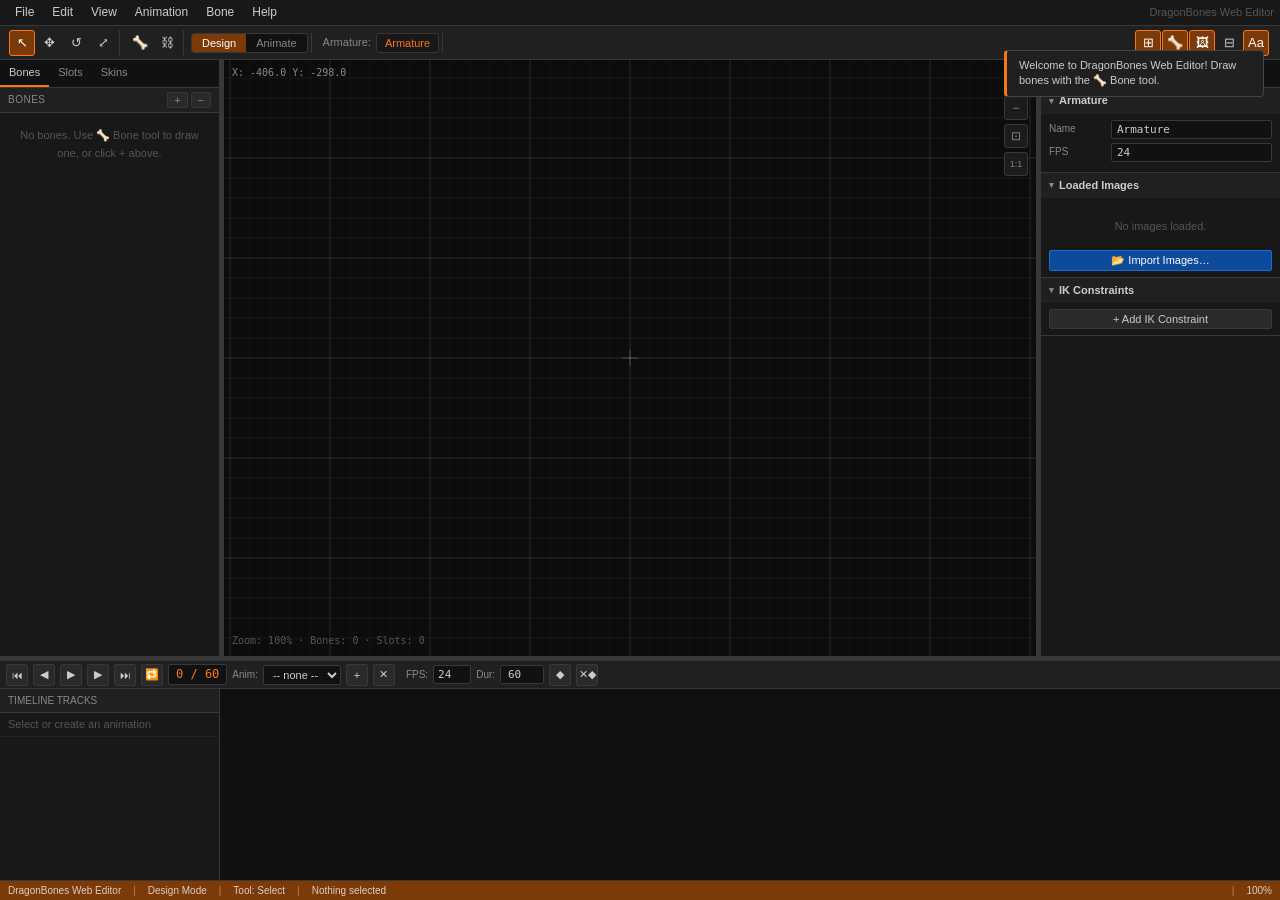
==== DragonBonesWebEditor.html @ 9f83095a "Add files via upload" ====
<!DOCTYPE html>
<html lang="en">
<head>
<meta charset="UTF-8">
<meta name="viewport" content="width=device-width, initial-scale=1.0">
<title>DragonBones Web Editor</title>
<style>
*{margin:0;padding:0;box-sizing:border-box;user-select:none}
:root{
--bg0:#111;--bg1:#181818;--bg2:#202020;--bg3:#2a2a2a;--bg4:#333;
--br:#383838;--br2:#444;
--txt:#ccc;--txt2:#888;--txt3:#555;
--acc:#f7761a;--acc2:#ff9840;--acc3:#7c3a08;
--sel:#1b6bd6;--sel2:#0d4a9a;
--bone:#ffb84d;--bones:#ff6e10;--boneh:#fff3cc;
--kf:#ffd700;--red:#e04040;--green:#40c040;
}
body{background:var(--bg0);color:var(--txt);font:12px/1.4 'Segoe UI',Arial,sans-serif;overflow:hidden;width:100vw;height:100vh;display:flex;flex-direction:column}
#loading{position:fixed;inset:0;background:var(--bg0);display:flex;flex-direction:column;align-items:center;justify-content:center;z-index:99999;gap:10px}
.ld-logo{font-size:36px;font-weight:900;color:var(--acc);letter-spacing:4px}
.ld-sub{font-size:12px;color:var(--txt2)}
.ld-bar{width:220px;height:3px;background:var(--bg3);border-radius:2px;overflow:hidden}
.ld-fill{height:100%;background:linear-gradient(90deg,var(--acc),var(--acc2));border-radius:2px;animation:lda 1s ease forwards}
@keyframes lda{0%{width:0}60%{width:65%}100%{width:100%}}
.hdots{display:flex;gap:5px}.hdot{width:6px;height:6px;border-radius:50%;background:var(--txt3);animation:hdp 1.2s ease infinite}
.hdot:nth-child(2){animation-delay:.2s}.hdot:nth-child(3){animation-delay:.4s}
@keyframes hdp{0%,80%,100%{transform:scale(.5);opacity:.3}40%{transform:scale(1);opacity:1}}
#menubar{height:26px;background:var(--bg1);border-bottom:1px solid var(--br);display:flex;align-items:center;padding:0 6px;flex-shrink:0;z-index:200}
.mi{padding:0 9px;height:100%;display:flex;align-items:center;cursor:pointer;font-size:12px;position:relative}
.mi:hover,.mi.open{background:var(--bg3)}
.mdrop{display:none;position:absolute;top:100%;left:0;background:var(--bg2);border:1px solid var(--br2);min-width:180px;z-index:9999;box-shadow:4px 8px 20px #0009}
.mi.open .mdrop{display:block}
.mdi{padding:5px 14px;cursor:pointer;display:flex;justify-content:space-between;gap:16px;white-space:nowrap;font-size:12px}
.mdi:hover{background:var(--sel)}.mdi.dis{color:var(--txt3);cursor:default}
.mdi.dis:hover{background:none}.msc{color:var(--txt3);font-size:10px}.msep{height:1px;background:var(--br);margin:3px 0}
.atitle{margin-left:auto;font-size:11px;color:var(--txt3)}
#toolbar{height:34px;background:var(--bg2);border-bottom:1px solid var(--br);display:flex;align-items:center;padding:0 6px;gap:2px;flex-shrink:0}
.tbg{display:flex;align-items:center;gap:1px;padding:0 3px;border-right:1px solid var(--br);margin-right:2px}
.tbg:last-child{border-right:none}
.tbtn{width:26px;height:26px;background:transparent;border:1px solid transparent;border-radius:3px;color:var(--txt);cursor:pointer;display:flex;align-items:center;justify-content:center;font-size:13px;position:relative}
.tbtn:hover{background:var(--bg4);border-color:var(--br)}.tbtn.on{background:var(--acc3);border-color:var(--acc);color:#fff}
.tbtn[title]:hover::after{content:attr(title);position:absolute;top:calc(100% + 4px);left:50%;transform:translateX(-50%);background:var(--bg1);border:1px solid var(--br);padding:3px 7px;white-space:nowrap;font-size:10px;pointer-events:none;z-index:9999;border-radius:3px}
.modesw{display:flex;background:var(--bg0);border:1px solid var(--br);border-radius:3px;overflow:hidden}
.modebtn{padding:3px 10px;background:transparent;border:none;color:var(--txt2);cursor:pointer;font-size:11px;font-family:inherit}
.modebtn:hover{color:var(--txt)}.modebtn.on{background:var(--acc3);color:#fff}
.tblabel{font-size:11px;color:var(--txt2);padding:0 4px}
#arm-name-btn{padding:3px 8px;background:var(--bg1);border:1px solid var(--br);border-radius:3px;color:var(--acc);font-size:11px;cursor:pointer;font-family:inherit}
#arm-name-btn:hover{border-color:var(--acc)}
#main{flex:1;display:flex;overflow:hidden;min-height:0}
#hier{width:220px;background:var(--bg1);border-right:1px solid var(--br);display:flex;flex-direction:column;flex-shrink:0;overflow:hidden;min-width:120px}
.ptabs{display:flex;background:var(--bg0);border-bottom:1px solid var(--br);flex-shrink:0}
.ptab{padding:5px 9px;cursor:pointer;font-size:11px;color:var(--txt2);border-bottom:2px solid transparent;white-space:nowrap}
.ptab.on{color:var(--txt);border-bottom-color:var(--acc)}.ptab:hover{color:var(--txt)}
.phdr{padding:4px 8px;background:var(--bg2);border-bottom:1px solid var(--br);display:flex;align-items:center;justify-content:space-between;font-size:10px;color:var(--txt2);text-transform:uppercase;letter-spacing:.5px;flex-shrink:0}
.phdrbtn{padding:1px 6px;background:var(--bg3);border:1px solid var(--br);border-radius:2px;color:var(--txt2);cursor:pointer;font-size:11px;font-family:inherit}
.phdrbtn:hover{background:var(--bg4);color:var(--txt)}
.pcontent{flex:1;overflow-y:auto;overflow-x:hidden}
.pcontent::-webkit-scrollbar{width:5px}.pcontent::-webkit-scrollbar-track{background:var(--bg1)}.pcontent::-webkit-scrollbar-thumb{background:var(--br2);border-radius:3px}
.ti{display:flex;align-items:center;padding:2px 4px;cursor:pointer;min-height:22px}
.ti:hover{background:var(--bg3)}.ti.sel{background:var(--sel2)}.ti.sel:hover{background:var(--sel)}
.ttog{width:12px;height:12px;display:flex;align-items:center;justify-content:center;font-size:8px;color:var(--txt2);flex-shrink:0}
.tico{margin:0 3px;font-size:11px;flex-shrink:0}.tlabel{flex:1;font-size:11px;white-space:nowrap;overflow:hidden;text-overflow:ellipsis}
.tvis{font-size:10px;padding:2px 3px;opacity:0;color:var(--txt2);cursor:pointer}.ti:hover .tvis{opacity:1}
#vpwrap{flex:1;position:relative;overflow:hidden;background:#0a0a0a}
#vp{position:absolute;top:0;left:0;display:block}
#vpinfo{position:absolute;bottom:6px;left:8px;font-size:10px;color:var(--txt3);pointer-events:none;font-family:monospace;line-height:1.8}
#cursor-info{position:absolute;top:6px;left:8px;font-size:10px;color:var(--txt2);pointer-events:none;font-family:monospace}
.vpbtn{position:absolute;width:24px;height:24px;background:rgba(30,30,30,.9);border:1px solid var(--br);border-radius:3px;cursor:pointer;display:flex;align-items:center;justify-content:center;font-size:12px;color:var(--txt2)}
.vpbtn:hover{background:var(--bg3);color:var(--txt)}
#zoom-in{top:8px;right:8px}#zoom-out{top:36px;right:8px}#zoom-fit{top:64px;right:8px}#zoom-1{top:92px;right:8px;font-size:9px}
#props{width:240px;background:var(--bg1);border-left:1px solid var(--br);display:flex;flex-direction:column;flex-shrink:0;overflow:hidden;min-width:160px}
.psec{border-bottom:1px solid var(--br)}
.pshdr{padding:5px 8px;background:var(--bg2);display:flex;align-items:center;cursor:pointer;font-size:11px;font-weight:600;color:var(--txt);gap:5px}
.pshdr::before{content:'▾';font-size:9px;color:var(--txt2);transition:.15s;flex-shrink:0}
.pshdr.col::before{transform:rotate(-90deg)}
.psbody{padding:6px 8px}
.pr{display:flex;align-items:center;margin-bottom:4px;gap:4px}
.plabel{width:58px;color:var(--txt2);font-size:10px;flex-shrink:0}
.pinput{flex:1;background:var(--bg0);border:1px solid var(--br);color:var(--txt);padding:2px 5px;font-size:11px;font-family:monospace;border-radius:2px;min-width:0;width:0}
.pinput:focus{outline:none;border-color:var(--sel)}.pinput:hover{border-color:var(--br2)}
.p2col{display:grid;grid-template-columns:1fr 1fr;gap:3px}
.psel{flex:1;background:var(--bg0);border:1px solid var(--br);color:var(--txt);padding:2px 4px;font-size:11px;border-radius:2px;font-family:inherit}
.psel:focus{outline:none;border-color:var(--sel)}
.pbtn{padding:3px 10px;background:var(--bg3);border:1px solid var(--br);border-radius:2px;cursor:pointer;color:var(--txt);font-size:11px;font-family:inherit}
.pbtn:hover{background:var(--bg4)}.pbtn.prim{background:var(--sel2);border-color:var(--sel);color:#fff}.pbtn.prim:hover{background:var(--sel)}
.pbtn.danger{background:#5a1212;border-color:var(--red);color:#ff8888}.pbtn.danger:hover{background:#7a1818}
.pempty{padding:14px 10px;color:var(--txt3);font-size:11px;text-align:center;line-height:1.6}
#tlwrap{height:220px;background:var(--bg1);border-top:1px solid var(--br);display:flex;flex-direction:column;flex-shrink:0}
#tltoolbar{height:28px;background:var(--bg2);border-bottom:1px solid var(--br);display:flex;align-items:center;padding:0 6px;gap:5px;flex-shrink:0}
.plbtn{width:22px;height:22px;background:var(--bg3);border:1px solid var(--br);border-radius:2px;color:var(--txt);cursor:pointer;display:flex;align-items:center;justify-content:center;font-size:11px}
.plbtn:hover{background:var(--acc3);border-color:var(--acc)}.plbtn.on{background:var(--acc3);border-color:var(--acc)}
.fcnt{font-family:monospace;font-size:12px;color:var(--acc);background:var(--bg0);border:1px solid var(--br);padding:1px 7px;border-radius:2px;min-width:55px;text-align:center}
.tlsel{background:var(--bg0);border:1px solid var(--br);color:var(--txt);padding:2px 5px;font-size:11px;border-radius:2px;font-family:inherit;max-width:130px}
.tlsel:focus{outline:none;border-color:var(--sel)}
.finput{width:38px;background:var(--bg0);border:1px solid var(--br);color:var(--txt);padding:2px 3px;font-size:11px;border-radius:2px;font-family:monospace;text-align:center}
.finput:focus{outline:none;border-color:var(--sel)}.tltag{font-size:10px;color:var(--txt2)}
#tlbody{flex:1;display:flex;overflow:hidden}
#tlnames{width:220px;flex-shrink:0;border-right:1px solid var(--br);overflow-y:auto;overflow-x:hidden}
#tlnames::-webkit-scrollbar{width:5px}#tlnames::-webkit-scrollbar-track{background:var(--bg1)}#tlnames::-webkit-scrollbar-thumb{background:var(--br2)}
#tlcanvaswrap{flex:1;overflow:hidden;position:relative}
#tlcanvas{position:absolute;top:0;left:0;cursor:pointer}
.tlnrow{height:24px;display:flex;align-items:center;padding:0 6px;border-bottom:1px solid rgba(255,255,255,.04);cursor:pointer;gap:3px;flex-shrink:0}
.tlnrow:hover{background:var(--bg3)}.tlnhdr{height:24px;background:var(--bg2);border-bottom:1px solid var(--br);flex-shrink:0}
.splh{width:4px;cursor:col-resize;background:var(--br);flex-shrink:0}.splh:hover{background:var(--sel)}
.splv{height:4px;cursor:row-resize;background:var(--br);flex-shrink:0}.splv:hover{background:var(--sel)}
#statusbar{height:20px;background:var(--acc3);border-top:1px solid var(--br);display:flex;align-items:center;padding:0 8px;gap:12px;flex-shrink:0;font-size:10px;color:rgba(255,255,255,.75)}
#statusbar .si{color:rgba(255,255,255,.4)}
.moverlay{position:fixed;inset:0;background:rgba(0,0,0,.75);z-index:10000;display:flex;align-items:center;justify-content:center}
.mdlg{background:var(--bg2);border:1px solid var(--br2);border-radius:6px;padding:20px;min-width:300px;max-width:90vw;box-shadow:0 12px 40px #0009}
.mdlgtitle{font-size:14px;font-weight:600;margin-bottom:14px}
.mfield{margin-bottom:10px}.mlabel{display:block;font-size:10px;color:var(--txt2);margin-bottom:3px;text-transform:uppercase}
.minput{width:100%;background:var(--bg0);border:1px solid var(--br);color:var(--txt);padding:6px 8px;font-size:12px;border-radius:3px;font-family:inherit}
.minput:focus{outline:none;border-color:var(--sel)}
.mbtns{display:flex;justify-content:flex-end;gap:6px;margin-top:14px}
.mbtn{padding:5px 14px;border:1px solid var(--br);border-radius:3px;cursor:pointer;font-size:12px;font-family:inherit;background:var(--bg3);color:var(--txt)}
.mbtn:hover{background:var(--bg4)}.mbtn.prim{background:var(--sel);border-color:var(--sel);color:#fff}.mbtn.prim:hover{background:var(--sel2)}
#ctx{position:fixed;background:var(--bg2);border:1px solid var(--br2);border-radius:4px;z-index:9999;min-width:160px;box-shadow:4px 8px 20px #0009;display:none}
.cxi{padding:5px 13px;cursor:pointer;display:flex;align-items:center;gap:7px;font-size:11px;white-space:nowrap}
.cxi:hover{background:var(--sel)}.cxi.dis{color:var(--txt3);cursor:default}.cxi.dis:hover{background:none}
.cxsep{height:1px;background:var(--br);margin:2px 0}
.toast{position:fixed;top:50px;right:16px;background:var(--bg2);border:1px solid var(--br2);border-left:3px solid var(--acc);padding:7px 12px;border-radius:4px;z-index:9999;font-size:11px;animation:tslin .2s ease;max-width:260px}
.toast.err{border-left-color:var(--red)}.toast.ok{border-left-color:var(--green)}
@keyframes tslin{from{transform:translateX(40px);opacity:0}to{transform:none;opacity:1}}
::-webkit-scrollbar{width:7px;height:7px}::-webkit-scrollbar-track{background:var(--bg1)}::-webkit-scrollbar-thumb{background:var(--bg4);border-radius:4px}::-webkit-scrollbar-thumb:hover{background:var(--txt3)}::-webkit-scrollbar-corner{background:var(--bg1)}
</style>
</head>
<body>
<div id="loading">
  <div class="ld-logo">⬡ DragonBones</div>
  <div class="ld-sub">Web Editor &nbsp;·&nbsp; v5.5</div>
  <div class="ld-bar"><div class="ld-fill"></div></div>
  <div class="hdots" style="margin-top:8px"><div class="hdot"></div><div class="hdot"></div><div class="hdot"></div></div>
</div>
<div id="menubar">
  <div class="mi" id="mi-file">File<div class="mdrop" id="md-file">
    <div class="mdi" data-action="new">New Project<span class="msc">Ctrl+N</span></div>
    <div class="mdi" data-action="open">Open…<span class="msc">Ctrl+O</span></div>
    <div class="mdi" data-action="import-images">Import Images…</div>
    <div class="msep"></div>
    <div class="mdi" data-action="save">Save Project JSON<span class="msc">Ctrl+S</span></div>
    <div class="mdi" data-action="export-json">Export DragonBones JSON</div>
    <div class="mdi" data-action="export-atlas">Export Texture Atlas PNG</div>
  </div></div>
  <div class="mi" id="mi-edit">Edit<div class="mdrop" id="md-edit">
    <div class="mdi" data-action="undo">Undo<span class="msc">Ctrl+Z</span></div>
    <div class="mdi" data-action="redo">Redo<span class="msc">Ctrl+Y</span></div>
    <div class="msep"></div>
    <div class="mdi" data-action="delete">Delete Selected<span class="msc">Del</span></div>
    <div class="mdi" data-action="duplicate">Duplicate<span class="msc">Ctrl+D</span></div>
    <div class="msep"></div>
    <div class="mdi" data-action="select-all">Select All<span class="msc">Ctrl+A</span></div>
    <div class="mdi" data-action="deselect">Deselect<span class="msc">Esc</span></div>
  </div></div>
  <div class="mi" id="mi-view">View<div class="mdrop" id="md-view">
    <div class="mdi" data-action="toggle-grid">Toggle Grid<span class="msc">G</span></div>
    <div class="mdi" data-action="toggle-bones">Toggle Bones<span class="msc">B</span></div>
    <div class="mdi" data-action="toggle-names">Toggle Names<span class="msc">N</span></div>
    <div class="mdi" data-action="toggle-sprites">Toggle Sprites<span class="msc">S</span></div>
    <div class="msep"></div>
    <div class="mdi" data-action="zoom-fit">Fit to View<span class="msc">F</span></div>
    <div class="mdi" data-action="zoom-reset">Reset Zoom<span class="msc">0</span></div>
  </div></div>
  <div class="mi" id="mi-anim">Animation<div class="mdrop" id="md-anim">
    <div class="mdi" data-action="new-anim">New Animation…</div>
    <div class="mdi" data-action="rename-anim">Rename Animation…</div>
    <div class="mdi" data-action="delete-anim">Delete Animation</div>
    <div class="msep"></div>
    <div class="mdi" data-action="add-keyframe">Add Keyframe<span class="msc">K</span></div>
    <div class="mdi" data-action="del-keyframe">Delete Keyframe</div>
    <div class="msep"></div>
    <div class="mdi" data-action="play">Play / Pause<span class="msc">Space</span></div>
    <div class="mdi" data-action="stop">Stop</div>
  </div></div>
  <div class="mi" id="mi-bone">Bone<div class="mdrop" id="md-bone">
    <div class="mdi" data-action="create-root-bone">Create Root Bone</div>
    <div class="mdi" data-action="create-child-bone">Create Child Bone</div>
    <div class="mdi" data-action="delete-bone">Delete Bone</div>
    <div class="msep"></div>
    <div class="mdi" data-action="create-slot">Create Slot</div>
    <div class="mdi" data-action="assign-image">Assign Image to Slot</div>
    <div class="msep"></div>
    <div class="mdi" data-action="add-ik">Add IK Constraint</div>
  </div></div>
  <div class="mi" id="mi-help">Help<div class="mdrop" id="md-help">
    <div class="mdi" data-action="shortcuts">Keyboard Shortcuts</div>
    <div class="mdi" data-action="about">About</div>
  </div></div>
  <span class="atitle">DragonBones Web Editor</span>
</div>
<div id="toolbar">
  <div class="tbg">
    <button class="tbtn on" id="tb-select" title="Select (V)" data-tool="select">↖</button>
    <button class="tbtn" id="tb-move" title="Move (W)" data-tool="move">✥</button>
    <button class="tbtn" id="tb-rotate" title="Rotate (E)" data-tool="rotate">↺</button>
    <button class="tbtn" id="tb-scale" title="Scale (R)" data-tool="scale">⤢</button>
  </div>
  <div class="tbg">
    <button class="tbtn" id="tb-bone" title="Create Bone (A)" data-tool="bone">🦴</button>
    <button class="tbtn" id="tb-ik" title="IK Tool (I)" data-tool="ik">⛓</button>
  </div>
  <div class="tbg">
    <div class="modesw">
      <button class="modebtn on" id="mode-design">Design</button>
      <button class="modebtn" id="mode-anim">Animate</button>
    </div>
  </div>
  <div class="tbg">
    <span class="tblabel">Armature:</span>
    <button id="arm-name-btn">Armature</button>
  </div>
  <div class="tbg" style="margin-left:auto">
    <button class="tbtn on" id="tb-grid" title="Toggle Grid (G)">⊞</button>
    <button class="tbtn on" id="tb-showbones" title="Toggle Bones (B)">🦴</button>
    <button class="tbtn on" id="tb-showsprites" title="Toggle Sprites (S)">🖼</button>
    <button class="tbtn" id="tb-snap" title="Snap to Grid">⊟</button>
    <button class="tbtn on" id="tb-names" title="Toggle Names (N)">Aa</button>
  </div>
</div>
<div id="main">
  <div id="hier">
    <div class="ptabs">
      <div class="ptab on" data-htab="bones">Bones</div>
      <div class="ptab" data-htab="slots">Slots</div>
      <div class="ptab" data-htab="skins">Skins</div>
    </div>
    <div class="phdr">
      <span id="htab-label">Bones</span>
      <div style="display:flex;gap:3px">
        <button class="phdrbtn" id="hier-add-btn" title="Add">+</button>
        <button class="phdrbtn" id="hier-del-btn" title="Delete">−</button>
      </div>
    </div>
    <div class="pcontent" id="hier-content"></div>
  </div>
  <div class="splh" id="spl-hier"></div>
  <div id="vpwrap">
    <canvas id="vp"></canvas>
    <div id="vpinfo"></div>
    <div id="cursor-info"></div>
    <button class="vpbtn" id="zoom-in" title="Zoom In (+)">+</button>
    <button class="vpbtn" id="zoom-out" title="Zoom Out (-)">−</button>
    <button class="vpbtn" id="zoom-fit" title="Fit to View (F)">⊡</button>
    <button class="vpbtn" id="zoom-1" title="Reset Zoom (0)">1:1</button>
  </div>
  <div class="splh" id="spl-props"></div>
  <div id="props">
    <div class="ptabs"><div class="ptab on">Properties</div></div>
    <div class="pcontent" id="props-content" style="overflow-y:auto"></div>
  </div>
</div>
<div class="splv" id="spl-tl"></div>
<div id="tlwrap">
  <div id="tltoolbar">
    <button class="plbtn" id="btn-tostart" title="To Start (Home)">⏮</button>
    <button class="plbtn" id="btn-prev" title="Prev Frame (,)">◀</button>
    <button class="plbtn" id="btn-play" title="Play/Pause (Space)">▶</button>
    <button class="plbtn" id="btn-next" title="Next Frame (.)">▶</button>
    <button class="plbtn" id="btn-toend" title="To End (End)">⏭</button>
    <button class="plbtn" id="btn-loop" title="Loop">🔁</button>
    <div class="fcnt" id="frame-cnt">0 / 60</div>
    <span class="tltag">Anim:</span>
    <select class="tlsel" id="anim-select"></select>
    <button class="plbtn" id="btn-new-anim" title="New Animation">+</button>
    <button class="plbtn" id="btn-del-anim" title="Delete Animation">✕</button>
    <span class="tltag" style="margin-left:6px">FPS:</span>
    <input class="finput" id="fps-input" type="number" value="24" min="1" max="120">
    <span class="tltag">Dur:</span>
    <input class="finput" id="dur-input" type="number" value="60" min="1" max="9999" style="width:44px">
    <button class="plbtn" id="btn-add-kf" title="Add Keyframe (K)">◆</button>
    <button class="plbtn" id="btn-del-kf" title="Delete Keyframe">✕◆</button>
  </div>
  <div id="tlbody">
    <div id="tlnames"><div class="tlnhdr tlnrow" style="cursor:default;padding:0 8px"><span style="font-size:10px;color:var(--txt2)">TIMELINE TRACKS</span></div></div>
    <div id="tlcanvaswrap"><canvas id="tlcanvas"></canvas></div>
  </div>
</div>
<div id="statusbar">
  <span>DragonBones Web Editor</span><span class="si">|</span>
  <span id="sb-mode">Design Mode</span><span class="si">|</span>
  <span id="sb-tool">Tool: Select</span><span class="si">|</span>
  <span id="sb-sel">Nothing selected</span>
  <span class="si" style="margin-left:auto">|</span>
  <span id="sb-zoom">100%</span>
</div>
<div id="ctx"></div>
<input type="file" id="file-json" accept=".json" style="display:none">
<input type="file" id="file-images" accept="image/*" multiple style="display:none">
<script>
// ══════════════════════════════════════════════════════
// DragonBones Web Editor — Full Engine
// ══════════════════════════════════════════════════════
const D2R = Math.PI/180, R2D = 180/Math.PI;
const DB_VER = '5.5';
const DEFAULT_FPS = 24, DEFAULT_DUR = 60, DEFAULT_LEN = 80;
const BONE_R=7, TIP_R=5, GRID=20, MAX_Z=16, MIN_Z=0.05;
const TOOL = {SEL:'select',MOVE:'move',ROT:'rotate',SCL:'scale',BONE:'bone',IK:'ik'};
const MODE = {DESIGN:'design',ANIM:'animation'};

/* ── ID generator ── */
let _id=1;
const uid=p=>`${p||'o'}${_id++}`;

/* ── 2D Matrix ── */
class M2{
  constructor(a=1,b=0,c=0,d=1,e=0,f=0){this.a=a;this.b=b;this.c=c;this.d=d;this.e=e;this.f=f}
  static id(){return new M2()}
  static fromBone(b){const r=b.rotation*D2R,c=Math.cos(r),s=Math.sin(r);return new M2(b.scaleX*c,b.scaleX*s,-b.scaleY*s,b.scaleY*c,b.x,b.y)}
  mul(o){return new M2(this.a*o.a+this.c*o.b,this.b*o.a+this.d*o.b,this.a*o.c+this.c*o.d,this.b*o.c+this.d*o.d,this.a*o.e+this.c*o.f+this.e,this.b*o.e+this.d*o.f+this.f)}
  pt(x,y){return{x:this.a*x+this.c*y+this.e,y:this.b*x+this.d*y+this.f}}
  get rot(){return Math.atan2(this.b,this.a)*R2D}
  get sx(){return Math.sqrt(this.a*this.a+this.b*this.b)}
  get sy(){return Math.sqrt(this.c*this.c+this.d*this.d)}
}

/* ── Data Model ── */
class Bone{
  constructor(name='bone',parentId=null){this.id=uid('b');this.name=name;this.parentId=parentId;this.x=0;this.y=0;this.rotation=0;this.scaleX=1;this.scaleY=1;this.length=DEFAULT_LEN;this.visible=true;this.locked=false;this.color=null}
}
class Slot{
  constructor(name='slot',boneId=null){this.id=uid('s');this.name=name;this.boneId=boneId;this.displayIndex=0;this.z=0;this.visible=true;this.color={a:255,r:255,g:255,b:255};this.blendMode='normal'}
}
class Display{
  constructor(name='',type='image'){this.name=name;this.type=type;this.path=name;this.width=100;this.height=100;this.pivotX=0.5;this.pivotY=0.5;this.x=0;this.y=0;this.rotation=0;this.scaleX=1;this.scaleY=1;this.imageDataURL=null;this._img=null}
  async loadURL(url){this.imageDataURL=url;return new Promise(r=>{const i=new Image();i.onload=()=>{this._img=i;this.width=i.naturalWidth;this.height=i.naturalHeight;r(i)};i.src=url})}
}
class Skin{
  constructor(name='default'){this.name=name;this.slots={}}
  ensure(id){if(!this.slots[id])this.slots[id]=[];return this.slots[id]}
  displays(id){return this.slots[id]||[]}
  add(slotId,d){const a=this.ensure(slotId);a.push(d);return a.length-1}
  remove(id){delete this.slots[id]}
}
class IKConstraint{
  constructor(name='ik'){this.id=uid('ik');this.name=name;this.target=null;this.bones=[];this.weight=1;this.bendPos=true}
}

class BoneTrack{
  constructor(id){this.boneId=id;this.tf=[];this.rf=[];this.sf=[]}// translate, rotate, scale frames
  set(kind,time,vals,ease=0){const a=this[kind],e=a.find(k=>k.time===time);if(e)Object.assign(e,{...vals,tweenEasing:ease});else{a.push({time,...vals,tweenEasing:ease});a.sort((a,b)=>a.time-b.time)}}
  remove(kind,time){this[kind]=this[kind].filter(k=>k.time!==time)}
  hasAny(){return this.tf.length||this.rf.length||this.sf.length}
  allTimes(){const s=new Set();[...this.tf,...this.rf,...this.sf].forEach(k=>s.add(k.time));return[...s].sort((a,b)=>a-b)}
  framesAt(t){return{t:this.tf.find(k=>k.time===t),r:this.rf.find(k=>k.time===t),s:this.sf.find(k=>k.time===t)}}
  eval(frame){return{x:this._lerp(this.tf,'x',0,frame),y:this._lerp(this.tf,'y',0,frame),rotation:this._lerp(this.rf,'rotation',0,frame),scaleX:this._lerp(this.sf,'scaleX',1,frame),scaleY:this._lerp(this.sf,'scaleY',1,frame)}}
  _lerp(arr,prop,def,frame){
    if(!arr.length)return null;
    if(frame<=arr[0].time)return arr[0][prop]??def;
    if(frame>=arr[arr.length-1].time)return arr[arr.length-1][prop]??def;
    for(let i=0;i<arr.length-1;i++){if(frame>=arr[i].time&&frame<arr[i+1].time){
      const t=(frame-arr[i].time)/(arr[i+1].time-arr[i].time);
      const et=easeT(t,arr[i].tweenEasing);
      const va=arr[i][prop]??def,vb=arr[i+1][prop]??def;
      return va+(vb-va)*et;
    }}return def;
  }
}
class SlotTrack{
  constructor(id){this.slotId=id;this.df=[];this.cf=[]}// display, color frames
  set(kind,time,vals){const a=this[kind],e=a.find(k=>k.time===time);if(e)Object.assign(e,vals);else{a.push({time,...vals});a.sort((a,b)=>a.time-b.time)}}
  remove(kind,time){this[kind]=this[kind].filter(k=>k.time!==time)}
  hasAny(){return this.df.length||this.cf.length}
  allTimes(){const s=new Set();[...this.df,...this.cf].forEach(k=>s.add(k.time));return[...s].sort((a,b)=>a-b)}
}
class Animation{
  constructor(name='animation',fps=DEFAULT_FPS){this.name=name;this.frameRate=fps;this.duration=DEFAULT_DUR;this.loop=0;this.bt={};this.st={}}
  boneTrack(id){if(!this.bt[id])this.bt[id]=new BoneTrack(id);return this.bt[id]}
  slotTrack(id){if(!this.st[id])this.st[id]=new SlotTrack(id);return this.st[id]}
  eval(boneId,frame){const t=this.bt[boneId];return t?t.eval(frame):{x:null,y:null,rotation:null,scaleX:null,scaleY:null}}
  hasKF(boneId,frame){const t=this.bt[boneId];if(!t)return false;return t.allTimes().includes(Math.round(frame))}
}
class Armature{
  constructor(name='Armature'){this.id=uid('arm');this.name=name;this.frameRate=DEFAULT_FPS;this.bones=[];this.slots=[];this.skins=[new Skin('default')];this.animations={};this.ik=[]}
  get skin(){return this.skins[0]}
  bone(id){return this.bones.find(b=>b.id===id)}
  boneByName(n){return this.bones.find(b=>b.name===n)}
  slot(id){return this.slots.find(s=>s.id===id)}
  slotByName(n){return this.slots.find(s=>s.name===n)}
  roots(){return this.bones.filter(b=>!b.parentId)}
  children(pid){return this.bones.filter(b=>b.parentId===pid)}
  allDesc(id){const r=[],q=[id];while(q.length){const p=q.shift();this.children(p).forEach(c=>{r.push(c.id);q.push(c.id)})}return r}
  addBone(b){this.bones.push(b);return b}
  removeBone(id){const b=this.bone(id);if(!b)return;this.children(id).forEach(c=>c.parentId=b.parentId);this.slots.filter(s=>s.boneId===id).forEach(s=>this.removeSlot(s.id));this.bones=this.bones.filter(b=>b.id!==id);Object.values(this.animations).forEach(a=>{delete a.bt[id]})}
  addSlot(s){this.slots.push(s);this.skin.ensure(s.id);return s}
  removeSlot(id){this.slots=this.slots.filter(s=>s.id!==id);this.skins.forEach(sk=>sk.remove(id));Object.values(this.animations).forEach(a=>{delete a.st[id]})}
  worldMat(boneId,as=null){
    const chain=[];let cur=this.bone(boneId);
    while(cur){chain.unshift(cur);cur=cur.parentId?this.bone(cur.parentId):null}
    let m=M2.id();
    for(const b of chain){
      let bx=b.x,by=b.y,br=b.rotation,bsx=b.scaleX,bsy=b.scaleY;
      if(as){const ev=as.anim.eval(b.id,as.frame);if(ev.x!=null)bx+=ev.x;if(ev.y!=null)by+=ev.y;if(ev.rotation!=null)br+=ev.rotation;if(ev.scaleX!=null)bsx*=ev.scaleX;if(ev.scaleY!=null)bsy*=ev.scaleY}
      const r=br*D2R,c=Math.cos(r),s=Math.sin(r);
      m=m.mul(new M2(bsx*c,bsx*s,-bsy*s,bsy*c,bx,by));
    }
    return m;
  }
}
class Project{
  constructor(name='NewProject'){this.name=name;this.version=DB_VER;this.armatures=[new Armature('Armature')]}
  get arm(){return this.armatures[0]}
}

function easeT(t,ease){
  if(ease===null||ease===undefined)return Math.round(t);
  if(ease===0)return t;
  if(ease===1)return t*t*(3-2*t);
  if(ease===2)return t<0.5?2*t*t:1-2*(1-t)*(1-t);
  return t;
}

/* ── State ── */
const S={
  proj:new Project(),arm:null,
  selBones:[],selSlot:null,
  anim:null,frame:0,playing:false,loop:true,speed:1,
  tool:TOOL.SEL,mode:MODE.DESIGN,
  vp:{x:0,y:0,scale:1,w:800,h:600},
  boneCreate:{active:false,parentId:null,sx:0,sy:0},
  drag:{active:false,type:null,sx:0,sy:0,ox:0,oy:0,orig:{},panX:0,panY:0,vpX:0,vpY:0},
  ui:{grid:true,bones:true,sprites:true,names:true,snap:false,hierTab:'bones'},
  imgs:{},  // name->{url,img,w,h}
  hist:[],hIdx:-1
};
S.arm=S.proj.arm;

/* ── Viewport helpers ── */
const VP={
  toW(cx,cy){return{x:(cx-S.vp.x)/S.vp.scale,y:(cy-S.vp.y)/S.vp.scale}},
  toC(wx,wy){return{x:wx*S.vp.scale+S.vp.x,y:wy*S.vp.scale+S.vp.y}},
  snap(v){return S.ui.snap?Math.round(v/GRID)*GRID:v}
};
function animState(){return(S.mode===MODE.ANIM&&S.anim)?{anim:S.anim,frame:S.frame}:null}

/* ── Canvas ── */
const cvs=document.getElementById('vp'), ctx=cvs.getContext('2d');
const tlc=document.getElementById('tlcanvas'), tlx=tlc.getContext('2d');
function resize(){
  const w=document.getElementById('vpwrap');S.vp.w=w.clientWidth;S.vp.h=w.clientHeight;cvs.width=S.vp.w;cvs.height=S.vp.h;
  const tw=document.getElementById('tlcanvaswrap');tlc.width=tw.clientWidth||600;tlc.height=tw.clientHeight||196;
}

/* ── History ── */
function saveHist(){
  const s=JSON.stringify(exportRaw());
  S.hist=S.hist.slice(0,S.hIdx+1);S.hist.push(s);if(S.hist.length>80)S.hist.shift();S.hIdx=S.hist.length-1;
}
function undo(){if(S.hIdx<=0)return;S.hIdx--;importRaw(JSON.parse(S.hist[S.hIdx]));fullRefresh();toast('Undo')}
function redo(){if(S.hIdx>=S.hist.length-1)return;S.hIdx++;importRaw(JSON.parse(S.hist[S.hIdx]));fullRefresh();toast('Redo')}
function fullRefresh(){renderHier();updateProps();render();renderTL();refreshAnimSel()}

/* ── Toast notifications ── */
let _toastTimer=null;
function toast(msg,type=''){
  const t=document.querySelector('.toast');if(t)t.remove();
  const d=document.createElement('div');d.className='toast '+(type||'');d.textContent=msg;
  document.body.appendChild(d);clearTimeout(_toastTimer);
  _toastTimer=setTimeout(()=>d.remove(),2500);
}

/* ── RENDER ── */
let _mouse={x:0,y:0};
function render(){
  const c=ctx,W=S.vp.w,H=S.vp.h,sc=S.vp.scale,ox=S.vp.x,oy=S.vp.y;
  c.clearRect(0,0,W,H);
  c.fillStyle='#0c0c0c';c.fillRect(0,0,W,H);
  // Grid
  if(S.ui.grid){
    const gs=GRID*sc,mgs=gs*5;
    for(let x=(ox%gs+gs)%gs;x<W;x+=gs){c.strokeStyle='rgba(255,255,255,.04)';c.lineWidth=1;c.beginPath();c.moveTo(x,0);c.lineTo(x,H);c.stroke()}
    for(let y=(oy%gs+gs)%gs;y<H;y+=gs){c.strokeStyle='rgba(255,255,255,.04)';c.lineWidth=1;c.beginPath();c.moveTo(0,y);c.lineTo(W,y);c.stroke()}
    for(let x=(ox%mgs+mgs)%mgs;x<W;x+=mgs){c.strokeStyle='rgba(255,255,255,.09)';c.lineWidth=1;c.beginPath();c.moveTo(x,0);c.lineTo(x,H);c.stroke()}
    for(let y=(oy%mgs+mgs)%mgs;y<H;y+=mgs){c.strokeStyle='rgba(255,255,255,.09)';c.lineWidth=1;c.beginPath();c.moveTo(0,y);c.lineTo(W,y);c.stroke()}
    const o0=VP.toC(0,0);c.strokeStyle='rgba(255,255,255,.22)';c.lineWidth=1;
    c.beginPath();c.moveTo(o0.x-8,o0.y);c.lineTo(o0.x+8,o0.y);c.stroke();
    c.beginPath();c.moveTo(o0.x,o0.y-8);c.lineTo(o0.x,o0.y+8);c.stroke();
  }
  const as=animState(),arm=S.arm;
  // Sprites
  if(S.ui.sprites){
    const sorted=[...arm.slots].sort((a,b)=>a.z-b.z);
    for(const slot of sorted){
      if(!slot.visible)continue;
      const bone=arm.bone(slot.boneId);if(!bone)continue;
      const dsps=arm.skin.displays(slot.id);
      const disp=dsps[slot.displayIndex];if(!disp||!disp._img)continue;
      const wm=arm.worldMat(bone.id,as);
      const dr=disp.rotation*D2R,dc=Math.cos(dr),ds_=Math.sin(dr);
      const dm=new M2(disp.scaleX*dc,disp.scaleX*ds_,-disp.scaleY*ds_,disp.scaleY*dc,disp.x,disp.y);
      const fm=wm.mul(dm);
      c.save();
      c.globalAlpha=slot.color.a/255;
      c.transform(fm.a*sc,fm.b*sc,fm.c*(-sc),fm.d*(-sc),fm.e*sc+ox,fm.f*sc+oy);
      // Actually use standard canvas transform
      c.restore();
      c.save();
      c.setTransform(fm.a*sc,fm.b*sc,-fm.c*sc,-fm.d*sc,fm.e*sc+ox,fm.f*sc+oy);
      c.globalAlpha=slot.color.a/255;
      const pw=disp.width,ph=disp.height,px=disp.pivotX*pw,py=disp.pivotY*ph;
      if(S.selSlot===slot.id){c.strokeStyle='#4af';c.lineWidth=2/sc;c.strokeRect(-px,-py,pw,ph)}
      c.drawImage(disp._img,-px,-py,pw,ph);
      c.restore();
    }
  }
  // Bones
  if(S.ui.bones){arm.bones.forEach(b=>{if(b.visible)drawBone(c,b,as)})}
  // IK
  arm.ik.forEach(ik=>drawIK(c,ik,as));
  // Bone creation preview
  if(S.boneCreate.active){
    const s=VP.toC(S.boneCreate.sx,S.boneCreate.sy);
    c.save();c.strokeStyle='rgba(255,180,80,.6)';c.lineWidth=2;c.setLineDash([5,4]);
    c.beginPath();c.moveTo(s.x,s.y);c.lineTo(_mouse.x,_mouse.y);c.stroke();c.setLineDash([]);
    c.beginPath();c.arc(s.x,s.y,5,0,Math.PI*2);c.fillStyle='rgba(255,180,80,.8)';c.fill();c.restore();
  }
  // Update UI text
  const wp=VP.toW(_mouse.x,_mouse.y);
  document.getElementById('vpinfo').textContent=`Zoom: ${Math.round(S.vp.scale*100)}%  ·  Bones: ${arm.bones.length}  ·  Slots: ${arm.slots.length}`;
  document.getElementById('cursor-info').textContent=`X: ${wp.x.toFixed(1)}   Y: ${wp.y.toFixed(1)}`;
  document.getElementById('sb-zoom').textContent=Math.round(S.vp.scale*100)+'%';
}

function drawBone(c,bone,as){
  const arm=S.arm,wm=arm.worldMat(bone.id,as);
  const orig=VP.toC(wm.e,wm.f),tip0=wm.pt(bone.length,0),tip=VP.toC(tip0.x,tip0.y);
  const isSel=S.selBones.includes(bone.id),sc=S.vp.scale;
  const dx=tip.x-orig.x,dy=tip.y-orig.y,len=Math.sqrt(dx*dx+dy*dy);
  c.save();
  if(len>2){
    const nx=-dy/len,ny=dx/len,rw=8*sc,tw=2*sc;
    c.beginPath();
    c.moveTo(orig.x+nx*rw,orig.y+ny*rw);c.lineTo(tip.x+nx*tw,tip.y+ny*tw);
    c.lineTo(tip.x-nx*tw,tip.y-ny*tw);c.lineTo(orig.x-nx*rw,orig.y-ny*rw);c.closePath();
    const g=c.createLinearGradient(orig.x,orig.y,tip.x,tip.y);
    if(isSel){g.addColorStop(0,'rgba(255,80,10,.92)');g.addColorStop(1,'rgba(255,180,40,.55)')}
    else{g.addColorStop(0,'rgba(255,175,60,.88)');g.addColorStop(1,'rgba(255,200,100,.38)')}
    c.fillStyle=g;c.fill();c.strokeStyle=isSel?'#ff7020':'rgba(255,170,50,.7)';c.lineWidth=1;c.stroke();
    // Tip
    c.beginPath();c.arc(tip.x,tip.y,(isSel?TIP_R+2:TIP_R)*sc,0,Math.PI*2);
    c.fillStyle=isSel?'#ff8030':'rgba(255,180,70,.8)';c.fill();c.strokeStyle='#111';c.lineWidth=1;c.stroke();
  }
  // Root circle
  c.beginPath();c.arc(orig.x,orig.y,(isSel?BONE_R+2:BONE_R)*sc,0,Math.PI*2);
  c.fillStyle=isSel?'#ff6010':bone.color||'#ffcc55';c.fill();c.strokeStyle='#111';c.lineWidth=1.5;c.stroke();
  // Rotation ring when rotate tool selected
  if(isSel&&S.tool===TOOL.ROT){c.beginPath();c.arc(orig.x,orig.y,(BONE_R+11)*sc,0,Math.PI*2);c.strokeStyle='rgba(100,200,255,.5)';c.lineWidth=1.5;c.stroke()}
  // Name
  if(S.ui.names&&sc>0.35){
    const mx=(orig.x+tip.x)/2,my=(orig.y+tip.y)/2;
    c.font=`${Math.max(9,11*sc)}px Segoe UI,Arial`;c.fillStyle=isSel?'#fff':'rgba(255,255,255,.6)';
    c.textAlign='center';c.textBaseline='middle';c.fillText(bone.name,mx,my-(13*sc));
  }
  c.restore();
}

function drawIK(c,ik,as){
  if(!ik.bones.length)return;
  const arm=S.arm;
  const pts=ik.bones.map(id=>{const wm=arm.worldMat(id,as);return VP.toC(wm.e,wm.f)});
  c.save();c.strokeStyle='rgba(80,200,255,.5)';c.lineWidth=1.5;c.setLineDash([3,3]);
  c.beginPath();pts.forEach((p,i)=>i?c.lineTo(p.x,p.y):c.moveTo(p.x,p.y));c.stroke();c.setLineDash([]);
  if(ik.target){const wm=arm.worldMat(ik.target,as);const tc=VP.toC(wm.e,wm.f);c.beginPath();c.arc(tc.x,tc.y,5,0,Math.PI*2);c.fillStyle='rgba(80,200,255,.7)';c.fill()}
  c.restore();
}

/* ── Timeline render ── */
function renderTL(){
  renderTLLabels();renderTLCanvas();
}
function tlRows(){
  if(!S.anim)return[];
  const rows=[];
  S.arm.bones.forEach(b=>rows.push({type:'bone',id:b.id,name:b.name}));
  S.arm.slots.forEach(s=>rows.push({type:'slot',id:s.id,name:s.name}));
  return rows;
}
function renderTLLabels(){
  const cont=document.getElementById('tlnames'),rows=tlRows();
  cont.innerHTML='<div class="tlnhdr tlnrow" style="cursor:default;padding:0 8px"><span style="font-size:10px;color:var(--txt2)">TIMELINE TRACKS</span></div>';
  if(!S.anim){const d=document.createElement('div');d.className='tlnrow';d.style.cssText='color:var(--txt3);font-size:11px;padding:6px 8px';d.textContent='Select or create an animation';cont.appendChild(d);return}
  rows.forEach(row=>{
    const hasKF=row.type==='bone'?(S.anim.bt[row.id]&&S.anim.bt[row.id].hasAny()):(S.anim.st[row.id]&&S.anim.st[row.id].hasAny());
    const isSel=row.type==='bone'?S.selBones.includes(row.id):S.selSlot===row.id;
    const d=document.createElement('div');
    d.className='tlnrow'+(isSel?' sel':'');
    d.style.height=S.tl.rowH+'px';
    d.innerHTML=`<span style="font-size:10px;color:${row.type==='bone'?'#ffb84d':'#80aaff'};margin-right:3px">${row.type==='bone'?'⬡':'◆'}</span><span style="flex:1;font-size:11px;color:${hasKF?'#fff':'var(--txt2)'}">${row.name}</span>${hasKF?'<span style="color:#ffd700;font-size:9px">◆</span>':''}`;
    d.addEventListener('click',()=>{if(row.type==='bone')selectBone(row.id);else selectSlot(row.id)});
    cont.appendChild(d);
  });
}
const S_tl={scrollX:0,framesPerPx:0.5,rowH:24};
function renderTLCanvas(){
  const c=tlx,W=tlc.width,H=tlc.height;
  c.clearRect(0,0,W,H);c.fillStyle='#101010';c.fillRect(0,0,W,H);
  if(!S.anim){return}
  const dur=S.anim.duration,fpx=S_tl.framesPerPx,sx=S_tl.scrollX,rowH=S_tl.rowH,hH=24;
  // Header
  c.fillStyle='#1e1e1e';c.fillRect(0,0,W,hH);c.fillStyle='#333';c.fillRect(0,hH-1,W,1);
  // Frame ruler
  const step=Math.max(1,Math.ceil(50*fpx));
  c.font='9px monospace';c.textAlign='center';
  for(let f=0;f<=dur;f+=step){
    const x=(f-sx)/fpx;if(x<0||x>W)continue;
    c.fillStyle='#444';c.fillRect(x,hH-5,1,5);
    if(f%(step*5)===0||step>4){c.fillStyle='#888';c.fillText(f,x,hH-8)}
  }
  // Rows
  const rows=tlRows();
  rows.forEach((row,i)=>{
    const y=hH+i*rowH;if(y>H)return;
    c.fillStyle=i%2?'#111':'#0e0e0e';c.fillRect(0,y,W,rowH);
    let times=[];
    if(row.type==='bone'&&S.anim.bt[row.id])times=S.anim.bt[row.id].allTimes();
    else if(row.type==='slot'&&S.anim.st[row.id])times=S.anim.st[row.id].allTimes();
    // Tween bar between keyframes
    if(times.length>1){
      c.strokeStyle='rgba(255,210,0,.2)';c.lineWidth=2;c.beginPath();
      const ky=y+rowH/2;let started=false;
      times.forEach(t=>{const x=(t-sx)/fpx;if(!started){c.moveTo(x,ky);started=true}else c.lineTo(x,ky)});
      c.stroke();
    }
    // Keyframe diamonds
    times.forEach(t=>{
      const x=(t-sx)/fpx;if(x<-8||x>W+8)return;
      const ky=y+rowH/2,at=Math.abs(t-S.frame)<0.5;
      c.save();c.translate(x,ky);c.rotate(Math.PI/4);
      c.fillStyle=at?'#fff':'#ffd700';c.strokeStyle='#111';c.lineWidth=1;
      c.fillRect(-4,-4,8,8);c.strokeRect(-4,-4,8,8);c.restore();
    });
    // Selection highlight
    const isSel=row.type==='bone'?S.selBones.includes(row.id):S.selSlot===row.id;
    if(isSel){c.fillStyle='rgba(27,107,214,.15)';c.fillRect(0,y,W,rowH);c.fillStyle='rgba(27,107,214,.8)';c.fillRect(0,y,2,rowH)}
    c.fillStyle='rgba(255,255,255,.03)';c.fillRect(0,y+rowH-1,W,1);
  });
  // End marker
  const ex=(dur-sx)/fpx;
  if(ex>0&&ex<W){c.fillStyle='rgba(255,100,30,.25)';c.fillRect(ex,0,W,H);c.fillStyle='#ff6020';c.fillRect(ex-1,0,2,H);c.fillStyle='#ff8040';c.font='9px monospace';c.textAlign='left';c.fillText('END',ex+3,12)}
  // Playhead
  const phX=(S.frame-sx)/fpx;
  if(phX>=0&&phX<=W){
    c.fillStyle='rgba(255,255,255,.1)';c.fillRect(phX,hH,1,H);
    c.fillStyle='#fff';c.fillRect(phX-1,0,3,hH);
    c.beginPath();c.moveTo(phX-5,0);c.lineTo(phX+5,0);c.lineTo(phX,8);c.closePath();c.fillStyle='#fff';c.fill();
    c.font='9px monospace';c.textAlign='center';c.fillStyle='#fff';c.fillText(Math.floor(S.frame),phX,hH+10);
  }
}

/* ── Hierarchy render ── */
function renderHier(){
  const tab=S.ui.hierTab,cont=document.getElementById('hier-content');
  cont.innerHTML='';
  if(tab==='bones')renderBoneTree(cont);
  else if(tab==='slots')renderSlotList(cont);
  else if(tab==='skins')renderSkinList(cont);
}
function renderBoneTree(cont){
  const arm=S.arm;
  function node(bone,depth){
    const children=arm.children(bone.id),isSel=S.selBones.includes(bone.id);
    const row=document.createElement('div');
    row.className='ti'+(isSel?' sel':'')+(bone.visible?'':' ti-hidden');
    row.innerHTML=`<span style="width:${depth*12}px;flex-shrink:0"></span><span class="ttog">${children.length?'▾':''}</span><span class="tico" style="color:${bone.color||'#ffb84d'}">⬡</span><span class="tlabel">${bone.name}</span><span class="tvis">${bone.visible?'👁':'🚫'}</span>`;
    row.addEventListener('click',e=>{e.stopPropagation();selectBone(bone.id,e.ctrlKey||e.metaKey)});
    row.addEventListener('dblclick',()=>promptRename('bone',bone.id,bone.name));
    row.addEventListener('contextmenu',e=>{e.preventDefault();showBoneCtx(bone.id,e)});
    row.querySelector('.tvis').addEventListener('click',e=>{e.stopPropagation();bone.visible=!bone.visible;saveHist();renderHier();render()});
    cont.appendChild(row);children.forEach(c=>node(c,depth+1));
  }
  arm.roots().forEach(b=>node(b,0));
  if(!arm.bones.length){const p=document.createElement('div');p.className='pempty';p.textContent='No bones. Use 🦴 Bone tool to draw one, or click + above.';cont.appendChild(p)}
}
function renderSlotList(cont){
  const arm=S.arm;
  [...arm.slots].sort((a,b)=>b.z-a.z).forEach(slot=>{
    const bone=arm.bone(slot.boneId),isSel=S.selSlot===slot.id;
    const row=document.createElement('div');
    row.className='ti'+(isSel?' sel':'');
    row.innerHTML=`<span class="tico" style="color:#80aaff">◆</span><span class="tlabel">${slot.name}</span><span style="font-size:10px;color:var(--txt3);margin-right:4px">[${bone?bone.name:'—'}]</span><span class="tvis">${slot.visible?'👁':'🚫'}</span>`;
    row.addEventListener('click',()=>selectSlot(slot.id));
    row.addEventListener('dblclick',()=>promptRename('slot',slot.id,slot.name));
    row.addEventListener('contextmenu',e=>{e.preventDefault();showSlotCtx(slot.id,e)});
    row.querySelector('.tvis').addEventListener('click',e=>{e.stopPropagation();slot.visible=!slot.visible;saveHist();renderHier();render()});
    cont.appendChild(row);
  });
  if(!arm.slots.length){const p=document.createElement('div');p.className='pempty';p.textContent='No slots. Slots attach images to bones.';cont.appendChild(p)}
}
function renderSkinList(cont){
  const arm=S.arm;
  arm.skins.forEach((skin,si)=>{
    const hdr=document.createElement('div');
    hdr.style.cssText='padding:4px 8px;font-size:11px;font-weight:600;background:var(--bg2);border-bottom:1px solid var(--br)';
    hdr.textContent='🎨 '+skin.name+(si===0?' (default)':'');cont.appendChild(hdr);
    let hasAny=false;
    Object.entries(skin.slots).forEach(([slotId,dsps])=>{
      const slot=arm.slot(slotId);
      dsps.forEach((d,di)=>{
        if(!d)return;hasAny=true;
        const row=document.createElement('div');row.className='ti';
        row.innerHTML=`<span style="width:12px"></span><span class="tico" style="color:#80aaff">◆</span><span style="font-size:10px;color:var(--txt2);margin-right:4px">${slot?slot.name:slotId}</span><span class="tlabel">${d.name||'(no name)'}</span><span style="font-size:10px;color:var(--txt3)">${d.width}×${d.height}</span>`;
        if(d._img){const cv=document.createElement('canvas');cv.width=22;cv.height=22;cv.style.cssText='flex-shrink:0;border:1px solid var(--br);margin-right:2px';row.appendChild(cv);setTimeout(()=>{const x=cv.getContext('2d');x.drawImage(d._img,0,0,22,22)},10)}
        cont.appendChild(row);
      });
    });
    if(!hasAny){const p=document.createElement('div');p.className='pempty';p.textContent='No displays in this skin.';cont.appendChild(p)}
  });
}

/* ── Properties ── */
function updateProps(){
  const cont=document.getElementById('props-content');cont.innerHTML='';
  if(S.selBones.length===1)renderBoneProps(cont,S.arm.bone(S.selBones[0]));
  else if(S.selBones.length>1){const d=document.createElement('div');d.className='pempty';d.textContent=`${S.selBones.length} bones selected`;cont.appendChild(d)}
  else if(S.selSlot)renderSlotProps(cont,S.arm.slot(S.selSlot));
  else renderArmatureProps(cont);
}

function sec(cont,title){
  const sec=document.createElement('div');sec.className='psec';
  const hdr=document.createElement('div');hdr.className='pshdr';hdr.textContent=title;
  const body=document.createElement('div');body.className='psbody';
  hdr.addEventListener('click',()=>{hdr.classList.toggle('col');body.style.display=hdr.classList.contains('col')?'none':'block'});
  sec.appendChild(hdr);sec.appendChild(body);cont.appendChild(sec);return body;
}
function pr(parent,label,el){
  const row=document.createElement('div');row.className='pr';
  if(label){const l=document.createElement('span');l.className='plabel';l.textContent=label;row.appendChild(l)}
  row.appendChild(el);parent.appendChild(row);return row;
}
function ni(val,fn,step=0.1){
  const i=document.createElement('input');i.type='number';i.className='pinput';
  i.value=typeof val==='number'?+val.toFixed(step<0.1?2:1):val;i.step=step;
  i.addEventListener('change',()=>fn(+i.value));i.addEventListener('input',()=>{if(!isNaN(+i.value))fn(+i.value)});
  return i;
}
function ti_(val,fn){const i=document.createElement('input');i.type='text';i.className='pinput';i.value=val||'';i.addEventListener('change',()=>fn(i.value));return i}
function sel_(opts,cur,fn){const s=document.createElement('select');s.className='psel';s.style.flex='1';opts.forEach(([v,l])=>{const o=document.createElement('option');o.value=v;o.textContent=l||v;if(v===cur)o.selected=true;s.appendChild(o)});s.addEventListener('change',()=>fn(s.value));return s}
function btn_(label,cls,fn){const b=document.createElement('button');b.className='pbtn '+cls;b.textContent=label;b.style.width='100%';b.addEventListener('click',fn);return b}
function xyRow(parent,label,xv,yv,fnx,fny,step=0.1){
  const row=document.createElement('div');row.className='pr';
  if(label){const l=document.createElement('span');l.className='plabel';l.textContent=label;row.appendChild(l)}
  const g=document.createElement('div');g.className='p2col';g.style.flex='1';
  const xi=ni(xv,fnx,step),yi=ni(yv,fny,step);
  xi.placeholder='X';yi.placeholder='Y';g.appendChild(xi);g.appendChild(yi);row.appendChild(g);parent.appendChild(row);
}

function renderBoneProps(cont,bone){
  if(!bone)return;
  const b=sec(cont,'Transform');
  pr(b,'Name',ti_(bone.name,v=>{bone.name=v;saveHist();renderHier()}));
  xyRow(b,'Position',bone.x,bone.y,v=>{bone.x=v;saveHist();render()},v=>{bone.y=v;saveHist();render()});
  pr(b,'Rotation',ni(bone.rotation,v=>{bone.rotation=v;saveHist();render()}));
  xyRow(b,'Scale',bone.scaleX,bone.scaleY,v=>{bone.scaleX=v;saveHist();render()},v=>{bone.scaleY=v;saveHist();render()},0.01);
  pr(b,'Length',ni(bone.length,v=>{bone.length=Math.max(1,v);saveHist();render()},1));
  const h=sec(cont,'Hierarchy');
  const bOpts=S.arm.bones.filter(b2=>b2.id!==bone.id).map(b2=>[b2.id,b2.name]);
  pr(h,'Parent',sel_([['','(root - no parent)'],...bOpts],bone.parentId||'',v=>{bone.parentId=v||null;saveHist();renderHier();render()}));
  h.appendChild(btn_('Delete Bone','danger',()=>deleteBone(bone.id)));
  if(S.mode===MODE.ANIM&&S.anim){
    const aa=sec(cont,'Keyframe');
    const track=S.anim.bt[bone.id],times=track?track.allTimes():[];
    const fd=document.createElement('div');fd.style.cssText='font-size:10px;color:var(--txt2);margin-bottom:6px';
    fd.textContent=times.length?`Keyframes at: ${times.join(', ')}f`:'No keyframes for this bone';aa.appendChild(fd);
    aa.appendChild(btn_(`◆ Add at frame ${Math.round(S.frame)}`,'prim',addKF));
    aa.appendChild(btn_('✕ Delete at current frame','danger',delKF));
  }
}
function renderSlotProps(cont,slot){
  if(!slot)return;
  const b=sec(cont,'Slot');
  pr(b,'Name',ti_(slot.name,v=>{slot.name=v;saveHist();renderHier()}));
  const bOpts=[['','(none)'],...S.arm.bones.map(b2=>[b2.id,b2.name])];
  pr(b,'Bone',sel_(bOpts,slot.boneId||'',v=>{slot.boneId=v||null;saveHist();render()}));
  pr(b,'Z-Order',ni(slot.z,v=>{slot.z=v;saveHist();render()},1));
  pr(b,'Alpha',ni(slot.color.a,v=>{slot.color.a=Math.max(0,Math.min(255,Math.round(v)));saveHist();render()},1));
  b.appendChild(btn_('Delete Slot','danger',()=>deleteSlot(slot.id)));
  // Display
  const db=sec(cont,'Display');
  const dsps=S.arm.skin.displays(slot.id);
  if(dsps.length){
    const dOpts=dsps.map((d,i)=>[String(i),d.name||`Display ${i}`]);
    pr(db,'Active',sel_(dOpts,String(slot.displayIndex),v=>{slot.displayIndex=+v;saveHist();render();updateProps()}));
    const d=dsps[slot.displayIndex];
    if(d){
      xyRow(db,'Offset',d.x,d.y,v=>{d.x=v;saveHist();render()},v=>{d.y=v;saveHist();render()});
      pr(db,'Rotation',ni(d.rotation,v=>{d.rotation=v;saveHist();render()}));
      xyRow(db,'Scale',d.scaleX,d.scaleY,v=>{d.scaleX=v;saveHist();render()},v=>{d.scaleY=v;saveHist();render()},0.01);
      xyRow(db,'Pivot',d.pivotX,d.pivotY,v=>{d.pivotX=v;saveHist();render()},v=>{d.pivotY=v;saveHist();render()},0.01);
      if(d._img){const sz=document.createElement('div');sz.style.cssText='font-size:10px;color:var(--txt2);margin-bottom:4px';sz.textContent=`${d.width} × ${d.height}px`;db.appendChild(sz);const pv=document.createElement('canvas');pv.width=100;pv.height=75;pv.style.cssText='width:100%;border:1px solid var(--br);border-radius:2px';db.appendChild(pv);setTimeout(()=>{const cx=pv.getContext('2d');const ar=d.width/d.height;if(ar>100/75)cx.drawImage(d._img,0,(75-75/ar)/2,100,75/ar);else cx.drawImage(d._img,(100-100*ar)/2,0,100*ar,75)},10)}
    }
  }else{const nd=document.createElement('div');nd.className='pempty';nd.textContent='No display assigned. Import an image first.';db.appendChild(nd)}
  db.appendChild(btn_('📂 Assign Image…','prim',()=>assignImageToSlot(slot.id)));
  if(S.mode===MODE.ANIM&&S.anim){
    const aa=sec(cont,'Slot Keyframe');
    aa.appendChild(btn_(`◆ Add display keyframe at ${Math.round(S.frame)}`,'prim',()=>{
      const track=S.anim.slotTrack(slot.id);track.set('df',Math.round(S.frame),{displayIndex:slot.displayIndex});saveHist();renderTL();toast('Slot keyframe added');
    }));
  }
}
function renderArmatureProps(cont){
  const arm=S.arm;
  const b=sec(cont,'Armature');
  pr(b,'Name',ti_(arm.name,v=>{arm.name=v;document.getElementById('arm-name-btn').textContent=v}));
  pr(b,'FPS',ni(arm.frameRate,v=>{arm.frameRate=Math.max(1,v);if(S.anim)S.anim.frameRate=arm.frameRate;saveHist()},1));
  // Images
  const ib=sec(cont,'Loaded Images');
  const names=Object.keys(S.imgs);
  if(names.length){
    names.forEach(name=>{
      const img=S.imgs[name];const row=document.createElement('div');row.className='pr';row.style.gap='6px';
      const cv=document.createElement('canvas');cv.width=26;cv.height=26;cv.style.cssText='flex-shrink:0;border:1px solid var(--br);border-radius:2px';
      row.appendChild(cv);setTimeout(()=>{const x=cv.getContext('2d');x.drawImage(img.img,0,0,26,26)},10);
      const nm=document.createElement('span');nm.style.cssText='flex:1;font-size:11px;overflow:hidden;text-overflow:ellipsis;white-space:nowrap';nm.textContent=name;
      const sz=document.createElement('span');sz.style.cssText='font-size:10px;color:var(--txt3);flex-shrink:0';sz.textContent=`${img.w}×${img.h}`;
      row.appendChild(nm);row.appendChild(sz);ib.appendChild(row);
    });
  }else{const nd=document.createElement('div');nd.className='pempty';nd.textContent='No images loaded.';ib.appendChild(nd)}
  ib.appendChild(btn_('📂 Import Images…','prim',importImages));
  // IK
  const ik=sec(cont,'IK Constraints');
  arm.ik.forEach((c,i)=>{
    const row=document.createElement('div');row.className='pr';
    row.innerHTML=`<span style="flex:1;font-size:11px">${c.name}</span><span style="font-size:10px;color:var(--txt2)">${c.bones.length} bones</span>`;
    const del=document.createElement('button');del.className='pbtn danger';del.style.cssText='padding:2px 6px;font-size:10px;margin-left:4px';del.textContent='✕';
    del.addEventListener('click',()=>{arm.ik.splice(i,1);saveHist();updateProps();render()});
    row.appendChild(del);ik.appendChild(row);
  });
  ik.appendChild(btn_('+ Add IK Constraint','',addIK));
}

/* ── Bone operations ── */
function createBoneAt(wx,wy,ex,ey,parentId=null){
  const dx=ex-wx,dy=ey-wy,len=Math.sqrt(dx*dx+dy*dy)||DEFAULT_LEN,rot=Math.atan2(dy,dx)*R2D;
  let bx=wx,by=wy;
  if(parentId){
    const pm=S.arm.worldMat(parentId);
    const det=pm.a*pm.d-pm.b*pm.c;
    if(Math.abs(det)>1e-8){bx=(pm.d*(wx-pm.e)-pm.c*(wy-pm.f))/det;by=(-pm.b*(wx-pm.e)+pm.a*(wy-pm.f))/det}
  }
  const bone=new Bone('bone_'+S.arm.bones.length,parentId);
  bone.x=VP.snap(bx);bone.y=VP.snap(by);bone.rotation=rot;bone.length=Math.max(5,len);
  S.arm.addBone(bone);
  const slot=new Slot(bone.name+'_slot',bone.id);slot.z=S.arm.slots.length;S.arm.addSlot(slot);
  S.selBones=[bone.id];saveHist();renderHier();updateProps();render();
  toast('Created: '+bone.name);return bone;
}
function deleteBone(id){
  const desc=S.arm.allDesc(id);
  [id,...desc].forEach(bid=>S.arm.removeBone(bid));
  S.selBones=S.selBones.filter(bid=>bid!==id&&!desc.includes(bid));
  saveHist();renderHier();updateProps();render();renderTL();toast('Bone deleted');
}
function deleteSlot(id){
  if(S.selSlot===id)S.selSlot=null;
  S.arm.removeSlot(id);
  saveHist();renderHier();updateProps();render();toast('Slot deleted');
}
function selectBone(id,add=false){
  if(add){const i=S.selBones.indexOf(id);if(i>=0)S.selBones.splice(i,1);else S.selBones.push(id)}
  else{S.selBones=[id];S.selSlot=null}
  renderHier();updateProps();render();renderTL();
  document.getElementById('sb-sel').textContent='Bone: '+(S.arm.bone(id)?.name||id);
}
function selectSlot(id){S.selSlot=id;S.selBones=[];renderHier();updateProps();render();document.getElementById('sb-sel').textContent='Slot: '+(S.arm.slot(id)?.name||id)}
function deselectAll(){S.selBones=[];S.selSlot=null;renderHier();updateProps();render();document.getElementById('sb-sel').textContent='Nothing selected'}

/* ── Image operations ── */
function importImages(){document.getElementById('file-images').click()}
document.getElementById('file-images').addEventListener('change',async e=>{
  for(const f of [...e.target.files]){
    const url=await new Promise(r=>{const fr=new FileReader();fr.onload=()=>r(fr.result);fr.readAsDataURL(f)});
    const img=await new Promise(r=>{const i=new Image();i.onload=()=>r(i);i.src=url});
    const name=f.name.replace(/\.[^.]+$/,'');S.imgs[name]={url,img,w:img.naturalWidth,h:img.naturalHeight};
    toast('Image loaded: '+name,'ok');
  }
  e.target.value='';renderHier();updateProps();
});

function assignImageToSlot(slotId){
  const names=Object.keys(S.imgs);
  if(!names.length){toast('Import images first','err');return}
  pickModal('Assign Image','Choose an image for this slot:',names,name=>{
    if(!name)return;
    const imgData=S.imgs[name];const d=new Display(name,'image');
    d.imageDataURL=imgData.url;d._img=imgData.img;d.width=imgData.w;d.height=imgData.h;
    const idx=S.arm.skin.add(slotId,d);const slot=S.arm.slot(slotId);if(slot)slot.displayIndex=idx;
    saveHist();renderHier();updateProps();render();toast('Assigned: '+name,'ok');
  });
}

/* ── Mode & tool ── */
function setMode(m){
  S.mode=m;
  document.getElementById('mode-design').classList.toggle('on',m===MODE.DESIGN);
  document.getElementById('mode-anim').classList.toggle('on',m===MODE.ANIM);
  document.getElementById('sb-mode').textContent=m===MODE.DESIGN?'Design Mode':'Animate Mode';
  updateProps();render();renderTL();
}
function setTool(t){
  S.tool=t;
  document.querySelectorAll('.tbtn[data-tool]').forEach(b=>b.classList.toggle('on',b.dataset.tool===t));
  document.getElementById('sb-tool').textContent='Tool: '+t;
  const cursor={[TOOL.SEL]:'default',[TOOL.MOVE]:'move',[TOOL.ROT]:'alias',[TOOL.SCL]:'nwse-resize',[TOOL.BONE]:'crosshair',[TOOL.IK]:'crosshair'};
  cvs.style.cursor=cursor[t]||'default';
}

/* ── Animation ── */
function newAnimation(){
  promptModal('New Animation','Animation name:','animation_'+Object.keys(S.arm.animations).length,name=>{
    if(!name)return;if(S.arm.animations[name]){toast('Already exists','err');return}
    const a=new Animation(name,S.arm.frameRate);S.arm.animations[name]=a;S.anim=a;
    setMode(MODE.ANIM);refreshAnimSel();saveHist();renderTL();toast('Animation: '+name,'ok');
  });
}
function deleteAnimation(){
  if(!S.anim)return;if(!confirm('Delete "'+S.anim.name+'"?'))return;
  delete S.arm.animations[S.anim.name];
  const names=Object.keys(S.arm.animations);S.anim=names.length?S.arm.animations[names[0]]:null;
  refreshAnimSel();saveHist();renderTL();render();toast('Deleted','ok');
}
function refreshAnimSel(){
  const sel=document.getElementById('anim-select');sel.innerHTML='<option value="">-- none --</option>';
  Object.keys(S.arm.animations).forEach(n=>{const o=document.createElement('option');o.value=n;o.textContent=n;if(S.anim&&S.anim.name===n)o.selected=true;sel.appendChild(o)});
  document.getElementById('fps-input').value=S.anim?S.anim.frameRate:DEFAULT_FPS;
  document.getElementById('dur-input').value=S.anim?S.anim.duration:DEFAULT_DUR;
}
function selectAnim(name){
  S.anim=S.arm.animations[name]||null;if(S.anim)setMode(MODE.ANIM);
  S.frame=0;S.playing=false;updateFrameCounter();renderTL();render();
}
function updateFrameCounter(){document.getElementById('frame-cnt').textContent=`${Math.floor(S.frame)} / ${S.anim?S.anim.duration:60}`}

let _raf=null,_lt=0;
function togglePlay(){
  S.playing=!S.playing;
  document.getElementById('btn-play').textContent=S.playing?'⏸':'▶';
  if(S.playing){_lt=performance.now();tick()}else if(_raf){cancelAnimationFrame(_raf)}
}
function stopPlay(){S.playing=false;S.frame=0;document.getElementById('btn-play').textContent='▶';updateFrameCounter();render();renderTL()}
function tick(){
  _raf=requestAnimationFrame(t=>{
    if(!S.playing)return;if(!S.anim){S.playing=false;return}
    const dt=(t-_lt)/1000;_lt=t;
    S.frame+=dt*S.anim.frameRate*S.speed;
    if(S.frame>=S.anim.duration){S.frame=S.loop?S.frame%S.anim.duration:S.anim.duration;if(!S.loop){S.playing=false;document.getElementById('btn-play').textContent='▶'}}
    S.frame=Math.max(0,Math.min(S.anim.duration,S.frame));
    updateFrameCounter();render();renderTL();if(S.playing)tick();
  });
}
function stepFrame(d){S.frame=Math.max(0,Math.min(S.anim?S.anim.duration:9999,Math.round(S.frame)+d));updateFrameCounter();render();renderTL()}
function goStart(){S.frame=0;updateFrameCounter();render();renderTL()}
function goEnd(){S.frame=S.anim?S.anim.duration:60;updateFrameCounter();render();renderTL()}

function addKF(){
  if(!S.anim||S.mode!==MODE.ANIM){toast('Switch to Animate mode first','err');return}
  if(!S.selBones.length&&!S.selSlot){toast('Select a bone or slot first','err');return}
  const frame=Math.round(S.frame);
  S.selBones.forEach(bid=>{
    const b=S.arm.bone(bid);if(!b)return;
    const track=S.anim.boneTrack(bid);
    track.set('tf',frame,{x:b.x,y:b.y});track.set('rf',frame,{rotation:b.rotation});track.set('sf',frame,{scaleX:b.scaleX,scaleY:b.scaleY});
  });
  if(S.selSlot){const s=S.arm.slot(S.selSlot);if(s){S.anim.slotTrack(S.selSlot).set('df',frame,{displayIndex:s.displayIndex})}}
  saveHist();renderTL();updateProps();render();toast('Keyframe at '+frame,'ok');
}
function delKF(){
  if(!S.anim)return;const frame=Math.round(S.frame);
  S.selBones.forEach(bid=>{const t=S.anim.bt[bid];if(t){t.remove('tf',frame);t.remove('rf',frame);t.remove('sf',frame)}});
  if(S.selSlot){const t=S.anim.st[S.selSlot];if(t)t.remove('df',frame)}
  saveHist();renderTL();toast('Keyframe deleted');
}

/* ── IK ── */
function addIK(){
  if(S.selBones.length<2){toast('Select 2+ bones for IK','err');return}
  const c=new IKConstraint('ik_'+S.arm.ik.length);c.target=S.selBones[0];c.bones=[...S.selBones].reverse();
  S.arm.ik.push(c);saveHist();updateProps();render();toast('IK constraint added');
}
function solveIK(ik,tx,ty){
  if(ik.bones.length<2)return;
  const arm=S.arm,b0=arm.bone(ik.bones[0]),b1=arm.bone(ik.bones[1]);if(!b0||!b1)return;
  const l0=b0.length,l1=b1.length,dx=tx-b0.x,dy=ty-b0.y,dist=Math.sqrt(dx*dx+dy*dy);
  const eff=Math.min(dist,(l0+l1)*0.999);
  const cosA=Math.max(-1,Math.min(1,(l0*l0+eff*eff-l1*l1)/(2*l0*eff)));
  const a0=Math.atan2(dy,dx),a1=Math.acos(cosA),sign=ik.bendPos?1:-1;
  b0.rotation=(a0+sign*a1)*R2D;
  const p0x=b0.x+Math.cos(b0.rotation*D2R)*l0,p0y=b0.y+Math.sin(b0.rotation*D2R)*l0;
  b1.rotation=Math.atan2(ty-p0y,tx-p0x)*R2D;
  render();
}

/* ── Zoom / Pan ── */
function zoomBy(factor,cx,cy){
  if(cx===undefined){cx=S.vp.w/2;cy=S.vp.h/2}
  const newScale=Math.max(MIN_Z,Math.min(MAX_Z,S.vp.scale*factor));
  S.vp.x=cx-(cx-S.vp.x)*(newScale/S.vp.scale);S.vp.y=cy-(cy-S.vp.y)*(newScale/S.vp.scale);
  S.vp.scale=newScale;render();
}
function zoomFit(){
  const arm=S.arm;let minX=Infinity,minY=Infinity,maxX=-Infinity,maxY=-Infinity;
  arm.bones.forEach(b=>{const wm=arm.worldMat(b.id);const p0=wm.pt(0,0),p1=wm.pt(b.length,0);[p0,p1].forEach(p=>{minX=Math.min(minX,p.x);minY=Math.min(minY,p.y);maxX=Math.max(maxX,p.x);maxY=Math.max(maxY,p.y)})});
  if(!isFinite(minX)){S.vp.x=S.vp.w/2;S.vp.y=S.vp.h/2;S.vp.scale=1;render();return}
  const pw=maxX-minX||200,ph=maxY-minY||200,pad=60;
  const sc=Math.min((S.vp.w-pad*2)/pw,(S.vp.h-pad*2)/ph,MAX_Z);
  S.vp.scale=Math.max(MIN_Z,sc);
  S.vp.x=S.vp.w/2-((minX+maxX)/2)*S.vp.scale;S.vp.y=S.vp.h/2-((minY+maxY)/2)*S.vp.scale;
  render();
}
function zoomReset(){S.vp.scale=1;S.vp.x=S.vp.w/2;S.vp.y=S.vp.h/2;render()}

/* ── Find bone at canvas pos ── */
function findBoneAt(cx,cy){
  const arm=S.arm,as=animState();
  // Check in reverse order (top-most first)
  for(let i=arm.bones.length-1;i>=0;i--){
    const b=arm.bones[i];if(!b.visible)continue;
    const wm=arm.worldMat(b.id,as);
    const orig=VP.toC(wm.e,wm.f);
    const d=Math.sqrt((cx-orig.x)**2+(cy-orig.y)**2);
    if(d<(BONE_R+3)*S.vp.scale)return b.id;
    if(b.length>0){
      const tip=wm.pt(b.length,0);const tc=VP.toC(tip.x,tip.y);
      const dt=Math.sqrt((cx-tc.x)**2+(cy-tc.y)**2);
      if(dt<(TIP_R+3)*S.vp.scale)return b.id;
      // Check bone body line distance
      const dx=tc.x-orig.x,dy=tc.y-orig.y,len2=dx*dx+dy*dy;
      if(len2>0){const t=Math.max(0,Math.min(1,((cx-orig.x)*dx+(cy-orig.y)*dy)/len2));const px=orig.x+t*dx-cx,py=orig.y+t*dy-cy;if(px*px+py*py<(8*S.vp.scale)**2)return b.id}
    }
  }
  return null;
}

/* ── Mouse Input ── */
let _mdown=false,_mbtn=0;
cvs.addEventListener('mousedown',e=>{
  _mbtn=e.button;_mdown=true;
  const rect=cvs.getBoundingClientRect();const cx=e.clientX-rect.left,cy=e.clientY-rect.top;
  _mouse={x:cx,y:cy};const wp=VP.toW(cx,cy);
  closeCtx();
  if(e.button===1||(e.button===0&&(e.altKey||e.spaceKey))){
    S.drag={...S.drag,active:true,type:'pan',panX:cx,panY:cy,vpX:S.vp.x,vpY:S.vp.y};cvs.style.cursor='grabbing';return;
  }
  if(e.button===0){
    if(S.tool===TOOL.BONE){S.boneCreate={active:true,sx:VP.snap(wp.x),sy:VP.snap(wp.y),parentId:findBoneAt(cx,cy)||null};return}
    const hit=findBoneAt(cx,cy);
    if(hit){
      if(!S.selBones.includes(hit))selectBone(hit,e.ctrlKey||e.metaKey);
      const origT={};S.selBones.forEach(bid=>{const b=S.arm.bone(bid);if(b)origT[bid]={x:b.x,y:b.y,rotation:b.rotation,scaleX:b.scaleX,scaleY:b.scaleY}});
      const type=S.tool===TOOL.ROT?'rotate':S.tool===TOOL.SCL?'scale':'move';
      S.drag={...S.drag,active:true,type,sx:cx,sy:cy,ox:wp.x,oy:wp.y,orig:origT};
    }else if(!e.ctrlKey&&!e.metaKey){deselectAll()}
    render();
  }
});
cvs.addEventListener('mousemove',e=>{
  const rect=cvs.getBoundingClientRect();const cx=e.clientX-rect.left,cy=e.clientY-rect.top;
  _mouse={x:cx,y:cy};const wp=VP.toW(cx,cy);
  if(S.drag.active){
    if(S.drag.type==='pan'){S.vp.x=S.drag.vpX+(cx-S.drag.panX);S.vp.y=S.drag.vpY+(cy-S.drag.panY)}
    else if(S.drag.type==='move'){
      const dx=(cx-S.drag.sx)/S.vp.scale,dy=(cy-S.drag.sy)/S.vp.scale;
      S.selBones.forEach(bid=>{const b=S.arm.bone(bid),ot=S.drag.orig[bid];if(b&&ot){b.x=VP.snap(ot.x+dx);b.y=VP.snap(ot.y+dy)}});
    }else if(S.drag.type==='rotate'){
      S.selBones.forEach(bid=>{
        const b=S.arm.bone(bid);if(!b)return;
        const wm=S.arm.worldMat(bid);const oc=VP.toC(wm.e,wm.f);
        const sa=Math.atan2(S.drag.sy-oc.y,S.drag.sx-oc.x),ca=Math.atan2(cy-oc.y,cx-oc.x);
        const ot=S.drag.orig[bid];b.rotation=((ot.rotation+(ca-sa)*R2D)%360+360)%360;
      });
    }else if(S.drag.type==='scale'){
      S.selBones.forEach(bid=>{
        const b=S.arm.bone(bid);if(!b)return;
        const wm=S.arm.worldMat(bid);const oc=VP.toC(wm.e,wm.f);
        const sd=Math.sqrt((S.drag.sx-oc.x)**2+(S.drag.sy-oc.y)**2)||1;
        const cd=Math.sqrt((cx-oc.x)**2+(cy-oc.y)**2)||1;
        const ot=S.drag.orig[bid];const r=cd/sd;b.scaleX=Math.max(0.01,ot.scaleX*r);b.scaleY=Math.max(0.01,ot.scaleY*r);
      });
    }
    render();if(S.drag.type!=='pan')renderTL();
  }else if(S.boneCreate.active&&_mdown){render()}
  // Cursor
  if(S.drag.active&&S.drag.type==='pan')cvs.style.cursor='grabbing';
  else if(S.tool===TOOL.BONE)cvs.style.cursor='crosshair';
  else if(S.tool===TOOL.ROT)cvs.style.cursor='alias';
  else if(S.tool===TOOL.SCL)cvs.style.cursor='nwse-resize';
  else if(findBoneAt(cx,cy))cvs.style.cursor='pointer';
  else cvs.style.cursor='default';
});
cvs.addEventListener('mouseup',e=>{
  const rect=cvs.getBoundingClientRect();const cx=e.clientX-rect.left,cy=e.clientY-rect.top;
  const wp=VP.toW(cx,cy);
  if(S.boneCreate.active&&e.button===0){
    S.boneCreate.active=false;
    const d=Math.sqrt((wp.x-S.boneCreate.sx)**2+(wp.y-S.boneCreate.sy)**2);
    if(d>5/S.vp.scale)createBoneAt(S.boneCreate.sx,S.boneCreate.sy,VP.snap(wp.x),VP.snap(wp.y),S.boneCreate.parentId);
    render();
  }
  if(S.drag.active){
    if(S.drag.type!=='pan')saveHist();
    S.drag.active=false;
  }
  _mdown=false;
  if(S.tool===TOOL.BONE)cvs.style.cursor='crosshair';else cvs.style.cursor='default';
});
cvs.addEventListener('wheel',e=>{
  e.preventDefault();const rect=cvs.getBoundingClientRect();
  zoomBy(e.deltaY<0?1.1:1/1.1,e.clientX-rect.left,e.clientY-rect.top);
},{passive:false});
cvs.addEventListener('contextmenu',e=>{
  e.preventDefault();const rect=cvs.getBoundingClientRect();const cx=e.clientX-rect.left,cy=e.clientY-rect.top;
  const hit=findBoneAt(cx,cy);
  if(hit)showBoneCtx(hit,e);else showVpCtx(e);
});
cvs.addEventListener('dblclick',e=>{
  const rect=cvs.getBoundingClientRect();const cx=e.clientX-rect.left,cy=e.clientY-rect.top;
  const hit=findBoneAt(cx,cy);
  if(hit)promptRename('bone',hit,S.arm.bone(hit)?.name||'');
});

/* ── Timeline mouse ── */
tlc.addEventListener('mousedown',e=>{
  const rect=tlc.getBoundingClientRect();const cx=e.clientX-rect.left,cy=e.clientY-rect.top;
  const hH=24,rowH=S_tl.rowH,fpx=S_tl.framesPerPx,sx=S_tl.scrollX;
  if(cy<hH){// Click on ruler - set frame
    const f=Math.round(cx*fpx+sx);S.frame=Math.max(0,Math.min(S.anim?S.anim.duration:9999,f));updateFrameCounter();render();renderTL();return;
  }
  const rowIdx=Math.floor((cy-hH)/rowH);
  const rows=tlRows();if(rowIdx>=0&&rowIdx<rows.length){
    const row=rows[rowIdx];if(row.type==='bone')selectBone(row.id);else selectSlot(row.id);
    // Set frame to nearest keyframe on click, or move playhead
    const f=cx*fpx+sx;
    S.frame=Math.max(0,Math.min(S.anim?S.anim.duration:9999,f));updateFrameCounter();render();renderTL();
  }
});
tlc.addEventListener('mousemove',e=>{
  if(e.buttons!==1)return;
  const rect=tlc.getBoundingClientRect();const cx=e.clientX-rect.left;
  const f=cx*S_tl.framesPerPx+S_tl.scrollX;
  S.frame=Math.max(0,Math.min(S.anim?S.anim.duration:9999,f));updateFrameCounter();render();renderTL();
});
tlc.addEventListener('wheel',e=>{
  e.preventDefault();S_tl.framesPerPx=Math.max(0.05,Math.min(5,S_tl.framesPerPx*(e.deltaY>0?1.15:0.87)));renderTL();},{passive:false});

/* ── Keyboard shortcuts ── */
document.addEventListener('keydown',e=>{
  if(e.target.tagName==='INPUT'||e.target.tagName==='SELECT'||e.target.tagName==='TEXTAREA')return;
  const k=e.key.toLowerCase();
  if(e.ctrlKey||e.metaKey){
    if(k==='z'){e.preventDefault();undo()}
    else if(k==='y'){e.preventDefault();redo()}
    else if(k==='s'){e.preventDefault();saveProject()}
    else if(k==='o'){e.preventDefault();document.getElementById('file-json').click()}
    else if(k==='n'){e.preventDefault();newProject()}
    else if(k==='d'){e.preventDefault();duplicateSelected()}
    else if(k==='a'){e.preventDefault();S.selBones=[...S.arm.bones.map(b=>b.id)];renderHier();updateProps();render()}
    return;
  }
  if(k==='v')setTool(TOOL.SEL);
  else if(k==='w')setTool(TOOL.MOVE);
  else if(k==='e')setTool(TOOL.ROT);
  else if(k==='r')setTool(TOOL.SCL);
  else if(k==='a')setTool(TOOL.BONE);
  else if(k==='i')setTool(TOOL.IK);
  else if(k==='g')toggleGrid();
  else if(k==='b')toggleBones();
  else if(k==='n')toggleNames();
  else if(k==='s')toggleSprites();
  else if(k==='f')zoomFit();
  else if(k==='0')zoomReset();
  else if(k==='+')zoomBy(1.2);
  else if(k==='-')zoomBy(1/1.2);
  else if(k==='k')addKF();
  else if(k===' '){e.preventDefault();if(S.anim)togglePlay()}
  else if(k==='home')goStart();
  else if(k==='end')goEnd();
  else if(k===',')stepFrame(-1);
  else if(k==='.')stepFrame(1);
  else if(k==='escape')deselectAll();
  else if(k==='delete'||k==='backspace'){
    if(S.selBones.length)deleteBone(S.selBones[0]);else if(S.selSlot)deleteSlot(S.selSlot);
  }
});

/* ── Toggle UI ── */
function toggleGrid(){S.ui.grid=!S.ui.grid;document.getElementById('tb-grid').classList.toggle('on',S.ui.grid);render()}
function toggleBones(){S.ui.bones=!S.ui.bones;document.getElementById('tb-showbones').classList.toggle('on',S.ui.bones);render()}
function toggleSprites(){S.ui.sprites=!S.ui.sprites;document.getElementById('tb-showsprites').classList.toggle('on',S.ui.sprites);render()}
function toggleNames(){S.ui.names=!S.ui.names;document.getElementById('tb-names').classList.toggle('on',S.ui.names);render()}
function toggleSnap(){S.ui.snap=!S.ui.snap;document.getElementById('tb-snap').classList.toggle('on',S.ui.snap)}

/* ── Duplicate ── */
function duplicateSelected(){
  if(!S.selBones.length)return;
  const newBones=[];
  S.selBones.forEach(bid=>{
    const src=S.arm.bone(bid);if(!src)return;
    const b=new Bone(src.name+'_copy',src.parentId);
    Object.assign(b,{x:src.x+20,y:src.y+20,rotation:src.rotation,scaleX:src.scaleX,scaleY:src.scaleY,length:src.length});
    S.arm.addBone(b);newBones.push(b.id);
  });
  S.selBones=newBones;saveHist();renderHier();render();toast('Duplicated');
}

/* ── Context menus ── */
function showBoneCtx(boneId,e){
  const bone=S.arm.bone(boneId);if(!bone)return;
  if(!S.selBones.includes(boneId))selectBone(boneId);
  showCtx(e,`<div style="padding:4px 13px;font-size:10px;color:var(--txt3)">BONE: ${bone.name}</div>
    <div class="cxi" data-act="rename-bone" data-id="${boneId}">✎ Rename…</div>
    <div class="cxi" data-act="create-child" data-id="${boneId}">+ Create Child Bone</div>
    <div class="cxi" data-act="create-slot-for" data-id="${boneId}">+ Create Slot</div>
    <div class="cxsep"></div>
    <div class="cxi" data-act="add-kf-bone" data-id="${boneId}">◆ Add Keyframe</div>
    <div class="cxsep"></div>
    <div class="cxi" data-act="duplicate-bone" data-id="${boneId}">⧉ Duplicate</div>
    <div class="cxi" data-act="delete-bone" data-id="${boneId}" style="color:#ff8888">✕ Delete Bone</div>`);
}
function showSlotCtx(slotId,e){
  const slot=S.arm.slot(slotId);if(!slot)return;
  showCtx(e,`<div style="padding:4px 13px;font-size:10px;color:var(--txt3)">SLOT: ${slot.name}</div>
    <div class="cxi" data-act="rename-slot" data-id="${slotId}">✎ Rename…</div>
    <div class="cxi" data-act="assign-img" data-id="${slotId}">📂 Assign Image…</div>
    <div class="cxsep"></div>
    <div class="cxi" data-act="delete-slot" data-id="${slotId}" style="color:#ff8888">✕ Delete Slot</div>`);
}
function showVpCtx(e){
  showCtx(e,`<div class="cxi" data-act="create-root">+ Create Root Bone Here</div>
    <div class="cxi" data-act="import-img">📂 Import Images…</div>
    <div class="cxsep"></div>
    <div class="cxi" data-act="zoom-fit">⊡ Fit to View</div>
    <div class="cxi" data-act="zoom-reset">1:1 Reset Zoom</div>`);
}
function showCtx(e,html){
  const m=document.getElementById('ctx');m.innerHTML=html;m.style.display='block';
  m.style.left=Math.min(e.clientX,window.innerWidth-180)+'px';m.style.top=Math.min(e.clientY,window.innerHeight-200)+'px';
  m.querySelectorAll('.cxi[data-act]').forEach(item=>{
    item.addEventListener('click',()=>{handleCtxAction(item.dataset.act,item.dataset.id);closeCtx()});
  });
}
function closeCtx(){const m=document.getElementById('ctx');m.style.display='none'}
document.addEventListener('mousedown',e=>{if(!e.target.closest('#ctx'))closeCtx()});
function handleCtxAction(act,id){
  const rect=cvs.getBoundingClientRect();
  const wp=VP.toW(_mouse.x,_mouse.y);
  if(act==='rename-bone')promptRename('bone',id,S.arm.bone(id)?.name||'');
  else if(act==='rename-slot')promptRename('slot',id,S.arm.slot(id)?.name||'');
  else if(act==='delete-bone')deleteBone(id);
  else if(act==='delete-slot')deleteSlot(id);
  else if(act==='assign-img')assignImageToSlot(id);
  else if(act==='create-child'){const b=new Bone('bone_'+S.arm.bones.length,id);S.arm.addBone(b);const sl=new Slot(b.name+'_slot',b.id);sl.z=S.arm.slots.length;S.arm.addSlot(sl);S.selBones=[b.id];saveHist();renderHier();updateProps();render()}
  else if(act==='create-slot-for'){const sl=new Slot('slot_'+S.arm.slots.length,id);sl.z=S.arm.slots.length;S.arm.addSlot(sl);S.selSlot=sl.id;S.selBones=[];saveHist();renderHier();updateProps()}
  else if(act==='add-kf-bone'){const old=S.selBones;S.selBones=[id];addKF();S.selBones=old}
  else if(act==='duplicate-bone'){const old=S.selBones;S.selBones=[id];duplicateSelected();S.selBones=old}
  else if(act==='create-root'){const b=new Bone('bone_'+S.arm.bones.length);b.x=VP.snap(wp.x);b.y=VP.snap(wp.y);S.arm.addBone(b);const sl=new Slot(b.name+'_slot',b.id);sl.z=S.arm.slots.length;S.arm.addSlot(sl);S.selBones=[b.id];saveHist();renderHier();updateProps();render()}
  else if(act==='import-img')importImages();
  else if(act==='zoom-fit')zoomFit();
  else if(act==='zoom-reset')zoomReset();
}

/* ── Modals ── */
function promptModal(title,label,defVal,cb){
  const ov=document.createElement('div');ov.className='moverlay';
  ov.innerHTML=`<div class="mdlg"><div class="mdlgtitle">${title}</div><div class="mfield"><label class="mlabel">${label}</label><input class="minput" type="text" value="${defVal||''}" id="modal-input"></div><div class="mbtns"><button class="mbtn" id="modal-cancel">Cancel</button><button class="mbtn prim" id="modal-ok">OK</button></div></div>`;
  document.body.appendChild(ov);
  const inp=ov.querySelector('#modal-input');inp.focus();inp.select();
  const close=(v)=>{ov.remove();cb(v)};
  ov.querySelector('#modal-ok').addEventListener('click',()=>close(inp.value));
  ov.querySelector('#modal-cancel').addEventListener('click',()=>close(null));
  inp.addEventListener('keydown',e=>{if(e.key==='Enter')close(inp.value);else if(e.key==='Escape')close(null)});
}
function pickModal(title,label,options,cb){
  const ov=document.createElement('div');ov.className='moverlay';
  ov.innerHTML=`<div class="mdlg" style="min-width:340px"><div class="mdlgtitle">${title}</div><div class="mfield"><label class="mlabel">${label}</label><select class="minput" id="modal-sel">${options.map(o=>`<option value="${o}">${o}</option>`).join('')}</select></div><div class="mbtns"><button class="mbtn" id="modal-cancel">Cancel</button><button class="mbtn prim" id="modal-ok">Assign</button></div></div>`;
  document.body.appendChild(ov);
  const sel=ov.querySelector('#modal-sel');
  ov.querySelector('#modal-ok').addEventListener('click',()=>{ov.remove();cb(sel.value)});
  ov.querySelector('#modal-cancel').addEventListener('click',()=>{ov.remove();cb(null)});
}
function infoModal(title,html){
  const ov=document.createElement('div');ov.className='moverlay';ov.style.zIndex='10001';
  ov.innerHTML=`<div class="mdlg" style="max-width:480px"><div class="mdlgtitle">${title}</div><div style="font-size:11px;color:var(--txt2);line-height:1.7">${html}</div><div class="mbtns"><button class="mbtn prim" id="modal-close">Close</button></div></div>`;
  document.body.appendChild(ov);ov.querySelector('#modal-close').addEventListener('click',()=>ov.remove());
}
function promptRename(type,id,cur){
  promptModal(`Rename ${type}`,`New name:`,cur,name=>{
    if(!name)return;
    if(type==='bone'){const b=S.arm.bone(id);if(b)b.name=name}
    else if(type==='slot'){const s=S.arm.slot(id);if(s)s.name=name}
    saveHist();renderHier();updateProps();render();
  });
}
function renameArmature(){promptModal('Rename Armature','Name:',S.arm.name,n=>{if(n){S.arm.name=n;document.getElementById('arm-name-btn').textContent=n;saveHist()}})}

/* ── Export / Import ── */
function exportRaw(){
  const arm=S.arm;
  return{
    name:S.proj.name,version:DB_VER,
    frameRate:arm.frameRate,
    bones:arm.bones.map(b=>({id:b.id,name:b.name,parentId:b.parentId,x:b.x,y:b.y,rotation:b.rotation,scaleX:b.scaleX,scaleY:b.scaleY,length:b.length,visible:b.visible,locked:b.locked,color:b.color})),
    slots:arm.slots.map(s=>({id:s.id,name:s.name,boneId:s.boneId,displayIndex:s.displayIndex,z:s.z,visible:s.visible,blendMode:s.blendMode,color:s.color})),
    skins:arm.skins.map(sk=>({name:sk.name,slots:Object.fromEntries(Object.entries(sk.slots).map(([sid,ds])=>[sid,ds.map(d=>d?({name:d.name,type:d.type,width:d.width,height:d.height,pivotX:d.pivotX,pivotY:d.pivotY,x:d.x,y:d.y,rotation:d.rotation,scaleX:d.scaleX,scaleY:d.scaleY,imageDataURL:d.imageDataURL}):null)]))})),
    animations:Object.fromEntries(Object.entries(arm.animations).map(([n,a])=>[n,{name:a.name,duration:a.duration,frameRate:a.frameRate,loop:a.loop,boneTracks:Object.fromEntries(Object.entries(a.bt).map(([id,t])=>[id,{boneId:t.boneId,tf:[...t.tf],rf:[...t.rf],sf:[...t.sf]}])),slotTracks:Object.fromEntries(Object.entries(a.st).map(([id,t])=>[id,{slotId:t.slotId,df:[...t.df],cf:[...t.cf]}]))}])),
    ik:arm.ik.map(ik=>({id:ik.id,name:ik.name,target:ik.target,bones:ik.bones,weight:ik.weight,bendPos:ik.bendPos}))
  };
}
function importRaw(raw){
  _id=1;S.imgs={};
  const arm=new Armature(raw.name||'Armature');arm.frameRate=raw.frameRate||24;
  const bmap={};
  (raw.bones||[]).forEach(b=>{const bone=new Bone(b.name,b.parentId||null);bone.id=b.id;Object.assign(bone,{x:b.x||0,y:b.y||0,rotation:b.rotation||0,scaleX:b.scaleX??1,scaleY:b.scaleY??1,length:b.length||DEFAULT_LEN,visible:b.visible??true,locked:b.locked||false,color:b.color||null});arm.bones.push(bone);bmap[b.id]=bone});
  (raw.slots||[]).forEach(s=>{const slot=new Slot(s.name,s.boneId||null);slot.id=s.id;Object.assign(slot,{displayIndex:s.displayIndex||0,z:s.z||0,visible:s.visible??true,blendMode:s.blendMode||'normal',color:s.color||{a:255,r:255,g:255,b:255}});arm.slots.push(slot)});
  arm.skins=[];
  (raw.skins||[]).forEach(sk=>{
    const skin=new Skin(sk.name);
    Object.entries(sk.slots||{}).forEach(([sid,dsps])=>{
      skin.slots[sid]=(dsps||[]).map(d=>{
        if(!d)return null;const disp=new Display(d.name,d.type||'image');
        Object.assign(disp,{width:d.width,height:d.height,pivotX:d.pivotX??0.5,pivotY:d.pivotY??0.5,x:d.x||0,y:d.y||0,rotation:d.rotation||0,scaleX:d.scaleX??1,scaleY:d.scaleY??1});
        if(d.imageDataURL){disp.imageDataURL=d.imageDataURL;const img=new Image();img.src=d.imageDataURL;disp._img=img;S.imgs[d.name]={url:d.imageDataURL,img,w:d.width,h:d.height}}
        return disp;
      });
    });
    arm.skins.push(skin);
  });
  if(!arm.skins.length)arm.skins.push(new Skin('default'));
  Object.entries(raw.animations||{}).forEach(([n,a])=>{
    const anim=new Animation(a.name,a.frameRate||24);anim.duration=a.duration||60;anim.loop=a.loop||0;
    Object.entries(a.boneTracks||{}).forEach(([id,t])=>{const track=new BoneTrack(id);track.tf=[...(t.tf||[])];track.rf=[...(t.rf||[])];track.sf=[...(t.sf||[])];anim.bt[id]=track});
    Object.entries(a.slotTracks||{}).forEach(([id,t])=>{const track=new SlotTrack(id);track.df=[...(t.df||[])];track.cf=[...(t.cf||[])];anim.st[id]=track});
    arm.animations[n]=anim;
  });
  arm.ik=(raw.ik||[]).map(ik=>{const c=new IKConstraint(ik.name);Object.assign(c,ik);return c});
  const ids=[...arm.bones.map(b=>b.id),...arm.slots.map(s=>s.id)];ids.forEach(id=>{const n=parseInt(id.replace(/\D+/,''));if(!isNaN(n)&&n>=_id)_id=n+1});
  S.arm=arm;S.proj.armatures[0]=arm;
  const anames=Object.keys(arm.animations);S.anim=anames.length?arm.animations[anames[0]]:null;
  S.selBones=[];S.selSlot=null;S.frame=0;S.playing=false;
  document.getElementById('arm-name-btn').textContent=arm.name;
  refreshAnimSel();
}
function importOfficial(json){
  _id=1;S.imgs={};
  const arm0=json.armature?.[0];if(!arm0){toast('No armature found','err');return}
  const arm=new Armature(arm0.name||'Armature');arm.frameRate=arm0.frameRate||json.frameRate||24;
  const bmap={};// name->id
  (arm0.bone||[]).forEach(b=>{const bone=new Bone(b.name,null);bone.x=b.transform?.x||0;bone.y=b.transform?.y||0;bone.rotation=b.transform?.skX||0;bone.scaleX=b.transform?.scX??1;bone.scaleY=b.transform?.scY??1;bone.length=b.length||DEFAULT_LEN;bmap[b.name]=bone.id;arm.bones.push(bone)});
  (arm0.bone||[]).forEach(b=>{if(b.parent){const child=arm.boneByName(b.name);if(child)child.parentId=bmap[b.parent]||null}});
  const smap={};// name->id
  (arm0.slot||[]).forEach((s,i)=>{const bone=arm.boneByName(s.parent);const slot=new Slot(s.name,bone?.id||null);slot.z=s.z||i;smap[s.name]=slot.id;arm.slots.push(slot)});
  arm.skins=[];
  (arm0.skin||[{name:'default',slot:[]}]).forEach(sk=>{
    const skin=new Skin(sk.name||'default');
    (sk.slot||[]).forEach(ss=>{const sid=smap[ss.name];if(!sid)return;skin.slots[sid]=(ss.display||[]).map(d=>{const disp=new Display(d.name||'',d.type||'image');disp.x=d.transform?.x||0;disp.y=d.transform?.y||0;disp.rotation=d.transform?.skX||0;disp.scaleX=d.transform?.scX??1;disp.scaleY=d.transform?.scY??1;disp.width=d.width||100;disp.height=d.height||100;disp.pivotX=d.pivot?.x??0.5;disp.pivotY=d.pivot?.y??0.5;return disp})});
    arm.skins.push(skin);
  });
  if(!arm.skins.length)arm.skins.push(new Skin('default'));
  (arm0.animation||[]).forEach(a=>{
    const anim=new Animation(a.name,arm.frameRate);anim.duration=a.duration||60;anim.loop=a.playTimes||0;
    (a.bone||[]).forEach(bt=>{const bid=bmap[bt.name];if(!bid)return;const track=anim.boneTrack(bid);
      let t=0;(bt.translateFrame||[]).forEach(f=>{track.set('tf',t,{x:f.x||0,y:f.y||0},f.tweenEasing??0);t+=f.duration||1});
      t=0;(bt.rotateFrame||[]).forEach(f=>{track.set('rf',t,{rotation:f.rotate||0},f.tweenEasing??0);t+=f.duration||1});
      t=0;(bt.scaleFrame||[]).forEach(f=>{track.set('sf',t,{scaleX:f.x??1,scaleY:f.y??1},f.tweenEasing??0);t+=f.duration||1});
    });
    (a.slot||[]).forEach(st=>{const sid=smap[st.name];if(!sid)return;const track=anim.slotTrack(sid);let t=0;(st.frame||[]).forEach(f=>{track.set('df',t,{displayIndex:f.displayIndex||0});t+=f.duration||1})});
    arm.animations[a.name]=anim;
  });
  (arm0.ik||[]).forEach(ik=>{const c=new IKConstraint(ik.name);c.target=bmap[ik.target]||null;c.bones=[bmap[ik.bone]].filter(Boolean);c.weight=ik.weight??1;c.bendPos=ik.bendPositive??true;arm.ik.push(c)});
  S.arm=arm;S.proj.armatures[0]=arm;
  const anames=Object.keys(arm.animations);S.anim=anames.length?arm.animations[anames[0]]:null;
  S.selBones=[];S.selSlot=null;S.frame=0;
  document.getElementById('arm-name-btn').textContent=arm.name;
  refreshAnimSel();saveHist();
}
function exportDragonBonesJSON(){
  const arm=S.arm;
  const boneByIdName=id=>{const b=arm.bone(id);return b?b.name:id};
  const slotByIdName=id=>{const s=arm.slot(id);return s?s.name:id};
  // compute aabb
  let mnx=Infinity,mny=Infinity,mxx=-Infinity,mxy=-Infinity;
  arm.bones.forEach(b=>{const wm=arm.worldMat(b.id);[wm.pt(0,0),wm.pt(b.length,0)].forEach(p=>{mnx=Math.min(mnx,p.x);mny=Math.min(mny,p.y);mxx=Math.max(mxx,p.x);mxy=Math.max(mxy,p.y)})});
  if(!isFinite(mnx)){mnx=-100;mny=-100;mxx=100;mxy=100}
  const out={
    frameRate:arm.frameRate,name:S.proj.name,version:DB_VER,compatibleVersion:DB_VER,
    armature:[{
      type:'Armature',frameRate:arm.frameRate,name:arm.name,
      aabb:{x:Math.round(mnx),y:Math.round(mny),width:Math.round(mxx-mnx)||200,height:Math.round(mxy-mny)||200},
      bone:arm.bones.map(b=>({length:b.length,name:b.name,...(b.parentId?{parent:boneByIdName(b.parentId)}:{}),transform:{x:b.x,y:b.y,skX:b.rotation,skY:b.rotation,scX:b.scaleX,scY:b.scaleY}})),
      slot:arm.slots.map(s=>({name:s.name,parent:boneByIdName(s.boneId)||'root',z:s.z,blendMode:s.blendMode})),
      skin:arm.skins.map(sk=>({name:sk.name,slot:Object.entries(sk.slots).filter(([,d])=>d&&d.length).map(([sid,dsps])=>({name:slotByIdName(sid),display:dsps.filter(Boolean).map(d=>({name:d.name,...(d.type!=='image'?{type:d.type}:{}),transform:{x:d.x,y:d.y,skX:d.rotation,skY:d.rotation,scX:d.scaleX,scY:d.scaleY},pivot:{x:d.pivotX,y:d.pivotY},width:d.width,height:d.height}))}))})),
      animation:Object.values(arm.animations).map(a=>({
        duration:a.duration,name:a.name,playTimes:a.loop,frame:[],
        bone:Object.entries(a.bt).filter(([,t])=>t.hasAny()).map(([bid,t])=>({
          name:boneByIdName(bid),
          translateFrame:t.tf.map((f,i)=>({duration:(t.tf[i+1]?.time||a.duration)-f.time,tweenEasing:f.tweenEasing,x:f.x||0,y:f.y||0})),
          rotateFrame:t.rf.map((f,i)=>({duration:(t.rf[i+1]?.time||a.duration)-f.time,tweenEasing:f.tweenEasing,rotate:f.rotation||0})),
          scaleFrame:t.sf.map((f,i)=>({duration:(t.sf[i+1]?.time||a.duration)-f.time,tweenEasing:f.tweenEasing,x:f.scaleX??1,y:f.scaleY??1}))
        })),
        slot:Object.entries(a.st).filter(([,t])=>t.hasAny()).map(([sid,t])=>({name:slotByIdName(sid),frame:t.df.map((f,i)=>({duration:(t.df[i+1]?.time||a.duration)-f.time,displayIndex:f.displayIndex||0}))}))
      })),
      ik:arm.ik.map(ik=>({name:ik.name,bone:boneByIdName(ik.bones[ik.bones.length-1]),target:boneByIdName(ik.target),chain:ik.bones.length-1,weight:ik.weight,bendPositive:ik.bendPos}))
    }],
    textureAtlas:[{width:2048,height:2048,name:'texture',imagePath:S.proj.name+'_tex.png',SubTexture:arm.skins.flatMap(sk=>Object.values(sk.slots).flatMap(ds=>ds.filter(Boolean).map(d=>({name:d.name,x:0,y:0,width:d.width,height:d.height}))))}]
  };
  const blob=new Blob([JSON.stringify(out,null,2)],{type:'application/json'});
  const a=document.createElement('a');a.href=URL.createObjectURL(blob);a.download=S.proj.name+'_ske.json';a.click();
  toast('Exported: '+S.proj.name+'_ske.json','ok');
}
function exportAtlas(){
  // Pack all images into a canvas
  const dsps=[];
  S.arm.skins.forEach(sk=>Object.values(sk.slots).forEach(arr=>arr.forEach(d=>{if(d&&d._img)dsps.push(d)})));
  if(!dsps.length){toast('No images to export','err');return}
  const pw=2048,ph=2048;const canvas=document.createElement('canvas');canvas.width=pw;canvas.height=ph;const cx=canvas.getContext('2d');
  let x=0,y=0,rowH=0;
  dsps.forEach(d=>{if(x+d.width>pw){x=0;y+=rowH;rowH=0}cx.drawImage(d._img,x,y,d.width,d.height);x+=d.width+2;rowH=Math.max(rowH,d.height+2)});
  canvas.toBlob(blob=>{const a=document.createElement('a');a.href=URL.createObjectURL(blob);a.download=S.proj.name+'_tex.png';a.click();toast('Texture atlas exported','ok')},'image/png');
}
function saveProject(){
  const blob=new Blob([JSON.stringify(exportRaw(),null,2)],{type:'application/json'});
  const a=document.createElement('a');a.href=URL.createObjectURL(blob);a.download=S.proj.name+'_project.json';a.click();
  toast('Project saved','ok');
}
function newProject(){
  if(!confirm('New project? Unsaved changes will be lost.'))return;
  _id=1;S.proj=new Project();S.arm=S.proj.arm;S.imgs={};S.selBones=[];S.selSlot=null;S.anim=null;S.frame=0;S.playing=false;S.hist=[];S.hIdx=-1;
  document.getElementById('arm-name-btn').textContent='Armature';
  zoomReset();saveHist();fullRefresh();toast('New project');
}
document.getElementById('file-json').addEventListener('change',async e=>{
  const f=e.target.files[0];if(!f)return;
  try{
    const text=await f.text();const raw=JSON.parse(text);
    if(raw.armature&&Array.isArray(raw.armature))importOfficial(raw);
    else if(raw.bones)importRaw(raw);
    else{toast('Unknown format','err');return}
    fullRefresh();toast('Loaded: '+f.name,'ok');
  }catch(ex){toast('Parse error: '+ex.message,'err');console.error(ex)}
  e.target.value='';
});

/* ── Menu actions ── */
function handleMenuAction(act){
  if(act==='new')newProject();
  else if(act==='open')document.getElementById('file-json').click();
  else if(act==='import-images')importImages();
  else if(act==='save')saveProject();
  else if(act==='export-json')exportDragonBonesJSON();
  else if(act==='export-atlas')exportAtlas();
  else if(act==='undo')undo();
  else if(act==='redo')redo();
  else if(act==='delete'){if(S.selBones.length)deleteBone(S.selBones[0]);else if(S.selSlot)deleteSlot(S.selSlot)}
  else if(act==='duplicate')duplicateSelected();
  else if(act==='select-all'){S.selBones=S.arm.bones.map(b=>b.id);renderHier();updateProps();render()}
  else if(act==='deselect')deselectAll();
  else if(act==='toggle-grid')toggleGrid();
  else if(act==='toggle-bones')toggleBones();
  else if(act==='toggle-names')toggleNames();
  else if(act==='toggle-sprites')toggleSprites();
  else if(act==='zoom-fit')zoomFit();
  else if(act==='zoom-reset')zoomReset();
  else if(act==='new-anim')newAnimation();
  else if(act==='rename-anim'){if(S.anim)promptModal('Rename Animation','Name:',S.anim.name,n=>{if(n&&n!==S.anim.name){S.arm.animations[n]=S.anim;S.anim.name=n;delete S.arm.animations[S.anim.name];refreshAnimSel();saveHist()}})}
  else if(act==='delete-anim')deleteAnimation();
  else if(act==='add-keyframe')addKF();
  else if(act==='del-keyframe')delKF();
  else if(act==='play')togglePlay();
  else if(act==='stop')stopPlay();
  else if(act==='create-root-bone'){const b=new Bone('bone_'+S.arm.bones.length);S.arm.addBone(b);const sl=new Slot(b.name+'_slot',b.id);sl.z=S.arm.slots.length;S.arm.addSlot(sl);S.selBones=[b.id];saveHist();renderHier();updateProps();render()}
  else if(act==='create-child-bone'){if(!S.selBones.length){toast('Select a parent bone','err');return}const b=new Bone('bone_'+S.arm.bones.length,S.selBones[0]);S.arm.addBone(b);const sl=new Slot(b.name+'_slot',b.id);S.arm.addSlot(sl);S.selBones=[b.id];saveHist();renderHier();updateProps();render()}
  else if(act==='delete-bone'){if(S.selBones.length)deleteBone(S.selBones[0]);else toast('No bone selected','err')}
  else if(act==='create-slot'){const sl=new Slot('slot_'+S.arm.slots.length,S.selBones[0]||null);S.arm.addSlot(sl);S.selSlot=sl.id;S.selBones=[];saveHist();renderHier();updateProps()}
  else if(act==='assign-image'){if(S.selSlot)assignImageToSlot(S.selSlot);else toast('Select a slot first','err')}
  else if(act==='add-ik')addIK();
  else if(act==='shortcuts')showShortcuts();
  else if(act==='about')showAbout();
}
document.querySelectorAll('.mdi[data-action]').forEach(el=>{
  el.addEventListener('click',()=>{closeAllMenus();handleMenuAction(el.dataset.action)});
});
// Menu open/close
document.querySelectorAll('.mi').forEach(mi=>{
  mi.addEventListener('click',e=>{e.stopPropagation();const wasOpen=mi.classList.contains('open');closeAllMenus();if(!wasOpen)mi.classList.add('open')});
});
document.addEventListener('click',closeAllMenus);
function closeAllMenus(){document.querySelectorAll('.mi.open').forEach(m=>m.classList.remove('open'))}

function showShortcuts(){
  infoModal('Keyboard Shortcuts',`
    <table style="width:100%;border-collapse:collapse">
      <tr><td style="padding:2px 8px;color:var(--acc);font-family:monospace">V</td><td>Select tool</td><td style="padding:2px 8px;color:var(--acc);font-family:monospace">W</td><td>Move tool</td></tr>
      <tr><td style="padding:2px 8px;color:var(--acc);font-family:monospace">E</td><td>Rotate tool</td><td style="padding:2px 8px;color:var(--acc);font-family:monospace">R</td><td>Scale tool</td></tr>
      <tr><td style="padding:2px 8px;color:var(--acc);font-family:monospace">A</td><td>Bone tool</td><td style="padding:2px 8px;color:var(--acc);font-family:monospace">I</td><td>IK tool</td></tr>
      <tr><td style="padding:2px 8px;color:var(--acc);font-family:monospace">G</td><td>Toggle grid</td><td style="padding:2px 8px;color:var(--acc);font-family:monospace">B</td><td>Toggle bones</td></tr>
      <tr><td style="padding:2px 8px;color:var(--acc);font-family:monospace">F</td><td>Fit to view</td><td style="padding:2px 8px;color:var(--acc);font-family:monospace">0</td><td>Reset zoom</td></tr>
      <tr><td style="padding:2px 8px;color:var(--acc);font-family:monospace">Space</td><td>Play / Pause</td><td style="padding:2px 8px;color:var(--acc);font-family:monospace">K</td><td>Add keyframe</td></tr>
      <tr><td style="padding:2px 8px;color:var(--acc);font-family:monospace">, / .</td><td>Prev/next frame</td><td style="padding:2px 8px;color:var(--acc);font-family:monospace">Home/End</td><td>Go to start/end</td></tr>
      <tr><td style="padding:2px 8px;color:var(--acc);font-family:monospace">Del</td><td>Delete selected</td><td style="padding:2px 8px;color:var(--acc);font-family:monospace">Esc</td><td>Deselect all</td></tr>
      <tr><td style="padding:2px 8px;color:var(--acc);font-family:monospace">Ctrl+Z/Y</td><td>Undo / Redo</td><td style="padding:2px 8px;color:var(--acc);font-family:monospace">Ctrl+D</td><td>Duplicate</td></tr>
      <tr><td style="padding:2px 8px;color:var(--acc);font-family:monospace">Ctrl+S</td><td>Save project</td><td style="padding:2px 8px;color:var(--acc);font-family:monospace">Middle drag</td><td>Pan viewport</td></tr>
      <tr><td style="padding:2px 8px;color:var(--acc);font-family:monospace">Scroll wheel</td><td colspan="3">Zoom in/out</td></tr>
    </table>
  `);
}
function showAbout(){
  infoModal('About DragonBones Web Editor',`<b style="color:var(--acc);font-size:14px">DragonBones Web Editor</b><br>Browser Version · Compatible with v${DB_VER}<br><br>
    A full-featured skeletal animation editor that runs entirely in your browser — no downloads, no installs.<br><br>
    <b>Features:</b><ul style="margin:6px 0 0 14px">
      <li>Full bone hierarchy with IK constraints</li>
      <li>Slot & skin system with multiple skins</li>
      <li>Image import &amp; display binding</li>
      <li>Animation timeline with keyframe interpolation</li>
      <li>DragonBones JSON v5.5 export &amp; import</li>
      <li>Texture atlas export</li>
      <li>Unlimited undo / redo history</li>
    </ul><br>
    <b>Getting started:</b> Use the 🦴 Bone tool to draw your skeleton, then import images via File → Import Images, and assign them to slots. Switch to Animate mode and create animations with the timeline.`);
}

/* ── Toolbar event wiring ── */
document.querySelectorAll('.tbtn[data-tool]').forEach(btn=>{btn.addEventListener('click',()=>setTool(btn.dataset.tool))});
document.getElementById('mode-design').addEventListener('click',()=>setMode(MODE.DESIGN));
document.getElementById('mode-anim').addEventListener('click',()=>setMode(MODE.ANIM));
document.getElementById('arm-name-btn').addEventListener('click',renameArmature);
document.getElementById('tb-grid').addEventListener('click',toggleGrid);
document.getElementById('tb-showbones').addEventListener('click',toggleBones);
document.getElementById('tb-showsprites').addEventListener('click',toggleSprites);
document.getElementById('tb-snap').addEventListener('click',toggleSnap);
document.getElementById('tb-names').addEventListener('click',toggleNames);
// Timeline controls
document.getElementById('btn-tostart').addEventListener('click',goStart);
document.getElementById('btn-prev').addEventListener('click',()=>stepFrame(-1));
document.getElementById('btn-play').addEventListener('click',()=>{if(S.anim)togglePlay();else toast('Create an animation first','err')});
document.getElementById('btn-next').addEventListener('click',()=>stepFrame(1));
document.getElementById('btn-toend').addEventListener('click',goEnd);
document.getElementById('btn-loop').addEventListener('click',()=>{S.loop=!S.loop;document.getElementById('btn-loop').style.opacity=S.loop?1:.4;toast('Loop '+(S.loop?'ON':'OFF'))});
document.getElementById('anim-select').addEventListener('change',function(){selectAnim(this.value)});
document.getElementById('btn-new-anim').addEventListener('click',newAnimation);
document.getElementById('btn-del-anim').addEventListener('click',deleteAnimation);
document.getElementById('fps-input').addEventListener('change',function(){if(S.anim){S.anim.frameRate=Math.max(1,+this.value);S.arm.frameRate=S.anim.frameRate;saveHist()}});
document.getElementById('dur-input').addEventListener('change',function(){if(S.anim){S.anim.duration=Math.max(1,+this.value);saveHist();renderTL()}});
document.getElementById('btn-add-kf').addEventListener('click',addKF);
document.getElementById('btn-del-kf').addEventListener('click',delKF);
// Hierarchy tabs
document.querySelectorAll('.ptab[data-htab]').forEach(t=>{t.addEventListener('click',()=>{S.ui.hierTab=t.dataset.htab;document.querySelectorAll('.ptab[data-htab]').forEach(t2=>t2.classList.toggle('on',t2.dataset.htab===t.dataset.htab));document.getElementById('htab-label').textContent=t.textContent;renderHier()})});
document.getElementById('hier-add-btn').addEventListener('click',()=>{
  if(S.ui.hierTab==='bones')handleMenuAction('create-root-bone');
  else if(S.ui.hierTab==='slots')handleMenuAction('create-slot');
  else if(S.ui.hierTab==='skins'){promptModal('New Skin','Skin name:','skin_'+S.arm.skins.length,n=>{if(n){S.arm.skins.push(new Skin(n));saveHist();renderHier();toast('Skin: '+n)}})}
});
document.getElementById('hier-del-btn').addEventListener('click',()=>{
  if(S.selBones.length)deleteBone(S.selBones[0]);else if(S.selSlot)deleteSlot(S.selSlot);else toast('Nothing selected to delete','err');
});
// Zoom buttons
document.getElementById('zoom-in').addEventListener('click',()=>zoomBy(1.2));
document.getElementById('zoom-out').addEventListener('click',()=>zoomBy(1/1.2));
document.getElementById('zoom-fit').addEventListener('click',zoomFit);
document.getElementById('zoom-1').addEventListener('click',zoomReset);

/* ── Splitter drag ── */
function makeSplitter(id,dir,getSize,setSize){
  const el=document.getElementById(id);let drag=false,start=0,initSize=0;
  el.addEventListener('mousedown',e=>{drag=true;start=dir==='h'?e.clientX:e.clientY;initSize=getSize();e.preventDefault()});
  document.addEventListener('mousemove',e=>{if(!drag)return;const d=(dir==='h'?e.clientX:e.clientY)-start;setSize(Math.max(80,Math.min(600,initSize+d)));resize();render();renderTL()});
  document.addEventListener('mouseup',()=>{drag=false});
}
makeSplitter('spl-hier','h',()=>document.getElementById('hier').offsetWidth,w=>{document.getElementById('hier').style.width=w+'px'});
makeSplitter('spl-props','h',()=>document.getElementById('props').offsetWidth,w=>{document.getElementById('props').style.width=w+'px'});
makeSplitter('spl-tl','v',()=>document.getElementById('tlwrap').offsetHeight,h=>{document.getElementById('tlwrap').style.height=h+'px'});

/* ── Window resize ── */
window.addEventListener('resize',()=>{resize();render();renderTL()});

/* ── Init ── */
function init(){
  resize();
  S.vp.x=S.vp.w/2;S.vp.y=S.vp.h/2;
  saveHist();
  renderHier();updateProps();render();renderTL();refreshAnimSel();
  // Hide loading screen
  setTimeout(()=>{
    const ld=document.getElementById('loading');
    ld.style.transition='opacity .4s ease';ld.style.opacity='0';
    setTimeout(()=>ld.remove(),400);
    toast('Welcome to DragonBones Web Editor! Draw bones with the 🦴 Bone tool.');
  },900);
}
init();
</script>
</body>
</html>
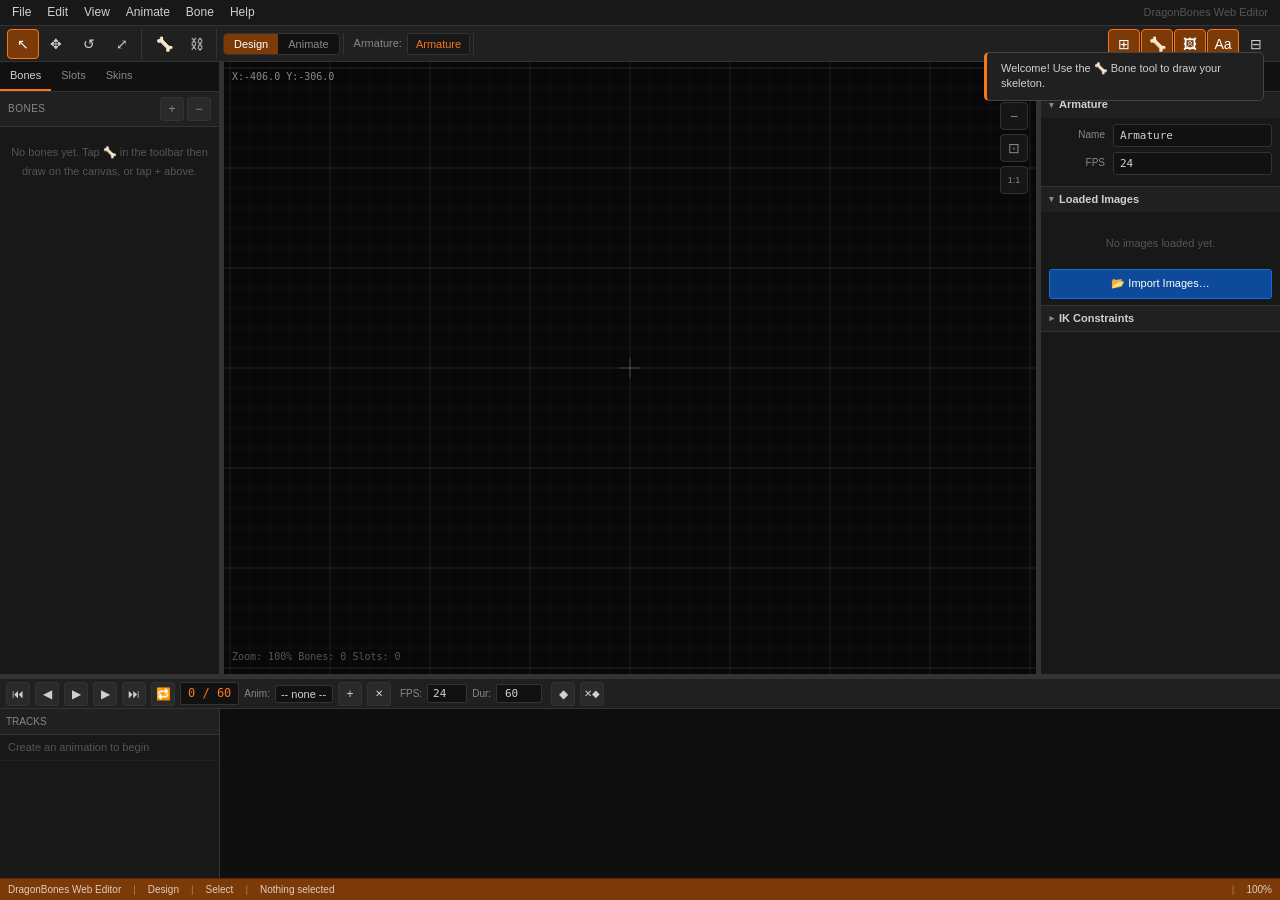
==== commit 5a057a11: "Add files via upload" ====
--- a/DragonBonesWebEditor.html
+++ b/DragonBonesWebEditor.html
@@ -2,206 +2,404 @@
 <html lang="en">
 <head>
 <meta charset="UTF-8">
-<meta name="viewport" content="width=device-width, initial-scale=1.0">
+<meta name="viewport" content="width=device-width,initial-scale=1,maximum-scale=1,user-scalable=no,viewport-fit=cover">
+<meta name="mobile-web-app-capable" content="yes">
+<meta name="apple-mobile-web-app-capable" content="yes">
+<meta name="theme-color" content="#111111">
 <title>DragonBones Web Editor</title>
 <style>
-*{margin:0;padding:0;box-sizing:border-box;user-select:none}
+*{margin:0;padding:0;box-sizing:border-box;-webkit-tap-highlight-color:transparent}
 :root{
---bg0:#111;--bg1:#181818;--bg2:#202020;--bg3:#2a2a2a;--bg4:#333;
---br:#383838;--br2:#444;
---txt:#ccc;--txt2:#888;--txt3:#555;
---acc:#f7761a;--acc2:#ff9840;--acc3:#7c3a08;
---sel:#1b6bd6;--sel2:#0d4a9a;
---bone:#ffb84d;--bones:#ff6e10;--boneh:#fff3cc;
---kf:#ffd700;--red:#e04040;--green:#40c040;
-}
-body{background:var(--bg0);color:var(--txt);font:12px/1.4 'Segoe UI',Arial,sans-serif;overflow:hidden;width:100vw;height:100vh;display:flex;flex-direction:column}
-#loading{position:fixed;inset:0;background:var(--bg0);display:flex;flex-direction:column;align-items:center;justify-content:center;z-index:99999;gap:10px}
-.ld-logo{font-size:36px;font-weight:900;color:var(--acc);letter-spacing:4px}
+  --bg0:#111;--bg1:#181818;--bg2:#202020;--bg3:#2a2a2a;--bg4:#383838;
+  --br:#333;--br2:#444;
+  --txt:#d0d0d0;--txt2:#888;--txt3:#555;
+  --acc:#f7761a;--acc2:#ff9840;--acc3:#7c3a08;
+  --sel:#1b6bd6;--sel2:#0d4a9a;
+  --kf:#ffd700;--red:#e04040;--green:#3db050;
+  --panel-w:220px;--props-w:240px;--tl-h:200px;
+}
+body{background:var(--bg0);color:var(--txt);font:12px/1.4 'Segoe UI',Arial,sans-serif;
+  overflow:hidden;width:100vw;height:100vh;display:flex;flex-direction:column;
+  touch-action:none;-webkit-user-select:none;user-select:none}
+/* ─── LOADING ─── */
+#loading{position:fixed;inset:0;background:var(--bg0);display:flex;flex-direction:column;
+  align-items:center;justify-content:center;z-index:9999;gap:12px}
+.ld-logo{font-size:32px;font-weight:900;color:var(--acc);letter-spacing:3px}
 .ld-sub{font-size:12px;color:var(--txt2)}
-.ld-bar{width:220px;height:3px;background:var(--bg3);border-radius:2px;overflow:hidden}
-.ld-fill{height:100%;background:linear-gradient(90deg,var(--acc),var(--acc2));border-radius:2px;animation:lda 1s ease forwards}
-@keyframes lda{0%{width:0}60%{width:65%}100%{width:100%}}
-.hdots{display:flex;gap:5px}.hdot{width:6px;height:6px;border-radius:50%;background:var(--txt3);animation:hdp 1.2s ease infinite}
+.ld-bar{width:200px;height:3px;background:var(--bg3);border-radius:2px;overflow:hidden}
+.ld-fill{height:100%;background:linear-gradient(90deg,var(--acc),var(--acc2));
+  border-radius:2px;animation:lda .9s ease forwards}
+@keyframes lda{0%{width:0}60%{width:60%}100%{width:100%}}
+.hdots{display:flex;gap:5px}
+.hdot{width:6px;height:6px;border-radius:50%;background:var(--txt3);
+  animation:hdp 1.2s ease infinite}
 .hdot:nth-child(2){animation-delay:.2s}.hdot:nth-child(3){animation-delay:.4s}
 @keyframes hdp{0%,80%,100%{transform:scale(.5);opacity:.3}40%{transform:scale(1);opacity:1}}
-#menubar{height:26px;background:var(--bg1);border-bottom:1px solid var(--br);display:flex;align-items:center;padding:0 6px;flex-shrink:0;z-index:200}
-.mi{padding:0 9px;height:100%;display:flex;align-items:center;cursor:pointer;font-size:12px;position:relative}
+/* ─── MENU ─── */
+#menubar{height:26px;background:var(--bg1);border-bottom:1px solid var(--br);
+  display:flex;align-items:center;padding:0 4px;flex-shrink:0;z-index:100;gap:0}
+.mi{padding:0 8px;height:100%;display:flex;align-items:center;cursor:pointer;
+  font-size:12px;position:relative;white-space:nowrap}
 .mi:hover,.mi.open{background:var(--bg3)}
-.mdrop{display:none;position:absolute;top:100%;left:0;background:var(--bg2);border:1px solid var(--br2);min-width:180px;z-index:9999;box-shadow:4px 8px 20px #0009}
+.mdrop{display:none;position:absolute;top:100%;left:0;background:var(--bg2);
+  border:1px solid var(--br2);min-width:190px;z-index:9999;
+  box-shadow:4px 8px 24px rgba(0,0,0,.7)}
 .mi.open .mdrop{display:block}
-.mdi{padding:5px 14px;cursor:pointer;display:flex;justify-content:space-between;gap:16px;white-space:nowrap;font-size:12px}
-.mdi:hover{background:var(--sel)}.mdi.dis{color:var(--txt3);cursor:default}
-.mdi.dis:hover{background:none}.msc{color:var(--txt3);font-size:10px}.msep{height:1px;background:var(--br);margin:3px 0}
-.atitle{margin-left:auto;font-size:11px;color:var(--txt3)}
-#toolbar{height:34px;background:var(--bg2);border-bottom:1px solid var(--br);display:flex;align-items:center;padding:0 6px;gap:2px;flex-shrink:0}
-.tbg{display:flex;align-items:center;gap:1px;padding:0 3px;border-right:1px solid var(--br);margin-right:2px}
+.mdi{padding:6px 14px;cursor:pointer;display:flex;justify-content:space-between;
+  align-items:center;gap:16px;white-space:nowrap;font-size:12px}
+.mdi:hover{background:var(--sel)}
+.msc{color:var(--txt3);font-size:10px}
+.msep{height:1px;background:var(--br);margin:3px 0}
+.atitle{margin-left:auto;font-size:11px;color:var(--txt3);padding-right:8px}
+/* ─── TOOLBAR ─── */
+#toolbar{height:36px;background:var(--bg2);border-bottom:1px solid var(--br);
+  display:flex;align-items:center;padding:0 4px;gap:2px;flex-shrink:0;overflow-x:auto;overflow-y:hidden}
+#toolbar::-webkit-scrollbar{display:none}
+.tbg{display:flex;align-items:center;gap:1px;padding:0 3px;
+  border-right:1px solid var(--br);margin-right:1px;flex-shrink:0}
 .tbg:last-child{border-right:none}
-.tbtn{width:26px;height:26px;background:transparent;border:1px solid transparent;border-radius:3px;color:var(--txt);cursor:pointer;display:flex;align-items:center;justify-content:center;font-size:13px;position:relative}
-.tbtn:hover{background:var(--bg4);border-color:var(--br)}.tbtn.on{background:var(--acc3);border-color:var(--acc);color:#fff}
-.tbtn[title]:hover::after{content:attr(title);position:absolute;top:calc(100% + 4px);left:50%;transform:translateX(-50%);background:var(--bg1);border:1px solid var(--br);padding:3px 7px;white-space:nowrap;font-size:10px;pointer-events:none;z-index:9999;border-radius:3px}
-.modesw{display:flex;background:var(--bg0);border:1px solid var(--br);border-radius:3px;overflow:hidden}
-.modebtn{padding:3px 10px;background:transparent;border:none;color:var(--txt2);cursor:pointer;font-size:11px;font-family:inherit}
+.tbtn{min-width:32px;height:30px;background:transparent;border:1px solid transparent;
+  border-radius:4px;color:var(--txt);cursor:pointer;display:flex;align-items:center;
+  justify-content:center;font-size:14px;padding:0 4px;position:relative;flex-shrink:0}
+.tbtn:hover{background:var(--bg4);border-color:var(--br)}
+.tbtn.on{background:var(--acc3);border-color:var(--acc);color:#fff}
+.tbtn[title]:hover::after{content:attr(title);position:absolute;top:calc(100% + 4px);
+  left:50%;transform:translateX(-50%);background:var(--bg1);border:1px solid var(--br);
+  padding:3px 8px;white-space:nowrap;font-size:10px;pointer-events:none;z-index:9999;
+  border-radius:3px;min-width:max-content}
+.modesw{display:flex;background:var(--bg0);border:1px solid var(--br);
+  border-radius:4px;overflow:hidden;flex-shrink:0}
+.modebtn{padding:4px 10px;background:transparent;border:none;color:var(--txt2);
+  cursor:pointer;font-size:11px;font-family:inherit;white-space:nowrap}
 .modebtn:hover{color:var(--txt)}.modebtn.on{background:var(--acc3);color:#fff}
-.tblabel{font-size:11px;color:var(--txt2);padding:0 4px}
-#arm-name-btn{padding:3px 8px;background:var(--bg1);border:1px solid var(--br);border-radius:3px;color:var(--acc);font-size:11px;cursor:pointer;font-family:inherit}
+.tblabel{font-size:11px;color:var(--txt2);padding:0 4px;white-space:nowrap}
+#arm-name-btn{padding:4px 8px;background:var(--bg1);border:1px solid var(--br);
+  border-radius:3px;color:var(--acc);font-size:11px;cursor:pointer;font-family:inherit;
+  white-space:nowrap;max-width:120px;overflow:hidden;text-overflow:ellipsis}
 #arm-name-btn:hover{border-color:var(--acc)}
-#main{flex:1;display:flex;overflow:hidden;min-height:0}
-#hier{width:220px;background:var(--bg1);border-right:1px solid var(--br);display:flex;flex-direction:column;flex-shrink:0;overflow:hidden;min-width:120px}
+/* ─── MAIN AREA ─── */
+#main{flex:1;display:flex;overflow:hidden;min-height:0;position:relative}
+/* ─── PANELS ─── */
+.panel{background:var(--bg1);display:flex;flex-direction:column;overflow:hidden;
+  transition:transform .25s ease,box-shadow .25s ease}
+#hier{width:var(--panel-w);border-right:1px solid var(--br);flex-shrink:0;min-width:120px}
+#props{width:var(--props-w);border-left:1px solid var(--br);flex-shrink:0;min-width:160px}
 .ptabs{display:flex;background:var(--bg0);border-bottom:1px solid var(--br);flex-shrink:0}
-.ptab{padding:5px 9px;cursor:pointer;font-size:11px;color:var(--txt2);border-bottom:2px solid transparent;white-space:nowrap}
-.ptab.on{color:var(--txt);border-bottom-color:var(--acc)}.ptab:hover{color:var(--txt)}
-.phdr{padding:4px 8px;background:var(--bg2);border-bottom:1px solid var(--br);display:flex;align-items:center;justify-content:space-between;font-size:10px;color:var(--txt2);text-transform:uppercase;letter-spacing:.5px;flex-shrink:0}
-.phdrbtn{padding:1px 6px;background:var(--bg3);border:1px solid var(--br);border-radius:2px;color:var(--txt2);cursor:pointer;font-size:11px;font-family:inherit}
+.ptab{padding:6px 10px;cursor:pointer;font-size:11px;color:var(--txt2);
+  border-bottom:2px solid transparent;white-space:nowrap}
+.ptab.on{color:var(--txt);border-bottom-color:var(--acc)}
+.ptab:hover{color:var(--txt)}
+.phdr{padding:5px 8px;background:var(--bg2);border-bottom:1px solid var(--br);
+  display:flex;align-items:center;justify-content:space-between;
+  font-size:10px;color:var(--txt2);text-transform:uppercase;letter-spacing:.5px;flex-shrink:0}
+.phdrbtn{padding:2px 7px;background:var(--bg3);border:1px solid var(--br);
+  border-radius:3px;color:var(--txt2);cursor:pointer;font-size:12px;font-family:inherit;
+  min-width:24px;min-height:24px}
 .phdrbtn:hover{background:var(--bg4);color:var(--txt)}
 .pcontent{flex:1;overflow-y:auto;overflow-x:hidden}
-.pcontent::-webkit-scrollbar{width:5px}.pcontent::-webkit-scrollbar-track{background:var(--bg1)}.pcontent::-webkit-scrollbar-thumb{background:var(--br2);border-radius:3px}
-.ti{display:flex;align-items:center;padding:2px 4px;cursor:pointer;min-height:22px}
+.pcontent::-webkit-scrollbar{width:5px}
+.pcontent::-webkit-scrollbar-track{background:var(--bg1)}
+.pcontent::-webkit-scrollbar-thumb{background:var(--br2);border-radius:3px}
+/* Tree items */
+.ti{display:flex;align-items:center;padding:4px 4px;cursor:pointer;min-height:26px;gap:2px}
 .ti:hover{background:var(--bg3)}.ti.sel{background:var(--sel2)}.ti.sel:hover{background:var(--sel)}
-.ttog{width:12px;height:12px;display:flex;align-items:center;justify-content:center;font-size:8px;color:var(--txt2);flex-shrink:0}
-.tico{margin:0 3px;font-size:11px;flex-shrink:0}.tlabel{flex:1;font-size:11px;white-space:nowrap;overflow:hidden;text-overflow:ellipsis}
-.tvis{font-size:10px;padding:2px 3px;opacity:0;color:var(--txt2);cursor:pointer}.ti:hover .tvis{opacity:1}
-#vpwrap{flex:1;position:relative;overflow:hidden;background:#0a0a0a}
-#vp{position:absolute;top:0;left:0;display:block}
-#vpinfo{position:absolute;bottom:6px;left:8px;font-size:10px;color:var(--txt3);pointer-events:none;font-family:monospace;line-height:1.8}
-#cursor-info{position:absolute;top:6px;left:8px;font-size:10px;color:var(--txt2);pointer-events:none;font-family:monospace}
-.vpbtn{position:absolute;width:24px;height:24px;background:rgba(30,30,30,.9);border:1px solid var(--br);border-radius:3px;cursor:pointer;display:flex;align-items:center;justify-content:center;font-size:12px;color:var(--txt2)}
-.vpbtn:hover{background:var(--bg3);color:var(--txt)}
-#zoom-in{top:8px;right:8px}#zoom-out{top:36px;right:8px}#zoom-fit{top:64px;right:8px}#zoom-1{top:92px;right:8px;font-size:9px}
-#props{width:240px;background:var(--bg1);border-left:1px solid var(--br);display:flex;flex-direction:column;flex-shrink:0;overflow:hidden;min-width:160px}
+.ttog{width:14px;height:14px;display:flex;align-items:center;justify-content:center;
+  font-size:9px;color:var(--txt2);flex-shrink:0;cursor:pointer}
+.tico{margin:0 3px;font-size:12px;flex-shrink:0}
+.tlabel{flex:1;font-size:11px;white-space:nowrap;overflow:hidden;text-overflow:ellipsis}
+.tvis{font-size:11px;padding:3px;opacity:0;cursor:pointer;min-width:20px;text-align:center}
+.ti:hover .tvis{opacity:1}
+/* Props sections */
 .psec{border-bottom:1px solid var(--br)}
-.pshdr{padding:5px 8px;background:var(--bg2);display:flex;align-items:center;cursor:pointer;font-size:11px;font-weight:600;color:var(--txt);gap:5px}
+.pshdr{padding:5px 8px;background:var(--bg2);display:flex;align-items:center;
+  cursor:pointer;font-size:11px;font-weight:600;gap:5px;color:var(--txt)}
 .pshdr::before{content:'▾';font-size:9px;color:var(--txt2);transition:.15s;flex-shrink:0}
 .pshdr.col::before{transform:rotate(-90deg)}
 .psbody{padding:6px 8px}
-.pr{display:flex;align-items:center;margin-bottom:4px;gap:4px}
-.plabel{width:58px;color:var(--txt2);font-size:10px;flex-shrink:0}
-.pinput{flex:1;background:var(--bg0);border:1px solid var(--br);color:var(--txt);padding:2px 5px;font-size:11px;font-family:monospace;border-radius:2px;min-width:0;width:0}
-.pinput:focus{outline:none;border-color:var(--sel)}.pinput:hover{border-color:var(--br2)}
-.p2col{display:grid;grid-template-columns:1fr 1fr;gap:3px}
-.psel{flex:1;background:var(--bg0);border:1px solid var(--br);color:var(--txt);padding:2px 4px;font-size:11px;border-radius:2px;font-family:inherit}
+.pr{display:flex;align-items:center;margin-bottom:5px;gap:4px}
+.plabel{width:60px;color:var(--txt2);font-size:10px;flex-shrink:0;text-align:right;padding-right:4px}
+.pinput{flex:1;background:var(--bg0);border:1px solid var(--br);color:var(--txt);
+  padding:4px 6px;font-size:11px;font-family:monospace;border-radius:3px;min-width:0;width:0;
+  -webkit-appearance:none}
+.pinput:focus{outline:none;border-color:var(--sel)}
+.pinput:hover{border-color:var(--br2)}
+.p2col{display:grid;grid-template-columns:1fr 1fr;gap:3px;flex:1}
+.psel{flex:1;background:var(--bg0);border:1px solid var(--br);color:var(--txt);
+  padding:4px 6px;font-size:11px;border-radius:3px;font-family:inherit;-webkit-appearance:none}
 .psel:focus{outline:none;border-color:var(--sel)}
-.pbtn{padding:3px 10px;background:var(--bg3);border:1px solid var(--br);border-radius:2px;cursor:pointer;color:var(--txt);font-size:11px;font-family:inherit}
-.pbtn:hover{background:var(--bg4)}.pbtn.prim{background:var(--sel2);border-color:var(--sel);color:#fff}.pbtn.prim:hover{background:var(--sel)}
-.pbtn.danger{background:#5a1212;border-color:var(--red);color:#ff8888}.pbtn.danger:hover{background:#7a1818}
-.pempty{padding:14px 10px;color:var(--txt3);font-size:11px;text-align:center;line-height:1.6}
-#tlwrap{height:220px;background:var(--bg1);border-top:1px solid var(--br);display:flex;flex-direction:column;flex-shrink:0}
-#tltoolbar{height:28px;background:var(--bg2);border-bottom:1px solid var(--br);display:flex;align-items:center;padding:0 6px;gap:5px;flex-shrink:0}
-.plbtn{width:22px;height:22px;background:var(--bg3);border:1px solid var(--br);border-radius:2px;color:var(--txt);cursor:pointer;display:flex;align-items:center;justify-content:center;font-size:11px}
-.plbtn:hover{background:var(--acc3);border-color:var(--acc)}.plbtn.on{background:var(--acc3);border-color:var(--acc)}
-.fcnt{font-family:monospace;font-size:12px;color:var(--acc);background:var(--bg0);border:1px solid var(--br);padding:1px 7px;border-radius:2px;min-width:55px;text-align:center}
-.tlsel{background:var(--bg0);border:1px solid var(--br);color:var(--txt);padding:2px 5px;font-size:11px;border-radius:2px;font-family:inherit;max-width:130px}
+.pbtn{padding:5px 10px;background:var(--bg3);border:1px solid var(--br);border-radius:3px;
+  cursor:pointer;color:var(--txt);font-size:11px;font-family:inherit;min-height:30px}
+.pbtn:hover{background:var(--bg4)}.pbtn:active{opacity:.8}
+.pbtn.prim{background:var(--sel2);border-color:var(--sel);color:#fff}
+.pbtn.prim:hover{background:var(--sel)}
+.pbtn.danger{background:#5a1212;border-color:var(--red);color:#ff9090}
+.pbtn.danger:hover{background:#7a1818}
+.pbtn.full{width:100%}
+.pempty{padding:16px 10px;color:var(--txt3);font-size:11px;text-align:center;line-height:1.7}
+/* ─── VIEWPORT ─── */
+#vpwrap{flex:1;position:relative;overflow:hidden;background:#080808;min-width:0}
+#vp{position:absolute;top:0;left:0;display:block;touch-action:none}
+#vpinfo{position:absolute;bottom:8px;left:8px;font-size:10px;color:var(--txt3);
+  pointer-events:none;font-family:monospace;line-height:1.8}
+#cinfo{position:absolute;top:8px;left:8px;font-size:10px;color:var(--txt2);
+  pointer-events:none;font-family:monospace}
+.vpbtn{position:absolute;width:28px;height:28px;background:rgba(24,24,24,.92);
+  border:1px solid var(--br);border-radius:4px;cursor:pointer;
+  display:flex;align-items:center;justify-content:center;
+  font-size:14px;color:var(--txt2);z-index:10}
+.vpbtn:hover{background:var(--bg3);color:var(--txt)}
+.vpbtn:active{opacity:.7}
+#vbtn-zi{top:8px;right:8px}#vbtn-zo{top:40px;right:8px}
+#vbtn-fit{top:72px;right:8px}#vbtn-1{top:104px;right:8px;font-size:9px}
+/* ─── SPLITTERS ─── */
+.splh{width:4px;cursor:col-resize;background:var(--br);flex-shrink:0;
+  transition:background .15s}
+.splh:hover{background:var(--sel)}
+.splv{height:4px;cursor:row-resize;background:var(--br);flex-shrink:0;
+  transition:background .15s}
+.splv:hover{background:var(--sel)}
+/* ─── TIMELINE ─── */
+#tlwrap{height:var(--tl-h);background:var(--bg1);border-top:1px solid var(--br);
+  display:flex;flex-direction:column;flex-shrink:0}
+#tltb{height:30px;background:var(--bg2);border-bottom:1px solid var(--br);
+  display:flex;align-items:center;padding:0 6px;gap:5px;flex-shrink:0;overflow-x:auto}
+#tltb::-webkit-scrollbar{display:none}
+.plbtn{min-width:24px;height:24px;background:var(--bg3);border:1px solid var(--br);
+  border-radius:3px;color:var(--txt);cursor:pointer;display:flex;align-items:center;
+  justify-content:center;font-size:12px;padding:0 3px;flex-shrink:0}
+.plbtn:hover{background:var(--acc3);border-color:var(--acc)}
+.plbtn.on{background:var(--acc3);border-color:var(--acc)}
+.plbtn:active{opacity:.8}
+.fcnt{font-family:monospace;font-size:12px;color:var(--acc);background:var(--bg0);
+  border:1px solid var(--br);padding:2px 7px;border-radius:2px;min-width:58px;
+  text-align:center;flex-shrink:0}
+.tlsel{background:var(--bg0);border:1px solid var(--br);color:var(--txt);
+  padding:2px 5px;font-size:11px;border-radius:2px;font-family:inherit;
+  max-width:140px;flex-shrink:0;-webkit-appearance:none}
 .tlsel:focus{outline:none;border-color:var(--sel)}
-.finput{width:38px;background:var(--bg0);border:1px solid var(--br);color:var(--txt);padding:2px 3px;font-size:11px;border-radius:2px;font-family:monospace;text-align:center}
-.finput:focus{outline:none;border-color:var(--sel)}.tltag{font-size:10px;color:var(--txt2)}
+.finput{width:40px;background:var(--bg0);border:1px solid var(--br);color:var(--txt);
+  padding:2px 4px;font-size:11px;border-radius:2px;font-family:monospace;
+  text-align:center;flex-shrink:0;-webkit-appearance:none}
+.finput:focus{outline:none;border-color:var(--sel)}
+.tltag{font-size:10px;color:var(--txt2);white-space:nowrap;flex-shrink:0}
 #tlbody{flex:1;display:flex;overflow:hidden}
-#tlnames{width:220px;flex-shrink:0;border-right:1px solid var(--br);overflow-y:auto;overflow-x:hidden}
-#tlnames::-webkit-scrollbar{width:5px}#tlnames::-webkit-scrollbar-track{background:var(--bg1)}#tlnames::-webkit-scrollbar-thumb{background:var(--br2)}
-#tlcanvaswrap{flex:1;overflow:hidden;position:relative}
-#tlcanvas{position:absolute;top:0;left:0;cursor:pointer}
-.tlnrow{height:24px;display:flex;align-items:center;padding:0 6px;border-bottom:1px solid rgba(255,255,255,.04);cursor:pointer;gap:3px;flex-shrink:0}
-.tlnrow:hover{background:var(--bg3)}.tlnhdr{height:24px;background:var(--bg2);border-bottom:1px solid var(--br);flex-shrink:0}
-.splh{width:4px;cursor:col-resize;background:var(--br);flex-shrink:0}.splh:hover{background:var(--sel)}
-.splv{height:4px;cursor:row-resize;background:var(--br);flex-shrink:0}.splv:hover{background:var(--sel)}
-#statusbar{height:20px;background:var(--acc3);border-top:1px solid var(--br);display:flex;align-items:center;padding:0 8px;gap:12px;flex-shrink:0;font-size:10px;color:rgba(255,255,255,.75)}
-#statusbar .si{color:rgba(255,255,255,.4)}
-.moverlay{position:fixed;inset:0;background:rgba(0,0,0,.75);z-index:10000;display:flex;align-items:center;justify-content:center}
-.mdlg{background:var(--bg2);border:1px solid var(--br2);border-radius:6px;padding:20px;min-width:300px;max-width:90vw;box-shadow:0 12px 40px #0009}
+#tlnames{width:var(--panel-w);flex-shrink:0;border-right:1px solid var(--br);
+  overflow-y:auto;overflow-x:hidden}
+#tlnames::-webkit-scrollbar{width:4px}
+#tlnames::-webkit-scrollbar-track{background:var(--bg1)}
+#tlnames::-webkit-scrollbar-thumb{background:var(--br2)}
+#tlcw{flex:1;overflow:hidden;position:relative}
+#tlc{position:absolute;top:0;left:0;touch-action:none}
+.tlnrow{height:26px;display:flex;align-items:center;padding:0 6px;
+  border-bottom:1px solid rgba(255,255,255,.04);cursor:pointer;gap:3px;flex-shrink:0}
+.tlnrow:hover{background:var(--bg3)}.tlnrow.sel{background:var(--sel2)}
+.tlnhdr{background:var(--bg2);border-bottom:1px solid var(--br)}
+/* ─── STATUS BAR ─── */
+#statusbar{height:22px;background:var(--acc3);border-top:1px solid rgba(0,0,0,.3);
+  display:flex;align-items:center;padding:0 8px;gap:12px;flex-shrink:0;
+  font-size:10px;color:rgba(255,255,255,.75)}
+#statusbar .si{color:rgba(255,255,255,.35)}
+/* ─── MODALS ─── */
+.moverlay{position:fixed;inset:0;background:rgba(0,0,0,.8);z-index:10000;
+  display:flex;align-items:center;justify-content:center;padding:16px}
+.mdlg{background:var(--bg2);border:1px solid var(--br2);border-radius:8px;
+  padding:20px;min-width:280px;max-width:90vw;max-height:90vh;overflow-y:auto;
+  box-shadow:0 16px 48px rgba(0,0,0,.8)}
 .mdlgtitle{font-size:14px;font-weight:600;margin-bottom:14px}
-.mfield{margin-bottom:10px}.mlabel{display:block;font-size:10px;color:var(--txt2);margin-bottom:3px;text-transform:uppercase}
-.minput{width:100%;background:var(--bg0);border:1px solid var(--br);color:var(--txt);padding:6px 8px;font-size:12px;border-radius:3px;font-family:inherit}
+.mfield{margin-bottom:10px}
+.mlabel{display:block;font-size:10px;color:var(--txt2);margin-bottom:4px;
+  text-transform:uppercase;letter-spacing:.5px}
+.minput{width:100%;background:var(--bg0);border:1px solid var(--br);color:var(--txt);
+  padding:8px 10px;font-size:13px;border-radius:4px;font-family:inherit;-webkit-appearance:none}
 .minput:focus{outline:none;border-color:var(--sel)}
-.mbtns{display:flex;justify-content:flex-end;gap:6px;margin-top:14px}
-.mbtn{padding:5px 14px;border:1px solid var(--br);border-radius:3px;cursor:pointer;font-size:12px;font-family:inherit;background:var(--bg3);color:var(--txt)}
-.mbtn:hover{background:var(--bg4)}.mbtn.prim{background:var(--sel);border-color:var(--sel);color:#fff}.mbtn.prim:hover{background:var(--sel2)}
-#ctx{position:fixed;background:var(--bg2);border:1px solid var(--br2);border-radius:4px;z-index:9999;min-width:160px;box-shadow:4px 8px 20px #0009;display:none}
-.cxi{padding:5px 13px;cursor:pointer;display:flex;align-items:center;gap:7px;font-size:11px;white-space:nowrap}
-.cxi:hover{background:var(--sel)}.cxi.dis{color:var(--txt3);cursor:default}.cxi.dis:hover{background:none}
-.cxsep{height:1px;background:var(--br);margin:2px 0}
-.toast{position:fixed;top:50px;right:16px;background:var(--bg2);border:1px solid var(--br2);border-left:3px solid var(--acc);padding:7px 12px;border-radius:4px;z-index:9999;font-size:11px;animation:tslin .2s ease;max-width:260px}
+.mbtns{display:flex;justify-content:flex-end;gap:8px;margin-top:16px;flex-wrap:wrap}
+.mbtn{padding:8px 16px;border:1px solid var(--br);border-radius:4px;cursor:pointer;
+  font-size:12px;font-family:inherit;background:var(--bg3);color:var(--txt);min-height:36px}
+.mbtn:hover{background:var(--bg4)}.mbtn:active{opacity:.8}
+.mbtn.prim{background:var(--sel);border-color:var(--sel);color:#fff}
+.mbtn.prim:hover{background:var(--sel2)}
+/* ─── CONTEXT MENU ─── */
+#ctx{position:fixed;background:var(--bg2);border:1px solid var(--br2);
+  border-radius:6px;z-index:9999;min-width:170px;
+  box-shadow:4px 8px 24px rgba(0,0,0,.7);display:none}
+.cxi{padding:8px 14px;cursor:pointer;display:flex;align-items:center;
+  gap:8px;font-size:12px;white-space:nowrap;min-height:34px}
+.cxi:hover{background:var(--sel)}.cxi:active{background:var(--sel2)}
+.cxi.dis{color:var(--txt3);cursor:default}.cxi.dis:hover{background:none}
+.cxsep{height:1px;background:var(--br);margin:3px 0}
+.cxhdr{padding:4px 14px;font-size:10px;color:var(--txt3);text-transform:uppercase;letter-spacing:.5px}
+/* ─── TOAST ─── */
+.toast{position:fixed;top:52px;right:16px;background:var(--bg2);
+  border:1px solid var(--br2);border-left:3px solid var(--acc);
+  padding:8px 14px;border-radius:5px;z-index:9999;font-size:11px;
+  animation:tslin .2s ease;max-width:280px;pointer-events:none}
 .toast.err{border-left-color:var(--red)}.toast.ok{border-left-color:var(--green)}
-@keyframes tslin{from{transform:translateX(40px);opacity:0}to{transform:none;opacity:1}}
-::-webkit-scrollbar{width:7px;height:7px}::-webkit-scrollbar-track{background:var(--bg1)}::-webkit-scrollbar-thumb{background:var(--bg4);border-radius:4px}::-webkit-scrollbar-thumb:hover{background:var(--txt3)}::-webkit-scrollbar-corner{background:var(--bg1)}
+@keyframes tslin{from{transform:translateX(50px);opacity:0}to{transform:none;opacity:1}}
+/* ─── SCROLLBARS ─── */
+::-webkit-scrollbar{width:6px;height:6px}
+::-webkit-scrollbar-track{background:var(--bg1)}
+::-webkit-scrollbar-thumb{background:var(--bg4);border-radius:4px}
+::-webkit-scrollbar-corner{background:var(--bg1)}
+/* ─── MOBILE NAV ─── */
+#mobile-nav{display:none;position:fixed;bottom:0;left:0;right:0;
+  background:var(--bg1);border-top:1px solid var(--br);z-index:200;
+  height:50px;align-items:stretch}
+.mnbtn{flex:1;background:transparent;border:none;color:var(--txt2);
+  display:flex;flex-direction:column;align-items:center;justify-content:center;
+  gap:2px;cursor:pointer;font-size:9px;font-family:inherit;padding:4px 0}
+.mnbtn:active{background:var(--bg3)}.mnbtn.on{color:var(--acc)}
+.mnbtn svg,.mnbtn span{pointer-events:none}
+.mnico{font-size:18px;line-height:1}
+/* overlay backdrop */
+.panel-backdrop{display:none;position:fixed;inset:0;background:rgba(0,0,0,.5);
+  z-index:199;touch-action:none}
+/* FAB */
+#fab-tools{position:absolute;bottom:16px;left:16px;z-index:50;
+  display:none;flex-direction:column;gap:6px;align-items:flex-start}
+.fab{width:44px;height:44px;border-radius:50%;background:var(--bg2);
+  border:2px solid var(--br);color:var(--txt);font-size:18px;
+  display:flex;align-items:center;justify-content:center;cursor:pointer;
+  box-shadow:0 3px 10px rgba(0,0,0,.5)}
+.fab.on{background:var(--acc3);border-color:var(--acc)}
+.fab:active{opacity:.8}
+/* ─── RESPONSIVE ─── */
+@media (max-width:900px){
+  :root{--panel-w:200px;--props-w:200px}
+}
+@media (max-width:768px){
+  #menubar .mi:not(#mi-file):not(#mi-anim){display:none}
+  .atitle{display:none}
+  .tblabel{display:none}
+  #arm-name-btn{max-width:90px}
+  :root{--tl-h:160px}
+}
+@media (max-width:700px){
+  #hier{position:fixed;left:0;top:26px;bottom:50px;z-index:200;
+    transform:translateX(-105%);box-shadow:4px 0 20px rgba(0,0,0,.6)}
+  #hier.drawer-open{transform:translateX(0)}
+  #props{position:fixed;right:0;top:26px;bottom:50px;z-index:200;
+    transform:translateX(105%);box-shadow:-4px 0 20px rgba(0,0,0,.6)}
+  #props.drawer-open{transform:translateX(0)}
+  .splh{display:none}
+  #mobile-nav{display:flex}
+  #fab-tools{display:flex}
+  body{padding-bottom:50px}
+  #statusbar{display:none}
+  #tlwrap{bottom:50px}
+  .tbtn{min-width:36px;height:32px}
+  #menubar{height:26px}
+  .modesw{display:none}
+}
+@media (max-width:480px){
+  :root{--tl-h:140px}
+  #toolbar .tbg:last-child{display:none}
+  #vbtn-1{display:none}
+  .tbtn{min-width:38px;height:34px;font-size:16px}
+}
+@media (hover:none){
+  .ti{min-height:30px}
+  .tlnrow{height:30px}
+  .mdi{min-height:42px}
+  .cxi{min-height:42px}
+  .pinput,.psel,.minput{font-size:13px;padding:6px 8px;min-height:34px}
+  .pbtn{min-height:36px;font-size:12px}
+}
 </style>
 </head>
 <body>
+<!-- LOADING -->
 <div id="loading">
   <div class="ld-logo">⬡ DragonBones</div>
-  <div class="ld-sub">Web Editor &nbsp;·&nbsp; v5.5</div>
+  <div class="ld-sub">Web Editor · v5.5</div>
   <div class="ld-bar"><div class="ld-fill"></div></div>
-  <div class="hdots" style="margin-top:8px"><div class="hdot"></div><div class="hdot"></div><div class="hdot"></div></div>
+  <div class="hdots" style="margin-top:6px">
+    <div class="hdot"></div><div class="hdot"></div><div class="hdot"></div>
+  </div>
 </div>
+<!-- MENU -->
 <div id="menubar">
-  <div class="mi" id="mi-file">File<div class="mdrop" id="md-file">
-    <div class="mdi" data-action="new">New Project<span class="msc">Ctrl+N</span></div>
-    <div class="mdi" data-action="open">Open…<span class="msc">Ctrl+O</span></div>
-    <div class="mdi" data-action="import-images">Import Images…</div>
-    <div class="msep"></div>
-    <div class="mdi" data-action="save">Save Project JSON<span class="msc">Ctrl+S</span></div>
-    <div class="mdi" data-action="export-json">Export DragonBones JSON</div>
-    <div class="mdi" data-action="export-atlas">Export Texture Atlas PNG</div>
-  </div></div>
-  <div class="mi" id="mi-edit">Edit<div class="mdrop" id="md-edit">
-    <div class="mdi" data-action="undo">Undo<span class="msc">Ctrl+Z</span></div>
-    <div class="mdi" data-action="redo">Redo<span class="msc">Ctrl+Y</span></div>
-    <div class="msep"></div>
-    <div class="mdi" data-action="delete">Delete Selected<span class="msc">Del</span></div>
-    <div class="mdi" data-action="duplicate">Duplicate<span class="msc">Ctrl+D</span></div>
-    <div class="msep"></div>
-    <div class="mdi" data-action="select-all">Select All<span class="msc">Ctrl+A</span></div>
-    <div class="mdi" data-action="deselect">Deselect<span class="msc">Esc</span></div>
-  </div></div>
-  <div class="mi" id="mi-view">View<div class="mdrop" id="md-view">
-    <div class="mdi" data-action="toggle-grid">Toggle Grid<span class="msc">G</span></div>
-    <div class="mdi" data-action="toggle-bones">Toggle Bones<span class="msc">B</span></div>
-    <div class="mdi" data-action="toggle-names">Toggle Names<span class="msc">N</span></div>
-    <div class="mdi" data-action="toggle-sprites">Toggle Sprites<span class="msc">S</span></div>
-    <div class="msep"></div>
-    <div class="mdi" data-action="zoom-fit">Fit to View<span class="msc">F</span></div>
-    <div class="mdi" data-action="zoom-reset">Reset Zoom<span class="msc">0</span></div>
-  </div></div>
-  <div class="mi" id="mi-anim">Animation<div class="mdrop" id="md-anim">
-    <div class="mdi" data-action="new-anim">New Animation…</div>
-    <div class="mdi" data-action="rename-anim">Rename Animation…</div>
-    <div class="mdi" data-action="delete-anim">Delete Animation</div>
-    <div class="msep"></div>
-    <div class="mdi" data-action="add-keyframe">Add Keyframe<span class="msc">K</span></div>
-    <div class="mdi" data-action="del-keyframe">Delete Keyframe</div>
-    <div class="msep"></div>
-    <div class="mdi" data-action="play">Play / Pause<span class="msc">Space</span></div>
-    <div class="mdi" data-action="stop">Stop</div>
-  </div></div>
-  <div class="mi" id="mi-bone">Bone<div class="mdrop" id="md-bone">
-    <div class="mdi" data-action="create-root-bone">Create Root Bone</div>
-    <div class="mdi" data-action="create-child-bone">Create Child Bone</div>
-    <div class="mdi" data-action="delete-bone">Delete Bone</div>
-    <div class="msep"></div>
-    <div class="mdi" data-action="create-slot">Create Slot</div>
-    <div class="mdi" data-action="assign-image">Assign Image to Slot</div>
-    <div class="msep"></div>
-    <div class="mdi" data-action="add-ik">Add IK Constraint</div>
-  </div></div>
-  <div class="mi" id="mi-help">Help<div class="mdrop" id="md-help">
-    <div class="mdi" data-action="shortcuts">Keyboard Shortcuts</div>
-    <div class="mdi" data-action="about">About</div>
-  </div></div>
+  <div class="mi" id="mi-file">File
+    <div class="mdrop">
+      <div class="mdi" data-a="new">New Project<span class="msc">Ctrl+N</span></div>
+      <div class="mdi" data-a="open">Open JSON…<span class="msc">Ctrl+O</span></div>
+      <div class="mdi" data-a="import-images">Import Images…</div>
+      <div class="msep"></div>
+      <div class="mdi" data-a="save">Save Project<span class="msc">Ctrl+S</span></div>
+      <div class="mdi" data-a="export-json">Export DragonBones JSON</div>
+      <div class="mdi" data-a="export-atlas">Export Texture Atlas</div>
+    </div>
+  </div>
+  <div class="mi" id="mi-edit">Edit
+    <div class="mdrop">
+      <div class="mdi" data-a="undo">Undo<span class="msc">Ctrl+Z</span></div>
+      <div class="mdi" data-a="redo">Redo<span class="msc">Ctrl+Y</span></div>
+      <div class="msep"></div>
+      <div class="mdi" data-a="delete">Delete<span class="msc">Del</span></div>
+      <div class="mdi" data-a="duplicate">Duplicate<span class="msc">Ctrl+D</span></div>
+      <div class="mdi" data-a="select-all">Select All<span class="msc">Ctrl+A</span></div>
+      <div class="mdi" data-a="deselect">Deselect<span class="msc">Esc</span></div>
+    </div>
+  </div>
+  <div class="mi" id="mi-view">View
+    <div class="mdrop">
+      <div class="mdi" data-a="toggle-grid">Toggle Grid<span class="msc">G</span></div>
+      <div class="mdi" data-a="toggle-bones">Toggle Bones<span class="msc">B</span></div>
+      <div class="mdi" data-a="toggle-names">Toggle Names<span class="msc">N</span></div>
+      <div class="mdi" data-a="toggle-sprites">Toggle Sprites<span class="msc">S</span></div>
+      <div class="msep"></div>
+      <div class="mdi" data-a="zoom-fit">Fit View<span class="msc">F</span></div>
+      <div class="mdi" data-a="zoom-reset">Reset Zoom<span class="msc">0</span></div>
+    </div>
+  </div>
+  <div class="mi" id="mi-anim">Animate
+    <div class="mdrop">
+      <div class="mdi" data-a="new-anim">New Animation…</div>
+      <div class="mdi" data-a="rename-anim">Rename Animation…</div>
+      <div class="mdi" data-a="delete-anim">Delete Animation</div>
+      <div class="msep"></div>
+      <div class="mdi" data-a="add-kf">Add Keyframe<span class="msc">K</span></div>
+      <div class="mdi" data-a="del-kf">Delete Keyframe</div>
+      <div class="msep"></div>
+      <div class="mdi" data-a="play">Play / Pause<span class="msc">Space</span></div>
+      <div class="mdi" data-a="stop">Stop</div>
+    </div>
+  </div>
+  <div class="mi" id="mi-bone">Bone
+    <div class="mdrop">
+      <div class="mdi" data-a="add-root-bone">Create Root Bone</div>
+      <div class="mdi" data-a="add-child-bone">Create Child Bone</div>
+      <div class="mdi" data-a="delete-bone">Delete Bone</div>
+      <div class="msep"></div>
+      <div class="mdi" data-a="add-slot">Create Slot</div>
+      <div class="mdi" data-a="assign-image">Assign Image to Slot</div>
+      <div class="msep"></div>
+      <div class="mdi" data-a="add-ik">Add IK Constraint</div>
+    </div>
+  </div>
+  <div class="mi" id="mi-help">Help
+    <div class="mdrop">
+      <div class="mdi" data-a="shortcuts">Keyboard Shortcuts</div>
+      <div class="mdi" data-a="about">About</div>
+    </div>
+  </div>
   <span class="atitle">DragonBones Web Editor</span>
 </div>
+<!-- TOOLBAR -->
 <div id="toolbar">
   <div class="tbg">
-    <button class="tbtn on" id="tb-select" title="Select (V)" data-tool="select">↖</button>
-    <button class="tbtn" id="tb-move" title="Move (W)" data-tool="move">✥</button>
-    <button class="tbtn" id="tb-rotate" title="Rotate (E)" data-tool="rotate">↺</button>
-    <button class="tbtn" id="tb-scale" title="Scale (R)" data-tool="scale">⤢</button>
+    <button class="tbtn on" data-tool="select" title="Select (V)">↖</button>
+    <button class="tbtn" data-tool="move" title="Move (W)">✥</button>
+    <button class="tbtn" data-tool="rotate" title="Rotate (E)">↺</button>
+    <button class="tbtn" data-tool="scale" title="Scale (R)">⤢</button>
   </div>
   <div class="tbg">
-    <button class="tbtn" id="tb-bone" title="Create Bone (A)" data-tool="bone">🦴</button>
-    <button class="tbtn" id="tb-ik" title="IK Tool (I)" data-tool="ik">⛓</button>
+    <button class="tbtn" data-tool="bone" title="Draw Bone (A)">🦴</button>
+    <button class="tbtn" data-tool="ik" title="IK (I)">⛓</button>
   </div>
   <div class="tbg">
     <div class="modesw">
-      <button class="modebtn on" id="mode-design">Design</button>
-      <button class="modebtn" id="mode-anim">Animate</button>
+      <button class="modebtn on" id="btn-mode-design">Design</button>
+      <button class="modebtn" id="btn-mode-anim">Animate</button>
     </div>
   </div>
   <div class="tbg">
@@ -209,25 +407,26 @@
     <button id="arm-name-btn">Armature</button>
   </div>
   <div class="tbg" style="margin-left:auto">
-    <button class="tbtn on" id="tb-grid" title="Toggle Grid (G)">⊞</button>
-    <button class="tbtn on" id="tb-showbones" title="Toggle Bones (B)">🦴</button>
-    <button class="tbtn on" id="tb-showsprites" title="Toggle Sprites (S)">🖼</button>
+    <button class="tbtn on" id="tb-grid" title="Grid (G)">⊞</button>
+    <button class="tbtn on" id="tb-bones" title="Bones (B)">🦴</button>
+    <button class="tbtn on" id="tb-sprites" title="Sprites (S)">🖼</button>
+    <button class="tbtn on" id="tb-names" title="Names (N)">Aa</button>
     <button class="tbtn" id="tb-snap" title="Snap to Grid">⊟</button>
-    <button class="tbtn on" id="tb-names" title="Toggle Names (N)">Aa</button>
   </div>
 </div>
+<!-- MAIN -->
 <div id="main">
-  <div id="hier">
+  <div id="hier" class="panel">
     <div class="ptabs">
       <div class="ptab on" data-htab="bones">Bones</div>
       <div class="ptab" data-htab="slots">Slots</div>
       <div class="ptab" data-htab="skins">Skins</div>
     </div>
     <div class="phdr">
-      <span id="htab-label">Bones</span>
+      <span id="htab-lbl">Bones</span>
       <div style="display:flex;gap:3px">
-        <button class="phdrbtn" id="hier-add-btn" title="Add">+</button>
-        <button class="phdrbtn" id="hier-del-btn" title="Delete">−</button>
+        <button class="phdrbtn" id="hier-add" title="Add">+</button>
+        <button class="phdrbtn" id="hier-del" title="Delete">−</button>
       </div>
     </div>
     <div class="pcontent" id="hier-content"></div>
@@ -236,373 +435,541 @@
   <div id="vpwrap">
     <canvas id="vp"></canvas>
     <div id="vpinfo"></div>
-    <div id="cursor-info"></div>
-    <button class="vpbtn" id="zoom-in" title="Zoom In (+)">+</button>
-    <button class="vpbtn" id="zoom-out" title="Zoom Out (-)">−</button>
-    <button class="vpbtn" id="zoom-fit" title="Fit to View (F)">⊡</button>
-    <button class="vpbtn" id="zoom-1" title="Reset Zoom (0)">1:1</button>
+    <div id="cinfo"></div>
+    <button class="vpbtn" id="vbtn-zi" title="Zoom In (+)">+</button>
+    <button class="vpbtn" id="vbtn-zo" title="Zoom Out (-)">−</button>
+    <button class="vpbtn" id="vbtn-fit" title="Fit (F)">⊡</button>
+    <button class="vpbtn" id="vbtn-1" title="1:1 (0)" style="font-size:9px">1:1</button>
+    <!-- Mobile FAB tools -->
+    <div id="fab-tools"></div>
   </div>
   <div class="splh" id="spl-props"></div>
-  <div id="props">
+  <div id="props" class="panel">
     <div class="ptabs"><div class="ptab on">Properties</div></div>
     <div class="pcontent" id="props-content" style="overflow-y:auto"></div>
   </div>
 </div>
 <div class="splv" id="spl-tl"></div>
+<!-- TIMELINE -->
 <div id="tlwrap">
-  <div id="tltoolbar">
-    <button class="plbtn" id="btn-tostart" title="To Start (Home)">⏮</button>
-    <button class="plbtn" id="btn-prev" title="Prev Frame (,)">◀</button>
-    <button class="plbtn" id="btn-play" title="Play/Pause (Space)">▶</button>
-    <button class="plbtn" id="btn-next" title="Next Frame (.)">▶</button>
-    <button class="plbtn" id="btn-toend" title="To End (End)">⏭</button>
+  <div id="tltb">
+    <button class="plbtn" id="btn-start" title="Start (Home)">⏮</button>
+    <button class="plbtn" id="btn-prev" title="Prev (,)">◀</button>
+    <button class="plbtn" id="btn-play" title="Play (Space)">▶</button>
+    <button class="plbtn" id="btn-next" title="Next (.)">▶</button>
+    <button class="plbtn" id="btn-end" title="End">⏭</button>
     <button class="plbtn" id="btn-loop" title="Loop">🔁</button>
-    <div class="fcnt" id="frame-cnt">0 / 60</div>
+    <div class="fcnt" id="fcnt">0 / 60</div>
     <span class="tltag">Anim:</span>
-    <select class="tlsel" id="anim-select"></select>
+    <select class="tlsel" id="anim-sel"></select>
     <button class="plbtn" id="btn-new-anim" title="New Animation">+</button>
-    <button class="plbtn" id="btn-del-anim" title="Delete Animation">✕</button>
-    <span class="tltag" style="margin-left:6px">FPS:</span>
-    <input class="finput" id="fps-input" type="number" value="24" min="1" max="120">
+    <button class="plbtn" id="btn-del-anim" title="Delete Animation" style="font-size:10px">✕</button>
+    <span class="tltag" style="margin-left:4px">FPS:</span>
+    <input class="finput" id="fps-in" type="number" value="24" min="1" max="120">
     <span class="tltag">Dur:</span>
-    <input class="finput" id="dur-input" type="number" value="60" min="1" max="9999" style="width:44px">
-    <button class="plbtn" id="btn-add-kf" title="Add Keyframe (K)">◆</button>
-    <button class="plbtn" id="btn-del-kf" title="Delete Keyframe">✕◆</button>
+    <input class="finput" id="dur-in" type="number" value="60" min="1" max="9999" style="width:46px">
+    <button class="plbtn" id="btn-kf" title="Add Keyframe (K)" style="margin-left:4px">◆</button>
+    <button class="plbtn" id="btn-dkf" title="Delete Keyframe" style="font-size:10px">✕◆</button>
   </div>
   <div id="tlbody">
-    <div id="tlnames"><div class="tlnhdr tlnrow" style="cursor:default;padding:0 8px"><span style="font-size:10px;color:var(--txt2)">TIMELINE TRACKS</span></div></div>
-    <div id="tlcanvaswrap"><canvas id="tlcanvas"></canvas></div>
+    <div id="tlnames">
+      <div class="tlnhdr tlnrow" style="cursor:default">
+        <span style="font-size:10px;color:var(--txt2)">TRACKS</span>
+      </div>
+    </div>
+    <div id="tlcw"><canvas id="tlc"></canvas></div>
   </div>
 </div>
+<!-- STATUS -->
 <div id="statusbar">
   <span>DragonBones Web Editor</span><span class="si">|</span>
-  <span id="sb-mode">Design Mode</span><span class="si">|</span>
-  <span id="sb-tool">Tool: Select</span><span class="si">|</span>
+  <span id="sb-mode">Design</span><span class="si">|</span>
+  <span id="sb-tool">Select</span><span class="si">|</span>
   <span id="sb-sel">Nothing selected</span>
   <span class="si" style="margin-left:auto">|</span>
   <span id="sb-zoom">100%</span>
 </div>
+<!-- MOBILE NAV -->
+<div id="mobile-nav">
+  <button class="mnbtn" id="mnbtn-hier" onclick="toggleDrawer('hier')">
+    <span class="mnico">🗂</span><span>Hierarchy</span>
+  </button>
+  <button class="mnbtn" id="mnbtn-tools" onclick="toggleFAB()">
+    <span class="mnico">🔧</span><span>Tools</span>
+  </button>
+  <button class="mnbtn" id="mnbtn-tl" onclick="toggleTimeline()">
+    <span class="mnico">🎞</span><span>Timeline</span>
+  </button>
+  <button class="mnbtn" id="mnbtn-props" onclick="toggleDrawer('props')">
+    <span class="mnico">⚙</span><span>Properties</span>
+  </button>
+</div>
+<div class="panel-backdrop" id="panel-backdrop" onclick="closeDrawers()"></div>
 <div id="ctx"></div>
 <input type="file" id="file-json" accept=".json" style="display:none">
-<input type="file" id="file-images" accept="image/*" multiple style="display:none">
+<input type="file" id="file-imgs" accept="image/*" multiple style="display:none">
 <script>
-// ══════════════════════════════════════════════════════
-// DragonBones Web Editor — Full Engine
-// ══════════════════════════════════════════════════════
-const D2R = Math.PI/180, R2D = 180/Math.PI;
-const DB_VER = '5.5';
-const DEFAULT_FPS = 24, DEFAULT_DUR = 60, DEFAULT_LEN = 80;
-const BONE_R=7, TIP_R=5, GRID=20, MAX_Z=16, MIN_Z=0.05;
-const TOOL = {SEL:'select',MOVE:'move',ROT:'rotate',SCL:'scale',BONE:'bone',IK:'ik'};
-const MODE = {DESIGN:'design',ANIM:'animation'};
-
-/* ── ID generator ── */
-let _id=1;
-const uid=p=>`${p||'o'}${_id++}`;
-
-/* ── 2D Matrix ── */
+'use strict';
+// ═══════════════════════════════════════════════════════════
+//  DragonBones Web Editor  ·  Full Engine + Mobile Support
+// ═══════════════════════════════════════════════════════════
+const D2R=Math.PI/180,R2D=180/Math.PI,DB_VER='5.5';
+const DFPS=24,DDUR=60,DLEN=80,GRID=20,BONE_R=8,TIP_R=5;
+const MIN_Z=0.04,MAX_Z=20;
+const IS_TOUCH=('ontouchstart' in window)||navigator.maxTouchPoints>0;
+const BONE_HIT=()=>IS_TOUCH?18:10; // bigger hit area on touch
+
+const TOOL={SEL:'sel',MOV:'mov',ROT:'rot',SCL:'scl',BONE:'bone',IK:'ik'};
+const MODE={DESIGN:'design',ANIM:'anim'};
+let _uid=1; const uid=p=>`${p||'x'}${_uid++}`;
+
+// ── 2D Affine Matrix ──────────────────────────────────────
+// Transforms: new_x = a*x + c*y + e,  new_y = b*x + d*y + f
 class M2{
   constructor(a=1,b=0,c=0,d=1,e=0,f=0){this.a=a;this.b=b;this.c=c;this.d=d;this.e=e;this.f=f}
   static id(){return new M2()}
-  static fromBone(b){const r=b.rotation*D2R,c=Math.cos(r),s=Math.sin(r);return new M2(b.scaleX*c,b.scaleX*s,-b.scaleY*s,b.scaleY*c,b.x,b.y)}
-  mul(o){return new M2(this.a*o.a+this.c*o.b,this.b*o.a+this.d*o.b,this.a*o.c+this.c*o.d,this.b*o.c+this.d*o.d,this.a*o.e+this.c*o.f+this.e,this.b*o.e+this.d*o.f+this.f)}
+  static fromBone(bx,by,rot,sx,sy){
+    const r=rot*D2R,C=Math.cos(r),S_=Math.sin(r);
+    return new M2(sx*C,sx*S_,-sy*S_,sy*C,bx,by);
+  }
+  mul(o){return new M2(
+    this.a*o.a+this.c*o.b, this.b*o.a+this.d*o.b,
+    this.a*o.c+this.c*o.d, this.b*o.c+this.d*o.d,
+    this.a*o.e+this.c*o.f+this.e, this.b*o.e+this.d*o.f+this.f
+  )}
   pt(x,y){return{x:this.a*x+this.c*y+this.e,y:this.b*x+this.d*y+this.f}}
   get rot(){return Math.atan2(this.b,this.a)*R2D}
-  get sx(){return Math.sqrt(this.a*this.a+this.b*this.b)}
-  get sy(){return Math.sqrt(this.c*this.c+this.d*this.d)}
-}
-
-/* ── Data Model ── */
+  invert(){
+    const det=this.a*this.d-this.b*this.c;
+    if(Math.abs(det)<1e-10)return M2.id();
+    const id=1/det;
+    return new M2(this.d*id,-this.b*id,-this.c*id,this.a*id,
+      (this.c*this.f-this.d*this.e)*id,(this.b*this.e-this.a*this.f)*id);
+  }
+}
+
+// ── Data Model ───────────────────────────────────────────
 class Bone{
-  constructor(name='bone',parentId=null){this.id=uid('b');this.name=name;this.parentId=parentId;this.x=0;this.y=0;this.rotation=0;this.scaleX=1;this.scaleY=1;this.length=DEFAULT_LEN;this.visible=true;this.locked=false;this.color=null}
+  constructor(name='bone',pid=null){
+    this.id=uid('b');this.name=name;this.parentId=pid;
+    this.x=0;this.y=0;this.rotation=0;this.scaleX=1;this.scaleY=1;
+    this.length=DLEN;this.visible=true;this.locked=false;this.color=null;
+  }
 }
 class Slot{
-  constructor(name='slot',boneId=null){this.id=uid('s');this.name=name;this.boneId=boneId;this.displayIndex=0;this.z=0;this.visible=true;this.color={a:255,r:255,g:255,b:255};this.blendMode='normal'}
+  constructor(name='slot',bid=null){
+    this.id=uid('s');this.name=name;this.boneId=bid;
+    this.displayIndex=0;this.z=0;this.visible=true;
+    this.color={a:255,r:255,g:255,b:255};this.blendMode='normal';
+  }
 }
 class Display{
-  constructor(name='',type='image'){this.name=name;this.type=type;this.path=name;this.width=100;this.height=100;this.pivotX=0.5;this.pivotY=0.5;this.x=0;this.y=0;this.rotation=0;this.scaleX=1;this.scaleY=1;this.imageDataURL=null;this._img=null}
-  async loadURL(url){this.imageDataURL=url;return new Promise(r=>{const i=new Image();i.onload=()=>{this._img=i;this.width=i.naturalWidth;this.height=i.naturalHeight;r(i)};i.src=url})}
+  constructor(name='',type='image'){
+    this.name=name;this.type=type;
+    this.width=100;this.height=100;this.pivotX=0.5;this.pivotY=0.5;
+    this.x=0;this.y=0;this.rotation=0;this.scaleX=1;this.scaleY=1;
+    this.imageDataURL=null;this._img=null;
+  }
+  async loadURL(url){
+    this.imageDataURL=url;
+    return new Promise(r=>{const i=new Image();i.onload=()=>{this._img=i;this.width=i.naturalWidth;this.height=i.naturalHeight;r(i)};i.src=url});
+  }
 }
 class Skin{
   constructor(name='default'){this.name=name;this.slots={}}
   ensure(id){if(!this.slots[id])this.slots[id]=[];return this.slots[id]}
   displays(id){return this.slots[id]||[]}
-  add(slotId,d){const a=this.ensure(slotId);a.push(d);return a.length-1}
+  add(sid,d){const a=this.ensure(sid);a.push(d);return a.length-1}
   remove(id){delete this.slots[id]}
 }
 class IKConstraint{
-  constructor(name='ik'){this.id=uid('ik');this.name=name;this.target=null;this.bones=[];this.weight=1;this.bendPos=true}
-}
-
+  constructor(name='ik'){this.id=uid('ik');this.name=name;this.target=null;this.chain=[];this.weight=1;this.bendPos=true}
+}
+
+// BoneTrack: keyframes store ABSOLUTE pose values (not deltas)
 class BoneTrack{
-  constructor(id){this.boneId=id;this.tf=[];this.rf=[];this.sf=[]}// translate, rotate, scale frames
-  set(kind,time,vals,ease=0){const a=this[kind],e=a.find(k=>k.time===time);if(e)Object.assign(e,{...vals,tweenEasing:ease});else{a.push({time,...vals,tweenEasing:ease});a.sort((a,b)=>a.time-b.time)}}
-  remove(kind,time){this[kind]=this[kind].filter(k=>k.time!==time)}
+  constructor(id){this.boneId=id;this.tf=[];this.rf=[];this.sf=[]}
+  set(kind,t,vals,ease=0){
+    const a=this[kind],e=a.find(k=>k.time===t);
+    if(e)Object.assign(e,{...vals,tweenEasing:ease});
+    else{a.push({time:t,...vals,tweenEasing:ease});a.sort((a,b)=>a.time-b.time)}
+  }
+  remove(kind,t){this[kind]=this[kind].filter(k=>k.time!==t)}
   hasAny(){return this.tf.length||this.rf.length||this.sf.length}
   allTimes(){const s=new Set();[...this.tf,...this.rf,...this.sf].forEach(k=>s.add(k.time));return[...s].sort((a,b)=>a-b)}
   framesAt(t){return{t:this.tf.find(k=>k.time===t),r:this.rf.find(k=>k.time===t),s:this.sf.find(k=>k.time===t)}}
-  eval(frame){return{x:this._lerp(this.tf,'x',0,frame),y:this._lerp(this.tf,'y',0,frame),rotation:this._lerp(this.rf,'rotation',0,frame),scaleX:this._lerp(this.sf,'scaleX',1,frame),scaleY:this._lerp(this.sf,'scaleY',1,frame)}}
-  _lerp(arr,prop,def,frame){
+  // Returns absolute animated values (or null if no keyframes for that channel)
+  eval(frame){
+    return{
+      x:this._lerp(this.tf,'x',frame),
+      y:this._lerp(this.tf,'y',frame),
+      rotation:this._lerp(this.rf,'rotation',frame),
+      scaleX:this._lerp(this.sf,'scaleX',frame),
+      scaleY:this._lerp(this.sf,'scaleY',frame)
+    };
+  }
+  _lerp(arr,prop,frame){
     if(!arr.length)return null;
-    if(frame<=arr[0].time)return arr[0][prop]??def;
-    if(frame>=arr[arr.length-1].time)return arr[arr.length-1][prop]??def;
-    for(let i=0;i<arr.length-1;i++){if(frame>=arr[i].time&&frame<arr[i+1].time){
-      const t=(frame-arr[i].time)/(arr[i+1].time-arr[i].time);
-      const et=easeT(t,arr[i].tweenEasing);
-      const va=arr[i][prop]??def,vb=arr[i+1][prop]??def;
-      return va+(vb-va)*et;
-    }}return def;
+    if(frame<=arr[0].time)return arr[0][prop]??null;
+    const last=arr[arr.length-1];
+    if(frame>=last.time)return last[prop]??null;
+    for(let i=0;i<arr.length-1;i++){
+      const a=arr[i],b=arr[i+1];
+      if(frame>=a.time&&frame<b.time){
+        const t=(frame-a.time)/(b.time-a.time);
+        const et=easeT(t,a.tweenEasing);
+        return (a[prop]??0)+(((b[prop]??0)-(a[prop]??0))*et);
+      }
+    }
+    return null;
   }
 }
 class SlotTrack{
-  constructor(id){this.slotId=id;this.df=[];this.cf=[]}// display, color frames
-  set(kind,time,vals){const a=this[kind],e=a.find(k=>k.time===time);if(e)Object.assign(e,vals);else{a.push({time,...vals});a.sort((a,b)=>a.time-b.time)}}
-  remove(kind,time){this[kind]=this[kind].filter(k=>k.time!==time)}
+  constructor(id){this.slotId=id;this.df=[];this.cf=[]}
+  set(kind,t,vals){const a=this[kind],e=a.find(k=>k.time===t);if(e)Object.assign(e,vals);else{a.push({time:t,...vals});a.sort((a,b)=>a.time-b.time)}}
+  remove(kind,t){this[kind]=this[kind].filter(k=>k.time!==t)}
   hasAny(){return this.df.length||this.cf.length}
   allTimes(){const s=new Set();[...this.df,...this.cf].forEach(k=>s.add(k.time));return[...s].sort((a,b)=>a-b)}
+  evalDisplay(frame){
+    if(!this.df.length)return null;
+    let best=this.df[0];
+    for(const f of this.df){if(f.time<=frame)best=f;else break}
+    return best.displayIndex??0;
+  }
 }
 class Animation{
-  constructor(name='animation',fps=DEFAULT_FPS){this.name=name;this.frameRate=fps;this.duration=DEFAULT_DUR;this.loop=0;this.bt={};this.st={}}
+  constructor(name='anim',fps=DFPS){
+    this.name=name;this.frameRate=fps;this.duration=DDUR;this.loop=0;
+    this.bt={};this.st={};
+  }
   boneTrack(id){if(!this.bt[id])this.bt[id]=new BoneTrack(id);return this.bt[id]}
   slotTrack(id){if(!this.st[id])this.st[id]=new SlotTrack(id);return this.st[id]}
-  eval(boneId,frame){const t=this.bt[boneId];return t?t.eval(frame):{x:null,y:null,rotation:null,scaleX:null,scaleY:null}}
-  hasKF(boneId,frame){const t=this.bt[boneId];if(!t)return false;return t.allTimes().includes(Math.round(frame))}
+  evalBone(id,frame){return this.bt[id]?this.bt[id].eval(frame):{x:null,y:null,rotation:null,scaleX:null,scaleY:null}}
 }
 class Armature{
-  constructor(name='Armature'){this.id=uid('arm');this.name=name;this.frameRate=DEFAULT_FPS;this.bones=[];this.slots=[];this.skins=[new Skin('default')];this.animations={};this.ik=[]}
+  constructor(name='Armature'){
+    this.id=uid('arm');this.name=name;this.frameRate=DFPS;
+    this.bones=[];this.slots=[];this.skins=[new Skin('default')];
+    this.animations={};this.ik=[];
+  }
   get skin(){return this.skins[0]}
   bone(id){return this.bones.find(b=>b.id===id)}
   boneByName(n){return this.bones.find(b=>b.name===n)}
   slot(id){return this.slots.find(s=>s.id===id)}
-  slotByName(n){return this.slots.find(s=>s.name===n)}
   roots(){return this.bones.filter(b=>!b.parentId)}
   children(pid){return this.bones.filter(b=>b.parentId===pid)}
   allDesc(id){const r=[],q=[id];while(q.length){const p=q.shift();this.children(p).forEach(c=>{r.push(c.id);q.push(c.id)})}return r}
   addBone(b){this.bones.push(b);return b}
-  removeBone(id){const b=this.bone(id);if(!b)return;this.children(id).forEach(c=>c.parentId=b.parentId);this.slots.filter(s=>s.boneId===id).forEach(s=>this.removeSlot(s.id));this.bones=this.bones.filter(b=>b.id!==id);Object.values(this.animations).forEach(a=>{delete a.bt[id]})}
+  removeBone(id){
+    const b=this.bone(id);if(!b)return;
+    this.children(id).forEach(c=>c.parentId=b.parentId);
+    this.slots.filter(s=>s.boneId===id).forEach(s=>this.removeSlot(s.id));
+    this.bones=this.bones.filter(b=>b.id!==id);
+    Object.values(this.animations).forEach(a=>{delete a.bt[id]});
+  }
   addSlot(s){this.slots.push(s);this.skin.ensure(s.id);return s}
-  removeSlot(id){this.slots=this.slots.filter(s=>s.id!==id);this.skins.forEach(sk=>sk.remove(id));Object.values(this.animations).forEach(a=>{delete a.st[id]})}
-  worldMat(boneId,as=null){
+  removeSlot(id){
+    this.slots=this.slots.filter(s=>s.id!==id);
+    this.skins.forEach(sk=>sk.remove(id));
+    Object.values(this.animations).forEach(a=>{delete a.st[id]});
+  }
+  worldMat(boneId, anim=null, frame=0){
     const chain=[];let cur=this.bone(boneId);
     while(cur){chain.unshift(cur);cur=cur.parentId?this.bone(cur.parentId):null}
     let m=M2.id();
     for(const b of chain){
       let bx=b.x,by=b.y,br=b.rotation,bsx=b.scaleX,bsy=b.scaleY;
-      if(as){const ev=as.anim.eval(b.id,as.frame);if(ev.x!=null)bx+=ev.x;if(ev.y!=null)by+=ev.y;if(ev.rotation!=null)br+=ev.rotation;if(ev.scaleX!=null)bsx*=ev.scaleX;if(ev.scaleY!=null)bsy*=ev.scaleY}
-      const r=br*D2R,c=Math.cos(r),s=Math.sin(r);
-      m=m.mul(new M2(bsx*c,bsx*s,-bsy*s,bsy*c,bx,by));
+      if(anim){
+        const ev=anim.evalBone(b.id,frame);
+        // ABSOLUTE values replace rest pose; null means no keyframe = use rest pose
+        if(ev.x!==null)bx=ev.x;
+        if(ev.y!==null)by=ev.y;
+        if(ev.rotation!==null)br=ev.rotation;
+        if(ev.scaleX!==null)bsx=ev.scaleX;
+        if(ev.scaleY!==null)bsy=ev.scaleY;
+      }
+      m=m.mul(M2.fromBone(bx,by,br,bsx,bsy));
     }
     return m;
   }
+  aabbWorld(){
+    let mnx=1e9,mny=1e9,mxx=-1e9,mxy=-1e9;
+    this.bones.forEach(b=>{
+      const wm=this.worldMat(b.id);
+      [wm.pt(0,0),wm.pt(b.length,0)].forEach(p=>{
+        mnx=Math.min(mnx,p.x);mny=Math.min(mny,p.y);
+        mxx=Math.max(mxx,p.x);mxy=Math.max(mxy,p.y);
+      });
+    });
+    return isFinite(mnx)?{x:mnx,y:mny,w:mxx-mnx||200,h:mxy-mny||200}:{x:-100,y:-100,w:200,h:200};
+  }
 }
 class Project{
-  constructor(name='NewProject'){this.name=name;this.version=DB_VER;this.armatures=[new Armature('Armature')]}
+  constructor(name='NewProject'){
+    this.name=name;this.version=DB_VER;
+    this.armatures=[new Armature('Armature')];
+  }
   get arm(){return this.armatures[0]}
 }
 
 function easeT(t,ease){
-  if(ease===null||ease===undefined)return Math.round(t);
-  if(ease===0)return t;
-  if(ease===1)return t*t*(3-2*t);
-  if(ease===2)return t<0.5?2*t*t:1-2*(1-t)*(1-t);
+  if(ease===null||ease===undefined)return Math.round(t);//step
+  if(ease===0)return t;//linear
+  if(ease===1)return t*t*(3-2*t);//smoothstep
+  if(ease===2)return t<.5?2*t*t:1-2*(1-t)*(1-t);//quadratic
   return t;
 }
 
-/* ── State ── */
+// ── Global State ─────────────────────────────────────────
 const S={
-  proj:new Project(),arm:null,
-  selBones:[],selSlot:null,
-  anim:null,frame:0,playing:false,loop:true,speed:1,
-  tool:TOOL.SEL,mode:MODE.DESIGN,
+  proj:new Project(), arm:null,
+  selBones:[], selSlot:null,
+  anim:null, frame:0, playing:false, loop:true, speed:1,
+  tool:TOOL.SEL, mode:MODE.DESIGN,
   vp:{x:0,y:0,scale:1,w:800,h:600},
   boneCreate:{active:false,parentId:null,sx:0,sy:0},
   drag:{active:false,type:null,sx:0,sy:0,ox:0,oy:0,orig:{},panX:0,panY:0,vpX:0,vpY:0},
   ui:{grid:true,bones:true,sprites:true,names:true,snap:false,hierTab:'bones'},
-  imgs:{},  // name->{url,img,w,h}
-  hist:[],hIdx:-1
+  imgs:{},
+  hist:[],hIdx:-1,
+  tl:{fpx:.5,scrollX:0,rowH:IS_TOUCH?30:26},
 };
 S.arm=S.proj.arm;
 
-/* ── Viewport helpers ── */
+// ── Viewport helpers ──────────────────────────────────────
 const VP={
   toW(cx,cy){return{x:(cx-S.vp.x)/S.vp.scale,y:(cy-S.vp.y)/S.vp.scale}},
   toC(wx,wy){return{x:wx*S.vp.scale+S.vp.x,y:wy*S.vp.scale+S.vp.y}},
   snap(v){return S.ui.snap?Math.round(v/GRID)*GRID:v}
 };
-function animState(){return(S.mode===MODE.ANIM&&S.anim)?{anim:S.anim,frame:S.frame}:null}
-
-/* ── Canvas ── */
+function animCtx(){return S.mode===MODE.ANIM&&S.anim?{anim:S.anim,frame:S.frame}:null}
+
+// ── Canvas elements ───────────────────────────────────────
 const cvs=document.getElementById('vp'), ctx=cvs.getContext('2d');
-const tlc=document.getElementById('tlcanvas'), tlx=tlc.getContext('2d');
+const tlc=document.getElementById('tlc'), tlx=tlc.getContext('2d');
+
 function resize(){
-  const w=document.getElementById('vpwrap');S.vp.w=w.clientWidth;S.vp.h=w.clientHeight;cvs.width=S.vp.w;cvs.height=S.vp.h;
-  const tw=document.getElementById('tlcanvaswrap');tlc.width=tw.clientWidth||600;tlc.height=tw.clientHeight||196;
-}
-
-/* ── History ── */
+  const w=document.getElementById('vpwrap');
+  S.vp.w=w.clientWidth;S.vp.h=w.clientHeight;
+  cvs.width=S.vp.w;cvs.height=S.vp.h;
+  const tw=document.getElementById('tlcw');
+  tlc.width=Math.max(1,tw.clientWidth);
+  tlc.height=Math.max(1,tw.clientHeight);
+}
+
+// ── History ───────────────────────────────────────────────
 function saveHist(){
-  const s=JSON.stringify(exportRaw());
-  S.hist=S.hist.slice(0,S.hIdx+1);S.hist.push(s);if(S.hist.length>80)S.hist.shift();S.hIdx=S.hist.length-1;
+  const snap=JSON.stringify(exportRaw());
+  S.hist=S.hist.slice(0,S.hIdx+1);S.hist.push(snap);
+  if(S.hist.length>80)S.hist.shift();S.hIdx=S.hist.length-1;
 }
 function undo(){if(S.hIdx<=0)return;S.hIdx--;importRaw(JSON.parse(S.hist[S.hIdx]));fullRefresh();toast('Undo')}
 function redo(){if(S.hIdx>=S.hist.length-1)return;S.hIdx++;importRaw(JSON.parse(S.hist[S.hIdx]));fullRefresh();toast('Redo')}
 function fullRefresh(){renderHier();updateProps();render();renderTL();refreshAnimSel()}
 
-/* ── Toast notifications ── */
+// ── Toast ─────────────────────────────────────────────────
 let _toastTimer=null;
 function toast(msg,type=''){
-  const t=document.querySelector('.toast');if(t)t.remove();
+  document.querySelector('.toast')?.remove();
   const d=document.createElement('div');d.className='toast '+(type||'');d.textContent=msg;
-  document.body.appendChild(d);clearTimeout(_toastTimer);
-  _toastTimer=setTimeout(()=>d.remove(),2500);
-}
-
-/* ── RENDER ── */
+  document.body.appendChild(d);clearTimeout(_toastTimer);_toastTimer=setTimeout(()=>d.remove(),2600);
+}
+
+// ── Render ────────────────────────────────────────────────
 let _mouse={x:0,y:0};
+
 function render(){
   const c=ctx,W=S.vp.w,H=S.vp.h,sc=S.vp.scale,ox=S.vp.x,oy=S.vp.y;
   c.clearRect(0,0,W,H);
-  c.fillStyle='#0c0c0c';c.fillRect(0,0,W,H);
+  c.fillStyle='#080808';c.fillRect(0,0,W,H);
+
   // Grid
   if(S.ui.grid){
     const gs=GRID*sc,mgs=gs*5;
-    for(let x=(ox%gs+gs)%gs;x<W;x+=gs){c.strokeStyle='rgba(255,255,255,.04)';c.lineWidth=1;c.beginPath();c.moveTo(x,0);c.lineTo(x,H);c.stroke()}
-    for(let y=(oy%gs+gs)%gs;y<H;y+=gs){c.strokeStyle='rgba(255,255,255,.04)';c.lineWidth=1;c.beginPath();c.moveTo(0,y);c.lineTo(W,y);c.stroke()}
-    for(let x=(ox%mgs+mgs)%mgs;x<W;x+=mgs){c.strokeStyle='rgba(255,255,255,.09)';c.lineWidth=1;c.beginPath();c.moveTo(x,0);c.lineTo(x,H);c.stroke()}
-    for(let y=(oy%mgs+mgs)%mgs;y<H;y+=mgs){c.strokeStyle='rgba(255,255,255,.09)';c.lineWidth=1;c.beginPath();c.moveTo(0,y);c.lineTo(W,y);c.stroke()}
-    const o0=VP.toC(0,0);c.strokeStyle='rgba(255,255,255,.22)';c.lineWidth=1;
-    c.beginPath();c.moveTo(o0.x-8,o0.y);c.lineTo(o0.x+8,o0.y);c.stroke();
-    c.beginPath();c.moveTo(o0.x,o0.y-8);c.lineTo(o0.x,o0.y+8);c.stroke();
-  }
-  const as=animState(),arm=S.arm;
-  // Sprites
+    const drawLines=(size,color)=>{
+      c.strokeStyle=color;c.lineWidth=1;
+      for(let x=(ox%size+size)%size;x<W;x+=size){c.beginPath();c.moveTo(x,0);c.lineTo(x,H);c.stroke()}
+      for(let y=(oy%size+size)%size;y<H;y+=size){c.beginPath();c.moveTo(0,y);c.lineTo(W,y);c.stroke()}
+    };
+    drawLines(gs,'rgba(255,255,255,.035)');
+    drawLines(mgs,'rgba(255,255,255,.08)');
+    const o=VP.toC(0,0);
+    c.strokeStyle='rgba(255,255,255,.2)';c.lineWidth=1;
+    c.beginPath();c.moveTo(o.x-10,o.y);c.lineTo(o.x+10,o.y);c.stroke();
+    c.beginPath();c.moveTo(o.x,o.y-10);c.lineTo(o.x,o.y+10);c.stroke();
+  }
+
+  const ac=animCtx();
+  const arm=S.arm;
+
+  // Sprites (sorted by z)
   if(S.ui.sprites){
     const sorted=[...arm.slots].sort((a,b)=>a.z-b.z);
     for(const slot of sorted){
       if(!slot.visible)continue;
-      const bone=arm.bone(slot.boneId);if(!bone)continue;
+      const bone=arm.bone(slot.boneId);if(!bone||!bone.visible)continue;
+      // Get current display index (may be animated)
+      let dispIdx=slot.displayIndex;
+      if(ac&&arm.animations[ac.anim.name]){
+        const st=ac.anim.st[slot.id];
+        if(st){const d=st.evalDisplay(ac.frame);if(d!==null)dispIdx=d;}
+      }
       const dsps=arm.skin.displays(slot.id);
-      const disp=dsps[slot.displayIndex];if(!disp||!disp._img)continue;
-      const wm=arm.worldMat(bone.id,as);
-      const dr=disp.rotation*D2R,dc=Math.cos(dr),ds_=Math.sin(dr);
-      const dm=new M2(disp.scaleX*dc,disp.scaleX*ds_,-disp.scaleY*ds_,disp.scaleY*dc,disp.x,disp.y);
+      const disp=dsps[dispIdx];if(!disp||!disp._img)continue;
+      const wm=arm.worldMat(bone.id,ac?.anim,ac?.frame||0);
+      // Display local transform
+      const dm=M2.fromBone(disp.x,disp.y,disp.rotation,disp.scaleX,disp.scaleY);
       const fm=wm.mul(dm);
+      const px=disp.pivotX*disp.width,py=disp.pivotY*disp.height;
+      const alpha=slot.color.a/255;
       c.save();
-      c.globalAlpha=slot.color.a/255;
-      c.transform(fm.a*sc,fm.b*sc,fm.c*(-sc),fm.d*(-sc),fm.e*sc+ox,fm.f*sc+oy);
-      // Actually use standard canvas transform
-      c.restore();
-      c.save();
-      c.setTransform(fm.a*sc,fm.b*sc,-fm.c*sc,-fm.d*sc,fm.e*sc+ox,fm.f*sc+oy);
-      c.globalAlpha=slot.color.a/255;
-      const pw=disp.width,ph=disp.height,px=disp.pivotX*pw,py=disp.pivotY*ph;
-      if(S.selSlot===slot.id){c.strokeStyle='#4af';c.lineWidth=2/sc;c.strokeRect(-px,-py,pw,ph)}
-      c.drawImage(disp._img,-px,-py,pw,ph);
+      c.globalAlpha=Math.max(0,Math.min(1,alpha));
+      // Correct transform: setTransform(a,b,c,d,tx,ty)
+      c.setTransform(fm.a*sc,fm.b*sc,fm.c*sc,fm.d*sc,fm.e*sc+ox,fm.f*sc+oy);
+      if(S.selSlot===slot.id){
+        c.strokeStyle='rgba(80,180,255,.85)';c.lineWidth=2/sc;
+        c.strokeRect(-px,-py,disp.width,disp.height);
+      }
+      c.drawImage(disp._img,-px,-py,disp.width,disp.height);
       c.restore();
     }
   }
+
   // Bones
-  if(S.ui.bones){arm.bones.forEach(b=>{if(b.visible)drawBone(c,b,as)})}
-  // IK
-  arm.ik.forEach(ik=>drawIK(c,ik,as));
-  // Bone creation preview
+  if(S.ui.bones){
+    for(const b of arm.bones){if(b.visible)drawBone(c,b,ac)}
+  }
+
+  // IK visualization
+  for(const ik of arm.ik){drawIK(c,ik,ac)}
+
+  // Bone draw preview
   if(S.boneCreate.active){
     const s=VP.toC(S.boneCreate.sx,S.boneCreate.sy);
-    c.save();c.strokeStyle='rgba(255,180,80,.6)';c.lineWidth=2;c.setLineDash([5,4]);
-    c.beginPath();c.moveTo(s.x,s.y);c.lineTo(_mouse.x,_mouse.y);c.stroke();c.setLineDash([]);
-    c.beginPath();c.arc(s.x,s.y,5,0,Math.PI*2);c.fillStyle='rgba(255,180,80,.8)';c.fill();c.restore();
-  }
-  // Update UI text
+    c.save();c.strokeStyle='rgba(255,180,70,.7)';c.lineWidth=2;c.setLineDash([5,4]);
+    c.beginPath();c.moveTo(s.x,s.y);c.lineTo(_mouse.x,_mouse.y);c.stroke();
+    c.setLineDash([]);
+    c.beginPath();c.arc(s.x,s.y,6,0,Math.PI*2);c.fillStyle='rgba(255,180,70,.8)';c.fill();
+    c.restore();
+  }
+
+  // Status text
   const wp=VP.toW(_mouse.x,_mouse.y);
-  document.getElementById('vpinfo').textContent=`Zoom: ${Math.round(S.vp.scale*100)}%  ·  Bones: ${arm.bones.length}  ·  Slots: ${arm.slots.length}`;
-  document.getElementById('cursor-info').textContent=`X: ${wp.x.toFixed(1)}   Y: ${wp.y.toFixed(1)}`;
+  document.getElementById('vpinfo').textContent=
+    `Zoom: ${Math.round(S.vp.scale*100)}%  Bones: ${arm.bones.length}  Slots: ${arm.slots.length}`;
+  document.getElementById('cinfo').textContent=`X:${wp.x.toFixed(1)} Y:${wp.y.toFixed(1)}`;
   document.getElementById('sb-zoom').textContent=Math.round(S.vp.scale*100)+'%';
 }
 
-function drawBone(c,bone,as){
-  const arm=S.arm,wm=arm.worldMat(bone.id,as);
-  const orig=VP.toC(wm.e,wm.f),tip0=wm.pt(bone.length,0),tip=VP.toC(tip0.x,tip0.y);
-  const isSel=S.selBones.includes(bone.id),sc=S.vp.scale;
-  const dx=tip.x-orig.x,dy=tip.y-orig.y,len=Math.sqrt(dx*dx+dy*dy);
+function drawBone(c,bone,ac){
+  const arm=S.arm;
+  const anim=ac?.anim,frame=ac?.frame||0;
+  const wm=arm.worldMat(bone.id,anim,frame);
+  const op=VP.toC(wm.e,wm.f);
+  const tp0=wm.pt(bone.length,0);
+  const tp=VP.toC(tp0.x,tp0.y);
+  const sel=S.selBones.includes(bone.id);
+  const sc=S.vp.scale;
+  const dx=tp.x-op.x,dy=tp.y-op.y,len=Math.sqrt(dx*dx+dy*dy);
+
   c.save();
-  if(len>2){
-    const nx=-dy/len,ny=dx/len,rw=8*sc,tw=2*sc;
+  if(len>1){
+    const nx=-dy/len,ny=dx/len,rw=9*sc,tw=2.5*sc;
     c.beginPath();
-    c.moveTo(orig.x+nx*rw,orig.y+ny*rw);c.lineTo(tip.x+nx*tw,tip.y+ny*tw);
-    c.lineTo(tip.x-nx*tw,tip.y-ny*tw);c.lineTo(orig.x-nx*rw,orig.y-ny*rw);c.closePath();
-    const g=c.createLinearGradient(orig.x,orig.y,tip.x,tip.y);
-    if(isSel){g.addColorStop(0,'rgba(255,80,10,.92)');g.addColorStop(1,'rgba(255,180,40,.55)')}
-    else{g.addColorStop(0,'rgba(255,175,60,.88)');g.addColorStop(1,'rgba(255,200,100,.38)')}
-    c.fillStyle=g;c.fill();c.strokeStyle=isSel?'#ff7020':'rgba(255,170,50,.7)';c.lineWidth=1;c.stroke();
+    c.moveTo(op.x+nx*rw,op.y+ny*rw);c.lineTo(tp.x+nx*tw,tp.y+ny*tw);
+    c.lineTo(tp.x-nx*tw,tp.y-ny*tw);c.lineTo(op.x-nx*rw,op.y-ny*rw);c.closePath();
+    const g=c.createLinearGradient(op.x,op.y,tp.x,tp.y);
+    if(sel){g.addColorStop(0,'rgba(255,100,20,.95)');g.addColorStop(1,'rgba(255,200,60,.6)')}
+    else{g.addColorStop(0,'rgba(255,185,70,.9)');g.addColorStop(1,'rgba(255,210,110,.4)')}
+    c.fillStyle=g;c.fill();
+    c.strokeStyle=sel?'#ff7022':'rgba(255,180,60,.8)';c.lineWidth=1;c.stroke();
     // Tip
-    c.beginPath();c.arc(tip.x,tip.y,(isSel?TIP_R+2:TIP_R)*sc,0,Math.PI*2);
-    c.fillStyle=isSel?'#ff8030':'rgba(255,180,70,.8)';c.fill();c.strokeStyle='#111';c.lineWidth=1;c.stroke();
-  }
-  // Root circle
-  c.beginPath();c.arc(orig.x,orig.y,(isSel?BONE_R+2:BONE_R)*sc,0,Math.PI*2);
-  c.fillStyle=isSel?'#ff6010':bone.color||'#ffcc55';c.fill();c.strokeStyle='#111';c.lineWidth=1.5;c.stroke();
-  // Rotation ring when rotate tool selected
-  if(isSel&&S.tool===TOOL.ROT){c.beginPath();c.arc(orig.x,orig.y,(BONE_R+11)*sc,0,Math.PI*2);c.strokeStyle='rgba(100,200,255,.5)';c.lineWidth=1.5;c.stroke()}
+    c.beginPath();c.arc(tp.x,tp.y,(sel?TIP_R+2:TIP_R)*sc,0,Math.PI*2);
+    c.fillStyle=sel?'#ff8833':'rgba(255,185,70,.85)';c.fill();
+    c.strokeStyle='#0008';c.lineWidth=1;c.stroke();
+  }
+  // Origin circle
+  c.beginPath();c.arc(op.x,op.y,(sel?BONE_R+2:BONE_R)*sc,0,Math.PI*2);
+  c.fillStyle=sel?'#ff6015':bone.color||'#ffcc55';c.fill();
+  c.strokeStyle='#0009';c.lineWidth=1.5;c.stroke();
+  // Rotation ring for rotate tool
+  if(sel&&S.tool===TOOL.ROT){
+    c.beginPath();c.arc(op.x,op.y,(BONE_R+12)*sc,0,Math.PI*2);
+    c.strokeStyle='rgba(100,200,255,.55)';c.lineWidth=1.5;c.stroke();
+  }
   // Name
-  if(S.ui.names&&sc>0.35){
-    const mx=(orig.x+tip.x)/2,my=(orig.y+tip.y)/2;
-    c.font=`${Math.max(9,11*sc)}px Segoe UI,Arial`;c.fillStyle=isSel?'#fff':'rgba(255,255,255,.6)';
-    c.textAlign='center';c.textBaseline='middle';c.fillText(bone.name,mx,my-(13*sc));
+  if(S.ui.names&&sc>0.3&&len>1){
+    const mx=(op.x+tp.x)/2,my=(op.y+tp.y)/2;
+    c.font=`${Math.max(9,11*sc)}px Segoe UI,Arial`;
+    c.fillStyle=sel?'#fff':'rgba(255,255,255,.6)';
+    c.textAlign='center';c.textBaseline='middle';
+    c.fillText(bone.name,mx,my-(14*sc));
+  }
+  // Animate mode indicator (orange dot if has keyframe at current frame)
+  if(S.mode===MODE.ANIM&&S.anim&&S.anim.bt[bone.id]&&S.anim.bt[bone.id].allTimes().includes(Math.round(S.frame))){
+    c.beginPath();c.arc(op.x,op.y,3*sc,0,Math.PI*2);
+    c.fillStyle='#ffd700';c.fill();
   }
   c.restore();
 }
 
-function drawIK(c,ik,as){
-  if(!ik.bones.length)return;
+function drawIK(c,ik,ac){
+  if(!ik.chain.length)return;
   const arm=S.arm;
-  const pts=ik.bones.map(id=>{const wm=arm.worldMat(id,as);return VP.toC(wm.e,wm.f)});
+  const anim=ac?.anim,frame=ac?.frame||0;
+  const pts=ik.chain.map(id=>{const wm=arm.worldMat(id,anim,frame);return VP.toC(wm.e,wm.f)});
   c.save();c.strokeStyle='rgba(80,200,255,.5)';c.lineWidth=1.5;c.setLineDash([3,3]);
   c.beginPath();pts.forEach((p,i)=>i?c.lineTo(p.x,p.y):c.moveTo(p.x,p.y));c.stroke();c.setLineDash([]);
-  if(ik.target){const wm=arm.worldMat(ik.target,as);const tc=VP.toC(wm.e,wm.f);c.beginPath();c.arc(tc.x,tc.y,5,0,Math.PI*2);c.fillStyle='rgba(80,200,255,.7)';c.fill()}
+  if(ik.target){const wm=arm.worldMat(ik.target,anim,frame);const tc=VP.toC(wm.e,wm.f);
+    c.beginPath();c.arc(tc.x,tc.y,5,0,Math.PI*2);c.fillStyle='rgba(80,200,255,.75)';c.fill();}
   c.restore();
 }
 
-/* ── Timeline render ── */
-function renderTL(){
-  renderTLLabels();renderTLCanvas();
-}
+// ── Timeline render ───────────────────────────────────────
+function renderTL(){renderTLLabels();renderTLCanvas()}
+
 function tlRows(){
   if(!S.anim)return[];
-  const rows=[];
-  S.arm.bones.forEach(b=>rows.push({type:'bone',id:b.id,name:b.name}));
-  S.arm.slots.forEach(s=>rows.push({type:'slot',id:s.id,name:s.name}));
-  return rows;
-}
+  return[...S.arm.bones.map(b=>({type:'bone',id:b.id,name:b.name})),
+         ...S.arm.slots.map(s=>({type:'slot',id:s.id,name:s.name}))];
+}
+
 function renderTLLabels(){
-  const cont=document.getElementById('tlnames'),rows=tlRows();
-  cont.innerHTML='<div class="tlnhdr tlnrow" style="cursor:default;padding:0 8px"><span style="font-size:10px;color:var(--txt2)">TIMELINE TRACKS</span></div>';
-  if(!S.anim){const d=document.createElement('div');d.className='tlnrow';d.style.cssText='color:var(--txt3);font-size:11px;padding:6px 8px';d.textContent='Select or create an animation';cont.appendChild(d);return}
-  rows.forEach(row=>{
-    const hasKF=row.type==='bone'?(S.anim.bt[row.id]&&S.anim.bt[row.id].hasAny()):(S.anim.st[row.id]&&S.anim.st[row.id].hasAny());
+  const cont=document.getElementById('tlnames');
+  cont.innerHTML='<div class="tlnhdr tlnrow" style="cursor:default"><span style="font-size:10px;color:var(--txt2)">TRACKS</span></div>';
+  if(!S.anim){
+    const d=document.createElement('div');d.className='tlnrow';
+    d.style.cssText='color:var(--txt3);font-size:11px;padding:6px 8px';
+    d.textContent='Create an animation to begin';cont.appendChild(d);return;
+  }
+  tlRows().forEach(row=>{
+    const hasKF=row.type==='bone'?(S.anim.bt[row.id]?.hasAny()):(S.anim.st[row.id]?.hasAny());
     const isSel=row.type==='bone'?S.selBones.includes(row.id):S.selSlot===row.id;
     const d=document.createElement('div');
     d.className='tlnrow'+(isSel?' sel':'');
     d.style.height=S.tl.rowH+'px';
-    d.innerHTML=`<span style="font-size:10px;color:${row.type==='bone'?'#ffb84d':'#80aaff'};margin-right:3px">${row.type==='bone'?'⬡':'◆'}</span><span style="flex:1;font-size:11px;color:${hasKF?'#fff':'var(--txt2)'}">${row.name}</span>${hasKF?'<span style="color:#ffd700;font-size:9px">◆</span>':''}`;
+    d.innerHTML=`<span style="font-size:10px;color:${row.type==='bone'?'#ffb84d':'#80aaff'};flex-shrink:0;margin-right:3px">${row.type==='bone'?'⬡':'◆'}</span>`+
+      `<span style="flex:1;font-size:11px;color:${hasKF?'#fff':'var(--txt2)'};">${row.name}</span>`+
+      (hasKF?'<span style="color:var(--kf);font-size:9px;flex-shrink:0">◆</span>':'');
     d.addEventListener('click',()=>{if(row.type==='bone')selectBone(row.id);else selectSlot(row.id)});
     cont.appendChild(d);
   });
 }
-const S_tl={scrollX:0,framesPerPx:0.5,rowH:24};
+
 function renderTLCanvas(){
   const c=tlx,W=tlc.width,H=tlc.height;
-  c.clearRect(0,0,W,H);c.fillStyle='#101010';c.fillRect(0,0,W,H);
-  if(!S.anim){return}
-  const dur=S.anim.duration,fpx=S_tl.framesPerPx,sx=S_tl.scrollX,rowH=S_tl.rowH,hH=24;
+  c.clearRect(0,0,W,H);c.fillStyle='#0e0e0e';c.fillRect(0,0,W,H);
+  if(!S.anim)return;
+  const dur=S.anim.duration,fpx=S.tl.fpx,sx=S.tl.scrollX,rowH=S.tl.rowH,hH=26;
   // Header
   c.fillStyle='#1e1e1e';c.fillRect(0,0,W,hH);c.fillStyle='#333';c.fillRect(0,hH-1,W,1);
-  // Frame ruler
-  const step=Math.max(1,Math.ceil(50*fpx));
+  // Ruler marks
+  const step=Math.max(1,Math.ceil(55*fpx));
   c.font='9px monospace';c.textAlign='center';
   for(let f=0;f<=dur;f+=step){
-    const x=(f-sx)/fpx;if(x<0||x>W)continue;
-    c.fillStyle='#444';c.fillRect(x,hH-5,1,5);
-    if(f%(step*5)===0||step>4){c.fillStyle='#888';c.fillText(f,x,hH-8)}
+    const x=(f-sx)/fpx;if(x<-2||x>W+2)continue;
+    c.fillStyle='#3a3a3a';c.fillRect(x,hH-6,1,6);
+    if(f%(step*5)===0||step>4){c.fillStyle='#888';c.fillText(f,x,hH-9)}
   }
   // Rows
   const rows=tlRows();
@@ -612,237 +979,310 @@
     let times=[];
     if(row.type==='bone'&&S.anim.bt[row.id])times=S.anim.bt[row.id].allTimes();
     else if(row.type==='slot'&&S.anim.st[row.id])times=S.anim.st[row.id].allTimes();
-    // Tween bar between keyframes
+    // Tween bars
     if(times.length>1){
-      c.strokeStyle='rgba(255,210,0,.2)';c.lineWidth=2;c.beginPath();
-      const ky=y+rowH/2;let started=false;
-      times.forEach(t=>{const x=(t-sx)/fpx;if(!started){c.moveTo(x,ky);started=true}else c.lineTo(x,ky)});
+      c.strokeStyle='rgba(255,210,0,.22)';c.lineWidth=2;c.beginPath();
+      const ky=y+rowH/2;let first=true;
+      times.forEach(t=>{const x=(t-sx)/fpx;if(first){c.moveTo(x,ky);first=false}else c.lineTo(x,ky)});
       c.stroke();
     }
     // Keyframe diamonds
     times.forEach(t=>{
       const x=(t-sx)/fpx;if(x<-8||x>W+8)return;
-      const ky=y+rowH/2,at=Math.abs(t-S.frame)<0.5;
+      const ky=y+rowH/2,atF=Math.abs(t-S.frame)<.5;
       c.save();c.translate(x,ky);c.rotate(Math.PI/4);
-      c.fillStyle=at?'#fff':'#ffd700';c.strokeStyle='#111';c.lineWidth=1;
-      c.fillRect(-4,-4,8,8);c.strokeRect(-4,-4,8,8);c.restore();
+      c.fillStyle=atF?'#fff':'#ffd700';c.strokeStyle='#0008';c.lineWidth=1;
+      const sz=IS_TOUCH?5:4;c.fillRect(-sz,-sz,sz*2,sz*2);c.strokeRect(-sz,-sz,sz*2,sz*2);
+      c.restore();
     });
-    // Selection highlight
+    // Row selection highlight
     const isSel=row.type==='bone'?S.selBones.includes(row.id):S.selSlot===row.id;
-    if(isSel){c.fillStyle='rgba(27,107,214,.15)';c.fillRect(0,y,W,rowH);c.fillStyle='rgba(27,107,214,.8)';c.fillRect(0,y,2,rowH)}
+    if(isSel){c.fillStyle='rgba(27,107,214,.14)';c.fillRect(0,y,W,rowH);
+      c.fillStyle='rgba(27,107,214,.85)';c.fillRect(0,y,3,rowH);}
     c.fillStyle='rgba(255,255,255,.03)';c.fillRect(0,y+rowH-1,W,1);
   });
-  // End marker
+  // End cap
   const ex=(dur-sx)/fpx;
-  if(ex>0&&ex<W){c.fillStyle='rgba(255,100,30,.25)';c.fillRect(ex,0,W,H);c.fillStyle='#ff6020';c.fillRect(ex-1,0,2,H);c.fillStyle='#ff8040';c.font='9px monospace';c.textAlign='left';c.fillText('END',ex+3,12)}
+  if(ex>0&&ex<W){
+    c.fillStyle='rgba(255,100,30,.2)';c.fillRect(ex,hH,W,H);
+    c.fillStyle='#ff6020';c.fillRect(ex-1,0,2,H);
+    c.fillStyle='#ff8040';c.font='9px monospace';c.textAlign='left';c.fillText('END',ex+3,12);
+  }
   // Playhead
   const phX=(S.frame-sx)/fpx;
-  if(phX>=0&&phX<=W){
-    c.fillStyle='rgba(255,255,255,.1)';c.fillRect(phX,hH,1,H);
-    c.fillStyle='#fff';c.fillRect(phX-1,0,3,hH);
-    c.beginPath();c.moveTo(phX-5,0);c.lineTo(phX+5,0);c.lineTo(phX,8);c.closePath();c.fillStyle='#fff';c.fill();
-    c.font='9px monospace';c.textAlign='center';c.fillStyle='#fff';c.fillText(Math.floor(S.frame),phX,hH+10);
-  }
-}
-
-/* ── Hierarchy render ── */
+  if(phX>=-2&&phX<=W+2){
+    c.fillStyle='rgba(255,255,255,.08)';c.fillRect(phX,hH,1,H);
+    c.fillStyle='#fff';c.fillRect(phX-1.5,0,3,hH);
+    c.beginPath();c.moveTo(phX-5,0);c.lineTo(phX+5,0);c.lineTo(phX,8);c.closePath();
+    c.fillStyle='#fff';c.fill();
+    c.font='9px monospace';c.textAlign='center';c.fillStyle='rgba(255,255,255,.9)';
+    c.fillText(Math.floor(S.frame),phX,hH+10);
+  }
+}
+
+// ── Hierarchy render ──────────────────────────────────────
 function renderHier(){
-  const tab=S.ui.hierTab,cont=document.getElementById('hier-content');
+  const t=S.ui.hierTab,cont=document.getElementById('hier-content');
   cont.innerHTML='';
-  if(tab==='bones')renderBoneTree(cont);
-  else if(tab==='slots')renderSlotList(cont);
-  else if(tab==='skins')renderSkinList(cont);
-}
+  if(t==='bones')renderBoneTree(cont);
+  else if(t==='slots')renderSlotList(cont);
+  else renderSkinList(cont);
+}
+
 function renderBoneTree(cont){
   const arm=S.arm;
   function node(bone,depth){
-    const children=arm.children(bone.id),isSel=S.selBones.includes(bone.id);
-    const row=document.createElement('div');
-    row.className='ti'+(isSel?' sel':'')+(bone.visible?'':' ti-hidden');
-    row.innerHTML=`<span style="width:${depth*12}px;flex-shrink:0"></span><span class="ttog">${children.length?'▾':''}</span><span class="tico" style="color:${bone.color||'#ffb84d'}">⬡</span><span class="tlabel">${bone.name}</span><span class="tvis">${bone.visible?'👁':'🚫'}</span>`;
-    row.addEventListener('click',e=>{e.stopPropagation();selectBone(bone.id,e.ctrlKey||e.metaKey)});
-    row.addEventListener('dblclick',()=>promptRename('bone',bone.id,bone.name));
-    row.addEventListener('contextmenu',e=>{e.preventDefault();showBoneCtx(bone.id,e)});
-    row.querySelector('.tvis').addEventListener('click',e=>{e.stopPropagation();bone.visible=!bone.visible;saveHist();renderHier();render()});
-    cont.appendChild(row);children.forEach(c=>node(c,depth+1));
+    const children=arm.children(bone.id),sel=S.selBones.includes(bone.id);
+    const d=document.createElement('div');
+    d.className='ti'+(sel?' sel':'');
+    d.innerHTML=`<span style="width:${depth*14}px;flex-shrink:0"></span>`+
+      `<span class="ttog">${children.length?'▾':''}</span>`+
+      `<span class="tico" style="color:${bone.color||'#ffb84d'}">⬡</span>`+
+      `<span class="tlabel">${bone.name}</span>`+
+      `<span class="tvis">${bone.visible?'👁':'🚫'}</span>`;
+    d.addEventListener('click',e=>{e.stopPropagation();selectBone(bone.id,e.ctrlKey||e.metaKey)});
+    d.addEventListener('dblclick',()=>promptRename('bone',bone.id,bone.name));
+    d.addEventListener('contextmenu',e=>{e.preventDefault();showBoneCtx(bone.id,e)});
+    d.addEventListener('touchstart',e=>{longPressStart(e,()=>showBoneCtxTap(bone.id,e))},{passive:true});
+    d.addEventListener('touchend',longPressCancel,{passive:true});
+    d.querySelector('.tvis').addEventListener('click',e=>{
+      e.stopPropagation();bone.visible=!bone.visible;saveHist();renderHier();render();
+    });
+    cont.appendChild(d);children.forEach(c=>node(c,depth+1));
   }
   arm.roots().forEach(b=>node(b,0));
-  if(!arm.bones.length){const p=document.createElement('div');p.className='pempty';p.textContent='No bones. Use 🦴 Bone tool to draw one, or click + above.';cont.appendChild(p)}
-}
+  if(!arm.bones.length){
+    const p=document.createElement('div');p.className='pempty';
+    p.textContent='No bones yet. Tap 🦴 in the toolbar then draw on the canvas, or tap + above.';
+    cont.appendChild(p);
+  }
+}
+
 function renderSlotList(cont){
   const arm=S.arm;
   [...arm.slots].sort((a,b)=>b.z-a.z).forEach(slot=>{
-    const bone=arm.bone(slot.boneId),isSel=S.selSlot===slot.id;
-    const row=document.createElement('div');
-    row.className='ti'+(isSel?' sel':'');
-    row.innerHTML=`<span class="tico" style="color:#80aaff">◆</span><span class="tlabel">${slot.name}</span><span style="font-size:10px;color:var(--txt3);margin-right:4px">[${bone?bone.name:'—'}]</span><span class="tvis">${slot.visible?'👁':'🚫'}</span>`;
-    row.addEventListener('click',()=>selectSlot(slot.id));
-    row.addEventListener('dblclick',()=>promptRename('slot',slot.id,slot.name));
-    row.addEventListener('contextmenu',e=>{e.preventDefault();showSlotCtx(slot.id,e)});
-    row.querySelector('.tvis').addEventListener('click',e=>{e.stopPropagation();slot.visible=!slot.visible;saveHist();renderHier();render()});
-    cont.appendChild(row);
+    const bone=arm.bone(slot.boneId),sel=S.selSlot===slot.id;
+    const d=document.createElement('div');d.className='ti'+(sel?' sel':'');
+    d.innerHTML=`<span class="tico" style="color:#80aaff">◆</span>`+
+      `<span class="tlabel">${slot.name}</span>`+
+      `<span style="font-size:10px;color:var(--txt3);margin-right:4px">[${bone?bone.name:'—'}]</span>`+
+      `<span class="tvis">${slot.visible?'👁':'🚫'}</span>`;
+    d.addEventListener('click',()=>selectSlot(slot.id));
+    d.addEventListener('dblclick',()=>promptRename('slot',slot.id,slot.name));
+    d.addEventListener('contextmenu',e=>{e.preventDefault();showSlotCtx(slot.id,e)});
+    d.querySelector('.tvis').addEventListener('click',e=>{
+      e.stopPropagation();slot.visible=!slot.visible;saveHist();renderHier();render();
+    });
+    cont.appendChild(d);
   });
-  if(!arm.slots.length){const p=document.createElement('div');p.className='pempty';p.textContent='No slots. Slots attach images to bones.';cont.appendChild(p)}
-}
+  if(!arm.slots.length){const p=document.createElement('div');p.className='pempty';p.textContent='No slots yet.';cont.appendChild(p)}
+}
+
 function renderSkinList(cont){
   const arm=S.arm;
   arm.skins.forEach((skin,si)=>{
     const hdr=document.createElement('div');
-    hdr.style.cssText='padding:4px 8px;font-size:11px;font-weight:600;background:var(--bg2);border-bottom:1px solid var(--br)';
+    hdr.style.cssText='padding:5px 8px;font-size:11px;font-weight:600;background:var(--bg2);border-bottom:1px solid var(--br)';
     hdr.textContent='🎨 '+skin.name+(si===0?' (default)':'');cont.appendChild(hdr);
-    let hasAny=false;
-    Object.entries(skin.slots).forEach(([slotId,dsps])=>{
-      const slot=arm.slot(slotId);
+    let any=false;
+    Object.entries(skin.slots).forEach(([sid,dsps])=>{
+      const slot=arm.slot(sid);
       dsps.forEach((d,di)=>{
-        if(!d)return;hasAny=true;
+        if(!d)return;any=true;
         const row=document.createElement('div');row.className='ti';
-        row.innerHTML=`<span style="width:12px"></span><span class="tico" style="color:#80aaff">◆</span><span style="font-size:10px;color:var(--txt2);margin-right:4px">${slot?slot.name:slotId}</span><span class="tlabel">${d.name||'(no name)'}</span><span style="font-size:10px;color:var(--txt3)">${d.width}×${d.height}</span>`;
-        if(d._img){const cv=document.createElement('canvas');cv.width=22;cv.height=22;cv.style.cssText='flex-shrink:0;border:1px solid var(--br);margin-right:2px';row.appendChild(cv);setTimeout(()=>{const x=cv.getContext('2d');x.drawImage(d._img,0,0,22,22)},10)}
+        row.innerHTML=`<span style="width:12px"></span><span class="tico" style="color:#80aaff">◆</span>`+
+          `<span style="font-size:10px;color:var(--txt2);margin-right:4px">${slot?slot.name:sid}</span>`+
+          `<span class="tlabel">${d.name||'unnamed'}</span>`+
+          `<span style="font-size:10px;color:var(--txt3)">${d.width}×${d.height}</span>`;
+        if(d._img){const cv=document.createElement('canvas');cv.width=24;cv.height=24;
+          cv.style.cssText='flex-shrink:0;border:1px solid var(--br);border-radius:2px;margin-right:2px';
+          row.appendChild(cv);setTimeout(()=>{const x=cv.getContext('2d');x.drawImage(d._img,0,0,24,24)},10)}
         cont.appendChild(row);
       });
     });
-    if(!hasAny){const p=document.createElement('div');p.className='pempty';p.textContent='No displays in this skin.';cont.appendChild(p)}
+    if(!any){const p=document.createElement('div');p.className='pempty';p.textContent='No displays in this skin.';cont.appendChild(p)}
   });
 }
 
-/* ── Properties ── */
+// ── Properties Panel ──────────────────────────────────────
 function updateProps(){
   const cont=document.getElementById('props-content');cont.innerHTML='';
   if(S.selBones.length===1)renderBoneProps(cont,S.arm.bone(S.selBones[0]));
-  else if(S.selBones.length>1){const d=document.createElement('div');d.className='pempty';d.textContent=`${S.selBones.length} bones selected`;cont.appendChild(d)}
+  else if(S.selBones.length>1){const d=document.createElement('div');d.className='pempty';d.textContent=`${S.selBones.length} bones selected. Drag to move all.`;cont.appendChild(d)}
   else if(S.selSlot)renderSlotProps(cont,S.arm.slot(S.selSlot));
   else renderArmatureProps(cont);
 }
 
-function sec(cont,title){
-  const sec=document.createElement('div');sec.className='psec';
-  const hdr=document.createElement('div');hdr.className='pshdr';hdr.textContent=title;
-  const body=document.createElement('div');body.className='psbody';
-  hdr.addEventListener('click',()=>{hdr.classList.toggle('col');body.style.display=hdr.classList.contains('col')?'none':'block'});
-  sec.appendChild(hdr);sec.appendChild(body);cont.appendChild(sec);return body;
-}
-function pr(parent,label,el){
-  const row=document.createElement('div');row.className='pr';
-  if(label){const l=document.createElement('span');l.className='plabel';l.textContent=label;row.appendChild(l)}
-  row.appendChild(el);parent.appendChild(row);return row;
-}
-function ni(val,fn,step=0.1){
+function mkSec(cont,title,collapsed=false){
+  const s=document.createElement('div');s.className='psec';
+  const h=document.createElement('div');h.className='pshdr'+(collapsed?' col':'');h.textContent=title;
+  const b=document.createElement('div');b.className='psbody';b.style.display=collapsed?'none':'block';
+  h.addEventListener('click',()=>{h.classList.toggle('col');b.style.display=h.classList.contains('col')?'none':'block'});
+  s.appendChild(h);s.appendChild(b);cont.appendChild(s);return b;
+}
+function mkRow(par,label,el){
+  const r=document.createElement('div');r.className='pr';
+  if(label){const l=document.createElement('span');l.className='plabel';l.textContent=label;r.appendChild(l)}
+  r.appendChild(el);par.appendChild(r);return r;
+}
+function mkNum(val,fn,step=.1){
   const i=document.createElement('input');i.type='number';i.className='pinput';
-  i.value=typeof val==='number'?+val.toFixed(step<0.1?2:1):val;i.step=step;
-  i.addEventListener('change',()=>fn(+i.value));i.addEventListener('input',()=>{if(!isNaN(+i.value))fn(+i.value)});
+  i.value=+(+val).toFixed(step<.1?3:step<1?2:1);i.step=step;
+  let t;i.addEventListener('input',()=>{clearTimeout(t);t=setTimeout(()=>{if(!isNaN(+i.value))fn(+i.value)},50)});
+  i.addEventListener('change',()=>fn(+i.value));
   return i;
 }
-function ti_(val,fn){const i=document.createElement('input');i.type='text';i.className='pinput';i.value=val||'';i.addEventListener('change',()=>fn(i.value));return i}
-function sel_(opts,cur,fn){const s=document.createElement('select');s.className='psel';s.style.flex='1';opts.forEach(([v,l])=>{const o=document.createElement('option');o.value=v;o.textContent=l||v;if(v===cur)o.selected=true;s.appendChild(o)});s.addEventListener('change',()=>fn(s.value));return s}
-function btn_(label,cls,fn){const b=document.createElement('button');b.className='pbtn '+cls;b.textContent=label;b.style.width='100%';b.addEventListener('click',fn);return b}
-function xyRow(parent,label,xv,yv,fnx,fny,step=0.1){
-  const row=document.createElement('div');row.className='pr';
-  if(label){const l=document.createElement('span');l.className='plabel';l.textContent=label;row.appendChild(l)}
-  const g=document.createElement('div');g.className='p2col';g.style.flex='1';
-  const xi=ni(xv,fnx,step),yi=ni(yv,fny,step);
-  xi.placeholder='X';yi.placeholder='Y';g.appendChild(xi);g.appendChild(yi);row.appendChild(g);parent.appendChild(row);
+function mkTxt(val,fn){
+  const i=document.createElement('input');i.type='text';i.className='pinput';i.value=val||'';
+  i.addEventListener('change',()=>fn(i.value));return i;
+}
+function mkSel(opts,cur,fn){
+  const s=document.createElement('select');s.className='psel';s.style.flex='1';
+  opts.forEach(([v,l])=>{const o=document.createElement('option');o.value=v;o.textContent=l||v;if(v===cur)o.selected=true;s.appendChild(o)});
+  s.addEventListener('change',()=>fn(s.value));return s;
+}
+function mkBtn(label,cls,fn){
+  const b=document.createElement('button');b.className='pbtn full '+cls;b.textContent=label;
+  b.addEventListener('click',fn);return b;
+}
+function mkXY(par,label,xv,yv,fnx,fny,step=.1){
+  const r=document.createElement('div');r.className='pr';
+  if(label){const l=document.createElement('span');l.className='plabel';l.textContent=label;r.appendChild(l)}
+  const g=document.createElement('div');g.className='p2col';
+  const xi=mkNum(xv,fnx,step);xi.placeholder='X';
+  const yi=mkNum(yv,fny,step);yi.placeholder='Y';
+  g.appendChild(xi);g.appendChild(yi);r.appendChild(g);par.appendChild(r);
 }
 
 function renderBoneProps(cont,bone){
   if(!bone)return;
-  const b=sec(cont,'Transform');
-  pr(b,'Name',ti_(bone.name,v=>{bone.name=v;saveHist();renderHier()}));
-  xyRow(b,'Position',bone.x,bone.y,v=>{bone.x=v;saveHist();render()},v=>{bone.y=v;saveHist();render()});
-  pr(b,'Rotation',ni(bone.rotation,v=>{bone.rotation=v;saveHist();render()}));
-  xyRow(b,'Scale',bone.scaleX,bone.scaleY,v=>{bone.scaleX=v;saveHist();render()},v=>{bone.scaleY=v;saveHist();render()},0.01);
-  pr(b,'Length',ni(bone.length,v=>{bone.length=Math.max(1,v);saveHist();render()},1));
-  const h=sec(cont,'Hierarchy');
-  const bOpts=S.arm.bones.filter(b2=>b2.id!==bone.id).map(b2=>[b2.id,b2.name]);
-  pr(h,'Parent',sel_([['','(root - no parent)'],...bOpts],bone.parentId||'',v=>{bone.parentId=v||null;saveHist();renderHier();render()}));
-  h.appendChild(btn_('Delete Bone','danger',()=>deleteBone(bone.id)));
+  const b=mkSec(cont,'Transform');
+  mkRow(b,'Name',mkTxt(bone.name,v=>{bone.name=v;saveHist();renderHier()}));
+  mkXY(b,'Position',bone.x,bone.y,v=>{bone.x=v;saveHist();render()},v=>{bone.y=v;saveHist();render()});
+  mkRow(b,'Rotation',mkNum(bone.rotation,v=>{bone.rotation=v;saveHist();render()}));
+  mkXY(b,'Scale',bone.scaleX,bone.scaleY,v=>{bone.scaleX=v;saveHist();render()},v=>{bone.scaleY=v;saveHist();render()},0.001);
+  mkRow(b,'Length',mkNum(bone.length,v=>{bone.length=Math.max(1,v);saveHist();render()},1));
+  const h=mkSec(cont,'Hierarchy');
+  const bOpts=[['','(root — no parent)'],...S.arm.bones.filter(x=>x.id!==bone.id).map(x=>[x.id,x.name])];
+  mkRow(h,'Parent',mkSel(bOpts,bone.parentId||'',v=>{bone.parentId=v||null;saveHist();renderHier();render()}));
+  h.appendChild(mkBtn('Delete Bone','danger',()=>deleteBone(bone.id)));
   if(S.mode===MODE.ANIM&&S.anim){
-    const aa=sec(cont,'Keyframe');
+    const aa=mkSec(cont,'Keyframe');
     const track=S.anim.bt[bone.id],times=track?track.allTimes():[];
-    const fd=document.createElement('div');fd.style.cssText='font-size:10px;color:var(--txt2);margin-bottom:6px';
-    fd.textContent=times.length?`Keyframes at: ${times.join(', ')}f`:'No keyframes for this bone';aa.appendChild(fd);
-    aa.appendChild(btn_(`◆ Add at frame ${Math.round(S.frame)}`,'prim',addKF));
-    aa.appendChild(btn_('✕ Delete at current frame','danger',delKF));
-  }
-}
+    const fd=document.createElement('div');fd.style.cssText='font-size:10px;color:var(--txt2);margin-bottom:6px;line-height:1.6';
+    fd.textContent=times.length?`Keyframes: ${times.join(', ')}f`:'No keyframes for this bone yet';
+    aa.appendChild(fd);
+    aa.appendChild(mkBtn(`◆ Add keyframe at frame ${Math.round(S.frame)}`,'prim',addKF));
+    aa.appendChild(mkBtn('✕ Delete keyframe here','danger',delKF));
+    // Show current animated values if playing/scrubbing
+    if(S.anim.bt[bone.id]){
+      const ev=S.anim.bt[bone.id].eval(S.frame);
+      const av=document.createElement('div');
+      av.style.cssText='font-size:10px;color:var(--txt2);margin-top:6px;font-family:monospace;line-height:1.6';
+      av.innerHTML=`Animated at f${Math.floor(S.frame)}:<br>`+
+        `X:${(ev.x??bone.x).toFixed(1)} Y:${(ev.y??bone.y).toFixed(1)}<br>`+
+        `Rot:${(ev.rotation??bone.rotation).toFixed(1)}°`;
+      aa.appendChild(av);
+    }
+  }
+}
+
 function renderSlotProps(cont,slot){
   if(!slot)return;
-  const b=sec(cont,'Slot');
-  pr(b,'Name',ti_(slot.name,v=>{slot.name=v;saveHist();renderHier()}));
-  const bOpts=[['','(none)'],...S.arm.bones.map(b2=>[b2.id,b2.name])];
-  pr(b,'Bone',sel_(bOpts,slot.boneId||'',v=>{slot.boneId=v||null;saveHist();render()}));
-  pr(b,'Z-Order',ni(slot.z,v=>{slot.z=v;saveHist();render()},1));
-  pr(b,'Alpha',ni(slot.color.a,v=>{slot.color.a=Math.max(0,Math.min(255,Math.round(v)));saveHist();render()},1));
-  b.appendChild(btn_('Delete Slot','danger',()=>deleteSlot(slot.id)));
-  // Display
-  const db=sec(cont,'Display');
+  const b=mkSec(cont,'Slot');
+  mkRow(b,'Name',mkTxt(slot.name,v=>{slot.name=v;saveHist();renderHier()}));
+  const bOpts=[['','(none)'],...S.arm.bones.map(x=>[x.id,x.name])];
+  mkRow(b,'Bone',mkSel(bOpts,slot.boneId||'',v=>{slot.boneId=v||null;saveHist();render()}));
+  mkRow(b,'Z-Order',mkNum(slot.z,v=>{slot.z=v;saveHist();render()},1));
+  mkRow(b,'Alpha',mkNum(slot.color.a,v=>{slot.color.a=Math.max(0,Math.min(255,Math.round(v)));saveHist();render()},1));
+  b.appendChild(mkBtn('Delete Slot','danger',()=>deleteSlot(slot.id)));
+  const db=mkSec(cont,'Display');
   const dsps=S.arm.skin.displays(slot.id);
   if(dsps.length){
     const dOpts=dsps.map((d,i)=>[String(i),d.name||`Display ${i}`]);
-    pr(db,'Active',sel_(dOpts,String(slot.displayIndex),v=>{slot.displayIndex=+v;saveHist();render();updateProps()}));
+    mkRow(db,'Active',mkSel(dOpts,String(slot.displayIndex),v=>{slot.displayIndex=+v;saveHist();render();updateProps()}));
     const d=dsps[slot.displayIndex];
     if(d){
-      xyRow(db,'Offset',d.x,d.y,v=>{d.x=v;saveHist();render()},v=>{d.y=v;saveHist();render()});
-      pr(db,'Rotation',ni(d.rotation,v=>{d.rotation=v;saveHist();render()}));
-      xyRow(db,'Scale',d.scaleX,d.scaleY,v=>{d.scaleX=v;saveHist();render()},v=>{d.scaleY=v;saveHist();render()},0.01);
-      xyRow(db,'Pivot',d.pivotX,d.pivotY,v=>{d.pivotX=v;saveHist();render()},v=>{d.pivotY=v;saveHist();render()},0.01);
-      if(d._img){const sz=document.createElement('div');sz.style.cssText='font-size:10px;color:var(--txt2);margin-bottom:4px';sz.textContent=`${d.width} × ${d.height}px`;db.appendChild(sz);const pv=document.createElement('canvas');pv.width=100;pv.height=75;pv.style.cssText='width:100%;border:1px solid var(--br);border-radius:2px';db.appendChild(pv);setTimeout(()=>{const cx=pv.getContext('2d');const ar=d.width/d.height;if(ar>100/75)cx.drawImage(d._img,0,(75-75/ar)/2,100,75/ar);else cx.drawImage(d._img,(100-100*ar)/2,0,100*ar,75)},10)}
+      mkXY(db,'Offset',d.x,d.y,v=>{d.x=v;saveHist();render()},v=>{d.y=v;saveHist();render()});
+      mkRow(db,'Rotation',mkNum(d.rotation,v=>{d.rotation=v;saveHist();render()}));
+      mkXY(db,'Scale',d.scaleX,d.scaleY,v=>{d.scaleX=v;saveHist();render()},v=>{d.scaleY=v;saveHist();render()},0.001);
+      mkXY(db,'Pivot',d.pivotX,d.pivotY,v=>{d.pivotX=Math.max(0,Math.min(1,v));saveHist();render()},v=>{d.pivotY=Math.max(0,Math.min(1,v));saveHist();render()},0.001);
+      if(d._img){
+        const sz=document.createElement('div');sz.style.cssText='font-size:10px;color:var(--txt2);margin-bottom:4px';
+        sz.textContent=`${d.width} × ${d.height}px`;db.appendChild(sz);
+        const pv=document.createElement('canvas');pv.width=100;pv.height=80;
+        pv.style.cssText='width:100%;border:1px solid var(--br);border-radius:3px';db.appendChild(pv);
+        setTimeout(()=>{const cx=pv.getContext('2d');const ar=d.width/d.height;
+          const ph=80,pw=100;const dw=ar>pw/ph?pw:ph*ar,dh=ar>pw/ph?pw/ar:ph;
+          cx.drawImage(d._img,(pw-dw)/2,(ph-dh)/2,dw,dh)},20);
+      }
     }
-  }else{const nd=document.createElement('div');nd.className='pempty';nd.textContent='No display assigned. Import an image first.';db.appendChild(nd)}
-  db.appendChild(btn_('📂 Assign Image…','prim',()=>assignImageToSlot(slot.id)));
+  }else{const nd=document.createElement('div');nd.className='pempty';nd.textContent='No image assigned yet.';db.appendChild(nd)}
+  db.appendChild(mkBtn('📂 Assign Image…','prim',()=>assignImageToSlot(slot.id)));
   if(S.mode===MODE.ANIM&&S.anim){
-    const aa=sec(cont,'Slot Keyframe');
-    aa.appendChild(btn_(`◆ Add display keyframe at ${Math.round(S.frame)}`,'prim',()=>{
-      const track=S.anim.slotTrack(slot.id);track.set('df',Math.round(S.frame),{displayIndex:slot.displayIndex});saveHist();renderTL();toast('Slot keyframe added');
+    const aa=mkSec(cont,'Slot Keyframe');
+    aa.appendChild(mkBtn(`◆ Add display keyframe at ${Math.round(S.frame)}`,'prim',()=>{
+      const tr=S.anim.slotTrack(slot.id);tr.set('df',Math.round(S.frame),{displayIndex:slot.displayIndex});
+      saveHist();renderTL();toast('Slot keyframe added','ok');
     }));
   }
 }
+
 function renderArmatureProps(cont){
   const arm=S.arm;
-  const b=sec(cont,'Armature');
-  pr(b,'Name',ti_(arm.name,v=>{arm.name=v;document.getElementById('arm-name-btn').textContent=v}));
-  pr(b,'FPS',ni(arm.frameRate,v=>{arm.frameRate=Math.max(1,v);if(S.anim)S.anim.frameRate=arm.frameRate;saveHist()},1));
+  const b=mkSec(cont,'Armature');
+  mkRow(b,'Name',mkTxt(arm.name,v=>{arm.name=v;document.getElementById('arm-name-btn').textContent=v}));
+  mkRow(b,'FPS',mkNum(arm.frameRate,v=>{arm.frameRate=Math.max(1,v);if(S.anim)S.anim.frameRate=arm.frameRate;saveHist()},1));
   // Images
-  const ib=sec(cont,'Loaded Images');
+  const ib=mkSec(cont,'Loaded Images',false);
   const names=Object.keys(S.imgs);
   if(names.length){
     names.forEach(name=>{
-      const img=S.imgs[name];const row=document.createElement('div');row.className='pr';row.style.gap='6px';
-      const cv=document.createElement('canvas');cv.width=26;cv.height=26;cv.style.cssText='flex-shrink:0;border:1px solid var(--br);border-radius:2px';
-      row.appendChild(cv);setTimeout(()=>{const x=cv.getContext('2d');x.drawImage(img.img,0,0,26,26)},10);
+      const img=S.imgs[name];const row=document.createElement('div');
+      row.className='pr';row.style.gap='6px';
+      const cv=document.createElement('canvas');cv.width=28;cv.height=28;
+      cv.style.cssText='flex-shrink:0;border:1px solid var(--br);border-radius:3px';
+      row.appendChild(cv);setTimeout(()=>{const x=cv.getContext('2d');x.drawImage(img.img,0,0,28,28)},20);
       const nm=document.createElement('span');nm.style.cssText='flex:1;font-size:11px;overflow:hidden;text-overflow:ellipsis;white-space:nowrap';nm.textContent=name;
       const sz=document.createElement('span');sz.style.cssText='font-size:10px;color:var(--txt3);flex-shrink:0';sz.textContent=`${img.w}×${img.h}`;
       row.appendChild(nm);row.appendChild(sz);ib.appendChild(row);
     });
-  }else{const nd=document.createElement('div');nd.className='pempty';nd.textContent='No images loaded.';ib.appendChild(nd)}
-  ib.appendChild(btn_('📂 Import Images…','prim',importImages));
+  }else{const nd=document.createElement('div');nd.className='pempty';nd.textContent='No images loaded yet.';ib.appendChild(nd)}
+  ib.appendChild(mkBtn('📂 Import Images…','prim',importImages));
   // IK
-  const ik=sec(cont,'IK Constraints');
-  arm.ik.forEach((c,i)=>{
-    const row=document.createElement('div');row.className='pr';
-    row.innerHTML=`<span style="flex:1;font-size:11px">${c.name}</span><span style="font-size:10px;color:var(--txt2)">${c.bones.length} bones</span>`;
-    const del=document.createElement('button');del.className='pbtn danger';del.style.cssText='padding:2px 6px;font-size:10px;margin-left:4px';del.textContent='✕';
-    del.addEventListener('click',()=>{arm.ik.splice(i,1);saveHist();updateProps();render()});
-    row.appendChild(del);ik.appendChild(row);
-  });
-  ik.appendChild(btn_('+ Add IK Constraint','',addIK));
-}
-
-/* ── Bone operations ── */
+  const ik=mkSec(cont,'IK Constraints',true);
+  if(arm.ik.length){
+    arm.ik.forEach((c,i)=>{
+      const row=document.createElement('div');row.className='pr';
+      row.innerHTML=`<span style="flex:1;font-size:11px">${c.name}</span><span style="font-size:10px;color:var(--txt2)">${c.chain.length} bones</span>`;
+      const del=document.createElement('button');del.className='pbtn danger';del.style.cssText='padding:2px 7px;font-size:10px;margin-left:4px;min-height:24px;width:auto';del.textContent='✕';
+      del.addEventListener('click',()=>{arm.ik.splice(i,1);saveHist();updateProps();render()});
+      row.appendChild(del);ik.appendChild(row);
+    });
+  }else{const nd=document.createElement('div');nd.className='pempty';nd.textContent='No IK constraints.';ik.appendChild(nd)}
+  ik.appendChild(mkBtn('+ Add IK Constraint','',addIK));
+}
+
+// ── Bone operations ───────────────────────────────────────
 function createBoneAt(wx,wy,ex,ey,parentId=null){
-  const dx=ex-wx,dy=ey-wy,len=Math.sqrt(dx*dx+dy*dy)||DEFAULT_LEN,rot=Math.atan2(dy,dx)*R2D;
+  const dx=ex-wx,dy=ey-wy;
+  const len=Math.sqrt(dx*dx+dy*dy)||DLEN;
+  const rot=Math.atan2(dy,dx)*R2D;
   let bx=wx,by=wy;
   if(parentId){
     const pm=S.arm.worldMat(parentId);
-    const det=pm.a*pm.d-pm.b*pm.c;
-    if(Math.abs(det)>1e-8){bx=(pm.d*(wx-pm.e)-pm.c*(wy-pm.f))/det;by=(-pm.b*(wx-pm.e)+pm.a*(wy-pm.f))/det}
+    const inv=pm.invert();const lp=inv.pt(wx,wy);bx=lp.x;by=lp.y;
   }
   const bone=new Bone('bone_'+S.arm.bones.length,parentId);
   bone.x=VP.snap(bx);bone.y=VP.snap(by);bone.rotation=rot;bone.length=Math.max(5,len);
   S.arm.addBone(bone);
   const slot=new Slot(bone.name+'_slot',bone.id);slot.z=S.arm.slots.length;S.arm.addSlot(slot);
-  S.selBones=[bone.id];saveHist();renderHier();updateProps();render();
-  toast('Created: '+bone.name);return bone;
-}
+  S.selBones=[bone.id];
+  saveHist();renderHier();updateProps();render();renderTL();
+  toast('Bone created: '+bone.name,'ok');
+  return bone;
+}
+
 function deleteBone(id){
   const desc=S.arm.allDesc(id);
   [id,...desc].forEach(bid=>S.arm.removeBone(bid));
@@ -860,25 +1300,31 @@
   renderHier();updateProps();render();renderTL();
   document.getElementById('sb-sel').textContent='Bone: '+(S.arm.bone(id)?.name||id);
 }
-function selectSlot(id){S.selSlot=id;S.selBones=[];renderHier();updateProps();render();document.getElementById('sb-sel').textContent='Slot: '+(S.arm.slot(id)?.name||id)}
-function deselectAll(){S.selBones=[];S.selSlot=null;renderHier();updateProps();render();document.getElementById('sb-sel').textContent='Nothing selected'}
-
-/* ── Image operations ── */
-function importImages(){document.getElementById('file-images').click()}
-document.getElementById('file-images').addEventListener('change',async e=>{
+function selectSlot(id){
+  S.selSlot=id;S.selBones=[];renderHier();updateProps();render();
+  document.getElementById('sb-sel').textContent='Slot: '+(S.arm.slot(id)?.name||id);
+}
+function deselectAll(){
+  S.selBones=[];S.selSlot=null;renderHier();updateProps();render();
+  document.getElementById('sb-sel').textContent='Nothing selected';
+}
+
+// ── Images ────────────────────────────────────────────────
+function importImages(){document.getElementById('file-imgs').click()}
+document.getElementById('file-imgs').addEventListener('change',async e=>{
   for(const f of [...e.target.files]){
     const url=await new Promise(r=>{const fr=new FileReader();fr.onload=()=>r(fr.result);fr.readAsDataURL(f)});
     const img=await new Promise(r=>{const i=new Image();i.onload=()=>r(i);i.src=url});
-    const name=f.name.replace(/\.[^.]+$/,'');S.imgs[name]={url,img,w:img.naturalWidth,h:img.naturalHeight};
-    toast('Image loaded: '+name,'ok');
+    const name=f.name.replace(/\.[^.]+$/,'');
+    S.imgs[name]={url,img,w:img.naturalWidth,h:img.naturalHeight};
+    toast('Loaded: '+name,'ok');
   }
   e.target.value='';renderHier();updateProps();
 });
-
 function assignImageToSlot(slotId){
   const names=Object.keys(S.imgs);
-  if(!names.length){toast('Import images first','err');return}
-  pickModal('Assign Image','Choose an image for this slot:',names,name=>{
+  if(!names.length){toast('Import images first (File → Import Images)','err');return}
+  pickModal('Assign Image','Choose image:',names,name=>{
     if(!name)return;
     const imgData=S.imgs[name];const d=new Display(name,'image');
     d.imageDataURL=imgData.url;d._img=imgData.img;d.width=imgData.w;d.height=imgData.h;
@@ -887,25 +1333,25 @@
   });
 }
 
-/* ── Mode & tool ── */
+// ── Mode & Tool ───────────────────────────────────────────
 function setMode(m){
   S.mode=m;
-  document.getElementById('mode-design').classList.toggle('on',m===MODE.DESIGN);
-  document.getElementById('mode-anim').classList.toggle('on',m===MODE.ANIM);
-  document.getElementById('sb-mode').textContent=m===MODE.DESIGN?'Design Mode':'Animate Mode';
+  document.getElementById('btn-mode-design').classList.toggle('on',m===MODE.DESIGN);
+  document.getElementById('btn-mode-anim').classList.toggle('on',m===MODE.ANIM);
+  document.getElementById('sb-mode').textContent=m===MODE.DESIGN?'Design':'Animate';
   updateProps();render();renderTL();
 }
 function setTool(t){
   S.tool=t;
   document.querySelectorAll('.tbtn[data-tool]').forEach(b=>b.classList.toggle('on',b.dataset.tool===t));
-  document.getElementById('sb-tool').textContent='Tool: '+t;
-  const cursor={[TOOL.SEL]:'default',[TOOL.MOVE]:'move',[TOOL.ROT]:'alias',[TOOL.SCL]:'nwse-resize',[TOOL.BONE]:'crosshair',[TOOL.IK]:'crosshair'};
-  cvs.style.cursor=cursor[t]||'default';
-}
-
-/* ── Animation ── */
+  document.querySelectorAll('.fab[data-tool]').forEach(b=>b.classList.toggle('on',b.dataset.tool===t));
+  document.getElementById('sb-tool').textContent={[TOOL.SEL]:'Select',[TOOL.MOV]:'Move',[TOOL.ROT]:'Rotate',[TOOL.SCL]:'Scale',[TOOL.BONE]:'Bone',[TOOL.IK]:'IK'}[t]||t;
+  cvs.style.cursor={[TOOL.SEL]:'default',[TOOL.MOV]:'move',[TOOL.ROT]:'alias',[TOOL.SCL]:'nwse-resize',[TOOL.BONE]:'crosshair',[TOOL.IK]:'crosshair'}[t]||'default';
+}
+
+// ── Animation ─────────────────────────────────────────────
 function newAnimation(){
-  promptModal('New Animation','Animation name:','animation_'+Object.keys(S.arm.animations).length,name=>{
+  promptModal('New Animation','Name:','anim_'+Object.keys(S.arm.animations).length,name=>{
     if(!name)return;if(S.arm.animations[name]){toast('Already exists','err');return}
     const a=new Animation(name,S.arm.frameRate);S.arm.animations[name]=a;S.anim=a;
     setMode(MODE.ANIM);refreshAnimSel();saveHist();renderTL();toast('Animation: '+name,'ok');
@@ -918,46 +1364,58 @@
   refreshAnimSel();saveHist();renderTL();render();toast('Deleted','ok');
 }
 function refreshAnimSel(){
-  const sel=document.getElementById('anim-select');sel.innerHTML='<option value="">-- none --</option>';
+  const sel=document.getElementById('anim-sel');sel.innerHTML='<option value="">-- none --</option>';
   Object.keys(S.arm.animations).forEach(n=>{const o=document.createElement('option');o.value=n;o.textContent=n;if(S.anim&&S.anim.name===n)o.selected=true;sel.appendChild(o)});
-  document.getElementById('fps-input').value=S.anim?S.anim.frameRate:DEFAULT_FPS;
-  document.getElementById('dur-input').value=S.anim?S.anim.duration:DEFAULT_DUR;
+  document.getElementById('fps-in').value=S.anim?S.anim.frameRate:DFPS;
+  document.getElementById('dur-in').value=S.anim?S.anim.duration:DDUR;
 }
 function selectAnim(name){
   S.anim=S.arm.animations[name]||null;if(S.anim)setMode(MODE.ANIM);
-  S.frame=0;S.playing=false;updateFrameCounter();renderTL();render();
-}
-function updateFrameCounter(){document.getElementById('frame-cnt').textContent=`${Math.floor(S.frame)} / ${S.anim?S.anim.duration:60}`}
+  S.frame=0;S.playing=false;updateFCnt();renderTL();render();
+}
+function updateFCnt(){document.getElementById('fcnt').textContent=`${Math.floor(S.frame)} / ${S.anim?S.anim.duration:60}`}
 
 let _raf=null,_lt=0;
 function togglePlay(){
+  if(!S.anim){toast('Create an animation first','err');return}
   S.playing=!S.playing;
   document.getElementById('btn-play').textContent=S.playing?'⏸':'▶';
-  if(S.playing){_lt=performance.now();tick()}else if(_raf){cancelAnimationFrame(_raf)}
-}
-function stopPlay(){S.playing=false;S.frame=0;document.getElementById('btn-play').textContent='▶';updateFrameCounter();render();renderTL()}
+  if(S.playing){_lt=performance.now();tick()}else if(_raf)cancelAnimationFrame(_raf);
+}
+function stopPlay(){S.playing=false;S.frame=0;document.getElementById('btn-play').textContent='▶';updateFCnt();render();renderTL()}
 function tick(){
   _raf=requestAnimationFrame(t=>{
     if(!S.playing)return;if(!S.anim){S.playing=false;return}
     const dt=(t-_lt)/1000;_lt=t;
     S.frame+=dt*S.anim.frameRate*S.speed;
-    if(S.frame>=S.anim.duration){S.frame=S.loop?S.frame%S.anim.duration:S.anim.duration;if(!S.loop){S.playing=false;document.getElementById('btn-play').textContent='▶'}}
-    S.frame=Math.max(0,Math.min(S.anim.duration,S.frame));
-    updateFrameCounter();render();renderTL();if(S.playing)tick();
+    if(S.frame>=S.anim.duration){
+      S.frame=S.loop?S.frame%S.anim.duration:S.anim.duration;
+      if(!S.loop){S.playing=false;document.getElementById('btn-play').textContent='▶'}
+    }
+    S.frame=Math.max(0,Math.min(S.anim?S.anim.duration:9999,S.frame));
+    updateFCnt();render();renderTL();if(S.playing)tick();
   });
 }
-function stepFrame(d){S.frame=Math.max(0,Math.min(S.anim?S.anim.duration:9999,Math.round(S.frame)+d));updateFrameCounter();render();renderTL()}
-function goStart(){S.frame=0;updateFrameCounter();render();renderTL()}
-function goEnd(){S.frame=S.anim?S.anim.duration:60;updateFrameCounter();render();renderTL()}
-
+function stepFrame(d){
+  S.frame=Math.max(0,Math.min(S.anim?S.anim.duration:9999,Math.round(S.frame)+d));
+  updateFCnt();render();renderTL();
+}
+function goStart(){S.frame=0;updateFCnt();render();renderTL()}
+function goEnd(){S.frame=S.anim?S.anim.duration:0;updateFCnt();render();renderTL()}
+
+// Keyframes — capture CURRENT pose (absolute values)
 function addKF(){
   if(!S.anim||S.mode!==MODE.ANIM){toast('Switch to Animate mode first','err');return}
   if(!S.selBones.length&&!S.selSlot){toast('Select a bone or slot first','err');return}
   const frame=Math.round(S.frame);
   S.selBones.forEach(bid=>{
     const b=S.arm.bone(bid);if(!b)return;
+    // Get current animated values (if any) or rest pose
+    const ev=S.anim.bt[bid]?S.anim.bt[bid].eval(frame):{x:null,y:null,rotation:null,scaleX:null,scaleY:null};
     const track=S.anim.boneTrack(bid);
-    track.set('tf',frame,{x:b.x,y:b.y});track.set('rf',frame,{rotation:b.rotation});track.set('sf',frame,{scaleX:b.scaleX,scaleY:b.scaleY});
+    track.set('tf',frame,{x:ev.x??b.x,y:ev.y??b.y});
+    track.set('rf',frame,{rotation:ev.rotation??b.rotation});
+    track.set('sf',frame,{scaleX:ev.scaleX??b.scaleX,scaleY:ev.scaleY??b.scaleY});
   });
   if(S.selSlot){const s=S.arm.slot(S.selSlot);if(s){S.anim.slotTrack(S.selSlot).set('df',frame,{displayIndex:s.displayIndex})}}
   saveHist();renderTL();updateProps();render();toast('Keyframe at '+frame,'ok');
@@ -966,20 +1424,21 @@
   if(!S.anim)return;const frame=Math.round(S.frame);
   S.selBones.forEach(bid=>{const t=S.anim.bt[bid];if(t){t.remove('tf',frame);t.remove('rf',frame);t.remove('sf',frame)}});
   if(S.selSlot){const t=S.anim.st[S.selSlot];if(t)t.remove('df',frame)}
-  saveHist();renderTL();toast('Keyframe deleted');
-}
-
-/* ── IK ── */
+  saveHist();renderTL();updateProps();toast('Keyframe deleted');
+}
+
+// ── IK ────────────────────────────────────────────────────
 function addIK(){
-  if(S.selBones.length<2){toast('Select 2+ bones for IK','err');return}
-  const c=new IKConstraint('ik_'+S.arm.ik.length);c.target=S.selBones[0];c.bones=[...S.selBones].reverse();
-  S.arm.ik.push(c);saveHist();updateProps();render();toast('IK constraint added');
+  if(S.selBones.length<2){toast('Select 2+ bones (chain + target)','err');return}
+  const c=new IKConstraint('ik_'+S.arm.ik.length);
+  c.target=S.selBones[0];c.chain=[...S.selBones.slice(1)];
+  S.arm.ik.push(c);saveHist();updateProps();render();toast('IK constraint added','ok');
 }
 function solveIK(ik,tx,ty){
-  if(ik.bones.length<2)return;
-  const arm=S.arm,b0=arm.bone(ik.bones[0]),b1=arm.bone(ik.bones[1]);if(!b0||!b1)return;
+  if(ik.chain.length<2)return;
+  const arm=S.arm,b0=arm.bone(ik.chain[0]),b1=arm.bone(ik.chain[1]);if(!b0||!b1)return;
   const l0=b0.length,l1=b1.length,dx=tx-b0.x,dy=ty-b0.y,dist=Math.sqrt(dx*dx+dy*dy);
-  const eff=Math.min(dist,(l0+l1)*0.999);
+  const eff=Math.min(dist,(l0+l1)*.999);
   const cosA=Math.max(-1,Math.min(1,(l0*l0+eff*eff-l1*l1)/(2*l0*eff)));
   const a0=Math.atan2(dy,dx),a1=Math.acos(cosA),sign=ik.bendPos?1:-1;
   b0.rotation=(a0+sign*a1)*R2D;
@@ -988,165 +1447,307 @@
   render();
 }
 
-/* ── Zoom / Pan ── */
-function zoomBy(factor,cx,cy){
+// ── Zoom / Pan ────────────────────────────────────────────
+function zoomBy(f,cx,cy){
   if(cx===undefined){cx=S.vp.w/2;cy=S.vp.h/2}
-  const newScale=Math.max(MIN_Z,Math.min(MAX_Z,S.vp.scale*factor));
-  S.vp.x=cx-(cx-S.vp.x)*(newScale/S.vp.scale);S.vp.y=cy-(cy-S.vp.y)*(newScale/S.vp.scale);
-  S.vp.scale=newScale;render();
+  const ns=Math.max(MIN_Z,Math.min(MAX_Z,S.vp.scale*f));
+  S.vp.x=cx-(cx-S.vp.x)*(ns/S.vp.scale);S.vp.y=cy-(cy-S.vp.y)*(ns/S.vp.scale);
+  S.vp.scale=ns;render();
 }
 function zoomFit(){
-  const arm=S.arm;let minX=Infinity,minY=Infinity,maxX=-Infinity,maxY=-Infinity;
-  arm.bones.forEach(b=>{const wm=arm.worldMat(b.id);const p0=wm.pt(0,0),p1=wm.pt(b.length,0);[p0,p1].forEach(p=>{minX=Math.min(minX,p.x);minY=Math.min(minY,p.y);maxX=Math.max(maxX,p.x);maxY=Math.max(maxY,p.y)})});
-  if(!isFinite(minX)){S.vp.x=S.vp.w/2;S.vp.y=S.vp.h/2;S.vp.scale=1;render();return}
-  const pw=maxX-minX||200,ph=maxY-minY||200,pad=60;
-  const sc=Math.min((S.vp.w-pad*2)/pw,(S.vp.h-pad*2)/ph,MAX_Z);
+  const aabb=S.arm.aabbWorld();const pad=60;
+  const sc=Math.min((S.vp.w-pad*2)/aabb.w,(S.vp.h-pad*2)/aabb.h,MAX_Z);
   S.vp.scale=Math.max(MIN_Z,sc);
-  S.vp.x=S.vp.w/2-((minX+maxX)/2)*S.vp.scale;S.vp.y=S.vp.h/2-((minY+maxY)/2)*S.vp.scale;
+  S.vp.x=S.vp.w/2-(aabb.x+aabb.w/2)*S.vp.scale;
+  S.vp.y=S.vp.h/2-(aabb.y+aabb.h/2)*S.vp.scale;
   render();
 }
 function zoomReset(){S.vp.scale=1;S.vp.x=S.vp.w/2;S.vp.y=S.vp.h/2;render()}
 
-/* ── Find bone at canvas pos ── */
+// ── Hit testing ───────────────────────────────────────────
 function findBoneAt(cx,cy){
-  const arm=S.arm,as=animState();
-  // Check in reverse order (top-most first)
+  const arm=S.arm,ac=animCtx(),hitR=BONE_HIT()*S.vp.scale;
   for(let i=arm.bones.length-1;i>=0;i--){
     const b=arm.bones[i];if(!b.visible)continue;
-    const wm=arm.worldMat(b.id,as);
-    const orig=VP.toC(wm.e,wm.f);
-    const d=Math.sqrt((cx-orig.x)**2+(cy-orig.y)**2);
-    if(d<(BONE_R+3)*S.vp.scale)return b.id;
+    const wm=arm.worldMat(b.id,ac?.anim,ac?.frame||0);
+    const op=VP.toC(wm.e,wm.f);
+    if((cx-op.x)**2+(cy-op.y)**2<hitR*hitR)return b.id;
     if(b.length>0){
-      const tip=wm.pt(b.length,0);const tc=VP.toC(tip.x,tip.y);
-      const dt=Math.sqrt((cx-tc.x)**2+(cy-tc.y)**2);
-      if(dt<(TIP_R+3)*S.vp.scale)return b.id;
-      // Check bone body line distance
-      const dx=tc.x-orig.x,dy=tc.y-orig.y,len2=dx*dx+dy*dy;
-      if(len2>0){const t=Math.max(0,Math.min(1,((cx-orig.x)*dx+(cy-orig.y)*dy)/len2));const px=orig.x+t*dx-cx,py=orig.y+t*dy-cy;if(px*px+py*py<(8*S.vp.scale)**2)return b.id}
+      const tp=wm.pt(b.length,0);const tc=VP.toC(tp.x,tp.y);
+      if((cx-tc.x)**2+(cy-tc.y)**2<hitR*hitR)return b.id;
+      // Line segment hit test
+      const dx=tc.x-op.x,dy=tc.y-op.y,len2=dx*dx+dy*dy;
+      if(len2>0){
+        const t2=Math.max(0,Math.min(1,((cx-op.x)*dx+(cy-op.y)*dy)/len2));
+        const px=op.x+t2*dx-cx,py=op.y+t2*dy-cy;
+        if(px*px+py*py<(hitR*.8)**2)return b.id;
+      }
     }
   }
   return null;
 }
 
-/* ── Mouse Input ── */
-let _mdown=false,_mbtn=0;
-cvs.addEventListener('mousedown',e=>{
-  _mbtn=e.button;_mdown=true;
-  const rect=cvs.getBoundingClientRect();const cx=e.clientX-rect.left,cy=e.clientY-rect.top;
-  _mouse={x:cx,y:cy};const wp=VP.toW(cx,cy);
+// ── Mouse Input ───────────────────────────────────────────
+function getAnimBonePos(bid){
+  // Returns the CURRENT animated position of a bone (for drag origin)
+  const b=S.arm.bone(bid);if(!b)return null;
+  if(S.mode===MODE.ANIM&&S.anim){
+    const ev=S.anim.bt[bid]?S.anim.bt[bid].eval(S.frame):{x:null,y:null,rotation:null,scaleX:null,scaleY:null};
+    return{x:ev.x??b.x,y:ev.y??b.y,rotation:ev.rotation??b.rotation,scaleX:ev.scaleX??b.scaleX,scaleY:ev.scaleY??b.scaleY};
+  }
+  return{x:b.x,y:b.y,rotation:b.rotation,scaleX:b.scaleX,scaleY:b.scaleY};
+}
+
+function onPointerDown(cx,cy,btn,mods){
   closeCtx();
-  if(e.button===1||(e.button===0&&(e.altKey||e.spaceKey))){
-    S.drag={...S.drag,active:true,type:'pan',panX:cx,panY:cy,vpX:S.vp.x,vpY:S.vp.y};cvs.style.cursor='grabbing';return;
-  }
-  if(e.button===0){
-    if(S.tool===TOOL.BONE){S.boneCreate={active:true,sx:VP.snap(wp.x),sy:VP.snap(wp.y),parentId:findBoneAt(cx,cy)||null};return}
+  if(btn===1||(btn===0&&mods.alt)){
+    S.drag={...S.drag,active:true,type:'pan',panX:cx,panY:cy,vpX:S.vp.x,vpY:S.vp.y};
+    cvs.style.cursor='grabbing';return;
+  }
+  if(btn===0){
+    if(S.tool===TOOL.BONE){
+      const wp=VP.toW(cx,cy);
+      S.boneCreate={active:true,sx:VP.snap(wp.x),sy:VP.snap(wp.y),parentId:findBoneAt(cx,cy)||null};
+      return;
+    }
     const hit=findBoneAt(cx,cy);
     if(hit){
-      if(!S.selBones.includes(hit))selectBone(hit,e.ctrlKey||e.metaKey);
-      const origT={};S.selBones.forEach(bid=>{const b=S.arm.bone(bid);if(b)origT[bid]={x:b.x,y:b.y,rotation:b.rotation,scaleX:b.scaleX,scaleY:b.scaleY}});
-      const type=S.tool===TOOL.ROT?'rotate':S.tool===TOOL.SCL?'scale':'move';
-      S.drag={...S.drag,active:true,type,sx:cx,sy:cy,ox:wp.x,oy:wp.y,orig:origT};
-    }else if(!e.ctrlKey&&!e.metaKey){deselectAll()}
+      if(!S.selBones.includes(hit))selectBone(hit,mods.ctrl);
+      // Capture drag origins (animated values if in anim mode)
+      const orig={};
+      S.selBones.forEach(bid=>{const pos=getAnimBonePos(bid);if(pos)orig[bid]=pos});
+      let type='move';
+      if(S.tool===TOOL.ROT)type='rotate';
+      else if(S.tool===TOOL.SCL)type='scale';
+      else if(S.tool===TOOL.MOV)type='move';
+      S.drag={...S.drag,active:true,type,sx:cx,sy:cy,ox:VP.toW(cx,cy).x,oy:VP.toW(cx,cy).y,orig};
+    }else if(!mods.ctrl){deselectAll()}
     render();
   }
-});
-cvs.addEventListener('mousemove',e=>{
-  const rect=cvs.getBoundingClientRect();const cx=e.clientX-rect.left,cy=e.clientY-rect.top;
-  _mouse={x:cx,y:cy};const wp=VP.toW(cx,cy);
+}
+
+function onPointerMove(cx,cy,buttons){
+  _mouse={x:cx,y:cy};
+  const wp=VP.toW(cx,cy);
   if(S.drag.active){
-    if(S.drag.type==='pan'){S.vp.x=S.drag.vpX+(cx-S.drag.panX);S.vp.y=S.drag.vpY+(cy-S.drag.panY)}
-    else if(S.drag.type==='move'){
+    if(S.drag.type==='pan'){
+      S.vp.x=S.drag.vpX+(cx-S.drag.panX);S.vp.y=S.drag.vpY+(cy-S.drag.panY);
+    }else if(S.drag.type==='move'){
       const dx=(cx-S.drag.sx)/S.vp.scale,dy=(cy-S.drag.sy)/S.vp.scale;
-      S.selBones.forEach(bid=>{const b=S.arm.bone(bid),ot=S.drag.orig[bid];if(b&&ot){b.x=VP.snap(ot.x+dx);b.y=VP.snap(ot.y+dy)}});
+      S.selBones.forEach(bid=>{
+        const b=S.arm.bone(bid),ot=S.drag.orig[bid];if(!b||!ot)return;
+        const nx=VP.snap(ot.x+dx),ny=VP.snap(ot.y+dy);
+        if(S.mode===MODE.ANIM&&S.anim){
+          const tr=S.anim.boneTrack(bid);
+          tr.set('tf',Math.round(S.frame),{x:nx,y:ny});
+        }else{b.x=nx;b.y=ny}
+      });
     }else if(S.drag.type==='rotate'){
       S.selBones.forEach(bid=>{
         const b=S.arm.bone(bid);if(!b)return;
+        const ot=S.drag.orig[bid];if(!ot)return;
         const wm=S.arm.worldMat(bid);const oc=VP.toC(wm.e,wm.f);
-        const sa=Math.atan2(S.drag.sy-oc.y,S.drag.sx-oc.x),ca=Math.atan2(cy-oc.y,cx-oc.x);
-        const ot=S.drag.orig[bid];b.rotation=((ot.rotation+(ca-sa)*R2D)%360+360)%360;
+        const sa=Math.atan2(S.drag.sy-oc.y,S.drag.sx-oc.x);
+        const ca=Math.atan2(cy-oc.y,cx-oc.x);
+        const newRot=((ot.rotation+(ca-sa)*R2D)%360+360)%360;
+        if(S.mode===MODE.ANIM&&S.anim){
+          const tr=S.anim.boneTrack(bid);tr.set('rf',Math.round(S.frame),{rotation:newRot});
+        }else{b.rotation=newRot}
       });
     }else if(S.drag.type==='scale'){
       S.selBones.forEach(bid=>{
-        const b=S.arm.bone(bid);if(!b)return;
+        const b=S.arm.bone(bid);if(!b)return;const ot=S.drag.orig[bid];if(!ot)return;
         const wm=S.arm.worldMat(bid);const oc=VP.toC(wm.e,wm.f);
         const sd=Math.sqrt((S.drag.sx-oc.x)**2+(S.drag.sy-oc.y)**2)||1;
         const cd=Math.sqrt((cx-oc.x)**2+(cy-oc.y)**2)||1;
-        const ot=S.drag.orig[bid];const r=cd/sd;b.scaleX=Math.max(0.01,ot.scaleX*r);b.scaleY=Math.max(0.01,ot.scaleY*r);
+        const ratio=cd/sd;
+        const nsx=Math.max(0.01,ot.scaleX*ratio),nsy=Math.max(0.01,ot.scaleY*ratio);
+        if(S.mode===MODE.ANIM&&S.anim){
+          const tr=S.anim.boneTrack(bid);tr.set('sf',Math.round(S.frame),{scaleX:nsx,scaleY:nsy});
+        }else{b.scaleX=nsx;b.scaleY=nsy}
       });
     }
     render();if(S.drag.type!=='pan')renderTL();
-  }else if(S.boneCreate.active&&_mdown){render()}
-  // Cursor
-  if(S.drag.active&&S.drag.type==='pan')cvs.style.cursor='grabbing';
-  else if(S.tool===TOOL.BONE)cvs.style.cursor='crosshair';
-  else if(S.tool===TOOL.ROT)cvs.style.cursor='alias';
-  else if(S.tool===TOOL.SCL)cvs.style.cursor='nwse-resize';
-  else if(findBoneAt(cx,cy))cvs.style.cursor='pointer';
-  else cvs.style.cursor='default';
-});
-cvs.addEventListener('mouseup',e=>{
-  const rect=cvs.getBoundingClientRect();const cx=e.clientX-rect.left,cy=e.clientY-rect.top;
-  const wp=VP.toW(cx,cy);
-  if(S.boneCreate.active&&e.button===0){
+  }else if(S.boneCreate.active&&buttons){render()}
+  // Cursor update
+  if(!S.drag.active){
+    if(S.tool===TOOL.BONE)cvs.style.cursor='crosshair';
+    else if(S.tool===TOOL.ROT)cvs.style.cursor='alias';
+    else if(S.tool===TOOL.SCL)cvs.style.cursor='nwse-resize';
+    else if(findBoneAt(cx,cy))cvs.style.cursor='pointer';
+    else cvs.style.cursor='default';
+  }
+}
+
+function onPointerUp(cx,cy,btn){
+  if(S.boneCreate.active&&btn===0){
     S.boneCreate.active=false;
+    const wp=VP.toW(cx,cy);
     const d=Math.sqrt((wp.x-S.boneCreate.sx)**2+(wp.y-S.boneCreate.sy)**2);
-    if(d>5/S.vp.scale)createBoneAt(S.boneCreate.sx,S.boneCreate.sy,VP.snap(wp.x),VP.snap(wp.y),S.boneCreate.parentId);
-    render();
+    if(d>4/S.vp.scale)createBoneAt(S.boneCreate.sx,S.boneCreate.sy,VP.snap(wp.x),VP.snap(wp.y),S.boneCreate.parentId);
+    render();return;
   }
   if(S.drag.active){
     if(S.drag.type!=='pan')saveHist();
     S.drag.active=false;
   }
-  _mdown=false;
-  if(S.tool===TOOL.BONE)cvs.style.cursor='crosshair';else cvs.style.cursor='default';
+  if(S.tool===TOOL.BONE)cvs.style.cursor='crosshair';
+  else cvs.style.cursor='default';
+}
+
+// Mouse events
+cvs.addEventListener('mousedown',e=>{
+  const r=cvs.getBoundingClientRect();
+  _mouse={x:e.clientX-r.left,y:e.clientY-r.top};
+  onPointerDown(e.clientX-r.left,e.clientY-r.top,e.button,{alt:e.altKey,ctrl:e.ctrlKey||e.metaKey});
 });
+cvs.addEventListener('mousemove',e=>{
+  const r=cvs.getBoundingClientRect();
+  onPointerMove(e.clientX-r.left,e.clientY-r.top,e.buttons);
+});
+cvs.addEventListener('mouseup',e=>{
+  const r=cvs.getBoundingClientRect();
+  onPointerUp(e.clientX-r.left,e.clientY-r.top,e.button);
+});
+cvs.addEventListener('mouseleave',e=>{if(S.boneCreate.active)S.boneCreate.active=false});
 cvs.addEventListener('wheel',e=>{
-  e.preventDefault();const rect=cvs.getBoundingClientRect();
-  zoomBy(e.deltaY<0?1.1:1/1.1,e.clientX-rect.left,e.clientY-rect.top);
+  e.preventDefault();const r=cvs.getBoundingClientRect();
+  zoomBy(e.deltaY<0?1.1:1/1.1,e.clientX-r.left,e.clientY-r.top);
 },{passive:false});
 cvs.addEventListener('contextmenu',e=>{
-  e.preventDefault();const rect=cvs.getBoundingClientRect();const cx=e.clientX-rect.left,cy=e.clientY-rect.top;
+  e.preventDefault();const r=cvs.getBoundingClientRect();
+  const cx=e.clientX-r.left,cy=e.clientY-r.top;
   const hit=findBoneAt(cx,cy);
   if(hit)showBoneCtx(hit,e);else showVpCtx(e);
 });
 cvs.addEventListener('dblclick',e=>{
-  const rect=cvs.getBoundingClientRect();const cx=e.clientX-rect.left,cy=e.clientY-rect.top;
-  const hit=findBoneAt(cx,cy);
-  if(hit)promptRename('bone',hit,S.arm.bone(hit)?.name||'');
+  const r=cvs.getBoundingClientRect();const cx=e.clientX-r.left,cy=e.clientY-r.top;
+  const hit=findBoneAt(cx,cy);if(hit)promptRename('bone',hit,S.arm.bone(hit)?.name||'');
 });
 
-/* ── Timeline mouse ── */
+// ── Touch Input ───────────────────────────────────────────
+const touch={dist:0,midX:0,midY:0,longTimer:null,lastTap:0,tapX:0,tapY:0};
+
+function pointerFromTouch(t,r){return{x:t.clientX-r.left,y:t.clientY-r.top}}
+
+cvs.addEventListener('touchstart',e=>{
+  e.preventDefault();
+  const r=cvs.getBoundingClientRect();
+  clearTimeout(touch.longTimer);
+  if(e.touches.length===1){
+    const p=pointerFromTouch(e.touches[0],r);
+    _mouse={x:p.x,y:p.y};
+    // Double-tap detection
+    const now=Date.now();
+    if(now-touch.lastTap<300&&Math.abs(p.x-touch.tapX)<20&&Math.abs(p.y-touch.tapY)<20){
+      const hit=findBoneAt(p.x,p.y);
+      if(hit){promptRename('bone',hit,S.arm.bone(hit)?.name||'');return}
+    }
+    touch.lastTap=now;touch.tapX=p.x;touch.tapY=p.y;
+    // Long press = context menu
+    touch.longTimer=setTimeout(()=>{
+      const hit=findBoneAt(p.x,p.y);
+      if(hit)showBoneCtxAt(hit,p.x+r.left,p.y+r.top);
+      else showVpCtxAt(p.x+r.left,p.y+r.top);
+    },600);
+    onPointerDown(p.x,p.y,0,{alt:false,ctrl:false});
+  }else if(e.touches.length===2){
+    S.drag.active=false;S.boneCreate.active=false;
+    const t0=e.touches[0],t1=e.touches[1];
+    touch.dist=Math.sqrt((t1.clientX-t0.clientX)**2+(t1.clientY-t0.clientY)**2);
+    touch.midX=(t0.clientX+t1.clientX)/2-r.left;
+    touch.midY=(t0.clientY+t1.clientY)/2-r.top;
+  }
+},{passive:false});
+
+cvs.addEventListener('touchmove',e=>{
+  e.preventDefault();
+  clearTimeout(touch.longTimer);
+  const r=cvs.getBoundingClientRect();
+  if(e.touches.length===1){
+    const p=pointerFromTouch(e.touches[0],r);
+    _mouse={x:p.x,y:p.y};
+    onPointerMove(p.x,p.y,1);
+  }else if(e.touches.length===2){
+    const t0=e.touches[0],t1=e.touches[1];
+    const newDist=Math.sqrt((t1.clientX-t0.clientX)**2+(t1.clientY-t0.clientY)**2);
+    const newMidX=(t0.clientX+t1.clientX)/2-r.left;
+    const newMidY=(t0.clientY+t1.clientY)/2-r.top;
+    // Pinch zoom
+    if(touch.dist>0)zoomBy(newDist/touch.dist,newMidX,newMidY);
+    // Two-finger pan
+    S.vp.x+=newMidX-touch.midX;S.vp.y+=newMidY-touch.midY;
+    touch.dist=newDist;touch.midX=newMidX;touch.midY=newMidY;
+    render();
+  }
+},{passive:false});
+
+cvs.addEventListener('touchend',e=>{
+  e.preventDefault();
+  clearTimeout(touch.longTimer);
+  const r=cvs.getBoundingClientRect();
+  if(e.changedTouches.length>0){
+    const p=pointerFromTouch(e.changedTouches[0],r);
+    onPointerUp(p.x,p.y,0);
+  }
+  if(e.touches.length===0)touch.dist=0;
+},{passive:false});
+
+cvs.addEventListener('touchcancel',e=>{
+  clearTimeout(touch.longTimer);S.drag.active=false;S.boneCreate.active=false;touch.dist=0;
+},{passive:false});
+
+// Long press helpers for tree items
+let _lpTimer=null;
+function longPressStart(e,cb){_lpTimer=setTimeout(cb,600)}
+function longPressCancel(){clearTimeout(_lpTimer)}
+
+// Timeline touch
+tlc.addEventListener('touchstart',e=>{
+  e.preventDefault();const r=tlc.getBoundingClientRect();
+  const cx=e.touches[0].clientX-r.left,cy=e.touches[0].clientY-r.top;
+  handleTLClick(cx,cy);
+},{passive:false});
+tlc.addEventListener('touchmove',e=>{
+  e.preventDefault();const r=tlc.getBoundingClientRect();
+  const cx=e.touches[0].clientX-r.left;
+  if(cx>=0){
+    S.frame=Math.max(0,Math.min(S.anim?S.anim.duration:9999,cx*S.tl.fpx+S.tl.scrollX));
+    updateFCnt();render();renderTL();
+  }
+},{passive:false});
 tlc.addEventListener('mousedown',e=>{
-  const rect=tlc.getBoundingClientRect();const cx=e.clientX-rect.left,cy=e.clientY-rect.top;
-  const hH=24,rowH=S_tl.rowH,fpx=S_tl.framesPerPx,sx=S_tl.scrollX;
-  if(cy<hH){// Click on ruler - set frame
-    const f=Math.round(cx*fpx+sx);S.frame=Math.max(0,Math.min(S.anim?S.anim.duration:9999,f));updateFrameCounter();render();renderTL();return;
-  }
-  const rowIdx=Math.floor((cy-hH)/rowH);
-  const rows=tlRows();if(rowIdx>=0&&rowIdx<rows.length){
-    const row=rows[rowIdx];if(row.type==='bone')selectBone(row.id);else selectSlot(row.id);
-    // Set frame to nearest keyframe on click, or move playhead
-    const f=cx*fpx+sx;
-    S.frame=Math.max(0,Math.min(S.anim?S.anim.duration:9999,f));updateFrameCounter();render();renderTL();
-  }
+  const r=tlc.getBoundingClientRect();handleTLClick(e.clientX-r.left,e.clientY-r.top);
 });
 tlc.addEventListener('mousemove',e=>{
   if(e.buttons!==1)return;
-  const rect=tlc.getBoundingClientRect();const cx=e.clientX-rect.left;
-  const f=cx*S_tl.framesPerPx+S_tl.scrollX;
-  S.frame=Math.max(0,Math.min(S.anim?S.anim.duration:9999,f));updateFrameCounter();render();renderTL();
+  const r=tlc.getBoundingClientRect();const cx=e.clientX-r.left;
+  S.frame=Math.max(0,Math.min(S.anim?S.anim.duration:9999,cx*S.tl.fpx+S.tl.scrollX));
+  updateFCnt();render();renderTL();
 });
+function handleTLClick(cx,cy){
+  const hH=26,rowH=S.tl.rowH,fpx=S.tl.fpx,sx=S.tl.scrollX;
+  if(cy<hH){S.frame=Math.max(0,Math.min(S.anim?S.anim.duration:9999,cx*fpx+sx));updateFCnt();render();renderTL();return}
+  const rowIdx=Math.floor((cy-hH)/rowH);
+  const rows=tlRows();
+  if(rowIdx>=0&&rowIdx<rows.length){const row=rows[rowIdx];if(row.type==='bone')selectBone(row.id);else selectSlot(row.id)}
+  S.frame=Math.max(0,Math.min(S.anim?S.anim.duration:9999,cx*fpx+sx));
+  updateFCnt();render();renderTL();
+}
 tlc.addEventListener('wheel',e=>{
-  e.preventDefault();S_tl.framesPerPx=Math.max(0.05,Math.min(5,S_tl.framesPerPx*(e.deltaY>0?1.15:0.87)));renderTL();},{passive:false});
-
-/* ── Keyboard shortcuts ── */
+  e.preventDefault();
+  if(e.ctrlKey||e.metaKey){S.tl.fpx=Math.max(0.04,Math.min(6,S.tl.fpx*(e.deltaY>0?1.15:.87)))}
+  else{S.tl.scrollX=Math.max(0,S.tl.scrollX+e.deltaX*.5+e.deltaY*.3)}
+  renderTL();
+},{passive:false});
+
+// ── Keyboard ──────────────────────────────────────────────
 document.addEventListener('keydown',e=>{
   if(e.target.tagName==='INPUT'||e.target.tagName==='SELECT'||e.target.tagName==='TEXTAREA')return;
   const k=e.key.toLowerCase();
   if(e.ctrlKey||e.metaKey){
     if(k==='z'){e.preventDefault();undo()}
-    else if(k==='y'){e.preventDefault();redo()}
+    else if(k==='y'||k==='z'&&e.shiftKey){e.preventDefault();redo()}
     else if(k==='s'){e.preventDefault();saveProject()}
     else if(k==='o'){e.preventDefault();document.getElementById('file-json').click()}
     else if(k==='n'){e.preventDefault();newProject()}
@@ -1155,130 +1756,147 @@
     return;
   }
   if(k==='v')setTool(TOOL.SEL);
-  else if(k==='w')setTool(TOOL.MOVE);
+  else if(k==='w')setTool(TOOL.MOV);
   else if(k==='e')setTool(TOOL.ROT);
   else if(k==='r')setTool(TOOL.SCL);
   else if(k==='a')setTool(TOOL.BONE);
   else if(k==='i')setTool(TOOL.IK);
   else if(k==='g')toggleGrid();
-  else if(k==='b')toggleBones();
-  else if(k==='n')toggleNames();
-  else if(k==='s')toggleSprites();
+  else if(k==='b'){S.ui.bones=!S.ui.bones;document.getElementById('tb-bones').classList.toggle('on',S.ui.bones);render()}
+  else if(k==='n'){S.ui.names=!S.ui.names;document.getElementById('tb-names').classList.toggle('on',S.ui.names);render()}
+  else if(k==='s'){S.ui.sprites=!S.ui.sprites;document.getElementById('tb-sprites').classList.toggle('on',S.ui.sprites);render()}
   else if(k==='f')zoomFit();
   else if(k==='0')zoomReset();
-  else if(k==='+')zoomBy(1.2);
+  else if(k==='+'||k==='=')zoomBy(1.2);
   else if(k==='-')zoomBy(1/1.2);
   else if(k==='k')addKF();
-  else if(k===' '){e.preventDefault();if(S.anim)togglePlay()}
+  else if(k===' '){e.preventDefault();togglePlay()}
   else if(k==='home')goStart();
   else if(k==='end')goEnd();
   else if(k===',')stepFrame(-1);
   else if(k==='.')stepFrame(1);
   else if(k==='escape')deselectAll();
   else if(k==='delete'||k==='backspace'){
+    e.preventDefault();
     if(S.selBones.length)deleteBone(S.selBones[0]);else if(S.selSlot)deleteSlot(S.selSlot);
   }
 });
 
-/* ── Toggle UI ── */
+// ── UI toggles ────────────────────────────────────────────
 function toggleGrid(){S.ui.grid=!S.ui.grid;document.getElementById('tb-grid').classList.toggle('on',S.ui.grid);render()}
-function toggleBones(){S.ui.bones=!S.ui.bones;document.getElementById('tb-showbones').classList.toggle('on',S.ui.bones);render()}
-function toggleSprites(){S.ui.sprites=!S.ui.sprites;document.getElementById('tb-showsprites').classList.toggle('on',S.ui.sprites);render()}
-function toggleNames(){S.ui.names=!S.ui.names;document.getElementById('tb-names').classList.toggle('on',S.ui.names);render()}
-function toggleSnap(){S.ui.snap=!S.ui.snap;document.getElementById('tb-snap').classList.toggle('on',S.ui.snap)}
-
-/* ── Duplicate ── */
+function toggleSnap(){S.ui.snap=!S.ui.snap;document.getElementById('tb-snap').classList.toggle('on',S.ui.snap);toast('Snap '+(S.ui.snap?'ON':'OFF'))}
 function duplicateSelected(){
   if(!S.selBones.length)return;
-  const newBones=[];
+  const newIds=[];
   S.selBones.forEach(bid=>{
     const src=S.arm.bone(bid);if(!src)return;
     const b=new Bone(src.name+'_copy',src.parentId);
     Object.assign(b,{x:src.x+20,y:src.y+20,rotation:src.rotation,scaleX:src.scaleX,scaleY:src.scaleY,length:src.length});
-    S.arm.addBone(b);newBones.push(b.id);
+    S.arm.addBone(b);newIds.push(b.id);
   });
-  S.selBones=newBones;saveHist();renderHier();render();toast('Duplicated');
-}
-
-/* ── Context menus ── */
-function showBoneCtx(boneId,e){
-  const bone=S.arm.bone(boneId);if(!bone)return;
-  if(!S.selBones.includes(boneId))selectBone(boneId);
-  showCtx(e,`<div style="padding:4px 13px;font-size:10px;color:var(--txt3)">BONE: ${bone.name}</div>
-    <div class="cxi" data-act="rename-bone" data-id="${boneId}">✎ Rename…</div>
-    <div class="cxi" data-act="create-child" data-id="${boneId}">+ Create Child Bone</div>
-    <div class="cxi" data-act="create-slot-for" data-id="${boneId}">+ Create Slot</div>
+  S.selBones=newIds;saveHist();renderHier();render();toast('Duplicated');
+}
+
+// ── Context menus ─────────────────────────────────────────
+function showBoneCtx(id,e){if(!S.selBones.includes(id))selectBone(id);showBoneCtxAt(id,e.clientX,e.clientY)}
+function showBoneCtxAt(id,x,y){
+  const bone=S.arm.bone(id);if(!bone)return;
+  showCtxAt(x,y,`<div class="cxhdr">${bone.name}</div>
+    <div class="cxi" data-a="rename-bone" data-id="${id}">✎ Rename…</div>
+    <div class="cxi" data-a="add-child" data-id="${id}">⬡ Create Child Bone</div>
+    <div class="cxi" data-a="add-slot-for" data-id="${id}">◆ Create Slot</div>
     <div class="cxsep"></div>
-    <div class="cxi" data-act="add-kf-bone" data-id="${boneId}">◆ Add Keyframe</div>
+    <div class="cxi" data-a="add-kf-bone" data-id="${id}">◆ Add Keyframe</div>
     <div class="cxsep"></div>
-    <div class="cxi" data-act="duplicate-bone" data-id="${boneId}">⧉ Duplicate</div>
-    <div class="cxi" data-act="delete-bone" data-id="${boneId}" style="color:#ff8888">✕ Delete Bone</div>`);
-}
-function showSlotCtx(slotId,e){
-  const slot=S.arm.slot(slotId);if(!slot)return;
-  showCtx(e,`<div style="padding:4px 13px;font-size:10px;color:var(--txt3)">SLOT: ${slot.name}</div>
-    <div class="cxi" data-act="rename-slot" data-id="${slotId}">✎ Rename…</div>
-    <div class="cxi" data-act="assign-img" data-id="${slotId}">📂 Assign Image…</div>
+    <div class="cxi" data-a="dup-bone" data-id="${id}">⧉ Duplicate</div>
+    <div class="cxi" data-a="del-bone" data-id="${id}" style="color:#ff9090">✕ Delete Bone</div>`);
+}
+function showSlotCtx(id,e){
+  const slot=S.arm.slot(id);if(!slot)return;
+  showCtxAt(e.clientX,e.clientY,`<div class="cxhdr">${slot.name}</div>
+    <div class="cxi" data-a="rename-slot" data-id="${id}">✎ Rename…</div>
+    <div class="cxi" data-a="assign-img" data-id="${id}">📂 Assign Image…</div>
     <div class="cxsep"></div>
-    <div class="cxi" data-act="delete-slot" data-id="${slotId}" style="color:#ff8888">✕ Delete Slot</div>`);
-}
-function showVpCtx(e){
-  showCtx(e,`<div class="cxi" data-act="create-root">+ Create Root Bone Here</div>
-    <div class="cxi" data-act="import-img">📂 Import Images…</div>
+    <div class="cxi" data-a="del-slot" data-id="${id}" style="color:#ff9090">✕ Delete Slot</div>`);
+}
+function showVpCtx(e){showVpCtxAt(e.clientX,e.clientY)}
+function showVpCtxAt(x,y){
+  const wp=VP.toW(_mouse.x,_mouse.y);
+  showCtxAt(x,y,`<div class="cxi" data-a="add-root-bone-here">⬡ Create Root Bone Here</div>
+    <div class="cxi" data-a="import-images">📂 Import Images…</div>
     <div class="cxsep"></div>
-    <div class="cxi" data-act="zoom-fit">⊡ Fit to View</div>
-    <div class="cxi" data-act="zoom-reset">1:1 Reset Zoom</div>`);
-}
-function showCtx(e,html){
+    <div class="cxi" data-a="zoom-fit">⊡ Fit to View</div>
+    <div class="cxi" data-a="zoom-reset">1:1 Reset Zoom</div>`);
+}
+function showCtxAt(x,y,html){
   const m=document.getElementById('ctx');m.innerHTML=html;m.style.display='block';
-  m.style.left=Math.min(e.clientX,window.innerWidth-180)+'px';m.style.top=Math.min(e.clientY,window.innerHeight-200)+'px';
-  m.querySelectorAll('.cxi[data-act]').forEach(item=>{
-    item.addEventListener('click',()=>{handleCtxAction(item.dataset.act,item.dataset.id);closeCtx()});
+  m.style.left=Math.min(x,window.innerWidth-200)+'px';
+  m.style.top=Math.min(y,window.innerHeight-250)+'px';
+  m.querySelectorAll('.cxi[data-a]').forEach(item=>{
+    item.addEventListener('click',()=>{handleCtxAction(item.dataset.a,item.dataset.id);closeCtx()});
   });
 }
-function closeCtx(){const m=document.getElementById('ctx');m.style.display='none'}
+function closeCtx(){document.getElementById('ctx').style.display='none'}
 document.addEventListener('mousedown',e=>{if(!e.target.closest('#ctx'))closeCtx()});
+document.addEventListener('touchstart',e=>{if(!e.target.closest('#ctx'))closeCtx()},{passive:true});
 function handleCtxAction(act,id){
-  const rect=cvs.getBoundingClientRect();
   const wp=VP.toW(_mouse.x,_mouse.y);
   if(act==='rename-bone')promptRename('bone',id,S.arm.bone(id)?.name||'');
   else if(act==='rename-slot')promptRename('slot',id,S.arm.slot(id)?.name||'');
-  else if(act==='delete-bone')deleteBone(id);
-  else if(act==='delete-slot')deleteSlot(id);
+  else if(act==='del-bone')deleteBone(id);
+  else if(act==='del-slot')deleteSlot(id);
   else if(act==='assign-img')assignImageToSlot(id);
-  else if(act==='create-child'){const b=new Bone('bone_'+S.arm.bones.length,id);S.arm.addBone(b);const sl=new Slot(b.name+'_slot',b.id);sl.z=S.arm.slots.length;S.arm.addSlot(sl);S.selBones=[b.id];saveHist();renderHier();updateProps();render()}
-  else if(act==='create-slot-for'){const sl=new Slot('slot_'+S.arm.slots.length,id);sl.z=S.arm.slots.length;S.arm.addSlot(sl);S.selSlot=sl.id;S.selBones=[];saveHist();renderHier();updateProps()}
-  else if(act==='add-kf-bone'){const old=S.selBones;S.selBones=[id];addKF();S.selBones=old}
-  else if(act==='duplicate-bone'){const old=S.selBones;S.selBones=[id];duplicateSelected();S.selBones=old}
-  else if(act==='create-root'){const b=new Bone('bone_'+S.arm.bones.length);b.x=VP.snap(wp.x);b.y=VP.snap(wp.y);S.arm.addBone(b);const sl=new Slot(b.name+'_slot',b.id);sl.z=S.arm.slots.length;S.arm.addSlot(sl);S.selBones=[b.id];saveHist();renderHier();updateProps();render()}
-  else if(act==='import-img')importImages();
+  else if(act==='add-child'){const b=new Bone('bone_'+S.arm.bones.length,id);S.arm.addBone(b);const sl=new Slot(b.name+'_slot',b.id);sl.z=S.arm.slots.length;S.arm.addSlot(sl);S.selBones=[b.id];saveHist();renderHier();updateProps();render()}
+  else if(act==='add-slot-for'){const sl=new Slot('slot_'+S.arm.slots.length,id);sl.z=S.arm.slots.length;S.arm.addSlot(sl);S.selSlot=sl.id;S.selBones=[];saveHist();renderHier();updateProps()}
+  else if(act==='add-kf-bone'){const prev=S.selBones;S.selBones=[id];addKF();S.selBones=prev}
+  else if(act==='dup-bone'){const prev=S.selBones;S.selBones=[id];duplicateSelected();S.selBones=prev}
+  else if(act==='add-root-bone-here'){const b=new Bone('bone_'+S.arm.bones.length);b.x=VP.snap(wp.x);b.y=VP.snap(wp.y);S.arm.addBone(b);const sl=new Slot(b.name+'_slot',b.id);sl.z=S.arm.slots.length;S.arm.addSlot(sl);S.selBones=[b.id];saveHist();renderHier();updateProps();render()}
+  else if(act==='import-images')importImages();
   else if(act==='zoom-fit')zoomFit();
   else if(act==='zoom-reset')zoomReset();
-}
-
-/* ── Modals ── */
-function promptModal(title,label,defVal,cb){
+  else if(act==='add-root-bone')handleMenuAction('add-root-bone');
+  else handleMenuAction(act);
+}
+
+// ── Modals ────────────────────────────────────────────────
+function promptModal(title,label,def,cb){
   const ov=document.createElement('div');ov.className='moverlay';
-  ov.innerHTML=`<div class="mdlg"><div class="mdlgtitle">${title}</div><div class="mfield"><label class="mlabel">${label}</label><input class="minput" type="text" value="${defVal||''}" id="modal-input"></div><div class="mbtns"><button class="mbtn" id="modal-cancel">Cancel</button><button class="mbtn prim" id="modal-ok">OK</button></div></div>`;
+  ov.innerHTML=`<div class="mdlg"><div class="mdlgtitle">${title}</div>
+    <div class="mfield"><label class="mlabel">${label}</label>
+    <input class="minput" id="_minput" type="text" value="${(def||'').replace(/"/g,'&quot;')}"></div>
+    <div class="mbtns"><button class="mbtn" id="_mcancel">Cancel</button>
+    <button class="mbtn prim" id="_mok">OK</button></div></div>`;
   document.body.appendChild(ov);
-  const inp=ov.querySelector('#modal-input');inp.focus();inp.select();
-  const close=(v)=>{ov.remove();cb(v)};
-  ov.querySelector('#modal-ok').addEventListener('click',()=>close(inp.value));
-  ov.querySelector('#modal-cancel').addEventListener('click',()=>close(null));
-  inp.addEventListener('keydown',e=>{if(e.key==='Enter')close(inp.value);else if(e.key==='Escape')close(null)});
-}
-function pickModal(title,label,options,cb){
+  const inp=ov.querySelector('#_minput');inp.focus();inp.select();
+  const done=v=>{ov.remove();cb(v)};
+  ov.querySelector('#_mok').addEventListener('click',()=>done(inp.value));
+  ov.querySelector('#_mcancel').addEventListener('click',()=>done(null));
+  inp.addEventListener('keydown',e=>{if(e.key==='Enter')done(inp.value);else if(e.key==='Escape')done(null)});
+  ov.addEventListener('click',e=>{if(e.target===ov)done(null)});
+}
+function pickModal(title,label,opts,cb){
   const ov=document.createElement('div');ov.className='moverlay';
-  ov.innerHTML=`<div class="mdlg" style="min-width:340px"><div class="mdlgtitle">${title}</div><div class="mfield"><label class="mlabel">${label}</label><select class="minput" id="modal-sel">${options.map(o=>`<option value="${o}">${o}</option>`).join('')}</select></div><div class="mbtns"><button class="mbtn" id="modal-cancel">Cancel</button><button class="mbtn prim" id="modal-ok">Assign</button></div></div>`;
+  ov.innerHTML=`<div class="mdlg"><div class="mdlgtitle">${title}</div>
+    <div class="mfield"><label class="mlabel">${label}</label>
+    <select class="minput" id="_msel" size="${Math.min(8,opts.length)}" style="height:auto">
+    ${opts.map(o=>`<option value="${o}">${o}</option>`).join('')}</select></div>
+    <div class="mbtns"><button class="mbtn" id="_mcancel">Cancel</button>
+    <button class="mbtn prim" id="_mok">Assign</button></div></div>`;
   document.body.appendChild(ov);
-  const sel=ov.querySelector('#modal-sel');
-  ov.querySelector('#modal-ok').addEventListener('click',()=>{ov.remove();cb(sel.value)});
-  ov.querySelector('#modal-cancel').addEventListener('click',()=>{ov.remove();cb(null)});
+  const sel=ov.querySelector('#_msel');
+  ov.querySelector('#_mok').addEventListener('click',()=>{ov.remove();cb(sel.value)});
+  ov.querySelector('#_mcancel').addEventListener('click',()=>{ov.remove();cb(null)});
+  sel.addEventListener('dblclick',()=>{ov.remove();cb(sel.value)});
+  ov.addEventListener('click',e=>{if(e.target===ov){ov.remove();cb(null)}});
 }
 function infoModal(title,html){
-  const ov=document.createElement('div');ov.className='moverlay';ov.style.zIndex='10001';
-  ov.innerHTML=`<div class="mdlg" style="max-width:480px"><div class="mdlgtitle">${title}</div><div style="font-size:11px;color:var(--txt2);line-height:1.7">${html}</div><div class="mbtns"><button class="mbtn prim" id="modal-close">Close</button></div></div>`;
-  document.body.appendChild(ov);ov.querySelector('#modal-close').addEventListener('click',()=>ov.remove());
+  const ov=document.createElement('div');ov.className='moverlay';
+  ov.innerHTML=`<div class="mdlg"><div class="mdlgtitle">${title}</div>
+    <div style="font-size:11px;color:var(--txt2);line-height:1.7">${html}</div>
+    <div class="mbtns"><button class="mbtn prim" id="_mclose">Close</button></div></div>`;
+  document.body.appendChild(ov);
+  ov.querySelector('#_mclose').addEventListener('click',()=>ov.remove());
+  ov.addEventListener('click',e=>{if(e.target===ov)ov.remove()});
 }
 function promptRename(type,id,cur){
   promptModal(`Rename ${type}`,`New name:`,cur,name=>{
@@ -1290,24 +1908,22 @@
 }
 function renameArmature(){promptModal('Rename Armature','Name:',S.arm.name,n=>{if(n){S.arm.name=n;document.getElementById('arm-name-btn').textContent=n;saveHist()}})}
 
-/* ── Export / Import ── */
+// ── Export / Import ───────────────────────────────────────
 function exportRaw(){
   const arm=S.arm;
   return{
-    name:S.proj.name,version:DB_VER,
-    frameRate:arm.frameRate,
+    name:S.proj.name,version:DB_VER,frameRate:arm.frameRate,
     bones:arm.bones.map(b=>({id:b.id,name:b.name,parentId:b.parentId,x:b.x,y:b.y,rotation:b.rotation,scaleX:b.scaleX,scaleY:b.scaleY,length:b.length,visible:b.visible,locked:b.locked,color:b.color})),
     slots:arm.slots.map(s=>({id:s.id,name:s.name,boneId:s.boneId,displayIndex:s.displayIndex,z:s.z,visible:s.visible,blendMode:s.blendMode,color:s.color})),
     skins:arm.skins.map(sk=>({name:sk.name,slots:Object.fromEntries(Object.entries(sk.slots).map(([sid,ds])=>[sid,ds.map(d=>d?({name:d.name,type:d.type,width:d.width,height:d.height,pivotX:d.pivotX,pivotY:d.pivotY,x:d.x,y:d.y,rotation:d.rotation,scaleX:d.scaleX,scaleY:d.scaleY,imageDataURL:d.imageDataURL}):null)]))})),
-    animations:Object.fromEntries(Object.entries(arm.animations).map(([n,a])=>[n,{name:a.name,duration:a.duration,frameRate:a.frameRate,loop:a.loop,boneTracks:Object.fromEntries(Object.entries(a.bt).map(([id,t])=>[id,{boneId:t.boneId,tf:[...t.tf],rf:[...t.rf],sf:[...t.sf]}])),slotTracks:Object.fromEntries(Object.entries(a.st).map(([id,t])=>[id,{slotId:t.slotId,df:[...t.df],cf:[...t.cf]}]))}])),
-    ik:arm.ik.map(ik=>({id:ik.id,name:ik.name,target:ik.target,bones:ik.bones,weight:ik.weight,bendPos:ik.bendPos}))
+    animations:Object.fromEntries(Object.entries(arm.animations).map(([n,a])=>[n,{name:a.name,duration:a.duration,frameRate:a.frameRate,loop:a.loop,bt:Object.fromEntries(Object.entries(a.bt).map(([id,t])=>[id,{boneId:t.boneId,tf:[...t.tf],rf:[...t.rf],sf:[...t.sf]}])),st:Object.fromEntries(Object.entries(a.st).map(([id,t])=>[id,{slotId:t.slotId,df:[...t.df],cf:[...t.cf]}]))}])),
+    ik:arm.ik.map(ik=>({id:ik.id,name:ik.name,target:ik.target,chain:ik.chain,weight:ik.weight,bendPos:ik.bendPos}))
   };
 }
 function importRaw(raw){
-  _id=1;S.imgs={};
-  const arm=new Armature(raw.name||'Armature');arm.frameRate=raw.frameRate||24;
-  const bmap={};
-  (raw.bones||[]).forEach(b=>{const bone=new Bone(b.name,b.parentId||null);bone.id=b.id;Object.assign(bone,{x:b.x||0,y:b.y||0,rotation:b.rotation||0,scaleX:b.scaleX??1,scaleY:b.scaleY??1,length:b.length||DEFAULT_LEN,visible:b.visible??true,locked:b.locked||false,color:b.color||null});arm.bones.push(bone);bmap[b.id]=bone});
+  _uid=1;S.imgs={};
+  const arm=new Armature(raw.name||'Armature');arm.frameRate=raw.frameRate||DFPS;
+  (raw.bones||[]).forEach(b=>{const bone=new Bone(b.name,b.parentId||null);bone.id=b.id;Object.assign(bone,{x:b.x||0,y:b.y||0,rotation:b.rotation||0,scaleX:b.scaleX??1,scaleY:b.scaleY??1,length:b.length||DLEN,visible:b.visible??true,locked:b.locked||false,color:b.color||null});arm.bones.push(bone)});
   (raw.slots||[]).forEach(s=>{const slot=new Slot(s.name,s.boneId||null);slot.id=s.id;Object.assign(slot,{displayIndex:s.displayIndex||0,z:s.z||0,visible:s.visible??true,blendMode:s.blendMode||'normal',color:s.color||{a:255,r:255,g:255,b:255}});arm.slots.push(slot)});
   arm.skins=[];
   (raw.skins||[]).forEach(sk=>{
@@ -1324,13 +1940,14 @@
   });
   if(!arm.skins.length)arm.skins.push(new Skin('default'));
   Object.entries(raw.animations||{}).forEach(([n,a])=>{
-    const anim=new Animation(a.name,a.frameRate||24);anim.duration=a.duration||60;anim.loop=a.loop||0;
-    Object.entries(a.boneTracks||{}).forEach(([id,t])=>{const track=new BoneTrack(id);track.tf=[...(t.tf||[])];track.rf=[...(t.rf||[])];track.sf=[...(t.sf||[])];anim.bt[id]=track});
-    Object.entries(a.slotTracks||{}).forEach(([id,t])=>{const track=new SlotTrack(id);track.df=[...(t.df||[])];track.cf=[...(t.cf||[])];anim.st[id]=track});
+    const anim=new Animation(a.name,a.frameRate||DFPS);anim.duration=a.duration||DDUR;anim.loop=a.loop||0;
+    Object.entries(a.bt||{}).forEach(([id,t])=>{const tr=new BoneTrack(id);tr.tf=[...(t.tf||[])];tr.rf=[...(t.rf||[])];tr.sf=[...(t.sf||[])];anim.bt[id]=tr});
+    Object.entries(a.st||{}).forEach(([id,t])=>{const tr=new SlotTrack(id);tr.df=[...(t.df||[])];tr.cf=[...(t.cf||[])];anim.st[id]=tr});
     arm.animations[n]=anim;
   });
   arm.ik=(raw.ik||[]).map(ik=>{const c=new IKConstraint(ik.name);Object.assign(c,ik);return c});
-  const ids=[...arm.bones.map(b=>b.id),...arm.slots.map(s=>s.id)];ids.forEach(id=>{const n=parseInt(id.replace(/\D+/,''));if(!isNaN(n)&&n>=_id)_id=n+1});
+  const allIds=[...arm.bones.map(b=>b.id),...arm.slots.map(s=>s.id)];
+  allIds.forEach(id=>{const n=parseInt(id.replace(/\D/g,''));if(!isNaN(n)&&n>=_uid)_uid=n+1});
   S.arm=arm;S.proj.armatures[0]=arm;
   const anames=Object.keys(arm.animations);S.anim=anames.length?arm.animations[anames[0]]:null;
   S.selBones=[];S.selSlot=null;S.frame=0;S.playing=false;
@@ -1338,32 +1955,41 @@
   refreshAnimSel();
 }
 function importOfficial(json){
-  _id=1;S.imgs={};
+  _uid=1;S.imgs={};
   const arm0=json.armature?.[0];if(!arm0){toast('No armature found','err');return}
-  const arm=new Armature(arm0.name||'Armature');arm.frameRate=arm0.frameRate||json.frameRate||24;
-  const bmap={};// name->id
-  (arm0.bone||[]).forEach(b=>{const bone=new Bone(b.name,null);bone.x=b.transform?.x||0;bone.y=b.transform?.y||0;bone.rotation=b.transform?.skX||0;bone.scaleX=b.transform?.scX??1;bone.scaleY=b.transform?.scY??1;bone.length=b.length||DEFAULT_LEN;bmap[b.name]=bone.id;arm.bones.push(bone)});
+  const arm=new Armature(arm0.name||'Armature');arm.frameRate=arm0.frameRate||json.frameRate||DFPS;
+  const bmap={};
+  (arm0.bone||[]).forEach(b=>{
+    const bone=new Bone(b.name,null);bone.x=b.transform?.x||0;bone.y=b.transform?.y||0;
+    bone.rotation=b.transform?.skX||0;bone.scaleX=b.transform?.scX??1;bone.scaleY=b.transform?.scY??1;
+    bone.length=b.length||DLEN;bmap[b.name]=bone.id;arm.bones.push(bone);
+  });
   (arm0.bone||[]).forEach(b=>{if(b.parent){const child=arm.boneByName(b.name);if(child)child.parentId=bmap[b.parent]||null}});
-  const smap={};// name->id
+  const smap={};
   (arm0.slot||[]).forEach((s,i)=>{const bone=arm.boneByName(s.parent);const slot=new Slot(s.name,bone?.id||null);slot.z=s.z||i;smap[s.name]=slot.id;arm.slots.push(slot)});
   arm.skins=[];
-  (arm0.skin||[{name:'default',slot:[]}]).forEach(sk=>{
+  (arm0.skin||[]).forEach(sk=>{
     const skin=new Skin(sk.name||'default');
-    (sk.slot||[]).forEach(ss=>{const sid=smap[ss.name];if(!sid)return;skin.slots[sid]=(ss.display||[]).map(d=>{const disp=new Display(d.name||'',d.type||'image');disp.x=d.transform?.x||0;disp.y=d.transform?.y||0;disp.rotation=d.transform?.skX||0;disp.scaleX=d.transform?.scX??1;disp.scaleY=d.transform?.scY??1;disp.width=d.width||100;disp.height=d.height||100;disp.pivotX=d.pivot?.x??0.5;disp.pivotY=d.pivot?.y??0.5;return disp})});
+    (sk.slot||[]).forEach(ss=>{const sid=smap[ss.name];if(!sid)return;
+      skin.slots[sid]=(ss.display||[]).map(d=>{const disp=new Display(d.name||'',d.type||'image');
+        disp.x=d.transform?.x||0;disp.y=d.transform?.y||0;disp.rotation=d.transform?.skX||0;
+        disp.scaleX=d.transform?.scX??1;disp.scaleY=d.transform?.scY??1;
+        disp.width=d.width||100;disp.height=d.height||100;
+        disp.pivotX=d.pivot?.x??0.5;disp.pivotY=d.pivot?.y??0.5;return disp;})});
     arm.skins.push(skin);
   });
   if(!arm.skins.length)arm.skins.push(new Skin('default'));
   (arm0.animation||[]).forEach(a=>{
-    const anim=new Animation(a.name,arm.frameRate);anim.duration=a.duration||60;anim.loop=a.playTimes||0;
-    (a.bone||[]).forEach(bt=>{const bid=bmap[bt.name];if(!bid)return;const track=anim.boneTrack(bid);
-      let t=0;(bt.translateFrame||[]).forEach(f=>{track.set('tf',t,{x:f.x||0,y:f.y||0},f.tweenEasing??0);t+=f.duration||1});
-      t=0;(bt.rotateFrame||[]).forEach(f=>{track.set('rf',t,{rotation:f.rotate||0},f.tweenEasing??0);t+=f.duration||1});
-      t=0;(bt.scaleFrame||[]).forEach(f=>{track.set('sf',t,{scaleX:f.x??1,scaleY:f.y??1},f.tweenEasing??0);t+=f.duration||1});
+    const anim=new Animation(a.name,arm.frameRate);anim.duration=a.duration||DDUR;anim.loop=a.playTimes||0;
+    (a.bone||[]).forEach(bt=>{const bid=bmap[bt.name];if(!bid)return;const tr=anim.boneTrack(bid);
+      let t=0;(bt.translateFrame||[]).forEach(f=>{tr.set('tf',t,{x:f.x||0,y:f.y||0},f.tweenEasing??0);t+=f.duration||1});
+      t=0;(bt.rotateFrame||[]).forEach(f=>{tr.set('rf',t,{rotation:f.rotate||0},f.tweenEasing??0);t+=f.duration||1});
+      t=0;(bt.scaleFrame||[]).forEach(f=>{tr.set('sf',t,{scaleX:f.x??1,scaleY:f.y??1},f.tweenEasing??0);t+=f.duration||1});
     });
-    (a.slot||[]).forEach(st=>{const sid=smap[st.name];if(!sid)return;const track=anim.slotTrack(sid);let t=0;(st.frame||[]).forEach(f=>{track.set('df',t,{displayIndex:f.displayIndex||0});t+=f.duration||1})});
+    (a.slot||[]).forEach(st=>{const sid=smap[st.name];if(!sid)return;const tr=anim.slotTrack(sid);let t=0;(st.frame||[]).forEach(f=>{tr.set('df',t,{displayIndex:f.displayIndex||0});t+=f.duration||1})});
     arm.animations[a.name]=anim;
   });
-  (arm0.ik||[]).forEach(ik=>{const c=new IKConstraint(ik.name);c.target=bmap[ik.target]||null;c.bones=[bmap[ik.bone]].filter(Boolean);c.weight=ik.weight??1;c.bendPos=ik.bendPositive??true;arm.ik.push(c)});
+  (arm0.ik||[]).forEach(ik=>{const c=new IKConstraint(ik.name);c.target=bmap[ik.target]||null;c.chain=[bmap[ik.bone]].filter(Boolean);c.weight=ik.weight??1;c.bendPos=ik.bendPositive??true;arm.ik.push(c)});
   S.arm=arm;S.proj.armatures[0]=arm;
   const anames=Object.keys(arm.animations);S.anim=anames.length?arm.animations[anames[0]]:null;
   S.selBones=[];S.selSlot=null;S.frame=0;
@@ -1371,74 +1997,67 @@
   refreshAnimSel();saveHist();
 }
 function exportDragonBonesJSON(){
-  const arm=S.arm;
-  const boneByIdName=id=>{const b=arm.bone(id);return b?b.name:id};
-  const slotByIdName=id=>{const s=arm.slot(id);return s?s.name:id};
-  // compute aabb
-  let mnx=Infinity,mny=Infinity,mxx=-Infinity,mxy=-Infinity;
-  arm.bones.forEach(b=>{const wm=arm.worldMat(b.id);[wm.pt(0,0),wm.pt(b.length,0)].forEach(p=>{mnx=Math.min(mnx,p.x);mny=Math.min(mny,p.y);mxx=Math.max(mxx,p.x);mxy=Math.max(mxy,p.y)})});
-  if(!isFinite(mnx)){mnx=-100;mny=-100;mxx=100;mxy=100}
+  const arm=S.arm;const bn=id=>arm.bone(id)?.name||id;const sn=id=>arm.slot(id)?.name||id;
+  const aabb=arm.aabbWorld();
   const out={
     frameRate:arm.frameRate,name:S.proj.name,version:DB_VER,compatibleVersion:DB_VER,
     armature:[{
       type:'Armature',frameRate:arm.frameRate,name:arm.name,
-      aabb:{x:Math.round(mnx),y:Math.round(mny),width:Math.round(mxx-mnx)||200,height:Math.round(mxy-mny)||200},
-      bone:arm.bones.map(b=>({length:b.length,name:b.name,...(b.parentId?{parent:boneByIdName(b.parentId)}:{}),transform:{x:b.x,y:b.y,skX:b.rotation,skY:b.rotation,scX:b.scaleX,scY:b.scaleY}})),
-      slot:arm.slots.map(s=>({name:s.name,parent:boneByIdName(s.boneId)||'root',z:s.z,blendMode:s.blendMode})),
-      skin:arm.skins.map(sk=>({name:sk.name,slot:Object.entries(sk.slots).filter(([,d])=>d&&d.length).map(([sid,dsps])=>({name:slotByIdName(sid),display:dsps.filter(Boolean).map(d=>({name:d.name,...(d.type!=='image'?{type:d.type}:{}),transform:{x:d.x,y:d.y,skX:d.rotation,skY:d.rotation,scX:d.scaleX,scY:d.scaleY},pivot:{x:d.pivotX,y:d.pivotY},width:d.width,height:d.height}))}))})),
+      aabb:{x:Math.round(aabb.x),y:Math.round(aabb.y),width:Math.round(aabb.w),height:Math.round(aabb.h)},
+      bone:arm.bones.map(b=>({length:b.length,name:b.name,...(b.parentId?{parent:bn(b.parentId)}:{}),transform:{x:b.x,y:b.y,skX:b.rotation,skY:b.rotation,scX:b.scaleX,scY:b.scaleY}})),
+      slot:arm.slots.map(s=>({name:s.name,parent:bn(s.boneId)||'root',z:s.z,blendMode:s.blendMode})),
+      skin:arm.skins.map(sk=>({name:sk.name,slot:Object.entries(sk.slots).filter(([,d])=>d?.length).map(([sid,dsps])=>({name:sn(sid),display:dsps.filter(Boolean).map(d=>({name:d.name,...(d.type!=='image'?{type:d.type}:{}),transform:{x:d.x,y:d.y,skX:d.rotation,skY:d.rotation,scX:d.scaleX,scY:d.scaleY},pivot:{x:d.pivotX,y:d.pivotY},width:d.width,height:d.height}))}))})),
       animation:Object.values(arm.animations).map(a=>({
         duration:a.duration,name:a.name,playTimes:a.loop,frame:[],
         bone:Object.entries(a.bt).filter(([,t])=>t.hasAny()).map(([bid,t])=>({
-          name:boneByIdName(bid),
-          translateFrame:t.tf.map((f,i)=>({duration:(t.tf[i+1]?.time||a.duration)-f.time,tweenEasing:f.tweenEasing,x:f.x||0,y:f.y||0})),
-          rotateFrame:t.rf.map((f,i)=>({duration:(t.rf[i+1]?.time||a.duration)-f.time,tweenEasing:f.tweenEasing,rotate:f.rotation||0})),
-          scaleFrame:t.sf.map((f,i)=>({duration:(t.sf[i+1]?.time||a.duration)-f.time,tweenEasing:f.tweenEasing,x:f.scaleX??1,y:f.scaleY??1}))
+          name:bn(bid),
+          translateFrame:t.tf.map((f,i)=>({duration:(t.tf[i+1]?.time||a.duration)-f.time,tweenEasing:f.tweenEasing??0,x:f.x||0,y:f.y||0})),
+          rotateFrame:t.rf.map((f,i)=>({duration:(t.rf[i+1]?.time||a.duration)-f.time,tweenEasing:f.tweenEasing??0,rotate:f.rotation||0})),
+          scaleFrame:t.sf.map((f,i)=>({duration:(t.sf[i+1]?.time||a.duration)-f.time,tweenEasing:f.tweenEasing??0,x:f.scaleX??1,y:f.scaleY??1}))
         })),
-        slot:Object.entries(a.st).filter(([,t])=>t.hasAny()).map(([sid,t])=>({name:slotByIdName(sid),frame:t.df.map((f,i)=>({duration:(t.df[i+1]?.time||a.duration)-f.time,displayIndex:f.displayIndex||0}))}))
+        slot:Object.entries(a.st).filter(([,t])=>t.hasAny()).map(([sid,t])=>({
+          name:sn(sid),frame:t.df.map((f,i)=>({duration:(t.df[i+1]?.time||a.duration)-f.time,displayIndex:f.displayIndex||0}))
+        }))
       })),
-      ik:arm.ik.map(ik=>({name:ik.name,bone:boneByIdName(ik.bones[ik.bones.length-1]),target:boneByIdName(ik.target),chain:ik.bones.length-1,weight:ik.weight,bendPositive:ik.bendPos}))
+      ik:arm.ik.map(ik=>({name:ik.name,bone:bn(ik.chain[ik.chain.length-1]),target:bn(ik.target),chain:ik.chain.length-1,weight:ik.weight,bendPositive:ik.bendPos}))
     }],
-    textureAtlas:[{width:2048,height:2048,name:'texture',imagePath:S.proj.name+'_tex.png',SubTexture:arm.skins.flatMap(sk=>Object.values(sk.slots).flatMap(ds=>ds.filter(Boolean).map(d=>({name:d.name,x:0,y:0,width:d.width,height:d.height}))))}]
+    textureAtlas:[{width:2048,height:2048,name:'texture',imagePath:S.proj.name+'_tex.png',
+      SubTexture:arm.skins.flatMap(sk=>Object.values(sk.slots).flatMap(ds=>ds.filter(Boolean).map(d=>({name:d.name,x:0,y:0,width:d.width,height:d.height}))))}]
   };
-  const blob=new Blob([JSON.stringify(out,null,2)],{type:'application/json'});
-  const a=document.createElement('a');a.href=URL.createObjectURL(blob);a.download=S.proj.name+'_ske.json';a.click();
-  toast('Exported: '+S.proj.name+'_ske.json','ok');
+  dlJSON(out,S.proj.name+'_ske.json');toast('Exported: '+S.proj.name+'_ske.json','ok');
 }
 function exportAtlas(){
-  // Pack all images into a canvas
   const dsps=[];
   S.arm.skins.forEach(sk=>Object.values(sk.slots).forEach(arr=>arr.forEach(d=>{if(d&&d._img)dsps.push(d)})));
   if(!dsps.length){toast('No images to export','err');return}
-  const pw=2048,ph=2048;const canvas=document.createElement('canvas');canvas.width=pw;canvas.height=ph;const cx=canvas.getContext('2d');
-  let x=0,y=0,rowH=0;
-  dsps.forEach(d=>{if(x+d.width>pw){x=0;y+=rowH;rowH=0}cx.drawImage(d._img,x,y,d.width,d.height);x+=d.width+2;rowH=Math.max(rowH,d.height+2)});
+  const canvas=document.createElement('canvas');canvas.width=2048;canvas.height=2048;
+  const c=canvas.getContext('2d');let x=0,y=0,rowH=0;
+  dsps.forEach(d=>{if(x+d.width>2048){x=0;y+=rowH;rowH=0}c.drawImage(d._img,x,y,d.width,d.height);x+=d.width+2;rowH=Math.max(rowH,d.height+2)});
   canvas.toBlob(blob=>{const a=document.createElement('a');a.href=URL.createObjectURL(blob);a.download=S.proj.name+'_tex.png';a.click();toast('Texture atlas exported','ok')},'image/png');
 }
-function saveProject(){
-  const blob=new Blob([JSON.stringify(exportRaw(),null,2)],{type:'application/json'});
-  const a=document.createElement('a');a.href=URL.createObjectURL(blob);a.download=S.proj.name+'_project.json';a.click();
-  toast('Project saved','ok');
-}
+function saveProject(){dlJSON(exportRaw(),S.proj.name+'_project.json');toast('Project saved','ok')}
+function dlJSON(obj,name){const b=new Blob([JSON.stringify(obj,null,2)],{type:'application/json'});const a=document.createElement('a');a.href=URL.createObjectURL(b);a.download=name;a.click()}
 function newProject(){
   if(!confirm('New project? Unsaved changes will be lost.'))return;
-  _id=1;S.proj=new Project();S.arm=S.proj.arm;S.imgs={};S.selBones=[];S.selSlot=null;S.anim=null;S.frame=0;S.playing=false;S.hist=[];S.hIdx=-1;
+  _uid=1;S.proj=new Project();S.arm=S.proj.arm;S.imgs={};S.selBones=[];S.selSlot=null;
+  S.anim=null;S.frame=0;S.playing=false;S.hist=[];S.hIdx=-1;
   document.getElementById('arm-name-btn').textContent='Armature';
-  zoomReset();saveHist();fullRefresh();toast('New project');
+  zoomReset();saveHist();fullRefresh();toast('New project created');
 }
 document.getElementById('file-json').addEventListener('change',async e=>{
   const f=e.target.files[0];if(!f)return;
-  try{
-    const text=await f.text();const raw=JSON.parse(text);
+  try{const text=await f.text();const raw=JSON.parse(text);
     if(raw.armature&&Array.isArray(raw.armature))importOfficial(raw);
     else if(raw.bones)importRaw(raw);
-    else{toast('Unknown format','err');return}
+    else{toast('Unknown JSON format','err');return}
     fullRefresh();toast('Loaded: '+f.name,'ok');
   }catch(ex){toast('Parse error: '+ex.message,'err');console.error(ex)}
   e.target.value='';
 });
 
-/* ── Menu actions ── */
+// ── Menu dispatch ─────────────────────────────────────────
 function handleMenuAction(act){
+  const a=S.arm,sel=S.selBones,ss=S.selSlot;
   if(act==='new')newProject();
   else if(act==='open')document.getElementById('file-json').click();
   else if(act==='import-images')importImages();
@@ -1447,141 +2066,218 @@
   else if(act==='export-atlas')exportAtlas();
   else if(act==='undo')undo();
   else if(act==='redo')redo();
-  else if(act==='delete'){if(S.selBones.length)deleteBone(S.selBones[0]);else if(S.selSlot)deleteSlot(S.selSlot)}
+  else if(act==='delete'){if(sel.length)deleteBone(sel[0]);else if(ss)deleteSlot(ss)}
   else if(act==='duplicate')duplicateSelected();
-  else if(act==='select-all'){S.selBones=S.arm.bones.map(b=>b.id);renderHier();updateProps();render()}
+  else if(act==='select-all'){S.selBones=a.bones.map(b=>b.id);renderHier();updateProps();render()}
   else if(act==='deselect')deselectAll();
   else if(act==='toggle-grid')toggleGrid();
-  else if(act==='toggle-bones')toggleBones();
-  else if(act==='toggle-names')toggleNames();
-  else if(act==='toggle-sprites')toggleSprites();
+  else if(act==='toggle-bones'){S.ui.bones=!S.ui.bones;document.getElementById('tb-bones').classList.toggle('on',S.ui.bones);render()}
+  else if(act==='toggle-names'){S.ui.names=!S.ui.names;document.getElementById('tb-names').classList.toggle('on',S.ui.names);render()}
+  else if(act==='toggle-sprites'){S.ui.sprites=!S.ui.sprites;document.getElementById('tb-sprites').classList.toggle('on',S.ui.sprites);render()}
   else if(act==='zoom-fit')zoomFit();
   else if(act==='zoom-reset')zoomReset();
   else if(act==='new-anim')newAnimation();
-  else if(act==='rename-anim'){if(S.anim)promptModal('Rename Animation','Name:',S.anim.name,n=>{if(n&&n!==S.anim.name){S.arm.animations[n]=S.anim;S.anim.name=n;delete S.arm.animations[S.anim.name];refreshAnimSel();saveHist()}})}
+  else if(act==='rename-anim'){if(S.anim)promptModal('Rename Animation','Name:',S.anim.name,n=>{if(n&&n!==S.anim.name){a.animations[n]=S.anim;delete a.animations[S.anim.name];S.anim.name=n;refreshAnimSel();saveHist()}})}
   else if(act==='delete-anim')deleteAnimation();
-  else if(act==='add-keyframe')addKF();
-  else if(act==='del-keyframe')delKF();
+  else if(act==='add-kf')addKF();
+  else if(act==='del-kf')delKF();
   else if(act==='play')togglePlay();
   else if(act==='stop')stopPlay();
-  else if(act==='create-root-bone'){const b=new Bone('bone_'+S.arm.bones.length);S.arm.addBone(b);const sl=new Slot(b.name+'_slot',b.id);sl.z=S.arm.slots.length;S.arm.addSlot(sl);S.selBones=[b.id];saveHist();renderHier();updateProps();render()}
-  else if(act==='create-child-bone'){if(!S.selBones.length){toast('Select a parent bone','err');return}const b=new Bone('bone_'+S.arm.bones.length,S.selBones[0]);S.arm.addBone(b);const sl=new Slot(b.name+'_slot',b.id);S.arm.addSlot(sl);S.selBones=[b.id];saveHist();renderHier();updateProps();render()}
-  else if(act==='delete-bone'){if(S.selBones.length)deleteBone(S.selBones[0]);else toast('No bone selected','err')}
-  else if(act==='create-slot'){const sl=new Slot('slot_'+S.arm.slots.length,S.selBones[0]||null);S.arm.addSlot(sl);S.selSlot=sl.id;S.selBones=[];saveHist();renderHier();updateProps()}
-  else if(act==='assign-image'){if(S.selSlot)assignImageToSlot(S.selSlot);else toast('Select a slot first','err')}
+  else if(act==='add-root-bone'){const b=new Bone('bone_'+a.bones.length);a.addBone(b);const sl=new Slot(b.name+'_slot',b.id);sl.z=a.slots.length;a.addSlot(sl);S.selBones=[b.id];saveHist();renderHier();updateProps();render()}
+  else if(act==='add-child-bone'){if(!sel.length){toast('Select a parent bone','err');return}const b=new Bone('bone_'+a.bones.length,sel[0]);a.addBone(b);const sl=new Slot(b.name+'_slot',b.id);a.addSlot(sl);S.selBones=[b.id];saveHist();renderHier();updateProps();render()}
+  else if(act==='delete-bone'){if(sel.length)deleteBone(sel[0]);else toast('No bone selected','err')}
+  else if(act==='add-slot'){const sl=new Slot('slot_'+a.slots.length,sel[0]||null);sl.z=a.slots.length;a.addSlot(sl);S.selSlot=sl.id;S.selBones=[];saveHist();renderHier();updateProps()}
+  else if(act==='assign-image'){if(ss)assignImageToSlot(ss);else toast('Select a slot first','err')}
   else if(act==='add-ik')addIK();
   else if(act==='shortcuts')showShortcuts();
   else if(act==='about')showAbout();
 }
-document.querySelectorAll('.mdi[data-action]').forEach(el=>{
-  el.addEventListener('click',()=>{closeAllMenus();handleMenuAction(el.dataset.action)});
+document.querySelectorAll('.mdi[data-a]').forEach(el=>{
+  el.addEventListener('click',()=>{closeAllMenus();handleMenuAction(el.dataset.a)});
 });
-// Menu open/close
 document.querySelectorAll('.mi').forEach(mi=>{
-  mi.addEventListener('click',e=>{e.stopPropagation();const wasOpen=mi.classList.contains('open');closeAllMenus();if(!wasOpen)mi.classList.add('open')});
+  mi.addEventListener('click',e=>{e.stopPropagation();const was=mi.classList.contains('open');closeAllMenus();if(!was)mi.classList.add('open')});
+  mi.addEventListener('touchstart',e=>{e.stopPropagation();const was=mi.classList.contains('open');closeAllMenus();if(!was)mi.classList.add('open')},{passive:true});
 });
 document.addEventListener('click',closeAllMenus);
 function closeAllMenus(){document.querySelectorAll('.mi.open').forEach(m=>m.classList.remove('open'))}
 
-function showShortcuts(){
-  infoModal('Keyboard Shortcuts',`
-    <table style="width:100%;border-collapse:collapse">
-      <tr><td style="padding:2px 8px;color:var(--acc);font-family:monospace">V</td><td>Select tool</td><td style="padding:2px 8px;color:var(--acc);font-family:monospace">W</td><td>Move tool</td></tr>
-      <tr><td style="padding:2px 8px;color:var(--acc);font-family:monospace">E</td><td>Rotate tool</td><td style="padding:2px 8px;color:var(--acc);font-family:monospace">R</td><td>Scale tool</td></tr>
-      <tr><td style="padding:2px 8px;color:var(--acc);font-family:monospace">A</td><td>Bone tool</td><td style="padding:2px 8px;color:var(--acc);font-family:monospace">I</td><td>IK tool</td></tr>
-      <tr><td style="padding:2px 8px;color:var(--acc);font-family:monospace">G</td><td>Toggle grid</td><td style="padding:2px 8px;color:var(--acc);font-family:monospace">B</td><td>Toggle bones</td></tr>
-      <tr><td style="padding:2px 8px;color:var(--acc);font-family:monospace">F</td><td>Fit to view</td><td style="padding:2px 8px;color:var(--acc);font-family:monospace">0</td><td>Reset zoom</td></tr>
-      <tr><td style="padding:2px 8px;color:var(--acc);font-family:monospace">Space</td><td>Play / Pause</td><td style="padding:2px 8px;color:var(--acc);font-family:monospace">K</td><td>Add keyframe</td></tr>
-      <tr><td style="padding:2px 8px;color:var(--acc);font-family:monospace">, / .</td><td>Prev/next frame</td><td style="padding:2px 8px;color:var(--acc);font-family:monospace">Home/End</td><td>Go to start/end</td></tr>
-      <tr><td style="padding:2px 8px;color:var(--acc);font-family:monospace">Del</td><td>Delete selected</td><td style="padding:2px 8px;color:var(--acc);font-family:monospace">Esc</td><td>Deselect all</td></tr>
-      <tr><td style="padding:2px 8px;color:var(--acc);font-family:monospace">Ctrl+Z/Y</td><td>Undo / Redo</td><td style="padding:2px 8px;color:var(--acc);font-family:monospace">Ctrl+D</td><td>Duplicate</td></tr>
-      <tr><td style="padding:2px 8px;color:var(--acc);font-family:monospace">Ctrl+S</td><td>Save project</td><td style="padding:2px 8px;color:var(--acc);font-family:monospace">Middle drag</td><td>Pan viewport</td></tr>
-      <tr><td style="padding:2px 8px;color:var(--acc);font-family:monospace">Scroll wheel</td><td colspan="3">Zoom in/out</td></tr>
-    </table>
-  `);
-}
-function showAbout(){
-  infoModal('About DragonBones Web Editor',`<b style="color:var(--acc);font-size:14px">DragonBones Web Editor</b><br>Browser Version · Compatible with v${DB_VER}<br><br>
-    A full-featured skeletal animation editor that runs entirely in your browser — no downloads, no installs.<br><br>
-    <b>Features:</b><ul style="margin:6px 0 0 14px">
-      <li>Full bone hierarchy with IK constraints</li>
-      <li>Slot & skin system with multiple skins</li>
-      <li>Image import &amp; display binding</li>
-      <li>Animation timeline with keyframe interpolation</li>
-      <li>DragonBones JSON v5.5 export &amp; import</li>
-      <li>Texture atlas export</li>
-      <li>Unlimited undo / redo history</li>
-    </ul><br>
-    <b>Getting started:</b> Use the 🦴 Bone tool to draw your skeleton, then import images via File → Import Images, and assign them to slots. Switch to Animate mode and create animations with the timeline.`);
-}
-
-/* ── Toolbar event wiring ── */
-document.querySelectorAll('.tbtn[data-tool]').forEach(btn=>{btn.addEventListener('click',()=>setTool(btn.dataset.tool))});
-document.getElementById('mode-design').addEventListener('click',()=>setMode(MODE.DESIGN));
-document.getElementById('mode-anim').addEventListener('click',()=>setMode(MODE.ANIM));
+// ── Toolbar / panel wiring ────────────────────────────────
+document.querySelectorAll('.tbtn[data-tool]').forEach(b=>b.addEventListener('click',()=>setTool(b.dataset.tool)));
+document.getElementById('btn-mode-design').addEventListener('click',()=>setMode(MODE.DESIGN));
+document.getElementById('btn-mode-anim').addEventListener('click',()=>setMode(MODE.ANIM));
 document.getElementById('arm-name-btn').addEventListener('click',renameArmature);
 document.getElementById('tb-grid').addEventListener('click',toggleGrid);
-document.getElementById('tb-showbones').addEventListener('click',toggleBones);
-document.getElementById('tb-showsprites').addEventListener('click',toggleSprites);
+document.getElementById('tb-bones').addEventListener('click',()=>handleMenuAction('toggle-bones'));
+document.getElementById('tb-sprites').addEventListener('click',()=>handleMenuAction('toggle-sprites'));
+document.getElementById('tb-names').addEventListener('click',()=>handleMenuAction('toggle-names'));
 document.getElementById('tb-snap').addEventListener('click',toggleSnap);
-document.getElementById('tb-names').addEventListener('click',toggleNames);
 // Timeline controls
-document.getElementById('btn-tostart').addEventListener('click',goStart);
+document.getElementById('btn-start').addEventListener('click',goStart);
 document.getElementById('btn-prev').addEventListener('click',()=>stepFrame(-1));
-document.getElementById('btn-play').addEventListener('click',()=>{if(S.anim)togglePlay();else toast('Create an animation first','err')});
+document.getElementById('btn-play').addEventListener('click',togglePlay);
 document.getElementById('btn-next').addEventListener('click',()=>stepFrame(1));
-document.getElementById('btn-toend').addEventListener('click',goEnd);
+document.getElementById('btn-end').addEventListener('click',goEnd);
 document.getElementById('btn-loop').addEventListener('click',()=>{S.loop=!S.loop;document.getElementById('btn-loop').style.opacity=S.loop?1:.4;toast('Loop '+(S.loop?'ON':'OFF'))});
-document.getElementById('anim-select').addEventListener('change',function(){selectAnim(this.value)});
+document.getElementById('anim-sel').addEventListener('change',function(){selectAnim(this.value)});
 document.getElementById('btn-new-anim').addEventListener('click',newAnimation);
 document.getElementById('btn-del-anim').addEventListener('click',deleteAnimation);
-document.getElementById('fps-input').addEventListener('change',function(){if(S.anim){S.anim.frameRate=Math.max(1,+this.value);S.arm.frameRate=S.anim.frameRate;saveHist()}});
-document.getElementById('dur-input').addEventListener('change',function(){if(S.anim){S.anim.duration=Math.max(1,+this.value);saveHist();renderTL()}});
-document.getElementById('btn-add-kf').addEventListener('click',addKF);
-document.getElementById('btn-del-kf').addEventListener('click',delKF);
+document.getElementById('fps-in').addEventListener('change',function(){if(S.anim){S.anim.frameRate=Math.max(1,+this.value);S.arm.frameRate=S.anim.frameRate;saveHist()}});
+document.getElementById('dur-in').addEventListener('change',function(){if(S.anim){S.anim.duration=Math.max(1,+this.value);saveHist();renderTL()}});
+document.getElementById('btn-kf').addEventListener('click',addKF);
+document.getElementById('btn-dkf').addEventListener('click',delKF);
 // Hierarchy tabs
-document.querySelectorAll('.ptab[data-htab]').forEach(t=>{t.addEventListener('click',()=>{S.ui.hierTab=t.dataset.htab;document.querySelectorAll('.ptab[data-htab]').forEach(t2=>t2.classList.toggle('on',t2.dataset.htab===t.dataset.htab));document.getElementById('htab-label').textContent=t.textContent;renderHier()})});
-document.getElementById('hier-add-btn').addEventListener('click',()=>{
-  if(S.ui.hierTab==='bones')handleMenuAction('create-root-bone');
-  else if(S.ui.hierTab==='slots')handleMenuAction('create-slot');
-  else if(S.ui.hierTab==='skins'){promptModal('New Skin','Skin name:','skin_'+S.arm.skins.length,n=>{if(n){S.arm.skins.push(new Skin(n));saveHist();renderHier();toast('Skin: '+n)}})}
+document.querySelectorAll('.ptab[data-htab]').forEach(t=>{
+  t.addEventListener('click',()=>{
+    S.ui.hierTab=t.dataset.htab;
+    document.querySelectorAll('.ptab[data-htab]').forEach(x=>x.classList.toggle('on',x===t));
+    document.getElementById('htab-lbl').textContent=t.textContent;
+    renderHier();
+  });
 });
-document.getElementById('hier-del-btn').addEventListener('click',()=>{
-  if(S.selBones.length)deleteBone(S.selBones[0]);else if(S.selSlot)deleteSlot(S.selSlot);else toast('Nothing selected to delete','err');
+document.getElementById('hier-add').addEventListener('click',()=>{
+  const t=S.ui.hierTab;
+  if(t==='bones')handleMenuAction('add-root-bone');
+  else if(t==='slots')handleMenuAction('add-slot');
+  else promptModal('New Skin','Name:','skin_'+S.arm.skins.length,n=>{if(n){S.arm.skins.push(new Skin(n));saveHist();renderHier();toast('Skin: '+n)}});
 });
-// Zoom buttons
-document.getElementById('zoom-in').addEventListener('click',()=>zoomBy(1.2));
-document.getElementById('zoom-out').addEventListener('click',()=>zoomBy(1/1.2));
-document.getElementById('zoom-fit').addEventListener('click',zoomFit);
-document.getElementById('zoom-1').addEventListener('click',zoomReset);
-
-/* ── Splitter drag ── */
-function makeSplitter(id,dir,getSize,setSize){
-  const el=document.getElementById(id);let drag=false,start=0,initSize=0;
-  el.addEventListener('mousedown',e=>{drag=true;start=dir==='h'?e.clientX:e.clientY;initSize=getSize();e.preventDefault()});
-  document.addEventListener('mousemove',e=>{if(!drag)return;const d=(dir==='h'?e.clientX:e.clientY)-start;setSize(Math.max(80,Math.min(600,initSize+d)));resize();render();renderTL()});
-  document.addEventListener('mouseup',()=>{drag=false});
-}
-makeSplitter('spl-hier','h',()=>document.getElementById('hier').offsetWidth,w=>{document.getElementById('hier').style.width=w+'px'});
-makeSplitter('spl-props','h',()=>document.getElementById('props').offsetWidth,w=>{document.getElementById('props').style.width=w+'px'});
-makeSplitter('spl-tl','v',()=>document.getElementById('tlwrap').offsetHeight,h=>{document.getElementById('tlwrap').style.height=h+'px'});
-
-/* ── Window resize ── */
+document.getElementById('hier-del').addEventListener('click',()=>{
+  if(S.selBones.length)deleteBone(S.selBones[0]);else if(S.selSlot)deleteSlot(S.selSlot);else toast('Nothing selected','err');
+});
+// Viewport buttons
+document.getElementById('vbtn-zi').addEventListener('click',()=>zoomBy(1.2));
+document.getElementById('vbtn-zo').addEventListener('click',()=>zoomBy(1/1.2));
+document.getElementById('vbtn-fit').addEventListener('click',zoomFit);
+document.getElementById('vbtn-1').addEventListener('click',zoomReset);
+
+// ── Splitter resizing ─────────────────────────────────────
+function mkSpl(id,dir,getEl,getSize,setSize){
+  const el=document.getElementById(id);let dragging=false,start=0,initSz=0;
+  const onStart=e=>{dragging=true;start=dir==='h'?e.clientX:e.clientY;initSz=getSize();el.classList.add('dragging');e.preventDefault()};
+  const onMove=e=>{if(!dragging)return;const d=(dir==='h'?e.clientX:e.clientY)-start;setSize(Math.max(80,Math.min(550,initSz+d)));resize();render();renderTL()};
+  const onEnd=()=>{dragging=false;el.classList.remove('dragging')};
+  el.addEventListener('mousedown',onStart);
+  document.addEventListener('mousemove',onMove);
+  document.addEventListener('mouseup',onEnd);
+  // Touch splitter drag
+  el.addEventListener('touchstart',e=>{start=dir==='h'?e.touches[0].clientX:e.touches[0].clientY;initSz=getSize();dragging=true;e.preventDefault()},{passive:false});
+  document.addEventListener('touchmove',e=>{if(!dragging)return;const pos=dir==='h'?e.touches[0].clientX:e.touches[0].clientY;const d=pos-start;setSize(Math.max(80,Math.min(550,initSz+d)));resize();render();renderTL()},{passive:true});
+  document.addEventListener('touchend',onEnd,{passive:true});
+}
+mkSpl('spl-hier','h',()=>document.getElementById('hier'),()=>document.getElementById('hier').offsetWidth,w=>{document.getElementById('hier').style.width=w+'px';document.getElementById('tlnames').style.width=w+'px'});
+mkSpl('spl-props','h',()=>document.getElementById('props'),()=>document.getElementById('props').offsetWidth,w=>{document.getElementById('props').style.width=w+'px'});
+mkSpl('spl-tl','v',()=>document.getElementById('tlwrap'),()=>document.getElementById('tlwrap').offsetHeight,h=>{document.getElementById('tlwrap').style.height=h+'px'});
+
+// ── Mobile panel management ───────────────────────────────
+function toggleDrawer(id){
+  const el=document.getElementById(id);const bd=document.getElementById('panel-backdrop');
+  const isOpen=el.classList.contains('drawer-open');
+  // Close all drawers first
+  document.getElementById('hier').classList.remove('drawer-open');
+  document.getElementById('props').classList.remove('drawer-open');
+  document.getElementById('mnbtn-hier').classList.remove('on');
+  document.getElementById('mnbtn-props').classList.remove('on');
+  if(!isOpen){el.classList.add('drawer-open');bd.style.display='block';document.getElementById('mnbtn-'+id).classList.add('on')}
+  else{bd.style.display='none'}
+}
+function closeDrawers(){
+  document.getElementById('hier').classList.remove('drawer-open');
+  document.getElementById('props').classList.remove('drawer-open');
+  document.getElementById('panel-backdrop').style.display='none';
+  document.getElementById('mnbtn-hier').classList.remove('on');
+  document.getElementById('mnbtn-props').classList.remove('on');
+}
+function toggleTimeline(){
+  const tl=document.getElementById('tlwrap');
+  const hidden=tl.style.display==='none';
+  tl.style.display=hidden?'flex':'none';
+  document.getElementById('mnbtn-tl').classList.toggle('on',hidden);
+  resize();render();renderTL();
+}
+
+// Mobile FAB tools
+let _fabOpen=false;
+function toggleFAB(){
+  _fabOpen=!_fabOpen;
+  document.getElementById('mnbtn-tools').classList.toggle('on',_fabOpen);
+  const fab=document.getElementById('fab-tools');
+  if(_fabOpen){
+    fab.innerHTML='';
+    const tools=[['sel','↖','Select'],['mov','✥','Move'],['rot','↺','Rotate'],['scl','⤢','Scale'],['bone','🦴','Bone'],['ik','⛓','IK']];
+    tools.forEach(([tool,icon,label])=>{
+      const b=document.createElement('button');b.className='fab'+(S.tool===tool?' on':'');
+      b.dataset.tool=tool;b.title=label;b.innerHTML=`<span>${icon}</span>`;
+      b.addEventListener('click',()=>{setTool(tool);_fabOpen=false;document.getElementById('mnbtn-tools').classList.remove('on');fab.innerHTML='';toast(label+' tool')});
+      fab.appendChild(b);
+    });
+  }else{fab.innerHTML=''}
+}
+
+// ── Resize observer ───────────────────────────────────────
 window.addEventListener('resize',()=>{resize();render();renderTL()});
-
-/* ── Init ── */
+if(window.ResizeObserver){
+  new ResizeObserver(()=>{resize();render();renderTL()}).observe(document.getElementById('vpwrap'));
+}
+
+// ── Shortcuts info ────────────────────────────────────────
+function showShortcuts(){
+  infoModal('Keyboard Shortcuts',`<table style="width:100%;border-collapse:collapse;font-size:11px">
+    <tr><td style="padding:3px 8px;color:var(--acc);font-family:monospace">V W E R</td><td>Select / Move / Rotate / Scale</td></tr>
+    <tr><td style="padding:3px 8px;color:var(--acc);font-family:monospace">A</td><td>Draw Bone tool</td></tr>
+    <tr><td style="padding:3px 8px;color:var(--acc);font-family:monospace">I</td><td>IK Constraint tool</td></tr>
+    <tr><td style="padding:3px 8px;color:var(--acc);font-family:monospace">G B N S</td><td>Grid / Bones / Names / Sprites</td></tr>
+    <tr><td style="padding:3px 8px;color:var(--acc);font-family:monospace">F / 0</td><td>Fit view / Reset zoom</td></tr>
+    <tr><td style="padding:3px 8px;color:var(--acc);font-family:monospace">Space</td><td>Play / Pause</td></tr>
+    <tr><td style="padding:3px 8px;color:var(--acc);font-family:monospace">K</td><td>Add keyframe</td></tr>
+    <tr><td style="padding:3px 8px;color:var(--acc);font-family:monospace">, / .</td><td>Prev / Next frame</td></tr>
+    <tr><td style="padding:3px 8px;color:var(--acc);font-family:monospace">Home / End</td><td>Go to start / end</td></tr>
+    <tr><td style="padding:3px 8px;color:var(--acc);font-family:monospace">Delete</td><td>Delete selected</td></tr>
+    <tr><td style="padding:3px 8px;color:var(--acc);font-family:monospace">Esc</td><td>Deselect all</td></tr>
+    <tr><td style="padding:3px 8px;color:var(--acc);font-family:monospace">Ctrl+Z/Y</td><td>Undo / Redo</td></tr>
+    <tr><td style="padding:3px 8px;color:var(--acc);font-family:monospace">Ctrl+D</td><td>Duplicate</td></tr>
+    <tr><td style="padding:3px 8px;color:var(--acc);font-family:monospace">Ctrl+S</td><td>Save project</td></tr>
+    <tr><td style="padding:3px 8px;color:var(--acc);font-family:monospace">Scroll wheel</td><td>Zoom in/out</td></tr>
+    <tr><td style="padding:3px 8px;color:var(--acc);font-family:monospace">Middle drag / Alt+drag</td><td>Pan</td></tr>
+    <tr><td colspan="2" style="padding:6px 8px;color:var(--txt2)"><b>Mobile:</b> Single finger = select/draw · Two fingers = pan/pinch-zoom · Long press = context menu · Double-tap = rename</td></tr>
+  </table>`);
+}
+function showAbout(){
+  infoModal('About DragonBones Web Editor',`
+    <div style="font-size:14px;font-weight:700;color:var(--acc);margin-bottom:8px">DragonBones Web Editor</div>
+    Browser-based skeletal animation editor compatible with DragonBones v${DB_VER}<br><br>
+    <b>Bugs fixed in this version:</b><ul style="margin:6px 0 8px 14px">
+      <li>Correct sprite transform matrix (no more flipped images)</li>
+      <li>Animation keyframes store absolute poses (bones animate correctly)</li>
+      <li>Drag in Animate mode creates keyframes, not moves rest pose</li>
+      <li>Bone parent transform uses proper matrix inverse for child positioning</li>
+    </ul>
+    <b>Features:</b><ul style="margin:4px 0 0 14px">
+      <li>Bone hierarchy with IK constraints (2-bone solver)</li>
+      <li>Slot &amp; skin system with Z-ordering</li>
+      <li>Image import · Assign displays to slots</li>
+      <li>Full animation timeline with keyframe interpolation</li>
+      <li>Export DragonBones JSON v5.5 + texture atlas</li>
+      <li>Import official DragonBones JSON</li>
+      <li>80-step undo / redo history</li>
+      <li>Mobile touch support: pinch-zoom, two-finger pan, long-press menu</li>
+      <li>Responsive layout with panel drawers on mobile</li>
+    </ul>`);
+}
+
+// ── Init ──────────────────────────────────────────────────
 function init(){
   resize();
   S.vp.x=S.vp.w/2;S.vp.y=S.vp.h/2;
   saveHist();
   renderHier();updateProps();render();renderTL();refreshAnimSel();
-  // Hide loading screen
+  // Sync timeline labels width with hier panel
+  document.getElementById('tlnames').style.width=document.getElementById('hier').offsetWidth+'px';
   setTimeout(()=>{
     const ld=document.getElementById('loading');
     ld.style.transition='opacity .4s ease';ld.style.opacity='0';
     setTimeout(()=>ld.remove(),400);
-    toast('Welcome to DragonBones Web Editor! Draw bones with the 🦴 Bone tool.');
-  },900);
+    toast(IS_TOUCH?'Welcome! Tap 🦴 to draw bones. Two fingers to pan/zoom.':'Welcome! Use the 🦴 Bone tool to draw your skeleton.');
+  },1000);
 }
 init();
 </script>
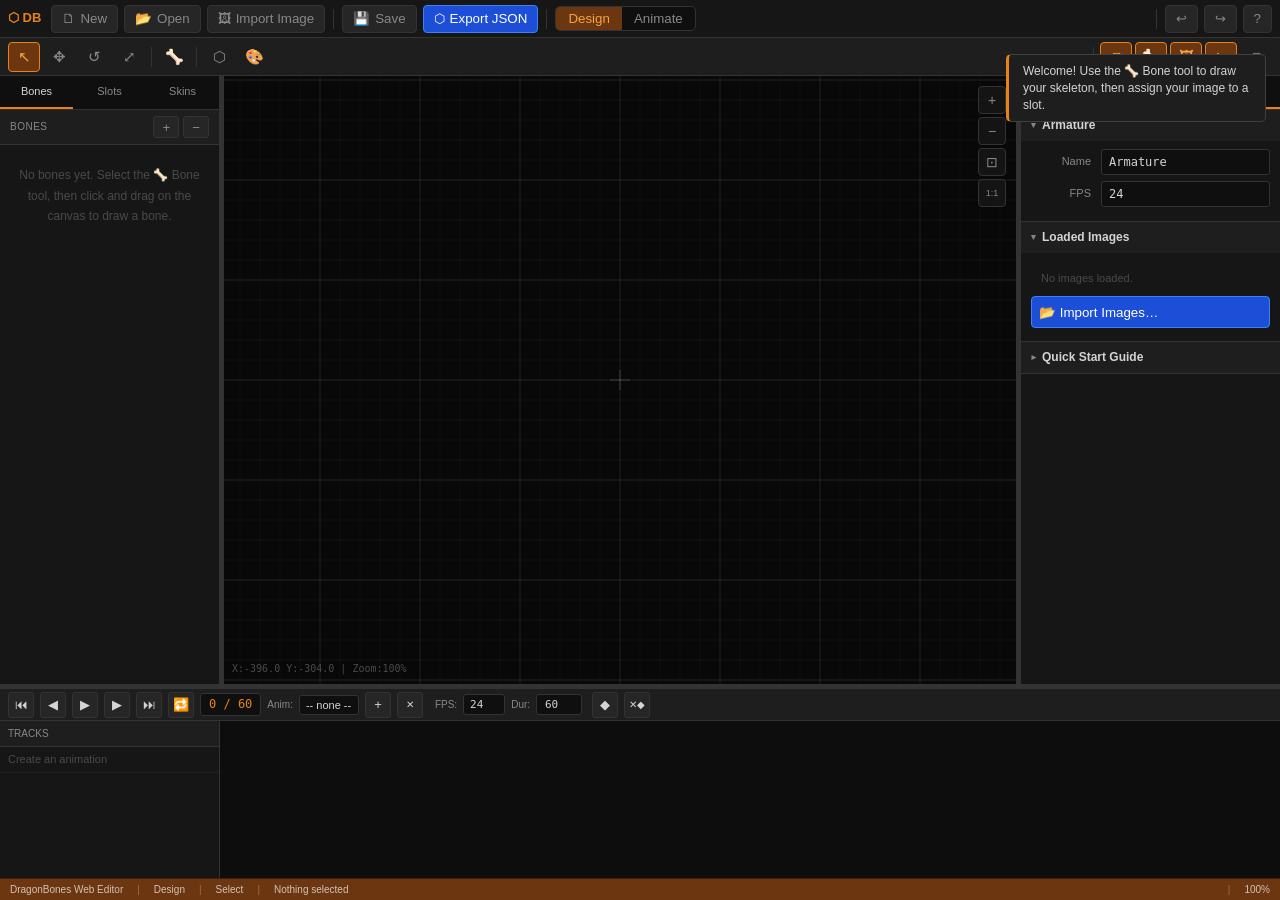
==== commit 199ee980: "Add files via upload" ====
--- a/DragonBonesWebEditor.html
+++ b/DragonBonesWebEditor.html
@@ -5,541 +5,453 @@
 <meta name="viewport" content="width=device-width,initial-scale=1,maximum-scale=1,user-scalable=no,viewport-fit=cover">
 <meta name="mobile-web-app-capable" content="yes">
 <meta name="apple-mobile-web-app-capable" content="yes">
-<meta name="theme-color" content="#111111">
 <title>DragonBones Web Editor</title>
 <style>
-*{margin:0;padding:0;box-sizing:border-box;-webkit-tap-highlight-color:transparent}
+*{margin:0;padding:0;box-sizing:border-box;-webkit-tap-highlight-color:transparent;user-select:none}
 :root{
-  --bg0:#111;--bg1:#181818;--bg2:#202020;--bg3:#2a2a2a;--bg4:#383838;
-  --br:#333;--br2:#444;
-  --txt:#d0d0d0;--txt2:#888;--txt3:#555;
-  --acc:#f7761a;--acc2:#ff9840;--acc3:#7c3a08;
-  --sel:#1b6bd6;--sel2:#0d4a9a;
-  --kf:#ffd700;--red:#e04040;--green:#3db050;
-  --panel-w:220px;--props-w:240px;--tl-h:200px;
-}
-body{background:var(--bg0);color:var(--txt);font:12px/1.4 'Segoe UI',Arial,sans-serif;
-  overflow:hidden;width:100vw;height:100vh;display:flex;flex-direction:column;
-  touch-action:none;-webkit-user-select:none;user-select:none}
-/* ─── LOADING ─── */
+  --bg0:#0f0f0f;--bg1:#161616;--bg2:#1e1e1e;--bg3:#262626;--bg4:#303030;
+  --br:#333;--br2:#404040;--txt:#d4d4d4;--txt2:#888;--txt3:#4a4a4a;
+  --acc:#e8811a;--acc2:#f5a445;--acc3:#6b3610;
+  --blue:#3b82f6;--blue2:#1d4ed8;--green:#22c55e;--red:#ef4444;
+  --bone:#fbbf24;--bone2:#f97316;--kf:#fde047;
+}
+body{background:var(--bg0);color:var(--txt);font:13px/1.4 -apple-system,'Segoe UI',Arial,sans-serif;
+  overflow:hidden;width:100vw;height:100vh;display:flex;flex-direction:column;touch-action:none}
+
+/* Loading */
 #loading{position:fixed;inset:0;background:var(--bg0);display:flex;flex-direction:column;
-  align-items:center;justify-content:center;z-index:9999;gap:12px}
-.ld-logo{font-size:32px;font-weight:900;color:var(--acc);letter-spacing:3px}
-.ld-sub{font-size:12px;color:var(--txt2)}
-.ld-bar{width:200px;height:3px;background:var(--bg3);border-radius:2px;overflow:hidden}
+  align-items:center;justify-content:center;z-index:9999;gap:14px}
+.ld-logo{font-size:28px;font-weight:800;color:var(--acc);letter-spacing:3px}
+.ld-bar{width:180px;height:3px;background:var(--bg3);border-radius:2px;overflow:hidden}
 .ld-fill{height:100%;background:linear-gradient(90deg,var(--acc),var(--acc2));
-  border-radius:2px;animation:lda .9s ease forwards}
-@keyframes lda{0%{width:0}60%{width:60%}100%{width:100%}}
-.hdots{display:flex;gap:5px}
-.hdot{width:6px;height:6px;border-radius:50%;background:var(--txt3);
-  animation:hdp 1.2s ease infinite}
-.hdot:nth-child(2){animation-delay:.2s}.hdot:nth-child(3){animation-delay:.4s}
-@keyframes hdp{0%,80%,100%{transform:scale(.5);opacity:.3}40%{transform:scale(1);opacity:1}}
-/* ─── MENU ─── */
-#menubar{height:26px;background:var(--bg1);border-bottom:1px solid var(--br);
-  display:flex;align-items:center;padding:0 4px;flex-shrink:0;z-index:100;gap:0}
-.mi{padding:0 8px;height:100%;display:flex;align-items:center;cursor:pointer;
-  font-size:12px;position:relative;white-space:nowrap}
-.mi:hover,.mi.open{background:var(--bg3)}
-.mdrop{display:none;position:absolute;top:100%;left:0;background:var(--bg2);
-  border:1px solid var(--br2);min-width:190px;z-index:9999;
-  box-shadow:4px 8px 24px rgba(0,0,0,.7)}
-.mi.open .mdrop{display:block}
-.mdi{padding:6px 14px;cursor:pointer;display:flex;justify-content:space-between;
-  align-items:center;gap:16px;white-space:nowrap;font-size:12px}
-.mdi:hover{background:var(--sel)}
-.msc{color:var(--txt3);font-size:10px}
-.msep{height:1px;background:var(--br);margin:3px 0}
-.atitle{margin-left:auto;font-size:11px;color:var(--txt3);padding-right:8px}
-/* ─── TOOLBAR ─── */
-#toolbar{height:36px;background:var(--bg2);border-bottom:1px solid var(--br);
-  display:flex;align-items:center;padding:0 4px;gap:2px;flex-shrink:0;overflow-x:auto;overflow-y:hidden}
-#toolbar::-webkit-scrollbar{display:none}
-.tbg{display:flex;align-items:center;gap:1px;padding:0 3px;
-  border-right:1px solid var(--br);margin-right:1px;flex-shrink:0}
-.tbg:last-child{border-right:none}
-.tbtn{min-width:32px;height:30px;background:transparent;border:1px solid transparent;
-  border-radius:4px;color:var(--txt);cursor:pointer;display:flex;align-items:center;
-  justify-content:center;font-size:14px;padding:0 4px;position:relative;flex-shrink:0}
-.tbtn:hover{background:var(--bg4);border-color:var(--br)}
-.tbtn.on{background:var(--acc3);border-color:var(--acc);color:#fff}
-.tbtn[title]:hover::after{content:attr(title);position:absolute;top:calc(100% + 4px);
+  border-radius:2px;animation:lda .8s ease forwards}
+@keyframes lda{0%{width:0}100%{width:100%}}
+
+/* Top bar */
+#topbar{height:38px;background:var(--bg1);border-bottom:1px solid var(--br);
+  display:flex;align-items:center;padding:0 8px;gap:6px;flex-shrink:0;z-index:100}
+.tbar-logo{font-size:13px;font-weight:700;color:var(--acc);margin-right:4px}
+.tbar-btn{height:28px;padding:0 10px;background:var(--bg3);border:1px solid var(--br);
+  border-radius:4px;color:var(--txt2);cursor:pointer;font:12px/1 inherit;
+  display:flex;align-items:center;gap:5px;white-space:nowrap}
+.tbar-btn:hover{background:var(--bg4);color:var(--txt);border-color:var(--br2)}
+.tbar-btn:active{opacity:.8}
+.tbar-btn.prim{background:var(--blue2);border-color:var(--blue);color:#fff}
+.tbar-btn.prim:hover{background:var(--blue);border-color:var(--blue)}
+.tbar-sep{width:1px;height:20px;background:var(--br);margin:0 2px}
+.modesw{display:flex;background:var(--bg0);border:1px solid var(--br);border-radius:5px;overflow:hidden}
+.modebtn{padding:4px 12px;background:transparent;border:none;color:var(--txt2);
+  cursor:pointer;font:12px/1 inherit}
+.modebtn.on{background:var(--acc3);color:var(--acc2)}
+.modebtn:hover:not(.on){color:var(--txt)}
+
+/* Tools */
+#tools{height:38px;background:var(--bg2);border-bottom:1px solid var(--br);
+  display:flex;align-items:center;padding:0 8px;gap:3px;flex-shrink:0}
+.tool{width:32px;height:30px;background:transparent;border:1px solid transparent;
+  border-radius:4px;color:var(--txt2);cursor:pointer;font-size:15px;
+  display:flex;align-items:center;justify-content:center}
+.tool:hover{background:var(--bg4);border-color:var(--br);color:var(--txt)}
+.tool.on{background:var(--acc3);border-color:var(--acc);color:var(--acc2)}
+.tool[title]:hover::after{content:attr(title);position:absolute;top:calc(100% + 4px);
   left:50%;transform:translateX(-50%);background:var(--bg1);border:1px solid var(--br);
-  padding:3px 8px;white-space:nowrap;font-size:10px;pointer-events:none;z-index:9999;
-  border-radius:3px;min-width:max-content}
-.modesw{display:flex;background:var(--bg0);border:1px solid var(--br);
-  border-radius:4px;overflow:hidden;flex-shrink:0}
-.modebtn{padding:4px 10px;background:transparent;border:none;color:var(--txt2);
-  cursor:pointer;font-size:11px;font-family:inherit;white-space:nowrap}
-.modebtn:hover{color:var(--txt)}.modebtn.on{background:var(--acc3);color:#fff}
-.tblabel{font-size:11px;color:var(--txt2);padding:0 4px;white-space:nowrap}
-#arm-name-btn{padding:4px 8px;background:var(--bg1);border:1px solid var(--br);
-  border-radius:3px;color:var(--acc);font-size:11px;cursor:pointer;font-family:inherit;
-  white-space:nowrap;max-width:120px;overflow:hidden;text-overflow:ellipsis}
-#arm-name-btn:hover{border-color:var(--acc)}
-/* ─── MAIN AREA ─── */
+  padding:3px 8px;white-space:nowrap;font-size:11px;pointer-events:none;
+  z-index:999;border-radius:3px;min-width:max-content;color:var(--txt)}
+.tool-sep{width:1px;height:20px;background:var(--br);margin:0 3px}
+
+/* Main */
 #main{flex:1;display:flex;overflow:hidden;min-height:0;position:relative}
-/* ─── PANELS ─── */
-.panel{background:var(--bg1);display:flex;flex-direction:column;overflow:hidden;
-  transition:transform .25s ease,box-shadow .25s ease}
-#hier{width:var(--panel-w);border-right:1px solid var(--br);flex-shrink:0;min-width:120px}
-#props{width:var(--props-w);border-left:1px solid var(--br);flex-shrink:0;min-width:160px}
-.ptabs{display:flex;background:var(--bg0);border-bottom:1px solid var(--br);flex-shrink:0}
-.ptab{padding:6px 10px;cursor:pointer;font-size:11px;color:var(--txt2);
-  border-bottom:2px solid transparent;white-space:nowrap}
-.ptab.on{color:var(--txt);border-bottom-color:var(--acc)}
-.ptab:hover{color:var(--txt)}
-.phdr{padding:5px 8px;background:var(--bg2);border-bottom:1px solid var(--br);
-  display:flex;align-items:center;justify-content:space-between;
-  font-size:10px;color:var(--txt2);text-transform:uppercase;letter-spacing:.5px;flex-shrink:0}
-.phdrbtn{padding:2px 7px;background:var(--bg3);border:1px solid var(--br);
-  border-radius:3px;color:var(--txt2);cursor:pointer;font-size:12px;font-family:inherit;
-  min-width:24px;min-height:24px}
-.phdrbtn:hover{background:var(--bg4);color:var(--txt)}
-.pcontent{flex:1;overflow-y:auto;overflow-x:hidden}
-.pcontent::-webkit-scrollbar{width:5px}
-.pcontent::-webkit-scrollbar-track{background:var(--bg1)}
-.pcontent::-webkit-scrollbar-thumb{background:var(--br2);border-radius:3px}
-/* Tree items */
-.ti{display:flex;align-items:center;padding:4px 4px;cursor:pointer;min-height:26px;gap:2px}
-.ti:hover{background:var(--bg3)}.ti.sel{background:var(--sel2)}.ti.sel:hover{background:var(--sel)}
-.ttog{width:14px;height:14px;display:flex;align-items:center;justify-content:center;
-  font-size:9px;color:var(--txt2);flex-shrink:0;cursor:pointer}
-.tico{margin:0 3px;font-size:12px;flex-shrink:0}
-.tlabel{flex:1;font-size:11px;white-space:nowrap;overflow:hidden;text-overflow:ellipsis}
-.tvis{font-size:11px;padding:3px;opacity:0;cursor:pointer;min-width:20px;text-align:center}
-.ti:hover .tvis{opacity:1}
-/* Props sections */
-.psec{border-bottom:1px solid var(--br)}
-.pshdr{padding:5px 8px;background:var(--bg2);display:flex;align-items:center;
-  cursor:pointer;font-size:11px;font-weight:600;gap:5px;color:var(--txt)}
-.pshdr::before{content:'▾';font-size:9px;color:var(--txt2);transition:.15s;flex-shrink:0}
-.pshdr.col::before{transform:rotate(-90deg)}
-.psbody{padding:6px 8px}
-.pr{display:flex;align-items:center;margin-bottom:5px;gap:4px}
-.plabel{width:60px;color:var(--txt2);font-size:10px;flex-shrink:0;text-align:right;padding-right:4px}
-.pinput{flex:1;background:var(--bg0);border:1px solid var(--br);color:var(--txt);
-  padding:4px 6px;font-size:11px;font-family:monospace;border-radius:3px;min-width:0;width:0;
-  -webkit-appearance:none}
-.pinput:focus{outline:none;border-color:var(--sel)}
-.pinput:hover{border-color:var(--br2)}
-.p2col{display:grid;grid-template-columns:1fr 1fr;gap:3px;flex:1}
-.psel{flex:1;background:var(--bg0);border:1px solid var(--br);color:var(--txt);
-  padding:4px 6px;font-size:11px;border-radius:3px;font-family:inherit;-webkit-appearance:none}
-.psel:focus{outline:none;border-color:var(--sel)}
-.pbtn{padding:5px 10px;background:var(--bg3);border:1px solid var(--br);border-radius:3px;
-  cursor:pointer;color:var(--txt);font-size:11px;font-family:inherit;min-height:30px}
-.pbtn:hover{background:var(--bg4)}.pbtn:active{opacity:.8}
-.pbtn.prim{background:var(--sel2);border-color:var(--sel);color:#fff}
-.pbtn.prim:hover{background:var(--sel)}
-.pbtn.danger{background:#5a1212;border-color:var(--red);color:#ff9090}
-.pbtn.danger:hover{background:#7a1818}
-.pbtn.full{width:100%}
-.pempty{padding:16px 10px;color:var(--txt3);font-size:11px;text-align:center;line-height:1.7}
-/* ─── VIEWPORT ─── */
+
+/* Left Panel */
+#left-panel{width:220px;background:var(--bg1);border-right:1px solid var(--br);
+  display:flex;flex-direction:column;flex-shrink:0;overflow:hidden;transition:transform .25s ease}
+.panel-tab-bar{display:flex;background:var(--bg0);border-bottom:1px solid var(--br);flex-shrink:0}
+.panel-tab{flex:1;padding:8px 4px;text-align:center;font-size:11px;color:var(--txt2);
+  cursor:pointer;border-bottom:2px solid transparent}
+.panel-tab.on{color:var(--txt);border-bottom-color:var(--acc)}
+.panel-tab:hover{color:var(--txt)}
+.panel-header{padding:6px 10px;background:var(--bg2);border-bottom:1px solid var(--br);
+  display:flex;align-items:center;justify-content:space-between;flex-shrink:0}
+.panel-header span{font-size:10px;text-transform:uppercase;letter-spacing:.5px;color:var(--txt2)}
+.phbtn{padding:2px 8px;background:var(--bg3);border:1px solid var(--br);border-radius:3px;
+  color:var(--txt2);cursor:pointer;font:11px/1 inherit;min-height:22px}
+.phbtn:hover{background:var(--bg4);color:var(--txt)}
+.panel-scroll{flex:1;overflow-y:auto;overflow-x:hidden}
+.panel-scroll::-webkit-scrollbar{width:5px}
+.panel-scroll::-webkit-scrollbar-track{background:var(--bg1)}
+.panel-scroll::-webkit-scrollbar-thumb{background:var(--br2);border-radius:3px}
+.tree-item{display:flex;align-items:center;padding:5px 8px;cursor:pointer;gap:4px;min-height:28px}
+.tree-item:hover{background:var(--bg3)}
+.tree-item.sel{background:var(--blue2)}
+.tree-item.sel:hover{background:var(--blue)}
+.ti-icon{font-size:12px;flex-shrink:0}
+.ti-label{flex:1;font-size:12px;white-space:nowrap;overflow:hidden;text-overflow:ellipsis}
+.ti-badge{font-size:10px;color:var(--txt3);flex-shrink:0}
+.ti-vis{font-size:11px;opacity:0;cursor:pointer;flex-shrink:0;padding:2px}
+.tree-item:hover .ti-vis{opacity:1}
+.panel-empty{padding:20px 12px;color:var(--txt3);font-size:12px;text-align:center;line-height:1.7}
+
+/* Viewport */
 #vpwrap{flex:1;position:relative;overflow:hidden;background:#080808;min-width:0}
-#vp{position:absolute;top:0;left:0;display:block;touch-action:none}
-#vpinfo{position:absolute;bottom:8px;left:8px;font-size:10px;color:var(--txt3);
-  pointer-events:none;font-family:monospace;line-height:1.8}
-#cinfo{position:absolute;top:8px;left:8px;font-size:10px;color:var(--txt2);
-  pointer-events:none;font-family:monospace}
-.vpbtn{position:absolute;width:28px;height:28px;background:rgba(24,24,24,.92);
-  border:1px solid var(--br);border-radius:4px;cursor:pointer;
-  display:flex;align-items:center;justify-content:center;
-  font-size:14px;color:var(--txt2);z-index:10}
-.vpbtn:hover{background:var(--bg3);color:var(--txt)}
-.vpbtn:active{opacity:.7}
-#vbtn-zi{top:8px;right:8px}#vbtn-zo{top:40px;right:8px}
-#vbtn-fit{top:72px;right:8px}#vbtn-1{top:104px;right:8px;font-size:9px}
-/* ─── SPLITTERS ─── */
-.splh{width:4px;cursor:col-resize;background:var(--br);flex-shrink:0;
-  transition:background .15s}
-.splh:hover{background:var(--sel)}
-.splv{height:4px;cursor:row-resize;background:var(--br);flex-shrink:0;
-  transition:background .15s}
-.splv:hover{background:var(--sel)}
-/* ─── TIMELINE ─── */
-#tlwrap{height:var(--tl-h);background:var(--bg1);border-top:1px solid var(--br);
+#vp{position:absolute;top:0;left:0;touch-action:none;display:block}
+.vp-info{position:absolute;font-size:10px;font-family:monospace;pointer-events:none}
+#vp-coords{bottom:8px;left:8px;color:var(--txt3)}
+#vp-hint{top:8px;left:50%;transform:translateX(-50%);color:var(--acc);
+  background:rgba(0,0,0,.6);padding:4px 10px;border-radius:4px;font-size:11px;
+  white-space:nowrap;display:none}
+.vp-zoom-ctrl{position:absolute;right:10px;top:10px;display:flex;flex-direction:column;gap:3px}
+.vpz-btn{width:28px;height:28px;background:rgba(22,22,22,.9);border:1px solid var(--br);
+  border-radius:4px;color:var(--txt2);cursor:pointer;font-size:14px;
+  display:flex;align-items:center;justify-content:center}
+.vpz-btn:hover{background:var(--bg3);color:var(--txt)}
+
+/* Right Panel */
+#right-panel{width:260px;background:var(--bg1);border-left:1px solid var(--br);
+  display:flex;flex-direction:column;flex-shrink:0;overflow:hidden;transition:transform .25s ease}
+.props-scroll{flex:1;overflow-y:auto;overflow-x:hidden}
+.props-scroll::-webkit-scrollbar{width:5px}
+.props-scroll::-webkit-scrollbar-track{background:var(--bg1)}
+.props-scroll::-webkit-scrollbar-thumb{background:var(--br2);border-radius:3px}
+.section{border-bottom:1px solid var(--br)}
+.section-hdr{padding:7px 10px;background:var(--bg2);display:flex;align-items:center;
+  cursor:pointer;font-size:12px;font-weight:600;gap:6px;color:var(--txt)}
+.section-hdr::before{content:'▾';font-size:9px;color:var(--txt2);transition:.15s;flex-shrink:0}
+.section-hdr.col::before{transform:rotate(-90deg)}
+.section-body{padding:8px 10px}
+.field{display:flex;align-items:center;margin-bottom:6px;gap:6px}
+.field-label{width:64px;font-size:11px;color:var(--txt2);flex-shrink:0;text-align:right;padding-right:4px}
+.field-input{flex:1;background:var(--bg0);border:1px solid var(--br);color:var(--txt);
+  padding:5px 7px;font-size:12px;font-family:monospace;border-radius:3px;min-width:0;
+  -webkit-appearance:none;width:0}
+.field-input:focus{outline:none;border-color:var(--blue)}
+.field-input:hover{border-color:var(--br2)}
+.field-2col{display:grid;grid-template-columns:1fr 1fr;gap:4px;flex:1}
+.field-select{flex:1;background:var(--bg0);border:1px solid var(--br);color:var(--txt);
+  padding:5px 7px;font-size:12px;border-radius:3px;font-family:inherit;-webkit-appearance:none}
+.field-select:focus{outline:none;border-color:var(--blue)}
+.action-btn{width:100%;padding:7px;background:var(--bg3);border:1px solid var(--br);
+  border-radius:4px;color:var(--txt);font:12px/1 inherit;cursor:pointer;margin-bottom:5px;
+  text-align:left;display:flex;align-items:center;gap:6px;min-height:32px}
+.action-btn:hover{background:var(--bg4);border-color:var(--br2)}
+.action-btn:active{opacity:.8}
+.action-btn.prim{background:var(--blue2);border-color:var(--blue);color:#fff}
+.action-btn.prim:hover{background:var(--blue)}
+.action-btn.success{background:#15532a;border-color:var(--green);color:var(--green)}
+.action-btn.success:hover{background:#1a6634}
+.action-btn.danger{background:#450a0a;border-color:var(--red);color:#fca5a5}
+.action-btn.danger:hover{background:#5c1010}
+.action-btn.accent{background:var(--acc3);border-color:var(--acc);color:var(--acc2)}
+.action-btn.accent:hover{background:#7c4214}
+.props-empty{padding:24px 14px;color:var(--txt3);font-size:12px;text-align:center;line-height:1.8}
+
+/* Splitter */
+.spl-h{width:4px;cursor:col-resize;background:var(--br);flex-shrink:0}
+.spl-h:hover,.spl-h.drag{background:var(--blue)}
+.spl-v{height:4px;cursor:row-resize;background:var(--br);flex-shrink:0}
+.spl-v:hover,.spl-v.drag{background:var(--blue)}
+
+/* Timeline */
+#timeline{height:190px;background:var(--bg1);border-top:1px solid var(--br);
   display:flex;flex-direction:column;flex-shrink:0}
-#tltb{height:30px;background:var(--bg2);border-bottom:1px solid var(--br);
-  display:flex;align-items:center;padding:0 6px;gap:5px;flex-shrink:0;overflow-x:auto}
-#tltb::-webkit-scrollbar{display:none}
-.plbtn{min-width:24px;height:24px;background:var(--bg3);border:1px solid var(--br);
-  border-radius:3px;color:var(--txt);cursor:pointer;display:flex;align-items:center;
-  justify-content:center;font-size:12px;padding:0 3px;flex-shrink:0}
-.plbtn:hover{background:var(--acc3);border-color:var(--acc)}
-.plbtn.on{background:var(--acc3);border-color:var(--acc)}
-.plbtn:active{opacity:.8}
-.fcnt{font-family:monospace;font-size:12px;color:var(--acc);background:var(--bg0);
-  border:1px solid var(--br);padding:2px 7px;border-radius:2px;min-width:58px;
-  text-align:center;flex-shrink:0}
-.tlsel{background:var(--bg0);border:1px solid var(--br);color:var(--txt);
-  padding:2px 5px;font-size:11px;border-radius:2px;font-family:inherit;
-  max-width:140px;flex-shrink:0;-webkit-appearance:none}
-.tlsel:focus{outline:none;border-color:var(--sel)}
-.finput{width:40px;background:var(--bg0);border:1px solid var(--br);color:var(--txt);
-  padding:2px 4px;font-size:11px;border-radius:2px;font-family:monospace;
-  text-align:center;flex-shrink:0;-webkit-appearance:none}
-.finput:focus{outline:none;border-color:var(--sel)}
-.tltag{font-size:10px;color:var(--txt2);white-space:nowrap;flex-shrink:0}
-#tlbody{flex:1;display:flex;overflow:hidden}
-#tlnames{width:var(--panel-w);flex-shrink:0;border-right:1px solid var(--br);
-  overflow-y:auto;overflow-x:hidden}
-#tlnames::-webkit-scrollbar{width:4px}
-#tlnames::-webkit-scrollbar-track{background:var(--bg1)}
-#tlnames::-webkit-scrollbar-thumb{background:var(--br2)}
-#tlcw{flex:1;overflow:hidden;position:relative}
-#tlc{position:absolute;top:0;left:0;touch-action:none}
-.tlnrow{height:26px;display:flex;align-items:center;padding:0 6px;
-  border-bottom:1px solid rgba(255,255,255,.04);cursor:pointer;gap:3px;flex-shrink:0}
-.tlnrow:hover{background:var(--bg3)}.tlnrow.sel{background:var(--sel2)}
-.tlnhdr{background:var(--bg2);border-bottom:1px solid var(--br)}
-/* ─── STATUS BAR ─── */
-#statusbar{height:22px;background:var(--acc3);border-top:1px solid rgba(0,0,0,.3);
-  display:flex;align-items:center;padding:0 8px;gap:12px;flex-shrink:0;
-  font-size:10px;color:rgba(255,255,255,.75)}
-#statusbar .si{color:rgba(255,255,255,.35)}
-/* ─── MODALS ─── */
-.moverlay{position:fixed;inset:0;background:rgba(0,0,0,.8);z-index:10000;
-  display:flex;align-items:center;justify-content:center;padding:16px}
-.mdlg{background:var(--bg2);border:1px solid var(--br2);border-radius:8px;
-  padding:20px;min-width:280px;max-width:90vw;max-height:90vh;overflow-y:auto;
-  box-shadow:0 16px 48px rgba(0,0,0,.8)}
-.mdlgtitle{font-size:14px;font-weight:600;margin-bottom:14px}
-.mfield{margin-bottom:10px}
-.mlabel{display:block;font-size:10px;color:var(--txt2);margin-bottom:4px;
+#tl-toolbar{height:32px;background:var(--bg2);border-bottom:1px solid var(--br);
+  display:flex;align-items:center;padding:0 8px;gap:6px;flex-shrink:0;overflow-x:auto}
+#tl-toolbar::-webkit-scrollbar{display:none}
+.tl-btn{min-width:26px;height:26px;background:var(--bg3);border:1px solid var(--br);
+  border-radius:3px;color:var(--txt);cursor:pointer;font-size:13px;
+  display:flex;align-items:center;justify-content:center;padding:0 4px;flex-shrink:0}
+.tl-btn:hover{background:var(--acc3);border-color:var(--acc)}
+.tl-btn:active{opacity:.8}
+.tl-btn.on{background:var(--acc3);border-color:var(--acc)}
+.tl-frame{font-family:monospace;font-size:12px;color:var(--acc);background:var(--bg0);
+  border:1px solid var(--br);padding:2px 8px;border-radius:3px;min-width:60px;text-align:center;flex-shrink:0}
+.tl-select{background:var(--bg0);border:1px solid var(--br);color:var(--txt);padding:3px 6px;
+  font-size:11px;border-radius:3px;font-family:inherit;max-width:130px;flex-shrink:0;-webkit-appearance:none}
+.tl-num{width:42px;background:var(--bg0);border:1px solid var(--br);color:var(--txt);
+  padding:3px 4px;font-size:11px;border-radius:3px;font-family:monospace;text-align:center;
+  flex-shrink:0;-webkit-appearance:none}
+.tl-label{font-size:10px;color:var(--txt2);white-space:nowrap;flex-shrink:0}
+#tl-body{flex:1;display:flex;overflow:hidden}
+#tl-tracks{width:220px;flex-shrink:0;border-right:1px solid var(--br);overflow-y:auto}
+#tl-tracks::-webkit-scrollbar{width:4px}
+#tl-tracks::-webkit-scrollbar-track{background:var(--bg1)}
+#tl-tracks::-webkit-scrollbar-thumb{background:var(--br2)}
+#tl-canvas-wrap{flex:1;position:relative;overflow:hidden}
+#tl-canvas{position:absolute;top:0;left:0;touch-action:none}
+.tl-track-row{height:26px;display:flex;align-items:center;padding:0 8px;gap:4px;
+  border-bottom:1px solid rgba(255,255,255,.04);cursor:pointer;flex-shrink:0}
+.tl-track-row:hover{background:var(--bg3)}
+.tl-track-row.sel{background:var(--blue2)}
+.tl-track-hdr{height:26px;background:var(--bg2);border-bottom:1px solid var(--br);flex-shrink:0;
+  display:flex;align-items:center;padding:0 8px}
+
+/* Status */
+#status{height:22px;background:var(--acc3);border-top:1px solid rgba(0,0,0,.4);
+  display:flex;align-items:center;padding:0 10px;gap:14px;flex-shrink:0;font-size:10px;color:rgba(255,255,255,.7)}
+#status .sep{color:rgba(255,255,255,.3)}
+
+/* Modal */
+.modal-overlay{position:fixed;inset:0;background:rgba(0,0,0,.8);z-index:10000;
+  display:flex;align-items:center;justify-content:center;padding:20px}
+.modal{background:var(--bg2);border:1px solid var(--br2);border-radius:8px;padding:22px;
+  min-width:280px;max-width:90vw;max-height:90vh;overflow-y:auto;
+  box-shadow:0 20px 60px rgba(0,0,0,.8)}
+.modal-title{font-size:15px;font-weight:600;margin-bottom:16px}
+.modal-field{margin-bottom:12px}
+.modal-label{display:block;font-size:10px;color:var(--txt2);margin-bottom:4px;
   text-transform:uppercase;letter-spacing:.5px}
-.minput{width:100%;background:var(--bg0);border:1px solid var(--br);color:var(--txt);
+.modal-input{width:100%;background:var(--bg0);border:1px solid var(--br);color:var(--txt);
   padding:8px 10px;font-size:13px;border-radius:4px;font-family:inherit;-webkit-appearance:none}
-.minput:focus{outline:none;border-color:var(--sel)}
-.mbtns{display:flex;justify-content:flex-end;gap:8px;margin-top:16px;flex-wrap:wrap}
-.mbtn{padding:8px 16px;border:1px solid var(--br);border-radius:4px;cursor:pointer;
-  font-size:12px;font-family:inherit;background:var(--bg3);color:var(--txt);min-height:36px}
-.mbtn:hover{background:var(--bg4)}.mbtn:active{opacity:.8}
-.mbtn.prim{background:var(--sel);border-color:var(--sel);color:#fff}
-.mbtn.prim:hover{background:var(--sel2)}
-/* ─── CONTEXT MENU ─── */
-#ctx{position:fixed;background:var(--bg2);border:1px solid var(--br2);
-  border-radius:6px;z-index:9999;min-width:170px;
-  box-shadow:4px 8px 24px rgba(0,0,0,.7);display:none}
-.cxi{padding:8px 14px;cursor:pointer;display:flex;align-items:center;
-  gap:8px;font-size:12px;white-space:nowrap;min-height:34px}
-.cxi:hover{background:var(--sel)}.cxi:active{background:var(--sel2)}
-.cxi.dis{color:var(--txt3);cursor:default}.cxi.dis:hover{background:none}
-.cxsep{height:1px;background:var(--br);margin:3px 0}
-.cxhdr{padding:4px 14px;font-size:10px;color:var(--txt3);text-transform:uppercase;letter-spacing:.5px}
-/* ─── TOAST ─── */
-.toast{position:fixed;top:52px;right:16px;background:var(--bg2);
+.modal-input:focus{outline:none;border-color:var(--blue)}
+.modal-input select{-webkit-appearance:none}
+.modal-btns{display:flex;justify-content:flex-end;gap:8px;margin-top:18px}
+.modal-btn{padding:8px 18px;border:1px solid var(--br);border-radius:4px;cursor:pointer;
+  font:13px/1 inherit;background:var(--bg3);color:var(--txt);min-height:36px}
+.modal-btn.prim{background:var(--blue);border-color:var(--blue);color:#fff}
+.modal-btn.prim:hover{background:var(--blue2)}
+.modal-btn:hover{background:var(--bg4)}
+
+/* Context menu */
+#ctx-menu{position:fixed;background:var(--bg2);border:1px solid var(--br2);
+  border-radius:6px;z-index:9999;min-width:175px;
+  box-shadow:0 8px 32px rgba(0,0,0,.7);display:none}
+.ctx-item{padding:9px 15px;cursor:pointer;font-size:12px;display:flex;align-items:center;gap:8px;min-height:36px}
+.ctx-item:hover{background:var(--blue)}
+.ctx-item:active{background:var(--blue2)}
+.ctx-item.red{color:#fca5a5}.ctx-item.red:hover{background:#5c1010}
+.ctx-sep{height:1px;background:var(--br);margin:3px 0}
+.ctx-hdr{padding:4px 15px;font-size:10px;color:var(--txt3);text-transform:uppercase;letter-spacing:.5px}
+
+/* Toast */
+.toast{position:fixed;top:54px;right:14px;background:var(--bg2);
   border:1px solid var(--br2);border-left:3px solid var(--acc);
-  padding:8px 14px;border-radius:5px;z-index:9999;font-size:11px;
-  animation:tslin .2s ease;max-width:280px;pointer-events:none}
-.toast.err{border-left-color:var(--red)}.toast.ok{border-left-color:var(--green)}
-@keyframes tslin{from{transform:translateX(50px);opacity:0}to{transform:none;opacity:1}}
-/* ─── SCROLLBARS ─── */
-::-webkit-scrollbar{width:6px;height:6px}
-::-webkit-scrollbar-track{background:var(--bg1)}
-::-webkit-scrollbar-thumb{background:var(--bg4);border-radius:4px}
-::-webkit-scrollbar-corner{background:var(--bg1)}
-/* ─── MOBILE NAV ─── */
+  padding:8px 14px;border-radius:5px;z-index:9999;font-size:12px;
+  animation:tslin .2s ease;pointer-events:none;max-width:260px}
+.toast.ok{border-left-color:var(--green)}
+.toast.err{border-left-color:var(--red)}
+@keyframes tslin{from{transform:translateX(40px);opacity:0}to{transform:none;opacity:1}}
+
+/* Mobile nav */
 #mobile-nav{display:none;position:fixed;bottom:0;left:0;right:0;
   background:var(--bg1);border-top:1px solid var(--br);z-index:200;
-  height:50px;align-items:stretch}
-.mnbtn{flex:1;background:transparent;border:none;color:var(--txt2);
+  height:52px;align-items:stretch}
+.mn-btn{flex:1;background:transparent;border:none;color:var(--txt2);
   display:flex;flex-direction:column;align-items:center;justify-content:center;
-  gap:2px;cursor:pointer;font-size:9px;font-family:inherit;padding:4px 0}
-.mnbtn:active{background:var(--bg3)}.mnbtn.on{color:var(--acc)}
-.mnbtn svg,.mnbtn span{pointer-events:none}
-.mnico{font-size:18px;line-height:1}
-/* overlay backdrop */
-.panel-backdrop{display:none;position:fixed;inset:0;background:rgba(0,0,0,.5);
-  z-index:199;touch-action:none}
-/* FAB */
-#fab-tools{position:absolute;bottom:16px;left:16px;z-index:50;
-  display:none;flex-direction:column;gap:6px;align-items:flex-start}
-.fab{width:44px;height:44px;border-radius:50%;background:var(--bg2);
-  border:2px solid var(--br);color:var(--txt);font-size:18px;
-  display:flex;align-items:center;justify-content:center;cursor:pointer;
-  box-shadow:0 3px 10px rgba(0,0,0,.5)}
-.fab.on{background:var(--acc3);border-color:var(--acc)}
-.fab:active{opacity:.8}
-/* ─── RESPONSIVE ─── */
-@media (max-width:900px){
-  :root{--panel-w:200px;--props-w:200px}
-}
-@media (max-width:768px){
-  #menubar .mi:not(#mi-file):not(#mi-anim){display:none}
-  .atitle{display:none}
-  .tblabel{display:none}
-  #arm-name-btn{max-width:90px}
-  :root{--tl-h:160px}
-}
-@media (max-width:700px){
-  #hier{position:fixed;left:0;top:26px;bottom:50px;z-index:200;
-    transform:translateX(-105%);box-shadow:4px 0 20px rgba(0,0,0,.6)}
-  #hier.drawer-open{transform:translateX(0)}
-  #props{position:fixed;right:0;top:26px;bottom:50px;z-index:200;
-    transform:translateX(105%);box-shadow:-4px 0 20px rgba(0,0,0,.6)}
-  #props.drawer-open{transform:translateX(0)}
-  .splh{display:none}
+  gap:2px;cursor:pointer;font-size:9px;font-family:inherit;padding:4px 2px}
+.mn-btn.on{color:var(--acc)}
+.mn-btn:active{background:var(--bg3)}
+.mn-ico{font-size:18px;line-height:1}
+
+/* Backdrop */
+#backdrop{display:none;position:fixed;inset:0;background:rgba(0,0,0,.55);z-index:150;touch-action:none}
+
+/* Weight paint overlay colors */
+.w-bar{height:6px;border-radius:3px;background:var(--bg3);margin-top:3px;overflow:hidden}
+.w-fill{height:100%;border-radius:3px;background:linear-gradient(90deg,var(--blue2),var(--acc))}
+
+@media(max-width:700px){
+  #left-panel{position:fixed;left:0;top:38px;bottom:52px;z-index:200;
+    transform:translateX(-105%);box-shadow:4px 0 24px rgba(0,0,0,.7)}
+  #left-panel.open{transform:translateX(0)}
+  #right-panel{position:fixed;right:0;top:38px;bottom:52px;z-index:200;
+    transform:translateX(105%);box-shadow:-4px 0 24px rgba(0,0,0,.7)}
+  #right-panel.open{transform:translateX(0)}
+  .spl-h{display:none}
   #mobile-nav{display:flex}
-  #fab-tools{display:flex}
-  body{padding-bottom:50px}
-  #statusbar{display:none}
-  #tlwrap{bottom:50px}
-  .tbtn{min-width:36px;height:32px}
-  #menubar{height:26px}
-  .modesw{display:none}
-}
-@media (max-width:480px){
-  :root{--tl-h:140px}
-  #toolbar .tbg:last-child{display:none}
-  #vbtn-1{display:none}
-  .tbtn{min-width:38px;height:34px;font-size:16px}
-}
-@media (hover:none){
-  .ti{min-height:30px}
-  .tlnrow{height:30px}
-  .mdi{min-height:42px}
-  .cxi{min-height:42px}
-  .pinput,.psel,.minput{font-size:13px;padding:6px 8px;min-height:34px}
-  .pbtn{min-height:36px;font-size:12px}
-}
+  body{padding-bottom:52px}
+  #status{display:none}
+  .tbar-btn span{display:none}
+  .tbar-logo{font-size:12px}
+}
+@media(max-width:480px){
+  #tools .tool{width:36px;height:34px;font-size:17px}
+  #timeline{height:160px}
+}
+@media(hover:none){
+  .tree-item,.tl-track-row,.ctx-item,.action-btn{min-height:34px}
+  .field-input,.field-select,.modal-input{font-size:14px;min-height:36px}
+  .ti-vis{opacity:.7}
+}
+::-webkit-scrollbar{width:6px;height:6px}::-webkit-scrollbar-track{background:var(--bg1)}
+::-webkit-scrollbar-thumb{background:var(--bg4);border-radius:4px}::-webkit-scrollbar-corner{background:var(--bg1)}
 </style>
 </head>
 <body>
-<!-- LOADING -->
+
 <div id="loading">
   <div class="ld-logo">⬡ DragonBones</div>
-  <div class="ld-sub">Web Editor · v5.5</div>
+  <div style="font-size:11px;color:var(--txt2)">Web Editor · v5.5</div>
   <div class="ld-bar"><div class="ld-fill"></div></div>
-  <div class="hdots" style="margin-top:6px">
-    <div class="hdot"></div><div class="hdot"></div><div class="hdot"></div>
+</div>
+
+<!-- TOP BAR -->
+<div id="topbar">
+  <span class="tbar-logo">⬡ DB</span>
+  <button class="tbar-btn" id="btn-new" title="New">🗋 <span>New</span></button>
+  <button class="tbar-btn" id="btn-open" title="Open">📂 <span>Open</span></button>
+  <button class="tbar-btn" id="btn-import-img" title="Import images">🖼 <span>Import Image</span></button>
+  <div class="tbar-sep"></div>
+  <button class="tbar-btn" id="btn-save" title="Save (Ctrl+S)">💾 <span>Save</span></button>
+  <button class="tbar-btn prim" id="btn-export" title="Export DragonBones JSON">⬡ <span>Export JSON</span></button>
+  <div class="tbar-sep"></div>
+  <div class="modesw">
+    <button class="modebtn on" id="mode-design">Design</button>
+    <button class="modebtn" id="mode-anim">Animate</button>
+  </div>
+  <div class="tbar-sep" style="margin-left:auto"></div>
+  <button class="tbar-btn" id="btn-undo" title="Undo Ctrl+Z">↩</button>
+  <button class="tbar-btn" id="btn-redo" title="Redo Ctrl+Y">↪</button>
+  <button class="tbar-btn" id="btn-help" title="Help">?</button>
+</div>
+
+<!-- TOOL BAR -->
+<div id="tools">
+  <button class="tool on" data-tool="select" title="Select (V)">↖</button>
+  <button class="tool" data-tool="move" title="Move (W)">✥</button>
+  <button class="tool" data-tool="rotate" title="Rotate (E)">↺</button>
+  <button class="tool" data-tool="scale" title="Scale (R)">⤢</button>
+  <div class="tool-sep"></div>
+  <button class="tool" data-tool="bone" title="Draw Bone (A) — click+drag">🦴</button>
+  <div class="tool-sep"></div>
+  <button class="tool" data-tool="mesh-vert" title="Edit Mesh Vertices (M)">⬡</button>
+  <button class="tool" data-tool="mesh-weight" title="Paint Bone Weights (P)">🎨</button>
+  <div class="tool-sep" style="margin-left:auto"></div>
+  <button class="tool on" id="tb-grid" title="Grid (G)" style="font-size:11px">⊞</button>
+  <button class="tool on" id="tb-bones" title="Bones (B)">🦴</button>
+  <button class="tool on" id="tb-sprites" title="Sprites (S)">🖼</button>
+  <button class="tool on" id="tb-names" title="Names (N)" style="font-size:11px">Aa</button>
+  <button class="tool" id="tb-snap" title="Snap (X)" style="font-size:11px">⊟</button>
+</div>
+
+<!-- MAIN -->
+<div id="main">
+  <!-- LEFT PANEL -->
+  <div id="left-panel">
+    <div class="panel-tab-bar">
+      <div class="panel-tab on" data-ltab="bones">Bones</div>
+      <div class="panel-tab" data-ltab="slots">Slots</div>
+      <div class="panel-tab" data-ltab="skins">Skins</div>
+    </div>
+    <div class="panel-header">
+      <span id="ltab-label">Bones</span>
+      <div style="display:flex;gap:4px">
+        <button class="phbtn" id="lp-add">+</button>
+        <button class="phbtn" id="lp-del">−</button>
+      </div>
+    </div>
+    <div class="panel-scroll" id="left-content"></div>
+  </div>
+  <div class="spl-h" id="spl-l"></div>
+
+  <!-- VIEWPORT -->
+  <div id="vpwrap">
+    <canvas id="vp"></canvas>
+    <div id="vp-coords" class="vp-info"></div>
+    <div id="vp-hint" class="vp-info"></div>
+    <div class="vp-zoom-ctrl">
+      <button class="vpz-btn" id="vbtn-zi" title="+">+</button>
+      <button class="vpz-btn" id="vbtn-zo" title="-">−</button>
+      <button class="vpz-btn" id="vbtn-fit" title="Fit (F)">⊡</button>
+      <button class="vpz-btn" id="vbtn-1" style="font-size:9px" title="1:1 (0)">1:1</button>
+    </div>
+  </div>
+
+  <div class="spl-h" id="spl-r"></div>
+  <!-- RIGHT PANEL -->
+  <div id="right-panel">
+    <div class="panel-tab-bar">
+      <div class="panel-tab on">Properties</div>
+    </div>
+    <div class="props-scroll" id="right-content"></div>
   </div>
 </div>
-<!-- MENU -->
-<div id="menubar">
-  <div class="mi" id="mi-file">File
-    <div class="mdrop">
-      <div class="mdi" data-a="new">New Project<span class="msc">Ctrl+N</span></div>
-      <div class="mdi" data-a="open">Open JSON…<span class="msc">Ctrl+O</span></div>
-      <div class="mdi" data-a="import-images">Import Images…</div>
-      <div class="msep"></div>
-      <div class="mdi" data-a="save">Save Project<span class="msc">Ctrl+S</span></div>
-      <div class="mdi" data-a="export-json">Export DragonBones JSON</div>
-      <div class="mdi" data-a="export-atlas">Export Texture Atlas</div>
+
+<div class="spl-v" id="spl-tl"></div>
+
+<!-- TIMELINE -->
+<div id="timeline">
+  <div id="tl-toolbar">
+    <button class="tl-btn" id="tl-start" title="Start (Home)">⏮</button>
+    <button class="tl-btn" id="tl-prev" title="Prev (,)">◀</button>
+    <button class="tl-btn" id="tl-play" title="Play (Space)">▶</button>
+    <button class="tl-btn" id="tl-next" title="Next (.)">▶</button>
+    <button class="tl-btn" id="tl-end" title="End">⏭</button>
+    <button class="tl-btn" id="tl-loop" title="Loop">🔁</button>
+    <div class="tl-frame" id="tl-frame">0 / 60</div>
+    <span class="tl-label">Anim:</span>
+    <select class="tl-select" id="tl-anim-sel"></select>
+    <button class="tl-btn" id="tl-new-anim" title="New Animation">+</button>
+    <button class="tl-btn" id="tl-del-anim" title="Delete Animation" style="font-size:10px">✕</button>
+    <span class="tl-label" style="margin-left:6px">FPS:</span>
+    <input class="tl-num" id="tl-fps" type="number" value="24" min="1" max="120">
+    <span class="tl-label">Dur:</span>
+    <input class="tl-num" id="tl-dur" type="number" value="60" min="1" max="9999" style="width:46px">
+    <button class="tl-btn" id="tl-add-kf" title="Add Keyframe (K)" style="margin-left:4px">◆</button>
+    <button class="tl-btn" id="tl-del-kf" title="Delete Keyframe" style="font-size:10px">✕◆</button>
+  </div>
+  <div id="tl-body">
+    <div id="tl-tracks">
+      <div class="tl-track-hdr"><span style="font-size:10px;color:var(--txt2)">TRACKS</span></div>
     </div>
-  </div>
-  <div class="mi" id="mi-edit">Edit
-    <div class="mdrop">
-      <div class="mdi" data-a="undo">Undo<span class="msc">Ctrl+Z</span></div>
-      <div class="mdi" data-a="redo">Redo<span class="msc">Ctrl+Y</span></div>
-      <div class="msep"></div>
-      <div class="mdi" data-a="delete">Delete<span class="msc">Del</span></div>
-      <div class="mdi" data-a="duplicate">Duplicate<span class="msc">Ctrl+D</span></div>
-      <div class="mdi" data-a="select-all">Select All<span class="msc">Ctrl+A</span></div>
-      <div class="mdi" data-a="deselect">Deselect<span class="msc">Esc</span></div>
-    </div>
-  </div>
-  <div class="mi" id="mi-view">View
-    <div class="mdrop">
-      <div class="mdi" data-a="toggle-grid">Toggle Grid<span class="msc">G</span></div>
-      <div class="mdi" data-a="toggle-bones">Toggle Bones<span class="msc">B</span></div>
-      <div class="mdi" data-a="toggle-names">Toggle Names<span class="msc">N</span></div>
-      <div class="mdi" data-a="toggle-sprites">Toggle Sprites<span class="msc">S</span></div>
-      <div class="msep"></div>
-      <div class="mdi" data-a="zoom-fit">Fit View<span class="msc">F</span></div>
-      <div class="mdi" data-a="zoom-reset">Reset Zoom<span class="msc">0</span></div>
-    </div>
-  </div>
-  <div class="mi" id="mi-anim">Animate
-    <div class="mdrop">
-      <div class="mdi" data-a="new-anim">New Animation…</div>
-      <div class="mdi" data-a="rename-anim">Rename Animation…</div>
-      <div class="mdi" data-a="delete-anim">Delete Animation</div>
-      <div class="msep"></div>
-      <div class="mdi" data-a="add-kf">Add Keyframe<span class="msc">K</span></div>
-      <div class="mdi" data-a="del-kf">Delete Keyframe</div>
-      <div class="msep"></div>
-      <div class="mdi" data-a="play">Play / Pause<span class="msc">Space</span></div>
-      <div class="mdi" data-a="stop">Stop</div>
-    </div>
-  </div>
-  <div class="mi" id="mi-bone">Bone
-    <div class="mdrop">
-      <div class="mdi" data-a="add-root-bone">Create Root Bone</div>
-      <div class="mdi" data-a="add-child-bone">Create Child Bone</div>
-      <div class="mdi" data-a="delete-bone">Delete Bone</div>
-      <div class="msep"></div>
-      <div class="mdi" data-a="add-slot">Create Slot</div>
-      <div class="mdi" data-a="assign-image">Assign Image to Slot</div>
-      <div class="msep"></div>
-      <div class="mdi" data-a="add-ik">Add IK Constraint</div>
-    </div>
-  </div>
-  <div class="mi" id="mi-help">Help
-    <div class="mdrop">
-      <div class="mdi" data-a="shortcuts">Keyboard Shortcuts</div>
-      <div class="mdi" data-a="about">About</div>
-    </div>
-  </div>
-  <span class="atitle">DragonBones Web Editor</span>
-</div>
-<!-- TOOLBAR -->
-<div id="toolbar">
-  <div class="tbg">
-    <button class="tbtn on" data-tool="select" title="Select (V)">↖</button>
-    <button class="tbtn" data-tool="move" title="Move (W)">✥</button>
-    <button class="tbtn" data-tool="rotate" title="Rotate (E)">↺</button>
-    <button class="tbtn" data-tool="scale" title="Scale (R)">⤢</button>
-  </div>
-  <div class="tbg">
-    <button class="tbtn" data-tool="bone" title="Draw Bone (A)">🦴</button>
-    <button class="tbtn" data-tool="ik" title="IK (I)">⛓</button>
-  </div>
-  <div class="tbg">
-    <div class="modesw">
-      <button class="modebtn on" id="btn-mode-design">Design</button>
-      <button class="modebtn" id="btn-mode-anim">Animate</button>
-    </div>
-  </div>
-  <div class="tbg">
-    <span class="tblabel">Armature:</span>
-    <button id="arm-name-btn">Armature</button>
-  </div>
-  <div class="tbg" style="margin-left:auto">
-    <button class="tbtn on" id="tb-grid" title="Grid (G)">⊞</button>
-    <button class="tbtn on" id="tb-bones" title="Bones (B)">🦴</button>
-    <button class="tbtn on" id="tb-sprites" title="Sprites (S)">🖼</button>
-    <button class="tbtn on" id="tb-names" title="Names (N)">Aa</button>
-    <button class="tbtn" id="tb-snap" title="Snap to Grid">⊟</button>
+    <div id="tl-canvas-wrap"><canvas id="tl-canvas"></canvas></div>
   </div>
 </div>
-<!-- MAIN -->
-<div id="main">
-  <div id="hier" class="panel">
-    <div class="ptabs">
-      <div class="ptab on" data-htab="bones">Bones</div>
-      <div class="ptab" data-htab="slots">Slots</div>
-      <div class="ptab" data-htab="skins">Skins</div>
-    </div>
-    <div class="phdr">
-      <span id="htab-lbl">Bones</span>
-      <div style="display:flex;gap:3px">
-        <button class="phdrbtn" id="hier-add" title="Add">+</button>
-        <button class="phdrbtn" id="hier-del" title="Delete">−</button>
-      </div>
-    </div>
-    <div class="pcontent" id="hier-content"></div>
-  </div>
-  <div class="splh" id="spl-hier"></div>
-  <div id="vpwrap">
-    <canvas id="vp"></canvas>
-    <div id="vpinfo"></div>
-    <div id="cinfo"></div>
-    <button class="vpbtn" id="vbtn-zi" title="Zoom In (+)">+</button>
-    <button class="vpbtn" id="vbtn-zo" title="Zoom Out (-)">−</button>
-    <button class="vpbtn" id="vbtn-fit" title="Fit (F)">⊡</button>
-    <button class="vpbtn" id="vbtn-1" title="1:1 (0)" style="font-size:9px">1:1</button>
-    <!-- Mobile FAB tools -->
-    <div id="fab-tools"></div>
-  </div>
-  <div class="splh" id="spl-props"></div>
-  <div id="props" class="panel">
-    <div class="ptabs"><div class="ptab on">Properties</div></div>
-    <div class="pcontent" id="props-content" style="overflow-y:auto"></div>
-  </div>
+
+<div id="status">
+  <span>DragonBones Web Editor</span><span class="sep">|</span>
+  <span id="st-mode">Design</span><span class="sep">|</span>
+  <span id="st-tool">Select</span><span class="sep">|</span>
+  <span id="st-sel">Nothing selected</span>
+  <span class="sep" style="margin-left:auto">|</span>
+  <span id="st-zoom">100%</span>
 </div>
-<div class="splv" id="spl-tl"></div>
-<!-- TIMELINE -->
-<div id="tlwrap">
-  <div id="tltb">
-    <button class="plbtn" id="btn-start" title="Start (Home)">⏮</button>
-    <button class="plbtn" id="btn-prev" title="Prev (,)">◀</button>
-    <button class="plbtn" id="btn-play" title="Play (Space)">▶</button>
-    <button class="plbtn" id="btn-next" title="Next (.)">▶</button>
-    <button class="plbtn" id="btn-end" title="End">⏭</button>
-    <button class="plbtn" id="btn-loop" title="Loop">🔁</button>
-    <div class="fcnt" id="fcnt">0 / 60</div>
-    <span class="tltag">Anim:</span>
-    <select class="tlsel" id="anim-sel"></select>
-    <button class="plbtn" id="btn-new-anim" title="New Animation">+</button>
-    <button class="plbtn" id="btn-del-anim" title="Delete Animation" style="font-size:10px">✕</button>
-    <span class="tltag" style="margin-left:4px">FPS:</span>
-    <input class="finput" id="fps-in" type="number" value="24" min="1" max="120">
-    <span class="tltag">Dur:</span>
-    <input class="finput" id="dur-in" type="number" value="60" min="1" max="9999" style="width:46px">
-    <button class="plbtn" id="btn-kf" title="Add Keyframe (K)" style="margin-left:4px">◆</button>
-    <button class="plbtn" id="btn-dkf" title="Delete Keyframe" style="font-size:10px">✕◆</button>
-  </div>
-  <div id="tlbody">
-    <div id="tlnames">
-      <div class="tlnhdr tlnrow" style="cursor:default">
-        <span style="font-size:10px;color:var(--txt2)">TRACKS</span>
-      </div>
-    </div>
-    <div id="tlcw"><canvas id="tlc"></canvas></div>
-  </div>
-</div>
-<!-- STATUS -->
-<div id="statusbar">
-  <span>DragonBones Web Editor</span><span class="si">|</span>
-  <span id="sb-mode">Design</span><span class="si">|</span>
-  <span id="sb-tool">Select</span><span class="si">|</span>
-  <span id="sb-sel">Nothing selected</span>
-  <span class="si" style="margin-left:auto">|</span>
-  <span id="sb-zoom">100%</span>
-</div>
+
 <!-- MOBILE NAV -->
 <div id="mobile-nav">
-  <button class="mnbtn" id="mnbtn-hier" onclick="toggleDrawer('hier')">
-    <span class="mnico">🗂</span><span>Hierarchy</span>
+  <button class="mn-btn" id="mn-hier" onclick="togglePanel('left')">
+    <span class="mn-ico">🗂</span><span>Bones</span>
   </button>
-  <button class="mnbtn" id="mnbtn-tools" onclick="toggleFAB()">
-    <span class="mnico">🔧</span><span>Tools</span>
+  <button class="mn-btn" id="mn-tools" onclick="toggleMobileTools()">
+    <span class="mn-ico">🔧</span><span>Tools</span>
   </button>
-  <button class="mnbtn" id="mnbtn-tl" onclick="toggleTimeline()">
-    <span class="mnico">🎞</span><span>Timeline</span>
+  <button class="mn-btn" id="mn-anim" onclick="togglePanel('tl')">
+    <span class="mn-ico">🎞</span><span>Timeline</span>
   </button>
-  <button class="mnbtn" id="mnbtn-props" onclick="toggleDrawer('props')">
-    <span class="mnico">⚙</span><span>Properties</span>
+  <button class="mn-btn" id="mn-props" onclick="togglePanel('right')">
+    <span class="mn-ico">⚙</span><span>Props</span>
   </button>
 </div>
-<div class="panel-backdrop" id="panel-backdrop" onclick="closeDrawers()"></div>
-<div id="ctx"></div>
+<div id="backdrop" onclick="closeAllPanels()"></div>
+<div id="ctx-menu"></div>
 <input type="file" id="file-json" accept=".json" style="display:none">
-<input type="file" id="file-imgs" accept="image/*" multiple style="display:none">
+<input type="file" id="file-img" accept="image/*" multiple style="display:none">
+
 <script>
 'use strict';
-// ═══════════════════════════════════════════════════════════
-//  DragonBones Web Editor  ·  Full Engine + Mobile Support
-// ═══════════════════════════════════════════════════════════
-const D2R=Math.PI/180,R2D=180/Math.PI,DB_VER='5.5';
-const DFPS=24,DDUR=60,DLEN=80,GRID=20,BONE_R=8,TIP_R=5;
+// ═══════════════════════════════════════════════════════
+// DragonBones Web Editor  –  Clean Working Implementation
+// Key fix: mesh deformation uses verified affine-triangle
+// rendering so a single sprite deforms per-bone correctly
+// ═══════════════════════════════════════════════════════
+const D2R=Math.PI/180,R2D=180/Math.PI;
+const IS_TOUCH=('ontouchstart' in window)||navigator.maxTouchPoints>0;
+const DFPS=24,DDUR=60,DLEN=80,GRID=20;
 const MIN_Z=0.04,MAX_Z=20;
-const IS_TOUCH=('ontouchstart' in window)||navigator.maxTouchPoints>0;
-const BONE_HIT=()=>IS_TOUCH?18:10; // bigger hit area on touch
-
-const TOOL={SEL:'sel',MOV:'mov',ROT:'rot',SCL:'scl',BONE:'bone',IK:'ik'};
-const MODE={DESIGN:'design',ANIM:'anim'};
 let _uid=1; const uid=p=>`${p||'x'}${_uid++}`;
 
-// ── 2D Affine Matrix ──────────────────────────────────────
-// Transforms: new_x = a*x + c*y + e,  new_y = b*x + d*y + f
+/* ── Matrix ── */
 class M2{
   constructor(a=1,b=0,c=0,d=1,e=0,f=0){this.a=a;this.b=b;this.c=c;this.d=d;this.e=e;this.f=f}
   static id(){return new M2()}
-  static fromBone(bx,by,rot,sx,sy){
-    const r=rot*D2R,C=Math.cos(r),S_=Math.sin(r);
-    return new M2(sx*C,sx*S_,-sy*S_,sy*C,bx,by);
+  static make(x,y,rot,sx,sy){
+    const r=rot*D2R,C=Math.cos(r),S=Math.sin(r);
+    return new M2(sx*C,sx*S,-sy*S,sy*C,x,y);
   }
   mul(o){return new M2(
-    this.a*o.a+this.c*o.b, this.b*o.a+this.d*o.b,
-    this.a*o.c+this.c*o.d, this.b*o.c+this.d*o.d,
-    this.a*o.e+this.c*o.f+this.e, this.b*o.e+this.d*o.f+this.f
-  )}
+    this.a*o.a+this.c*o.b,this.b*o.a+this.d*o.b,
+    this.a*o.c+this.c*o.d,this.b*o.c+this.d*o.d,
+    this.a*o.e+this.c*o.f+this.e,this.b*o.e+this.d*o.f+this.f)}
   pt(x,y){return{x:this.a*x+this.c*y+this.e,y:this.b*x+this.d*y+this.f}}
-  get rot(){return Math.atan2(this.b,this.a)*R2D}
-  invert(){
+  inv(){
     const det=this.a*this.d-this.b*this.c;
     if(Math.abs(det)<1e-10)return M2.id();
     const id=1/det;
@@ -548,110 +460,74 @@
   }
 }
 
-// ── Data Model ───────────────────────────────────────────
+/* ── Data classes ── */
 class Bone{
   constructor(name='bone',pid=null){
     this.id=uid('b');this.name=name;this.parentId=pid;
-    this.x=0;this.y=0;this.rotation=0;this.scaleX=1;this.scaleY=1;
-    this.length=DLEN;this.visible=true;this.locked=false;this.color=null;
+    this.x=0;this.y=0;this.rot=0;this.sx=1;this.sy=1;
+    this.len=DLEN;this.vis=true;
   }
 }
 class Slot{
   constructor(name='slot',bid=null){
     this.id=uid('s');this.name=name;this.boneId=bid;
-    this.displayIndex=0;this.z=0;this.visible=true;
-    this.color={a:255,r:255,g:255,b:255};this.blendMode='normal';
+    this.dispIdx=0;this.z=0;this.vis=true;this.alpha=1;
   }
 }
 class Display{
   constructor(name='',type='image'){
     this.name=name;this.type=type;
-    this.width=100;this.height=100;this.pivotX=0.5;this.pivotY=0.5;
-    this.x=0;this.y=0;this.rotation=0;this.scaleX=1;this.scaleY=1;
-    this.imageDataURL=null;this._img=null;
-  }
-  async loadURL(url){
-    this.imageDataURL=url;
-    return new Promise(r=>{const i=new Image();i.onload=()=>{this._img=i;this.width=i.naturalWidth;this.height=i.naturalHeight;r(i)};i.src=url});
+    this.w=100;this.h=100;this.pivX=0.5;this.pivY=0.5;
+    this.x=0;this.y=0;this.rot=0;this.sx=1;this.sy=1;
+    this.dataURL=null;this._img=null;
+    // Mesh (when type==='mesh')
+    this.mesh=null; // {verts:[{x,y}], uvs:[{u,v}], tris:[i,j,k...], weights:[[{bid,w,lx,ly}],...]}
   }
 }
 class Skin{
   constructor(name='default'){this.name=name;this.slots={}}
   ensure(id){if(!this.slots[id])this.slots[id]=[];return this.slots[id]}
-  displays(id){return this.slots[id]||[]}
+  all(id){return this.slots[id]||[]}
   add(sid,d){const a=this.ensure(sid);a.push(d);return a.length-1}
-  remove(id){delete this.slots[id]}
-}
-class IKConstraint{
-  constructor(name='ik'){this.id=uid('ik');this.name=name;this.target=null;this.chain=[];this.weight=1;this.bendPos=true}
-}
-
-// BoneTrack: keyframes store ABSOLUTE pose values (not deltas)
+  del(id){delete this.slots[id]}
+}
 class BoneTrack{
   constructor(id){this.boneId=id;this.tf=[];this.rf=[];this.sf=[]}
-  set(kind,t,vals,ease=0){
-    const a=this[kind],e=a.find(k=>k.time===t);
-    if(e)Object.assign(e,{...vals,tweenEasing:ease});
-    else{a.push({time:t,...vals,tweenEasing:ease});a.sort((a,b)=>a.time-b.time)}
-  }
-  remove(kind,t){this[kind]=this[kind].filter(k=>k.time!==t)}
-  hasAny(){return this.tf.length||this.rf.length||this.sf.length}
-  allTimes(){const s=new Set();[...this.tf,...this.rf,...this.sf].forEach(k=>s.add(k.time));return[...s].sort((a,b)=>a-b)}
-  framesAt(t){return{t:this.tf.find(k=>k.time===t),r:this.rf.find(k=>k.time===t),s:this.sf.find(k=>k.time===t)}}
-  // Returns absolute animated values (or null if no keyframes for that channel)
-  eval(frame){
-    return{
-      x:this._lerp(this.tf,'x',frame),
-      y:this._lerp(this.tf,'y',frame),
-      rotation:this._lerp(this.rf,'rotation',frame),
-      scaleX:this._lerp(this.sf,'scaleX',frame),
-      scaleY:this._lerp(this.sf,'scaleY',frame)
-    };
-  }
+  set(k,t,v,ease=0){const a=this[k],e=a.find(f=>f.time===t);
+    if(e)Object.assign(e,{...v,ease});else{a.push({time:t,...v,ease});a.sort((a,b)=>a.time-b.time)}}
+  del(k,t){this[k]=this[k].filter(f=>f.time!==t)}
+  has(){return this.tf.length||this.rf.length||this.sf.length}
+  times(){const s=new Set();[...this.tf,...this.rf,...this.sf].forEach(f=>s.add(f.time));return[...s].sort((a,b)=>a-b)}
+  eval(frame){return{x:this._lerp(this.tf,'x',frame),y:this._lerp(this.tf,'y',frame),
+    rot:this._lerp(this.rf,'rot',frame),sx:this._lerp(this.sf,'sx',frame),sy:this._lerp(this.sf,'sy',frame)}}
   _lerp(arr,prop,frame){
     if(!arr.length)return null;
     if(frame<=arr[0].time)return arr[0][prop]??null;
-    const last=arr[arr.length-1];
-    if(frame>=last.time)return last[prop]??null;
-    for(let i=0;i<arr.length-1;i++){
-      const a=arr[i],b=arr[i+1];
+    const last=arr[arr.length-1];if(frame>=last.time)return last[prop]??null;
+    for(let i=0;i<arr.length-1;i++){const a=arr[i],b=arr[i+1];
       if(frame>=a.time&&frame<b.time){
         const t=(frame-a.time)/(b.time-a.time);
-        const et=easeT(t,a.tweenEasing);
-        return (a[prop]??0)+(((b[prop]??0)-(a[prop]??0))*et);
-      }
-    }
-    return null;
-  }
+        const et=a.ease===1?t*t*(3-2*t):a.ease===2?(t<.5?2*t*t:1-2*(1-t)*(1-t)):t;
+        return(a[prop]??0)+((b[prop]??0)-(a[prop]??0))*et;}}return null}
 }
 class SlotTrack{
-  constructor(id){this.slotId=id;this.df=[];this.cf=[]}
-  set(kind,t,vals){const a=this[kind],e=a.find(k=>k.time===t);if(e)Object.assign(e,vals);else{a.push({time:t,...vals});a.sort((a,b)=>a.time-b.time)}}
-  remove(kind,t){this[kind]=this[kind].filter(k=>k.time!==t)}
-  hasAny(){return this.df.length||this.cf.length}
-  allTimes(){const s=new Set();[...this.df,...this.cf].forEach(k=>s.add(k.time));return[...s].sort((a,b)=>a-b)}
-  evalDisplay(frame){
-    if(!this.df.length)return null;
-    let best=this.df[0];
-    for(const f of this.df){if(f.time<=frame)best=f;else break}
-    return best.displayIndex??0;
-  }
+  constructor(id){this.slotId=id;this.df=[]}
+  set(t,v){const e=this.df.find(f=>f.time===t);if(e)Object.assign(e,v);
+    else{this.df.push({time:t,...v});this.df.sort((a,b)=>a.time-b.time)}}
+  del(t){this.df=this.df.filter(f=>f.time!==t)}
+  has(){return this.df.length>0}
+  times(){return this.df.map(f=>f.time)}
+  evalIdx(frame){if(!this.df.length)return null;let v=this.df[0];for(const f of this.df){if(f.time<=frame)v=f;else break}return v.idx??0}
 }
 class Animation{
-  constructor(name='anim',fps=DFPS){
-    this.name=name;this.frameRate=fps;this.duration=DDUR;this.loop=0;
-    this.bt={};this.st={};
-  }
-  boneTrack(id){if(!this.bt[id])this.bt[id]=new BoneTrack(id);return this.bt[id]}
-  slotTrack(id){if(!this.st[id])this.st[id]=new SlotTrack(id);return this.st[id]}
-  evalBone(id,frame){return this.bt[id]?this.bt[id].eval(frame):{x:null,y:null,rotation:null,scaleX:null,scaleY:null}}
+  constructor(name='anim',fps=DFPS){this.name=name;this.fps=fps;this.dur=DDUR;this.loop=true;this.bt={};this.st={}}
+  bt_(id){if(!this.bt[id])this.bt[id]=new BoneTrack(id);return this.bt[id]}
+  st_(id){if(!this.st[id])this.st[id]=new SlotTrack(id);return this.st[id]}
+  evalBone(id,frame){return this.bt[id]?this.bt[id].eval(frame):{x:null,y:null,rot:null,sx:null,sy:null}}
 }
 class Armature{
-  constructor(name='Armature'){
-    this.id=uid('arm');this.name=name;this.frameRate=DFPS;
-    this.bones=[];this.slots=[];this.skins=[new Skin('default')];
-    this.animations={};this.ik=[];
-  }
+  constructor(name='Armature'){this.id=uid('arm');this.name=name;this.fps=DFPS;
+    this.bones=[];this.slots=[];this.skins=[new Skin()];this.anims={};this.ik=[]}
   get skin(){return this.skins[0]}
   bone(id){return this.bones.find(b=>b.id===id)}
   boneByName(n){return this.bones.find(b=>b.name===n)}
@@ -659,1625 +535,1335 @@
   roots(){return this.bones.filter(b=>!b.parentId)}
   children(pid){return this.bones.filter(b=>b.parentId===pid)}
   allDesc(id){const r=[],q=[id];while(q.length){const p=q.shift();this.children(p).forEach(c=>{r.push(c.id);q.push(c.id)})}return r}
-  addBone(b){this.bones.push(b);return b}
+  // World matrix for a bone, optionally with animation override
+  worldMat(boneId,anim,frame){
+    const chain=[];let cur=this.bone(boneId);
+    while(cur){chain.unshift(cur);cur=cur.parentId?this.bone(cur.parentId):null}
+    let m=M2.id();
+    for(const b of chain){
+      let bx=b.x,by=b.y,br=b.rot,bsx=b.sx,bsy=b.sy;
+      if(anim){const ev=anim.evalBone(b.id,frame);
+        if(ev.x!==null)bx=ev.x;if(ev.y!==null)by=ev.y;
+        if(ev.rot!==null)br=ev.rot;if(ev.sx!==null)bsx=ev.sx;if(ev.sy!==null)bsy=ev.sy;}
+      m=m.mul(M2.make(bx,by,br,bsx,bsy));
+    }
+    return m;
+  }
+  aabb(){
+    let mnx=1e9,mny=1e9,mxx=-1e9,mxy=-1e9;
+    this.bones.forEach(b=>{const wm=this.worldMat(b.id,null,0);
+      [wm.pt(0,0),wm.pt(b.len,0)].forEach(p=>{mnx=Math.min(mnx,p.x);mny=Math.min(mny,p.y);mxx=Math.max(mxx,p.x);mxy=Math.max(mxy,p.y)})});
+    return isFinite(mnx)?{x:mnx,y:mny,w:Math.max(1,mxx-mnx),h:Math.max(1,mxy-mny)}:{x:-100,y:-100,w:200,h:200};
+  }
   removeBone(id){
     const b=this.bone(id);if(!b)return;
     this.children(id).forEach(c=>c.parentId=b.parentId);
     this.slots.filter(s=>s.boneId===id).forEach(s=>this.removeSlot(s.id));
     this.bones=this.bones.filter(b=>b.id!==id);
-    Object.values(this.animations).forEach(a=>{delete a.bt[id]});
-  }
-  addSlot(s){this.slots.push(s);this.skin.ensure(s.id);return s}
+    Object.values(this.anims).forEach(a=>{delete a.bt[id]});
+  }
   removeSlot(id){
     this.slots=this.slots.filter(s=>s.id!==id);
-    this.skins.forEach(sk=>sk.remove(id));
-    Object.values(this.animations).forEach(a=>{delete a.st[id]});
-  }
-  worldMat(boneId, anim=null, frame=0){
-    const chain=[];let cur=this.bone(boneId);
-    while(cur){chain.unshift(cur);cur=cur.parentId?this.bone(cur.parentId):null}
-    let m=M2.id();
-    for(const b of chain){
-      let bx=b.x,by=b.y,br=b.rotation,bsx=b.scaleX,bsy=b.scaleY;
-      if(anim){
-        const ev=anim.evalBone(b.id,frame);
-        // ABSOLUTE values replace rest pose; null means no keyframe = use rest pose
-        if(ev.x!==null)bx=ev.x;
-        if(ev.y!==null)by=ev.y;
-        if(ev.rotation!==null)br=ev.rotation;
-        if(ev.scaleX!==null)bsx=ev.scaleX;
-        if(ev.scaleY!==null)bsy=ev.scaleY;
-      }
-      m=m.mul(M2.fromBone(bx,by,br,bsx,bsy));
-    }
-    return m;
-  }
-  aabbWorld(){
-    let mnx=1e9,mny=1e9,mxx=-1e9,mxy=-1e9;
-    this.bones.forEach(b=>{
-      const wm=this.worldMat(b.id);
-      [wm.pt(0,0),wm.pt(b.length,0)].forEach(p=>{
-        mnx=Math.min(mnx,p.x);mny=Math.min(mny,p.y);
-        mxx=Math.max(mxx,p.x);mxy=Math.max(mxy,p.y);
-      });
-    });
-    return isFinite(mnx)?{x:mnx,y:mny,w:mxx-mnx||200,h:mxy-mny||200}:{x:-100,y:-100,w:200,h:200};
-  }
-}
-class Project{
-  constructor(name='NewProject'){
-    this.name=name;this.version=DB_VER;
-    this.armatures=[new Armature('Armature')];
-  }
-  get arm(){return this.armatures[0]}
-}
-
-function easeT(t,ease){
-  if(ease===null||ease===undefined)return Math.round(t);//step
-  if(ease===0)return t;//linear
-  if(ease===1)return t*t*(3-2*t);//smoothstep
-  if(ease===2)return t<.5?2*t*t:1-2*(1-t)*(1-t);//quadratic
-  return t;
-}
-
-// ── Global State ─────────────────────────────────────────
+    this.skins.forEach(sk=>sk.del(id));
+    Object.values(this.anims).forEach(a=>{delete a.st[id]});
+  }
+}
+
+/* ── State ── */
 const S={
-  proj:new Project(), arm:null,
-  selBones:[], selSlot:null,
-  anim:null, frame:0, playing:false, loop:true, speed:1,
-  tool:TOOL.SEL, mode:MODE.DESIGN,
+  arm:new Armature(),
+  selBones:[],selSlot:null,
+  anim:null,frame:0,playing:false,loop:true,speed:1,
+  tool:'select',mode:'design',
   vp:{x:0,y:0,scale:1,w:800,h:600},
-  boneCreate:{active:false,parentId:null,sx:0,sy:0},
-  drag:{active:false,type:null,sx:0,sy:0,ox:0,oy:0,orig:{},panX:0,panY:0,vpX:0,vpY:0},
-  ui:{grid:true,bones:true,sprites:true,names:true,snap:false,hierTab:'bones'},
+  boneDraw:{active:false,px:null,py:null,pid:null},
+  drag:{on:false,type:null,sx:0,sy:0,orig:{},pvpx:0,pvpy:0},
+  ui:{grid:true,bones:true,sprites:true,names:true,snap:false,ltab:'bones'},
   imgs:{},
+  meshEdit:{slot:null,selVert:null,paintBone:null,paintW:1,dragOn:false,dsx:0,dsy:0,dov:{x:0,y:0}},
   hist:[],hIdx:-1,
-  tl:{fpx:.5,scrollX:0,rowH:IS_TOUCH?30:26},
+  tl:{fpx:.5,sx:0,rowH:IS_TOUCH?30:26},
 };
-S.arm=S.proj.arm;
-
-// ── Viewport helpers ──────────────────────────────────────
+
+/* ── Viewport helpers ── */
 const VP={
-  toW(cx,cy){return{x:(cx-S.vp.x)/S.vp.scale,y:(cy-S.vp.y)/S.vp.scale}},
-  toC(wx,wy){return{x:wx*S.vp.scale+S.vp.x,y:wy*S.vp.scale+S.vp.y}},
+  w2c(wx,wy){return{x:wx*S.vp.scale+S.vp.x,y:wy*S.vp.scale+S.vp.y}},
+  c2w(cx,cy){return{x:(cx-S.vp.x)/S.vp.scale,y:(cy-S.vp.y)/S.vp.scale}},
   snap(v){return S.ui.snap?Math.round(v/GRID)*GRID:v}
 };
-function animCtx(){return S.mode===MODE.ANIM&&S.anim?{anim:S.anim,frame:S.frame}:null}
-
-// ── Canvas elements ───────────────────────────────────────
-const cvs=document.getElementById('vp'), ctx=cvs.getContext('2d');
-const tlc=document.getElementById('tlc'), tlx=tlc.getContext('2d');
-
+function animState(){return(S.mode==='anim'&&S.anim)?S.anim:null}
+function animFrame(){return S.frame}
+
+/* ── Canvases ── */
+const vp=document.getElementById('vp'),ctx=vp.getContext('2d');
+const tlc=document.getElementById('tl-canvas'),tlx=tlc.getContext('2d');
 function resize(){
-  const w=document.getElementById('vpwrap');
-  S.vp.w=w.clientWidth;S.vp.h=w.clientHeight;
-  cvs.width=S.vp.w;cvs.height=S.vp.h;
-  const tw=document.getElementById('tlcw');
-  tlc.width=Math.max(1,tw.clientWidth);
-  tlc.height=Math.max(1,tw.clientHeight);
-}
-
-// ── History ───────────────────────────────────────────────
-function saveHist(){
-  const snap=JSON.stringify(exportRaw());
-  S.hist=S.hist.slice(0,S.hIdx+1);S.hist.push(snap);
-  if(S.hist.length>80)S.hist.shift();S.hIdx=S.hist.length-1;
-}
-function undo(){if(S.hIdx<=0)return;S.hIdx--;importRaw(JSON.parse(S.hist[S.hIdx]));fullRefresh();toast('Undo')}
-function redo(){if(S.hIdx>=S.hist.length-1)return;S.hIdx++;importRaw(JSON.parse(S.hist[S.hIdx]));fullRefresh();toast('Redo')}
-function fullRefresh(){renderHier();updateProps();render();renderTL();refreshAnimSel()}
-
-// ── Toast ─────────────────────────────────────────────────
-let _toastTimer=null;
-function toast(msg,type=''){
-  document.querySelector('.toast')?.remove();
-  const d=document.createElement('div');d.className='toast '+(type||'');d.textContent=msg;
-  document.body.appendChild(d);clearTimeout(_toastTimer);_toastTimer=setTimeout(()=>d.remove(),2600);
-}
-
-// ── Render ────────────────────────────────────────────────
+  const w=document.getElementById('vpwrap');S.vp.w=w.clientWidth;S.vp.h=w.clientHeight;vp.width=S.vp.w;vp.height=S.vp.h;
+  const tw=document.getElementById('tl-canvas-wrap');tlc.width=Math.max(1,tw.clientWidth);tlc.height=Math.max(1,tw.clientHeight);
+}
+
+/* ── History ── */
+function snap(){return JSON.stringify(exportRaw())}
+function saveH(){S.hist=S.hist.slice(0,S.hIdx+1);S.hist.push(snap());if(S.hist.length>80)S.hist.shift();S.hIdx=S.hist.length-1}
+function undo(){if(S.hIdx<=0)return;S.hIdx--;loadSnap(S.hist[S.hIdx]);toast('Undo')}
+function redo(){if(S.hIdx>=S.hist.length-1)return;S.hIdx++;loadSnap(S.hist[S.hIdx]);toast('Redo')}
+function loadSnap(s){importRaw(JSON.parse(s));refreshAll()}
+function refreshAll(){renderLeft();updateRight();render();renderTL();refreshAnimSel()}
+
+/* ── Toast ── */
+let _toastT=null;
+function toast(msg,t=''){document.querySelector('.toast')?.remove();const d=document.createElement('div');d.className='toast '+(t||'');d.textContent=msg;document.body.appendChild(d);clearTimeout(_toastT);_toastT=setTimeout(()=>d.remove(),2500)}
+
+/* ══════════════════════════════════
+   MESH DEFORMATION ENGINE
+   Affine triangle texturing + LBS
+   ══════════════════════════════════ */
+
+/* Draw one texture-mapped triangle using verified affine formula */
+function drawAffTri(c,img,sx0,sy0,sx1,sy1,sx2,sy2,tx0,ty0,tx1,ty1,tx2,ty2){
+  /* Solve for M such that M*[tx,ty,1]=[sx,sy,1]
+     ctx.setTransform(a,b,c,d,e,f) maps:
+       screen_x = a*tex_x + c*tex_y + e
+       screen_y = b*tex_x + d*tex_y + f */
+  const det=tx0*(ty1-ty2)-tx1*(ty0-ty2)+tx2*(ty0-ty1);
+  if(Math.abs(det)<0.001)return;
+  const a=(sx0*(ty1-ty2)-sx1*(ty0-ty2)+sx2*(ty0-ty1))/det;
+  const b=(sy0*(ty1-ty2)-sy1*(ty0-ty2)+sy2*(ty0-ty1))/det;
+  const cc=(tx0*(sx1-sx2)-tx1*(sx0-sx2)+tx2*(sx0-sx1))/det;
+  const d=(tx0*(sy1-sy2)-tx1*(sy0-sy2)+tx2*(sy0-sy1))/det;
+  const e=(tx0*(ty1*sx2-ty2*sx1)-tx1*(ty0*sx2-ty2*sx0)+tx2*(ty0*sx1-ty1*sx0))/det;
+  const f=(tx0*(ty1*sy2-ty2*sy1)-tx1*(ty0*sy2-ty2*sy0)+tx2*(ty0*sy1-ty1*sy0))/det;
+  c.save();
+  c.beginPath();c.moveTo(sx0,sy0);c.lineTo(sx1,sy1);c.lineTo(sx2,sy2);c.closePath();c.clip();
+  c.setTransform(a,b,cc,d,e,f);c.drawImage(img,0,0);c.restore();
+}
+
+/* Distance from point to line segment */
+function ptSegDist(px,py,ax,ay,bx,by){
+  const dx=bx-ax,dy=by-ay,l2=dx*dx+dy*dy;
+  if(l2<.001)return Math.hypot(px-ax,py-ay);
+  const t=Math.max(0,Math.min(1,((px-ax)*dx+(py-ay)*dy)/l2));
+  return Math.hypot(px-ax-t*dx,py-ay-t*dy);
+}
+
+/* Create auto-grid mesh on a display */
+function meshCreate(disp,cols,rows){
+  cols=Math.max(1,cols|0)||4;rows=Math.max(1,rows|0)||6;
+  const W=disp.w,H=disp.h,px=disp.pivX*W,py=disp.pivY*H;
+  const verts=[],uvs=[],tris=[],weights=[];
+  for(let r=0;r<=rows;r++)for(let c=0;c<=cols;c++){
+    uvs.push({u:c/cols,v:r/rows});
+    verts.push({x:(c/cols)*W-px,y:(r/rows)*H-py});
+    weights.push([]);
+  }
+  for(let r=0;r<rows;r++)for(let c=0;c<cols;c++){
+    const i=r*(cols+1)+c;tris.push(i,i+1,i+(cols+1),i+1,i+(cols+2),i+(cols+1));
+  }
+  disp.type='mesh';disp.mesh={verts,uvs,tris,weights,cols,rows};
+  saveH();updateRight();render();toast(`Mesh created: ${verts.length} verts, ${tris.length/3|0} tris`,'ok');
+}
+
+/* Auto-bind bone weights by proximity (LBS bind) */
+function meshBind(disp,slot,arm){
+  if(!disp.mesh){toast('Create a mesh first','err');return}
+  const bones=arm.bones.filter(b=>b.vis&&b.len>0);
+  if(!bones.length){toast('Add bones first','err');return}
+  // Get display world matrix at bind time
+  const bone=arm.bone(slot.boneId);
+  const dispBoneMat=bone?arm.worldMat(bone.id,null,0):M2.id();
+  const dispLocalMat=M2.make(disp.x,disp.y,disp.rot,disp.sx,disp.sy);
+  const dispWorldMat=dispBoneMat.mul(dispLocalMat);
+  disp.mesh.weights=disp.mesh.verts.map(v=>{
+    const wp=dispWorldMat.pt(v.x,v.y);
+    // Find distances to all bone line segments
+    const dists=bones.map(b=>{
+      const bm=arm.worldMat(b.id,null,0);const bt=bm.pt(b.len,0);
+      const d=ptSegDist(wp.x,wp.y,bm.e,bm.f,bt.x,bt.y);
+      return{id:b.id,d:Math.max(.1,d)};
+    });
+    // Inverse-square weighting, top 4
+    const top=dists.sort((a,b2)=>a.d-b2.d).slice(0,4);
+    const invSq=top.map(t=>1/(t.d*t.d));
+    const total=invSq.reduce((s,v)=>s+v,0);
+    return top.map((t,i)=>{
+      const bm=arm.worldMat(t.id,null,0);const local=bm.inv().pt(wp.x,wp.y);
+      return{bid:t.id,w:invSq[i]/total,lx:local.x,ly:local.y};
+    });
+  });
+  saveH();updateRight();render();toast('Weights bound to '+bones.length+' bones','ok');
+}
+
+/* Deform mesh vertices using LBS, return screen positions */
+function meshDeform(disp,slot,arm,anim,frame,sc,ox,oy){
+  const mesh=disp.mesh;
+  const bone=arm.bone(slot.boneId);
+  const dispBoneMat=bone?arm.worldMat(bone.id,anim,frame):M2.id();
+  const dispLocalMat=M2.make(disp.x,disp.y,disp.rot,disp.sx,disp.sy);
+  const dispWorldMat=dispBoneMat.mul(dispLocalMat);
+  return mesh.verts.map((v,vi)=>{
+    const bws=mesh.weights[vi];
+    if(!bws||!bws.length){
+      // No weights: rigid follow bone
+      const wp=dispWorldMat.pt(v.x,v.y);return{x:wp.x*sc+ox,y:wp.y*sc+oy};
+    }
+    let wx=0,wy=0;
+    for(const{bid,w,lx,ly}of bws){
+      const bm=arm.worldMat(bid,anim,frame);const p=bm.pt(lx,ly);wx+=p.x*w;wy+=p.y*w;
+    }
+    return{x:wx*sc+ox,y:wy*sc+oy};
+  });
+}
+
+/* Draw a mesh display */
+function drawMesh(c,disp,slot,arm,anim,frame){
+  if(!disp.mesh||!disp._img)return;
+  const sc=S.vp.scale,ox=S.vp.x,oy=S.vp.y;
+  const pts=meshDeform(disp,slot,arm,anim,frame,sc,ox,oy);
+  const tris=disp.mesh.tris,uvs=disp.mesh.uvs,iw=disp._img.naturalWidth,ih=disp._img.naturalHeight;
+  c.save();c.globalAlpha=slot.alpha;
+  for(let i=0;i<tris.length;i+=3){
+    const i0=tris[i],i1=tris[i+1],i2=tris[i+2];
+    const p0=pts[i0],p1=pts[i1],p2=pts[i2],uv0=uvs[i0],uv1=uvs[i1],uv2=uvs[i2];
+    drawAffTri(c,disp._img,p0.x,p0.y,p1.x,p1.y,p2.x,p2.y,uv0.u*iw,uv0.v*ih,uv1.u*iw,uv1.v*ih,uv2.u*iw,uv2.v*ih);
+  }
+  // Wireframe + vertex handles in edit mode
+  if(S.tool==='mesh-vert'&&S.meshEdit.slot===slot.id)drawMeshEdit(c,disp,pts);
+  if(S.tool==='mesh-weight'&&S.meshEdit.slot===slot.id)drawMeshWeight(c,disp,pts);
+  c.restore();
+}
+function drawMeshEdit(c,disp,pts){
+  const mesh=disp.mesh;c.save();
+  const drawn=new Set();c.strokeStyle='rgba(80,200,255,.55)';c.lineWidth=1;
+  for(let i=0;i<mesh.tris.length;i+=3){
+    [[mesh.tris[i],mesh.tris[i+1]],[mesh.tris[i+1],mesh.tris[i+2]],[mesh.tris[i+2],mesh.tris[i]]].forEach(([a,b])=>{
+      const k=Math.min(a,b)+'-'+Math.max(a,b);if(drawn.has(k))return;drawn.add(k);
+      const pa=pts[a],pb=pts[b];c.beginPath();c.moveTo(pa.x,pa.y);c.lineTo(pb.x,pb.y);c.stroke();
+    });
+  }
+  pts.forEach((p,vi)=>{const sel=S.meshEdit.selVert===vi;
+    const r=sel?7:4.5;c.beginPath();c.arc(p.x,p.y,r,0,Math.PI*2);
+    c.fillStyle=sel?'#fff':'rgba(80,200,255,.9)';c.fill();c.strokeStyle='#000a';c.lineWidth=1;c.stroke();
+  });c.restore();
+}
+function drawMeshWeight(c,disp,pts){
+  const mesh=disp.mesh,pb=S.meshEdit.paintBone;c.save();
+  const drawn=new Set();c.strokeStyle='rgba(100,100,100,.3)';c.lineWidth=.5;
+  for(let i=0;i<mesh.tris.length;i+=3){
+    [[mesh.tris[i],mesh.tris[i+1]],[mesh.tris[i+1],mesh.tris[i+2]],[mesh.tris[i+2],mesh.tris[i]]].forEach(([a,b])=>{
+      const k=Math.min(a,b)+'-'+Math.max(a,b);if(drawn.has(k))return;drawn.add(k);
+      const pa=pts[a],pb2=pts[b];c.beginPath();c.moveTo(pa.x,pa.y);c.lineTo(pb2.x,pb2.y);c.stroke();
+    });
+  }
+  pts.forEach((p,vi)=>{
+    let w=0;if(pb){const inf=mesh.weights[vi]?.find(inf2=>inf2.bid===pb);w=inf?inf.w:0}
+    const r=Math.max(3,7*w+3);
+    const R=Math.round(255*w),G=Math.round(50*(1-w)),B2=Math.round(200*(1-w));
+    c.beginPath();c.arc(p.x,p.y,r,0,Math.PI*2);
+    c.fillStyle=`rgba(${R},${G},${B2},.85)`;c.fill();c.strokeStyle='#000a';c.lineWidth=1;c.stroke();
+  });c.restore();
+}
+
+/* Paint weight on a vertex */
+function paintVtxWeight(disp,slot,vi,boneId,w){
+  const mesh=disp.mesh;if(!mesh)return;
+  const arm=S.arm;const bone=arm.bone(boneId);if(!bone)return;
+  // Find vertex world position
+  const slotBone=arm.bone(slot.boneId);
+  const dispBoneMat=slotBone?arm.worldMat(slotBone.id,null,0):M2.id();
+  const dispMat=M2.make(disp.x,disp.y,disp.rot,disp.sx,disp.sy);
+  const vw=dispBoneMat.mul(dispMat).pt(mesh.verts[vi].x,mesh.verts[vi].y);
+  const local=arm.worldMat(boneId,null,0).inv().pt(vw.x,vw.y);
+  const bws=mesh.weights[vi]||(mesh.weights[vi]=[]);
+  const ex=bws.find(f=>f.bid===boneId);
+  if(ex){ex.w=w;ex.lx=local.x;ex.ly=local.y}else bws.push({bid:boneId,w,lx:local.x,ly:local.y});
+  // Normalize
+  const total=bws.reduce((s,f)=>s+f.w,0);if(total>0)bws.forEach(f=>f.w/=total);
+  render();
+}
+
+/* ══════════════════════════════════
+   MAIN RENDER
+   ══════════════════════════════════ */
 let _mouse={x:0,y:0};
-
 function render(){
   const c=ctx,W=S.vp.w,H=S.vp.h,sc=S.vp.scale,ox=S.vp.x,oy=S.vp.y;
-  c.clearRect(0,0,W,H);
-  c.fillStyle='#080808';c.fillRect(0,0,W,H);
-
+  c.clearRect(0,0,W,H);c.fillStyle='#080808';c.fillRect(0,0,W,H);
   // Grid
   if(S.ui.grid){
     const gs=GRID*sc,mgs=gs*5;
-    const drawLines=(size,color)=>{
-      c.strokeStyle=color;c.lineWidth=1;
-      for(let x=(ox%size+size)%size;x<W;x+=size){c.beginPath();c.moveTo(x,0);c.lineTo(x,H);c.stroke()}
-      for(let y=(oy%size+size)%size;y<H;y+=size){c.beginPath();c.moveTo(0,y);c.lineTo(W,y);c.stroke()}
-    };
-    drawLines(gs,'rgba(255,255,255,.035)');
-    drawLines(mgs,'rgba(255,255,255,.08)');
-    const o=VP.toC(0,0);
-    c.strokeStyle='rgba(255,255,255,.2)';c.lineWidth=1;
+    const drawLines=(sz,col)=>{c.strokeStyle=col;c.lineWidth=1;
+      for(let x=(ox%sz+sz)%sz;x<W;x+=sz){c.beginPath();c.moveTo(x,0);c.lineTo(x,H);c.stroke()}
+      for(let y=(oy%sz+sz)%sz;y<H;y+=sz){c.beginPath();c.moveTo(0,y);c.lineTo(W,y);c.stroke()}};
+    drawLines(gs,'rgba(255,255,255,.03)');drawLines(mgs,'rgba(255,255,255,.07)');
+    const o=VP.w2c(0,0);c.strokeStyle='rgba(255,255,255,.18)';c.lineWidth=1;
     c.beginPath();c.moveTo(o.x-10,o.y);c.lineTo(o.x+10,o.y);c.stroke();
     c.beginPath();c.moveTo(o.x,o.y-10);c.lineTo(o.x,o.y+10);c.stroke();
   }
-
-  const ac=animCtx();
-  const arm=S.arm;
-
-  // Sprites (sorted by z)
+  const anim=animState(),frame=animFrame(),arm=S.arm;
+  // Sprites
   if(S.ui.sprites){
-    const sorted=[...arm.slots].sort((a,b)=>a.z-b.z);
-    for(const slot of sorted){
-      if(!slot.visible)continue;
-      const bone=arm.bone(slot.boneId);if(!bone||!bone.visible)continue;
-      // Get current display index (may be animated)
-      let dispIdx=slot.displayIndex;
-      if(ac&&arm.animations[ac.anim.name]){
-        const st=ac.anim.st[slot.id];
-        if(st){const d=st.evalDisplay(ac.frame);if(d!==null)dispIdx=d;}
-      }
-      const dsps=arm.skin.displays(slot.id);
-      const disp=dsps[dispIdx];if(!disp||!disp._img)continue;
-      const wm=arm.worldMat(bone.id,ac?.anim,ac?.frame||0);
-      // Display local transform
-      const dm=M2.fromBone(disp.x,disp.y,disp.rotation,disp.scaleX,disp.scaleY);
+    [...arm.slots].sort((a,b)=>a.z-b.z).forEach(slot=>{
+      if(!slot.vis)return;
+      const bone=arm.bone(slot.boneId);if(!bone||!bone.vis)return;
+      let idx=slot.dispIdx;
+      if(anim&&anim.st[slot.id]){const di=anim.st[slot.id].evalIdx(frame);if(di!==null)idx=di}
+      const dsps=arm.skin.all(slot.id),disp=dsps[idx];if(!disp||!disp._img)return;
+      if(disp.type==='mesh'){drawMesh(c,disp,slot,arm,anim,frame);return}
+      // Plain image with correct transform
+      const wm=arm.worldMat(bone.id,anim,frame);
+      const dm=M2.make(disp.x,disp.y,disp.rot,disp.sx,disp.sy);
       const fm=wm.mul(dm);
-      const px=disp.pivotX*disp.width,py=disp.pivotY*disp.height;
-      const alpha=slot.color.a/255;
-      c.save();
-      c.globalAlpha=Math.max(0,Math.min(1,alpha));
-      // Correct transform: setTransform(a,b,c,d,tx,ty)
+      const px=disp.pivX*disp.w,py=disp.pivY*disp.h;
+      c.save();c.globalAlpha=slot.alpha;
       c.setTransform(fm.a*sc,fm.b*sc,fm.c*sc,fm.d*sc,fm.e*sc+ox,fm.f*sc+oy);
-      if(S.selSlot===slot.id){
-        c.strokeStyle='rgba(80,180,255,.85)';c.lineWidth=2/sc;
-        c.strokeRect(-px,-py,disp.width,disp.height);
-      }
-      c.drawImage(disp._img,-px,-py,disp.width,disp.height);
-      c.restore();
-    }
-  }
-
+      if(S.selSlot===slot.id){c.strokeStyle='rgba(80,180,255,.9)';c.lineWidth=2/sc;c.strokeRect(-px,-py,disp.w,disp.h)}
+      c.drawImage(disp._img,-px,-py,disp.w,disp.h);c.restore();
+    });
+  }
   // Bones
-  if(S.ui.bones){
-    for(const b of arm.bones){if(b.visible)drawBone(c,b,ac)}
-  }
-
-  // IK visualization
-  for(const ik of arm.ik){drawIK(c,ik,ac)}
-
+  if(S.ui.bones){arm.bones.forEach(b=>{if(b.vis)drawBone(c,b,anim,frame)})}
   // Bone draw preview
-  if(S.boneCreate.active){
-    const s=VP.toC(S.boneCreate.sx,S.boneCreate.sy);
-    c.save();c.strokeStyle='rgba(255,180,70,.7)';c.lineWidth=2;c.setLineDash([5,4]);
-    c.beginPath();c.moveTo(s.x,s.y);c.lineTo(_mouse.x,_mouse.y);c.stroke();
-    c.setLineDash([]);
-    c.beginPath();c.arc(s.x,s.y,6,0,Math.PI*2);c.fillStyle='rgba(255,180,70,.8)';c.fill();
-    c.restore();
-  }
-
-  // Status text
-  const wp=VP.toW(_mouse.x,_mouse.y);
-  document.getElementById('vpinfo').textContent=
-    `Zoom: ${Math.round(S.vp.scale*100)}%  Bones: ${arm.bones.length}  Slots: ${arm.slots.length}`;
-  document.getElementById('cinfo').textContent=`X:${wp.x.toFixed(1)} Y:${wp.y.toFixed(1)}`;
-  document.getElementById('sb-zoom').textContent=Math.round(S.vp.scale*100)+'%';
-}
-
-function drawBone(c,bone,ac){
-  const arm=S.arm;
-  const anim=ac?.anim,frame=ac?.frame||0;
-  const wm=arm.worldMat(bone.id,anim,frame);
-  const op=VP.toC(wm.e,wm.f);
-  const tp0=wm.pt(bone.length,0);
-  const tp=VP.toC(tp0.x,tp0.y);
-  const sel=S.selBones.includes(bone.id);
-  const sc=S.vp.scale;
-  const dx=tp.x-op.x,dy=tp.y-op.y,len=Math.sqrt(dx*dx+dy*dy);
-
+  if(S.boneDraw.active){
+    const s=VP.w2c(S.boneDraw.px,S.boneDraw.py);
+    c.save();c.strokeStyle='rgba(251,191,36,.7)';c.lineWidth=2;c.setLineDash([5,4]);
+    c.beginPath();c.moveTo(s.x,s.y);c.lineTo(_mouse.x,_mouse.y);c.stroke();c.setLineDash([]);
+    c.beginPath();c.arc(s.x,s.y,6,0,Math.PI*2);c.fillStyle='rgba(251,191,36,.8)';c.fill();c.restore();
+  }
+  // Status
+  const wp=VP.c2w(_mouse.x,_mouse.y);
+  document.getElementById('vp-coords').textContent=`X:${wp.x.toFixed(1)} Y:${wp.y.toFixed(1)}  |  Zoom:${Math.round(sc*100)}%`;
+  document.getElementById('st-zoom').textContent=Math.round(sc*100)+'%';
+}
+
+function drawBone(c,b,anim,frame){
+  const arm=S.arm,wm=arm.worldMat(b.id,anim,frame);
+  const op=VP.w2c(wm.e,wm.f),tp0=wm.pt(b.len,0),tp=VP.w2c(tp0.x,tp0.y);
+  const sel=S.selBones.includes(b.id),sc=S.vp.scale;
+  const dx=tp.x-op.x,dy=tp.y-op.y,len=Math.hypot(dx,dy);
   c.save();
   if(len>1){
     const nx=-dy/len,ny=dx/len,rw=9*sc,tw=2.5*sc;
-    c.beginPath();
-    c.moveTo(op.x+nx*rw,op.y+ny*rw);c.lineTo(tp.x+nx*tw,tp.y+ny*tw);
+    c.beginPath();c.moveTo(op.x+nx*rw,op.y+ny*rw);c.lineTo(tp.x+nx*tw,tp.y+ny*tw);
     c.lineTo(tp.x-nx*tw,tp.y-ny*tw);c.lineTo(op.x-nx*rw,op.y-ny*rw);c.closePath();
     const g=c.createLinearGradient(op.x,op.y,tp.x,tp.y);
-    if(sel){g.addColorStop(0,'rgba(255,100,20,.95)');g.addColorStop(1,'rgba(255,200,60,.6)')}
-    else{g.addColorStop(0,'rgba(255,185,70,.9)');g.addColorStop(1,'rgba(255,210,110,.4)')}
-    c.fillStyle=g;c.fill();
-    c.strokeStyle=sel?'#ff7022':'rgba(255,180,60,.8)';c.lineWidth=1;c.stroke();
-    // Tip
-    c.beginPath();c.arc(tp.x,tp.y,(sel?TIP_R+2:TIP_R)*sc,0,Math.PI*2);
-    c.fillStyle=sel?'#ff8833':'rgba(255,185,70,.85)';c.fill();
-    c.strokeStyle='#0008';c.lineWidth=1;c.stroke();
-  }
-  // Origin circle
-  c.beginPath();c.arc(op.x,op.y,(sel?BONE_R+2:BONE_R)*sc,0,Math.PI*2);
-  c.fillStyle=sel?'#ff6015':bone.color||'#ffcc55';c.fill();
-  c.strokeStyle='#0009';c.lineWidth=1.5;c.stroke();
-  // Rotation ring for rotate tool
-  if(sel&&S.tool===TOOL.ROT){
-    c.beginPath();c.arc(op.x,op.y,(BONE_R+12)*sc,0,Math.PI*2);
-    c.strokeStyle='rgba(100,200,255,.55)';c.lineWidth=1.5;c.stroke();
-  }
-  // Name
-  if(S.ui.names&&sc>0.3&&len>1){
+    g.addColorStop(0,sel?'rgba(249,115,22,.95)':'rgba(251,191,36,.9)');
+    g.addColorStop(1,sel?'rgba(253,186,116,.5)':'rgba(253,224,71,.35)');
+    c.fillStyle=g;c.fill();c.strokeStyle=sel?'#f97316':'rgba(251,191,36,.75)';c.lineWidth=1;c.stroke();
+    c.beginPath();c.arc(tp.x,tp.y,(sel?6:4)*sc,0,Math.PI*2);
+    c.fillStyle=sel?'#fb923c':'rgba(251,191,36,.8)';c.fill();c.strokeStyle='#0009';c.lineWidth=1;c.stroke();
+  }
+  c.beginPath();c.arc(op.x,op.y,(sel?10:8)*sc,0,Math.PI*2);
+  c.fillStyle=sel?'#f97316':'#fbbf24';c.fill();c.strokeStyle='#0009';c.lineWidth=1.5;c.stroke();
+  if(sel&&S.tool==='rotate'){c.beginPath();c.arc(op.x,op.y,14*sc,0,Math.PI*2);
+    c.strokeStyle='rgba(96,165,250,.6)';c.lineWidth=1.5;c.stroke()}
+  if(S.ui.names&&sc>.3&&len>1){
     const mx=(op.x+tp.x)/2,my=(op.y+tp.y)/2;
-    c.font=`${Math.max(9,11*sc)}px Segoe UI,Arial`;
-    c.fillStyle=sel?'#fff':'rgba(255,255,255,.6)';
-    c.textAlign='center';c.textBaseline='middle';
-    c.fillText(bone.name,mx,my-(14*sc));
-  }
-  // Animate mode indicator (orange dot if has keyframe at current frame)
-  if(S.mode===MODE.ANIM&&S.anim&&S.anim.bt[bone.id]&&S.anim.bt[bone.id].allTimes().includes(Math.round(S.frame))){
-    c.beginPath();c.arc(op.x,op.y,3*sc,0,Math.PI*2);
-    c.fillStyle='#ffd700';c.fill();
+    c.font=`${Math.max(9,11*sc)}px -apple-system,Arial`;
+    c.fillStyle=sel?'#fff':'rgba(255,255,255,.6)';c.textAlign='center';c.textBaseline='middle';
+    c.fillText(b.name,mx,my-(13*sc));
+  }
+  // Keyframe dot
+  if(S.mode==='anim'&&S.anim&&S.anim.bt[b.id]&&S.anim.bt[b.id].times().includes(Math.round(S.frame))){
+    c.beginPath();c.arc(op.x,op.y,3*sc,0,Math.PI*2);c.fillStyle='#fde047';c.fill();
   }
   c.restore();
 }
 
-function drawIK(c,ik,ac){
-  if(!ik.chain.length)return;
-  const arm=S.arm;
-  const anim=ac?.anim,frame=ac?.frame||0;
-  const pts=ik.chain.map(id=>{const wm=arm.worldMat(id,anim,frame);return VP.toC(wm.e,wm.f)});
-  c.save();c.strokeStyle='rgba(80,200,255,.5)';c.lineWidth=1.5;c.setLineDash([3,3]);
-  c.beginPath();pts.forEach((p,i)=>i?c.lineTo(p.x,p.y):c.moveTo(p.x,p.y));c.stroke();c.setLineDash([]);
-  if(ik.target){const wm=arm.worldMat(ik.target,anim,frame);const tc=VP.toC(wm.e,wm.f);
-    c.beginPath();c.arc(tc.x,tc.y,5,0,Math.PI*2);c.fillStyle='rgba(80,200,255,.75)';c.fill();}
-  c.restore();
-}
-
-// ── Timeline render ───────────────────────────────────────
-function renderTL(){renderTLLabels();renderTLCanvas()}
-
+/* ══════════════════════════════════
+   TIMELINE RENDER
+   ══════════════════════════════════ */
+function renderTL(){
+  renderTLTracks();renderTLCanvas();
+}
 function tlRows(){
   if(!S.anim)return[];
   return[...S.arm.bones.map(b=>({type:'bone',id:b.id,name:b.name})),
          ...S.arm.slots.map(s=>({type:'slot',id:s.id,name:s.name}))];
 }
-
-function renderTLLabels(){
-  const cont=document.getElementById('tlnames');
-  cont.innerHTML='<div class="tlnhdr tlnrow" style="cursor:default"><span style="font-size:10px;color:var(--txt2)">TRACKS</span></div>';
-  if(!S.anim){
-    const d=document.createElement('div');d.className='tlnrow';
-    d.style.cssText='color:var(--txt3);font-size:11px;padding:6px 8px';
-    d.textContent='Create an animation to begin';cont.appendChild(d);return;
-  }
+function renderTLTracks(){
+  const cont=document.getElementById('tl-tracks');
+  cont.innerHTML='<div class="tl-track-hdr"><span style="font-size:10px;color:var(--txt2)">TRACKS</span></div>';
+  if(!S.anim){const d=document.createElement('div');d.className='tl-track-row';d.style.cssText='color:var(--txt3);font-size:11px';d.textContent='Create an animation';cont.appendChild(d);return}
   tlRows().forEach(row=>{
-    const hasKF=row.type==='bone'?(S.anim.bt[row.id]?.hasAny()):(S.anim.st[row.id]?.hasAny());
+    const hasKF=row.type==='bone'?(S.anim.bt[row.id]?.has()):(S.anim.st[row.id]?.has());
     const isSel=row.type==='bone'?S.selBones.includes(row.id):S.selSlot===row.id;
-    const d=document.createElement('div');
-    d.className='tlnrow'+(isSel?' sel':'');
+    const d=document.createElement('div');d.className='tl-track-row'+(isSel?' sel':'');
     d.style.height=S.tl.rowH+'px';
-    d.innerHTML=`<span style="font-size:10px;color:${row.type==='bone'?'#ffb84d':'#80aaff'};flex-shrink:0;margin-right:3px">${row.type==='bone'?'⬡':'◆'}</span>`+
-      `<span style="flex:1;font-size:11px;color:${hasKF?'#fff':'var(--txt2)'};">${row.name}</span>`+
-      (hasKF?'<span style="color:var(--kf);font-size:9px;flex-shrink:0">◆</span>':'');
-    d.addEventListener('click',()=>{if(row.type==='bone')selectBone(row.id);else selectSlot(row.id)});
+    d.innerHTML=`<span style="font-size:10px;color:${row.type==='bone'?'#fbbf24':'#60a5fa'}">${row.type==='bone'?'⬡':'◆'}</span>`+
+      `<span style="flex:1;font-size:11px;color:${hasKF?'#fff':'var(--txt2)'};margin-left:4px">${row.name}</span>`+
+      (hasKF?`<span style="color:var(--kf);font-size:9px">◆</span>`:'');
+    d.addEventListener('click',()=>{if(row.type==='bone')selBone(row.id);else selSlot(row.id)});
     cont.appendChild(d);
   });
 }
-
 function renderTLCanvas(){
   const c=tlx,W=tlc.width,H=tlc.height;
-  c.clearRect(0,0,W,H);c.fillStyle='#0e0e0e';c.fillRect(0,0,W,H);
+  c.clearRect(0,0,W,H);c.fillStyle='#0d0d0d';c.fillRect(0,0,W,H);
   if(!S.anim)return;
-  const dur=S.anim.duration,fpx=S.tl.fpx,sx=S.tl.scrollX,rowH=S.tl.rowH,hH=26;
-  // Header
-  c.fillStyle='#1e1e1e';c.fillRect(0,0,W,hH);c.fillStyle='#333';c.fillRect(0,hH-1,W,1);
-  // Ruler marks
+  const dur=S.anim.dur,fpx=S.tl.fpx,sx=S.tl.sx,rowH=S.tl.rowH,hH=26;
+  c.fillStyle='#1a1a1a';c.fillRect(0,0,W,hH);c.fillStyle='#2a2a2a';c.fillRect(0,hH-1,W,1);
   const step=Math.max(1,Math.ceil(55*fpx));
   c.font='9px monospace';c.textAlign='center';
-  for(let f=0;f<=dur;f+=step){
-    const x=(f-sx)/fpx;if(x<-2||x>W+2)continue;
-    c.fillStyle='#3a3a3a';c.fillRect(x,hH-6,1,6);
-    if(f%(step*5)===0||step>4){c.fillStyle='#888';c.fillText(f,x,hH-9)}
-  }
-  // Rows
+  for(let f=0;f<=dur;f+=step){const x=(f-sx)/fpx;if(x<-2||x>W+2)continue;
+    c.fillStyle='#333';c.fillRect(x,hH-5,1,5);
+    if(f%(step*5)===0||step>4){c.fillStyle='#777';c.fillText(f,x,hH-8)}}
   const rows=tlRows();
   rows.forEach((row,i)=>{
     const y=hH+i*rowH;if(y>H)return;
-    c.fillStyle=i%2?'#111':'#0e0e0e';c.fillRect(0,y,W,rowH);
+    c.fillStyle=i%2?'#0f0f0f':'#0c0c0c';c.fillRect(0,y,W,rowH);
     let times=[];
-    if(row.type==='bone'&&S.anim.bt[row.id])times=S.anim.bt[row.id].allTimes();
-    else if(row.type==='slot'&&S.anim.st[row.id])times=S.anim.st[row.id].allTimes();
-    // Tween bars
-    if(times.length>1){
-      c.strokeStyle='rgba(255,210,0,.22)';c.lineWidth=2;c.beginPath();
+    if(row.type==='bone'&&S.anim.bt[row.id])times=S.anim.bt[row.id].times();
+    else if(row.type==='slot'&&S.anim.st[row.id])times=S.anim.st[row.id].times();
+    if(times.length>1){c.strokeStyle='rgba(253,224,71,.2)';c.lineWidth=2;c.beginPath();
       const ky=y+rowH/2;let first=true;
-      times.forEach(t=>{const x=(t-sx)/fpx;if(first){c.moveTo(x,ky);first=false}else c.lineTo(x,ky)});
-      c.stroke();
-    }
-    // Keyframe diamonds
-    times.forEach(t=>{
-      const x=(t-sx)/fpx;if(x<-8||x>W+8)return;
-      const ky=y+rowH/2,atF=Math.abs(t-S.frame)<.5;
-      c.save();c.translate(x,ky);c.rotate(Math.PI/4);
-      c.fillStyle=atF?'#fff':'#ffd700';c.strokeStyle='#0008';c.lineWidth=1;
-      const sz=IS_TOUCH?5:4;c.fillRect(-sz,-sz,sz*2,sz*2);c.strokeRect(-sz,-sz,sz*2,sz*2);
-      c.restore();
-    });
-    // Row selection highlight
+      times.forEach(t=>{const x=(t-sx)/fpx;if(first){c.moveTo(x,ky);first=false}else c.lineTo(x,ky)});c.stroke()}
+    times.forEach(t=>{const x=(t-sx)/fpx;if(x<-8||x>W+8)return;
+      const ky=y+rowH/2,at=Math.abs(t-S.frame)<.5;
+      c.save();c.translate(x,ky);c.rotate(Math.PI/4);const sz=IS_TOUCH?5:4;
+      c.fillStyle=at?'#fff':'#fde047';c.strokeStyle='#0009';c.lineWidth=1;
+      c.fillRect(-sz,-sz,sz*2,sz*2);c.strokeRect(-sz,-sz,sz*2,sz*2);c.restore()});
     const isSel=row.type==='bone'?S.selBones.includes(row.id):S.selSlot===row.id;
-    if(isSel){c.fillStyle='rgba(27,107,214,.14)';c.fillRect(0,y,W,rowH);
-      c.fillStyle='rgba(27,107,214,.85)';c.fillRect(0,y,3,rowH);}
+    if(isSel){c.fillStyle='rgba(37,99,235,.18)';c.fillRect(0,y,W,rowH);c.fillStyle='rgba(59,130,246,.9)';c.fillRect(0,y,3,rowH)}
     c.fillStyle='rgba(255,255,255,.03)';c.fillRect(0,y+rowH-1,W,1);
   });
-  // End cap
   const ex=(dur-sx)/fpx;
-  if(ex>0&&ex<W){
-    c.fillStyle='rgba(255,100,30,.2)';c.fillRect(ex,hH,W,H);
-    c.fillStyle='#ff6020';c.fillRect(ex-1,0,2,H);
-    c.fillStyle='#ff8040';c.font='9px monospace';c.textAlign='left';c.fillText('END',ex+3,12);
-  }
-  // Playhead
+  if(ex>0&&ex<W){c.fillStyle='rgba(239,68,68,.18)';c.fillRect(ex,0,W,H);c.fillStyle='#ef4444';c.fillRect(ex-1,0,2,H)}
   const phX=(S.frame-sx)/fpx;
   if(phX>=-2&&phX<=W+2){
-    c.fillStyle='rgba(255,255,255,.08)';c.fillRect(phX,hH,1,H);
+    c.fillStyle='rgba(255,255,255,.1)';c.fillRect(phX,hH,1,H);
     c.fillStyle='#fff';c.fillRect(phX-1.5,0,3,hH);
-    c.beginPath();c.moveTo(phX-5,0);c.lineTo(phX+5,0);c.lineTo(phX,8);c.closePath();
-    c.fillStyle='#fff';c.fill();
-    c.font='9px monospace';c.textAlign='center';c.fillStyle='rgba(255,255,255,.9)';
-    c.fillText(Math.floor(S.frame),phX,hH+10);
-  }
-}
-
-// ── Hierarchy render ──────────────────────────────────────
-function renderHier(){
-  const t=S.ui.hierTab,cont=document.getElementById('hier-content');
-  cont.innerHTML='';
+    c.beginPath();c.moveTo(phX-5,0);c.lineTo(phX+5,0);c.lineTo(phX,8);c.closePath();c.fill();
+    c.font='9px monospace';c.textAlign='center';c.fillText(Math.floor(S.frame),phX,hH+10);
+  }
+}
+
+/* ══════════════════════════════════
+   LEFT PANEL
+   ══════════════════════════════════ */
+function renderLeft(){
+  const t=S.ui.ltab,cont=document.getElementById('left-content');cont.innerHTML='';
   if(t==='bones')renderBoneTree(cont);
   else if(t==='slots')renderSlotList(cont);
   else renderSkinList(cont);
 }
-
 function renderBoneTree(cont){
   const arm=S.arm;
-  function node(bone,depth){
-    const children=arm.children(bone.id),sel=S.selBones.includes(bone.id);
-    const d=document.createElement('div');
-    d.className='ti'+(sel?' sel':'');
+  function node(b,depth){
+    const kids=arm.children(b.id),sel=S.selBones.includes(b.id);
+    const d=document.createElement('div');d.className='tree-item'+(sel?' sel':'');
     d.innerHTML=`<span style="width:${depth*14}px;flex-shrink:0"></span>`+
-      `<span class="ttog">${children.length?'▾':''}</span>`+
-      `<span class="tico" style="color:${bone.color||'#ffb84d'}">⬡</span>`+
-      `<span class="tlabel">${bone.name}</span>`+
-      `<span class="tvis">${bone.visible?'👁':'🚫'}</span>`;
-    d.addEventListener('click',e=>{e.stopPropagation();selectBone(bone.id,e.ctrlKey||e.metaKey)});
-    d.addEventListener('dblclick',()=>promptRename('bone',bone.id,bone.name));
-    d.addEventListener('contextmenu',e=>{e.preventDefault();showBoneCtx(bone.id,e)});
-    d.addEventListener('touchstart',e=>{longPressStart(e,()=>showBoneCtxTap(bone.id,e))},{passive:true});
-    d.addEventListener('touchend',longPressCancel,{passive:true});
-    d.querySelector('.tvis').addEventListener('click',e=>{
-      e.stopPropagation();bone.visible=!bone.visible;saveHist();renderHier();render();
-    });
-    cont.appendChild(d);children.forEach(c=>node(c,depth+1));
+      `<span class="ti-icon" style="color:${sel?'#fb923c':'#fbbf24'}">⬡</span>`+
+      `<span class="ti-label">${b.name}</span>`+
+      `<span class="ti-vis">${b.vis?'👁':'🚫'}</span>`;
+    d.addEventListener('click',e=>{e.stopPropagation();selBone(b.id,e.ctrlKey||e.metaKey)});
+    d.addEventListener('dblclick',()=>promptRename('bone',b.id,b.name));
+    d.addEventListener('contextmenu',e=>{e.preventDefault();showBoneCtx(b.id,e.clientX,e.clientY)});
+    d.querySelector('.ti-vis').addEventListener('click',e=>{e.stopPropagation();b.vis=!b.vis;saveH();renderLeft();render()});
+    cont.appendChild(d);kids.forEach(k=>node(k,depth+1));
   }
   arm.roots().forEach(b=>node(b,0));
-  if(!arm.bones.length){
-    const p=document.createElement('div');p.className='pempty';
-    p.textContent='No bones yet. Tap 🦴 in the toolbar then draw on the canvas, or tap + above.';
-    cont.appendChild(p);
-  }
-}
-
+  if(!arm.bones.length){const p=document.createElement('div');p.className='panel-empty';
+    p.textContent='No bones yet.\n\nSelect the 🦴 Bone tool, then click and drag on the canvas to draw a bone.';cont.appendChild(p)}
+}
 function renderSlotList(cont){
   const arm=S.arm;
   [...arm.slots].sort((a,b)=>b.z-a.z).forEach(slot=>{
     const bone=arm.bone(slot.boneId),sel=S.selSlot===slot.id;
-    const d=document.createElement('div');d.className='ti'+(sel?' sel':'');
-    d.innerHTML=`<span class="tico" style="color:#80aaff">◆</span>`+
-      `<span class="tlabel">${slot.name}</span>`+
-      `<span style="font-size:10px;color:var(--txt3);margin-right:4px">[${bone?bone.name:'—'}]</span>`+
-      `<span class="tvis">${slot.visible?'👁':'🚫'}</span>`;
-    d.addEventListener('click',()=>selectSlot(slot.id));
+    const d=document.createElement('div');d.className='tree-item'+(sel?' sel':'');
+    d.innerHTML=`<span class="ti-icon" style="color:#60a5fa">◆</span>`+
+      `<span class="ti-label">${slot.name}</span>`+
+      `<span class="ti-badge">[${bone?bone.name:'—'}]</span>`+
+      `<span class="ti-vis">${slot.vis?'👁':'🚫'}</span>`;
+    d.addEventListener('click',()=>selSlot(slot.id));
     d.addEventListener('dblclick',()=>promptRename('slot',slot.id,slot.name));
-    d.addEventListener('contextmenu',e=>{e.preventDefault();showSlotCtx(slot.id,e)});
-    d.querySelector('.tvis').addEventListener('click',e=>{
-      e.stopPropagation();slot.visible=!slot.visible;saveHist();renderHier();render();
-    });
+    d.querySelector('.ti-vis').addEventListener('click',e=>{e.stopPropagation();slot.vis=!slot.vis;saveH();renderLeft();render()});
     cont.appendChild(d);
   });
-  if(!arm.slots.length){const p=document.createElement('div');p.className='pempty';p.textContent='No slots yet.';cont.appendChild(p)}
-}
-
+  if(!arm.slots.length){const p=document.createElement('div');p.className='panel-empty';p.textContent='No slots yet.';cont.appendChild(p)}
+}
 function renderSkinList(cont){
-  const arm=S.arm;
-  arm.skins.forEach((skin,si)=>{
+  const arm=S.arm;arm.skins.forEach((sk,si)=>{
     const hdr=document.createElement('div');
-    hdr.style.cssText='padding:5px 8px;font-size:11px;font-weight:600;background:var(--bg2);border-bottom:1px solid var(--br)';
-    hdr.textContent='🎨 '+skin.name+(si===0?' (default)':'');cont.appendChild(hdr);
+    hdr.style.cssText='padding:6px 10px;font-size:12px;font-weight:600;background:var(--bg2);border-bottom:1px solid var(--br)';
+    hdr.textContent='🎨 '+sk.name+(si===0?' (default)':'');cont.appendChild(hdr);
     let any=false;
-    Object.entries(skin.slots).forEach(([sid,dsps])=>{
-      const slot=arm.slot(sid);
-      dsps.forEach((d,di)=>{
-        if(!d)return;any=true;
-        const row=document.createElement('div');row.className='ti';
-        row.innerHTML=`<span style="width:12px"></span><span class="tico" style="color:#80aaff">◆</span>`+
-          `<span style="font-size:10px;color:var(--txt2);margin-right:4px">${slot?slot.name:sid}</span>`+
-          `<span class="tlabel">${d.name||'unnamed'}</span>`+
-          `<span style="font-size:10px;color:var(--txt3)">${d.width}×${d.height}</span>`;
+    Object.entries(sk.slots).forEach(([sid,dsps])=>{
+      const slot=arm.slot(sid);dsps.forEach((d,di)=>{
+        if(!d)return;any=true;const row=document.createElement('div');row.className='tree-item';
+        row.innerHTML=`<span style="width:10px"></span><span class="ti-icon" style="color:#60a5fa">◆</span>`+
+          `<span class="ti-badge" style="margin-right:4px">${slot?slot.name:sid}</span>`+
+          `<span class="ti-label">${d.name||'unnamed'}</span>`+
+          `<span class="ti-badge">${d.type==='mesh'?'mesh':d.w+'×'+d.h}</span>`;
         if(d._img){const cv=document.createElement('canvas');cv.width=24;cv.height=24;
-          cv.style.cssText='flex-shrink:0;border:1px solid var(--br);border-radius:2px;margin-right:2px';
+          cv.style.cssText='flex-shrink:0;border:1px solid var(--br);border-radius:2px;margin-right:3px';
           row.appendChild(cv);setTimeout(()=>{const x=cv.getContext('2d');x.drawImage(d._img,0,0,24,24)},10)}
         cont.appendChild(row);
       });
     });
-    if(!any){const p=document.createElement('div');p.className='pempty';p.textContent='No displays in this skin.';cont.appendChild(p)}
+    if(!any){const p=document.createElement('div');p.className='panel-empty';p.style.padding='10px';p.textContent='No displays.';cont.appendChild(p)}
   });
 }
 
-// ── Properties Panel ──────────────────────────────────────
-function updateProps(){
-  const cont=document.getElementById('props-content');cont.innerHTML='';
-  if(S.selBones.length===1)renderBoneProps(cont,S.arm.bone(S.selBones[0]));
-  else if(S.selBones.length>1){const d=document.createElement('div');d.className='pempty';d.textContent=`${S.selBones.length} bones selected. Drag to move all.`;cont.appendChild(d)}
-  else if(S.selSlot)renderSlotProps(cont,S.arm.slot(S.selSlot));
-  else renderArmatureProps(cont);
-}
-
-function mkSec(cont,title,collapsed=false){
-  const s=document.createElement('div');s.className='psec';
-  const h=document.createElement('div');h.className='pshdr'+(collapsed?' col':'');h.textContent=title;
-  const b=document.createElement('div');b.className='psbody';b.style.display=collapsed?'none':'block';
+/* ══════════════════════════════════
+   RIGHT PANEL (Properties)
+   ══════════════════════════════════ */
+function updateRight(){
+  const cont=document.getElementById('right-content');cont.innerHTML='';
+  if(S.selBones.length===1)rightBone(cont,S.arm.bone(S.selBones[0]));
+  else if(S.selBones.length>1){const d=document.createElement('div');d.className='props-empty';d.textContent=`${S.selBones.length} bones selected\nDrag to move all`;cont.appendChild(d)}
+  else if(S.selSlot)rightSlot(cont,S.arm.slot(S.selSlot));
+  else rightArmature(cont);
+}
+function mkSec(cont,title,open=true){
+  const s=document.createElement('div');s.className='section';
+  const h=document.createElement('div');h.className='section-hdr'+(open?'':' col');h.textContent=title;
+  const b=document.createElement('div');b.className='section-body';b.style.display=open?'block':'none';
   h.addEventListener('click',()=>{h.classList.toggle('col');b.style.display=h.classList.contains('col')?'none':'block'});
   s.appendChild(h);s.appendChild(b);cont.appendChild(s);return b;
 }
-function mkRow(par,label,el){
-  const r=document.createElement('div');r.className='pr';
-  if(label){const l=document.createElement('span');l.className='plabel';l.textContent=label;r.appendChild(l)}
-  r.appendChild(el);par.appendChild(r);return r;
-}
-function mkNum(val,fn,step=.1){
-  const i=document.createElement('input');i.type='number';i.className='pinput';
-  i.value=+(+val).toFixed(step<.1?3:step<1?2:1);i.step=step;
-  let t;i.addEventListener('input',()=>{clearTimeout(t);t=setTimeout(()=>{if(!isNaN(+i.value))fn(+i.value)},50)});
-  i.addEventListener('change',()=>fn(+i.value));
-  return i;
-}
-function mkTxt(val,fn){
-  const i=document.createElement('input');i.type='text';i.className='pinput';i.value=val||'';
-  i.addEventListener('change',()=>fn(i.value));return i;
-}
-function mkSel(opts,cur,fn){
-  const s=document.createElement('select');s.className='psel';s.style.flex='1';
-  opts.forEach(([v,l])=>{const o=document.createElement('option');o.value=v;o.textContent=l||v;if(v===cur)o.selected=true;s.appendChild(o)});
-  s.addEventListener('change',()=>fn(s.value));return s;
-}
-function mkBtn(label,cls,fn){
-  const b=document.createElement('button');b.className='pbtn full '+cls;b.textContent=label;
-  b.addEventListener('click',fn);return b;
-}
-function mkXY(par,label,xv,yv,fnx,fny,step=.1){
-  const r=document.createElement('div');r.className='pr';
-  if(label){const l=document.createElement('span');l.className='plabel';l.textContent=label;r.appendChild(l)}
-  const g=document.createElement('div');g.className='p2col';
-  const xi=mkNum(xv,fnx,step);xi.placeholder='X';
-  const yi=mkNum(yv,fny,step);yi.placeholder='Y';
-  g.appendChild(xi);g.appendChild(yi);r.appendChild(g);par.appendChild(r);
-}
-
-function renderBoneProps(cont,bone){
+function mkField(par,label,el){const r=document.createElement('div');r.className='field';
+  if(label){const l=document.createElement('span');l.className='field-label';l.textContent=label;r.appendChild(l)}
+  r.appendChild(el);par.appendChild(r);return r}
+function numInput(val,fn,step=.1){
+  const i=document.createElement('input');i.type='number';i.className='field-input';
+  i.value=+parseFloat(val).toFixed(step<.1?3:step<1?2:1);i.step=step;
+  let t;i.addEventListener('input',()=>{clearTimeout(t);t=setTimeout(()=>{const v=+i.value;if(!isNaN(v))fn(v)},60)});
+  i.addEventListener('change',()=>{const v=+i.value;if(!isNaN(v))fn(v)});return i}
+function txtInput(val,fn){const i=document.createElement('input');i.type='text';i.className='field-input';i.value=val||'';i.addEventListener('change',()=>fn(i.value));return i}
+function xyFields(par,label,xv,yv,fnx,fny,step=.1){
+  const r=document.createElement('div');r.className='field';
+  if(label){const l=document.createElement('span');l.className='field-label';l.textContent=label;r.appendChild(l)}
+  const g=document.createElement('div');g.className='field-2col';
+  const xi=numInput(xv,fnx,step);xi.placeholder='X';const yi=numInput(yv,fny,step);yi.placeholder='Y';
+  g.appendChild(xi);g.appendChild(yi);r.appendChild(g);par.appendChild(r)}
+function selInput(par,label,opts,cur,fn){const r=document.createElement('div');r.className='field';
+  if(label){const l=document.createElement('span');l.className='field-label';l.textContent=label;r.appendChild(l)}
+  const s=document.createElement('select');s.className='field-select';
+  opts.forEach(([v,lbl])=>{const o=document.createElement('option');o.value=v;o.textContent=lbl||v;if(v===cur)o.selected=true;s.appendChild(o)});
+  s.addEventListener('change',()=>fn(s.value));r.appendChild(s);par.appendChild(r);return s}
+function aBtn(par,label,cls,fn){const b=document.createElement('button');b.className='action-btn '+(cls||'');
+  b.innerHTML=label;b.addEventListener('click',fn);par.appendChild(b);return b}
+
+function rightBone(cont,bone){
   if(!bone)return;
   const b=mkSec(cont,'Transform');
-  mkRow(b,'Name',mkTxt(bone.name,v=>{bone.name=v;saveHist();renderHier()}));
-  mkXY(b,'Position',bone.x,bone.y,v=>{bone.x=v;saveHist();render()},v=>{bone.y=v;saveHist();render()});
-  mkRow(b,'Rotation',mkNum(bone.rotation,v=>{bone.rotation=v;saveHist();render()}));
-  mkXY(b,'Scale',bone.scaleX,bone.scaleY,v=>{bone.scaleX=v;saveHist();render()},v=>{bone.scaleY=v;saveHist();render()},0.001);
-  mkRow(b,'Length',mkNum(bone.length,v=>{bone.length=Math.max(1,v);saveHist();render()},1));
+  mkField(b,'Name',txtInput(bone.name,v=>{bone.name=v;saveH();renderLeft()}));
+  xyFields(b,'Position',bone.x,bone.y,v=>{bone.x=v;saveH();render()},v=>{bone.y=v;saveH();render()});
+  mkField(b,'Rotation',numInput(bone.rot,v=>{bone.rot=v;saveH();render()}));
+  xyFields(b,'Scale',bone.sx,bone.sy,v=>{bone.sx=v;saveH();render()},v=>{bone.sy=v;saveH();render()},0.001);
+  mkField(b,'Length',numInput(bone.len,v=>{bone.len=Math.max(1,v);saveH();render()},1));
   const h=mkSec(cont,'Hierarchy');
-  const bOpts=[['','(root — no parent)'],...S.arm.bones.filter(x=>x.id!==bone.id).map(x=>[x.id,x.name])];
-  mkRow(h,'Parent',mkSel(bOpts,bone.parentId||'',v=>{bone.parentId=v||null;saveHist();renderHier();render()}));
-  h.appendChild(mkBtn('Delete Bone','danger',()=>deleteBone(bone.id)));
-  if(S.mode===MODE.ANIM&&S.anim){
+  selInput(h,'Parent',[['','(root — no parent)'],...S.arm.bones.filter(x=>x.id!==bone.id).map(x=>[x.id,x.name])],bone.parentId||'',v=>{bone.parentId=v||null;saveH();renderLeft();render()});
+  aBtn(h,'✕ Delete Bone','danger',()=>deleteBone(bone.id));
+  if(S.mode==='anim'&&S.anim){
     const aa=mkSec(cont,'Keyframe');
-    const track=S.anim.bt[bone.id],times=track?track.allTimes():[];
-    const fd=document.createElement('div');fd.style.cssText='font-size:10px;color:var(--txt2);margin-bottom:6px;line-height:1.6';
-    fd.textContent=times.length?`Keyframes: ${times.join(', ')}f`:'No keyframes for this bone yet';
-    aa.appendChild(fd);
-    aa.appendChild(mkBtn(`◆ Add keyframe at frame ${Math.round(S.frame)}`,'prim',addKF));
-    aa.appendChild(mkBtn('✕ Delete keyframe here','danger',delKF));
-    // Show current animated values if playing/scrubbing
-    if(S.anim.bt[bone.id]){
-      const ev=S.anim.bt[bone.id].eval(S.frame);
-      const av=document.createElement('div');
-      av.style.cssText='font-size:10px;color:var(--txt2);margin-top:6px;font-family:monospace;line-height:1.6';
-      av.innerHTML=`Animated at f${Math.floor(S.frame)}:<br>`+
-        `X:${(ev.x??bone.x).toFixed(1)} Y:${(ev.y??bone.y).toFixed(1)}<br>`+
-        `Rot:${(ev.rotation??bone.rotation).toFixed(1)}°`;
-      aa.appendChild(av);
-    }
-  }
-}
-
-function renderSlotProps(cont,slot){
+    const times=S.anim.bt[bone.id]?.times()||[];
+    const info=document.createElement('div');info.style.cssText='font-size:11px;color:var(--txt2);margin-bottom:8px;line-height:1.6';
+    info.textContent=times.length?`Keyframes at: ${times.join(', ')}f`:'No keyframes yet — move the bone then press K';
+    aa.appendChild(info);
+    aBtn(aa,`◆ Add Keyframe at frame ${Math.round(S.frame)}`,'prim',addKF);
+    aBtn(aa,'✕ Delete Keyframe Here','danger',delKF);
+  }
+}
+
+function rightSlot(cont,slot){
   if(!slot)return;
   const b=mkSec(cont,'Slot');
-  mkRow(b,'Name',mkTxt(slot.name,v=>{slot.name=v;saveHist();renderHier()}));
-  const bOpts=[['','(none)'],...S.arm.bones.map(x=>[x.id,x.name])];
-  mkRow(b,'Bone',mkSel(bOpts,slot.boneId||'',v=>{slot.boneId=v||null;saveHist();render()}));
-  mkRow(b,'Z-Order',mkNum(slot.z,v=>{slot.z=v;saveHist();render()},1));
-  mkRow(b,'Alpha',mkNum(slot.color.a,v=>{slot.color.a=Math.max(0,Math.min(255,Math.round(v)));saveHist();render()},1));
-  b.appendChild(mkBtn('Delete Slot','danger',()=>deleteSlot(slot.id)));
-  const db=mkSec(cont,'Display');
-  const dsps=S.arm.skin.displays(slot.id);
+  mkField(b,'Name',txtInput(slot.name,v=>{slot.name=v;saveH();renderLeft()}));
+  selInput(b,'Bone',[['','(none)'],...S.arm.bones.map(x=>[x.id,x.name])],slot.boneId||'',v=>{slot.boneId=v||null;saveH();render()});
+  mkField(b,'Z-Order',numInput(slot.z,v=>{slot.z=v;saveH();render()},1));
+  mkField(b,'Alpha',numInput(slot.alpha,v=>{slot.alpha=Math.max(0,Math.min(1,v));saveH();render()},0.01));
+  aBtn(b,'✕ Delete Slot','danger',()=>deleteSlot(slot.id));
+  // Display
+  const db=mkSec(cont,'Display Image');
+  const dsps=S.arm.skin.all(slot.id);
   if(dsps.length){
     const dOpts=dsps.map((d,i)=>[String(i),d.name||`Display ${i}`]);
-    mkRow(db,'Active',mkSel(dOpts,String(slot.displayIndex),v=>{slot.displayIndex=+v;saveHist();render();updateProps()}));
-    const d=dsps[slot.displayIndex];
+    selInput(db,'Active',dOpts,String(slot.dispIdx),v=>{slot.dispIdx=+v;saveH();render();updateRight()});
+    const d=dsps[slot.dispIdx];
     if(d){
-      mkXY(db,'Offset',d.x,d.y,v=>{d.x=v;saveHist();render()},v=>{d.y=v;saveHist();render()});
-      mkRow(db,'Rotation',mkNum(d.rotation,v=>{d.rotation=v;saveHist();render()}));
-      mkXY(db,'Scale',d.scaleX,d.scaleY,v=>{d.scaleX=v;saveHist();render()},v=>{d.scaleY=v;saveHist();render()},0.001);
-      mkXY(db,'Pivot',d.pivotX,d.pivotY,v=>{d.pivotX=Math.max(0,Math.min(1,v));saveHist();render()},v=>{d.pivotY=Math.max(0,Math.min(1,v));saveHist();render()},0.001);
-      if(d._img){
-        const sz=document.createElement('div');sz.style.cssText='font-size:10px;color:var(--txt2);margin-bottom:4px';
-        sz.textContent=`${d.width} × ${d.height}px`;db.appendChild(sz);
-        const pv=document.createElement('canvas');pv.width=100;pv.height=80;
-        pv.style.cssText='width:100%;border:1px solid var(--br);border-radius:3px';db.appendChild(pv);
-        setTimeout(()=>{const cx=pv.getContext('2d');const ar=d.width/d.height;
-          const ph=80,pw=100;const dw=ar>pw/ph?pw:ph*ar,dh=ar>pw/ph?pw/ar:ph;
-          cx.drawImage(d._img,(pw-dw)/2,(ph-dh)/2,dw,dh)},20);
-      }
+      xyFields(db,'Offset',d.x,d.y,v=>{d.x=v;saveH();render()},v=>{d.y=v;saveH();render()});
+      mkField(db,'Rotation',numInput(d.rot,v=>{d.rot=v;saveH();render()}));
+      xyFields(db,'Scale',d.sx,d.sy,v=>{d.sx=v;saveH();render()},v=>{d.sy=v;saveH();render()},0.001);
+      xyFields(db,'Pivot',d.pivX,d.pivY,v=>{d.pivX=Math.max(0,Math.min(1,v));saveH();render()},v=>{d.pivY=Math.max(0,Math.min(1,v));saveH();render()},0.001);
+      if(d._img){const p=document.createElement('canvas');p.width=100;p.height=80;
+        p.style.cssText='width:100%;border:1px solid var(--br);border-radius:3px;margin-top:4px';db.appendChild(p);
+        setTimeout(()=>{const cx=p.getContext('2d'),ar=d.w/d.h;const dw=ar>100/80?100:80*ar,dh=ar>100/80?100/ar:80;
+          cx.clearRect(0,0,100,80);cx.drawImage(d._img,(100-dw)/2,(80-dh)/2,dw,dh)},20)}
     }
-  }else{const nd=document.createElement('div');nd.className='pempty';nd.textContent='No image assigned yet.';db.appendChild(nd)}
-  db.appendChild(mkBtn('📂 Assign Image…','prim',()=>assignImageToSlot(slot.id)));
-  if(S.mode===MODE.ANIM&&S.anim){
-    const aa=mkSec(cont,'Slot Keyframe');
-    aa.appendChild(mkBtn(`◆ Add display keyframe at ${Math.round(S.frame)}`,'prim',()=>{
-      const tr=S.anim.slotTrack(slot.id);tr.set('df',Math.round(S.frame),{displayIndex:slot.displayIndex});
-      saveHist();renderTL();toast('Slot keyframe added','ok');
-    }));
-  }
-}
-
-function renderArmatureProps(cont){
-  const arm=S.arm;
-  const b=mkSec(cont,'Armature');
-  mkRow(b,'Name',mkTxt(arm.name,v=>{arm.name=v;document.getElementById('arm-name-btn').textContent=v}));
-  mkRow(b,'FPS',mkNum(arm.frameRate,v=>{arm.frameRate=Math.max(1,v);if(S.anim)S.anim.frameRate=arm.frameRate;saveHist()},1));
-  // Images
-  const ib=mkSec(cont,'Loaded Images',false);
+  }else{const nd=document.createElement('div');nd.style.cssText='font-size:11px;color:var(--txt3);margin-bottom:8px';nd.textContent='No image assigned yet.';db.appendChild(nd)}
+  aBtn(db,'📂 Assign Image to Slot','prim',()=>assignImg(slot.id));
+  if(S.mode==='anim'&&S.anim){const aa=mkSec(cont,'Slot Keyframe',false);
+    aBtn(aa,`◆ Display keyframe at ${Math.round(S.frame)}`,'prim',()=>{
+      S.anim.st_(slot.id).set(Math.round(S.frame),{idx:slot.dispIdx});saveH();renderTL();toast('Slot keyframe added','ok')})}
+  // Mesh section
+  const dsps2=S.arm.skin.all(slot.id);
+  const disp=dsps2[slot.dispIdx];
+  if(disp&&disp._img)rightMesh(cont,disp,slot);
+}
+
+function rightMesh(cont,disp,slot){
+  const mb=mkSec(cont,'🕸 Mesh Deformation');
+  const info=document.createElement('div');info.style.cssText='font-size:11px;color:var(--txt2);margin-bottom:10px;line-height:1.7';
+  if(disp.type!=='mesh'){
+    info.textContent='Convert to mesh so the image can deform independently per bone. Great for rigging a single full-body sprite.';
+    mb.appendChild(info);
+    // Grid controls
+    const gr=document.createElement('div');gr.style.cssText='display:flex;align-items:center;gap:6px;margin-bottom:8px';
+    gr.innerHTML='<span style="font-size:11px;color:var(--txt2)">Grid:</span>';
+    const ci=document.createElement('input');ci.type='number';ci.value=4;ci.min=1;ci.max=20;ci.className='field-input';ci.style.cssText='width:50px;flex:none';ci.placeholder='Cols';
+    const ri=document.createElement('input');ri.type='number';ri.value=6;ri.min=1;ri.max=30;ri.className='field-input';ri.style.cssText='width:50px;flex:none';ri.placeholder='Rows';
+    const lbl=document.createElement('span');lbl.style.cssText='font-size:10px;color:var(--txt3)';lbl.textContent='cols × rows';
+    gr.appendChild(ci);gr.appendChild(lbl);gr.appendChild(ri);mb.appendChild(gr);
+    aBtn(mb,'🕸 Create Mesh Grid','prim',()=>meshCreate(disp,+ci.value,+ri.value));
+  } else {
+    const m=disp.mesh;
+    info.textContent=`${m.verts.length} vertices · ${m.tris.length/3|0} triangles · ${m.cols}×${m.rows} grid`;
+    mb.appendChild(info);
+    const hasWeights=m.weights.some(w=>w.length>0);
+    if(!hasWeights){
+      const w=document.createElement('div');w.style.cssText='font-size:11px;color:var(--acc2);margin-bottom:8px;padding:6px;background:var(--acc3);border-radius:4px;border:1px solid var(--acc)';
+      w.textContent='⚠ No weights set. Click "Auto-Bind" to assign bone influences, or use Weight Paint mode.';mb.appendChild(w);
+    }
+    aBtn(mb,'⚡ Auto-Bind Weights to Bones','success',()=>meshBind(disp,slot,S.arm));
+    // Edit / paint buttons
+    const isEditMode=S.meshEdit.slot===slot.id;
+    aBtn(mb,(S.tool==='mesh-vert'&&isEditMode)?'✕ Exit Vertex Edit':'⬡ Edit Vertices (M)','accent',()=>{
+      if(S.tool==='mesh-vert'&&isEditMode){setTool('select');S.meshEdit.slot=null}
+      else{S.meshEdit.slot=slot.id;S.meshEdit.selVert=null;setTool('mesh-vert')}
+      updateRight();render();
+    });
+    aBtn(mb,(S.tool==='mesh-weight'&&isEditMode)?'✕ Exit Weight Paint':'🎨 Weight Paint (P)','accent',()=>{
+      if(S.tool==='mesh-weight'&&isEditMode){setTool('select');S.meshEdit.slot=null}
+      else{S.meshEdit.slot=slot.id;S.meshEdit.selVert=null;setTool('mesh-weight')}
+      updateRight();render();
+    });
+    // Weight paint controls
+    if(S.tool==='mesh-weight'&&isEditMode){
+      const wpd=document.createElement('div');wpd.style.cssText='margin-top:8px;padding:8px;background:var(--bg3);border-radius:5px;border:1px solid var(--br)';
+      wpd.innerHTML='<div style="font-size:11px;font-weight:600;color:var(--acc2);margin-bottom:8px">WEIGHT PAINT</div>';
+      // Bone select
+      const bs=document.createElement('select');bs.className='field-select';bs.style.width='100%';bs.style.marginBottom='6px';
+      bs.innerHTML='<option value="">-- Select bone --</option>';
+      S.arm.bones.forEach(b=>{const o=document.createElement('option');o.value=b.id;o.textContent=b.name;if(b.id===S.meshEdit.paintBone)o.selected=true;bs.appendChild(o)});
+      bs.addEventListener('change',()=>{S.meshEdit.paintBone=bs.value||null;render()});wpd.appendChild(bs);
+      // Weight slider
+      const wr=document.createElement('div');wr.style.cssText='display:flex;align-items:center;gap:8px;margin-bottom:8px';
+      const sl=document.createElement('input');sl.type='range';sl.min=0;sl.max=1;sl.step=.05;sl.value=S.meshEdit.paintW;sl.style.flex='1';
+      const wlbl=document.createElement('span');wlbl.style.cssText='font-size:12px;font-family:monospace;color:var(--txt);width:32px;text-align:right';wlbl.textContent=S.meshEdit.paintW.toFixed(2);
+      sl.addEventListener('input',()=>{S.meshEdit.paintW=+sl.value;wlbl.textContent=(+sl.value).toFixed(2)});
+      wr.appendChild(sl);wr.appendChild(wlbl);wpd.appendChild(wr);
+      // Vertex info
+      if(S.meshEdit.selVert!==null){
+        const vi=S.meshEdit.selVert;
+        const bws=m.weights[vi]||[];
+        const vi_info=document.createElement('div');vi_info.style.cssText='font-size:11px;margin-bottom:8px';
+        vi_info.innerHTML=`<span style="color:var(--txt2)">Vertex ${vi} influences:</span><br>`+
+          (bws.length?bws.map(w=>{const bn=S.arm.bone(w.bid);const pct=(w.w*100).toFixed(0);
+            return`<div style="margin-top:3px"><span style="color:var(--txt)">${bn?bn.name:'?'}</span> <span style="color:var(--acc2)">${pct}%</span><div class="w-bar"><div class="w-fill" style="width:${pct}%"></div></div></div>`}).join('')
+            :'<span style="color:var(--txt3)">No influences</span>');
+        wpd.appendChild(vi_info);
+        if(S.meshEdit.paintBone){const pb=document.createElement('button');pb.className='action-btn prim';
+          pb.style.marginTop='4px';pb.textContent=`Paint ${S.meshEdit.paintW.toFixed(2)} → vertex ${vi}`;
+          pb.addEventListener('click',()=>{paintVtxWeight(disp,slot,vi,S.meshEdit.paintBone,S.meshEdit.paintW);saveH();updateRight();render()});
+          wpd.appendChild(pb)}
+      }else{const hint=document.createElement('div');hint.style.cssText='font-size:11px;color:var(--txt3)';hint.textContent='Click a vertex in the viewport to select it, then paint its weight.';wpd.appendChild(hint)}
+      mb.appendChild(wpd);
+    }
+    // Rebuild
+    const rbw=document.createElement('div');rbw.style.cssText='display:flex;gap:4px;margin-top:6px';
+    const ci2=document.createElement('input');ci2.type='number';ci2.value=m.cols;ci2.min=1;ci2.max=20;ci2.className='field-input';ci2.style.cssText='width:50px;flex:none';
+    const ri2=document.createElement('input');ri2.type='number';ri2.value=m.rows;ri2.min=1;ri2.max=30;ri2.className='field-input';ri2.style.cssText='width:50px;flex:none';
+    const rb=document.createElement('button');rb.className='action-btn';rb.style.flex='1';rb.textContent='Rebuild Grid';rb.style.margin='0';
+    rb.addEventListener('click',()=>meshCreate(disp,+ci2.value,+ri2.value));
+    rbw.appendChild(ci2);rbw.appendChild(ri2);rbw.appendChild(rb);mb.appendChild(rbw);
+    aBtn(mb,'✕ Remove Mesh','danger',()=>{disp.type='image';disp.mesh=null;S.meshEdit.slot=null;saveH();updateRight();render();toast('Mesh removed')});
+  }
+}
+
+function rightArmature(cont){
+  const arm=S.arm;const b=mkSec(cont,'Armature');
+  mkField(b,'Name',txtInput(arm.name,v=>{arm.name=v}));
+  mkField(b,'FPS',numInput(arm.fps,v=>{arm.fps=Math.max(1,v);if(S.anim)S.anim.fps=arm.fps;saveH()},1));
+  const ib=mkSec(cont,'Loaded Images');
   const names=Object.keys(S.imgs);
-  if(names.length){
-    names.forEach(name=>{
-      const img=S.imgs[name];const row=document.createElement('div');
-      row.className='pr';row.style.gap='6px';
-      const cv=document.createElement('canvas');cv.width=28;cv.height=28;
-      cv.style.cssText='flex-shrink:0;border:1px solid var(--br);border-radius:3px';
-      row.appendChild(cv);setTimeout(()=>{const x=cv.getContext('2d');x.drawImage(img.img,0,0,28,28)},20);
-      const nm=document.createElement('span');nm.style.cssText='flex:1;font-size:11px;overflow:hidden;text-overflow:ellipsis;white-space:nowrap';nm.textContent=name;
-      const sz=document.createElement('span');sz.style.cssText='font-size:10px;color:var(--txt3);flex-shrink:0';sz.textContent=`${img.w}×${img.h}`;
-      row.appendChild(nm);row.appendChild(sz);ib.appendChild(row);
-    });
-  }else{const nd=document.createElement('div');nd.className='pempty';nd.textContent='No images loaded yet.';ib.appendChild(nd)}
-  ib.appendChild(mkBtn('📂 Import Images…','prim',importImages));
-  // IK
-  const ik=mkSec(cont,'IK Constraints',true);
-  if(arm.ik.length){
-    arm.ik.forEach((c,i)=>{
-      const row=document.createElement('div');row.className='pr';
-      row.innerHTML=`<span style="flex:1;font-size:11px">${c.name}</span><span style="font-size:10px;color:var(--txt2)">${c.chain.length} bones</span>`;
-      const del=document.createElement('button');del.className='pbtn danger';del.style.cssText='padding:2px 7px;font-size:10px;margin-left:4px;min-height:24px;width:auto';del.textContent='✕';
-      del.addEventListener('click',()=>{arm.ik.splice(i,1);saveHist();updateProps();render()});
-      row.appendChild(del);ik.appendChild(row);
-    });
-  }else{const nd=document.createElement('div');nd.className='pempty';nd.textContent='No IK constraints.';ik.appendChild(nd)}
-  ik.appendChild(mkBtn('+ Add IK Constraint','',addIK));
-}
-
-// ── Bone operations ───────────────────────────────────────
-function createBoneAt(wx,wy,ex,ey,parentId=null){
-  const dx=ex-wx,dy=ey-wy;
-  const len=Math.sqrt(dx*dx+dy*dy)||DLEN;
-  const rot=Math.atan2(dy,dx)*R2D;
+  if(names.length){names.forEach(name=>{
+    const row=document.createElement('div');row.style.cssText='display:flex;align-items:center;padding:5px 10px;gap:8px;border-bottom:1px solid var(--br)';
+    const cv=document.createElement('canvas');cv.width=28;cv.height=28;cv.style.cssText='flex-shrink:0;border:1px solid var(--br);border-radius:3px';
+    setTimeout(()=>{const x=cv.getContext('2d');x.drawImage(S.imgs[name].img,0,0,28,28)},20);
+    const nm=document.createElement('span');nm.style.cssText='flex:1;font-size:11px;overflow:hidden;text-overflow:ellipsis;white-space:nowrap';nm.textContent=name;
+    const sz=document.createElement('span');sz.style.cssText='font-size:10px;color:var(--txt3)';sz.textContent=`${S.imgs[name].w}×${S.imgs[name].h}`;
+    row.appendChild(cv);row.appendChild(nm);row.appendChild(sz);ib.appendChild(row);
+  })}else{const nd=document.createElement('div');nd.style.cssText='font-size:11px;color:var(--txt3);padding:10px';nd.textContent='No images loaded.';ib.appendChild(nd)}
+  aBtn(ib,'📂 Import Images…','prim',importImages);
+  const workflow=mkSec(cont,'Quick Start Guide',false);
+  workflow.innerHTML=`<div style="font-size:11px;color:var(--txt2);line-height:1.9">
+    <b style="color:var(--acc2)">Single-sprite workflow:</b><br>
+    1. Import your character image<br>
+    2. Draw bones with the 🦴 tool over the character<br>
+    3. Select a slot → Assign Image<br>
+    4. In Properties → Create Mesh Grid<br>
+    5. Click Auto-Bind Weights<br>
+    6. Switch to Animate mode → move bones → K to keyframe<br><br>
+    <b style="color:var(--acc2)">Multi-sprite workflow:</b><br>
+    Import each body part separately, assign each to its own slot+bone.<br>No mesh needed.
+  </div>`;
+}
+
+/* ══════════════════════════════════
+   SELECTION
+   ══════════════════════════════════ */
+function selBone(id,add=false){
+  if(add){const i=S.selBones.indexOf(id);if(i>=0)S.selBones.splice(i,1);else S.selBones.push(id)}
+  else{S.selBones=[id];S.selSlot=null}
+  renderLeft();updateRight();render();renderTL();
+  document.getElementById('st-sel').textContent='Bone: '+(S.arm.bone(id)?.name||id);
+}
+function selSlot(id){S.selSlot=id;S.selBones=[];renderLeft();updateRight();render();
+  document.getElementById('st-sel').textContent='Slot: '+(S.arm.slot(id)?.name||id)}
+function deselect(){S.selBones=[];S.selSlot=null;renderLeft();updateRight();render();document.getElementById('st-sel').textContent='Nothing selected'}
+
+/* ══════════════════════════════════
+   BONE / SLOT OPERATIONS
+   ══════════════════════════════════ */
+function createBoneAt(wx,wy,ex,ey,pid=null){
+  const dx=ex-wx,dy=ey-wy,len=Math.hypot(dx,dy)||DLEN,rot=Math.atan2(dy,dx)*R2D;
   let bx=wx,by=wy;
-  if(parentId){
-    const pm=S.arm.worldMat(parentId);
-    const inv=pm.invert();const lp=inv.pt(wx,wy);bx=lp.x;by=lp.y;
-  }
-  const bone=new Bone('bone_'+S.arm.bones.length,parentId);
-  bone.x=VP.snap(bx);bone.y=VP.snap(by);bone.rotation=rot;bone.length=Math.max(5,len);
-  S.arm.addBone(bone);
-  const slot=new Slot(bone.name+'_slot',bone.id);slot.z=S.arm.slots.length;S.arm.addSlot(slot);
-  S.selBones=[bone.id];
-  saveHist();renderHier();updateProps();render();renderTL();
-  toast('Bone created: '+bone.name,'ok');
-  return bone;
-}
-
+  if(pid){const pm=S.arm.worldMat(pid,null,0);const local=pm.inv().pt(wx,wy);bx=local.x;by=local.y}
+  const b=new Bone('bone_'+S.arm.bones.length,pid);
+  b.x=VP.snap(bx);b.y=VP.snap(by);b.rot=rot;b.len=Math.max(5,len);
+  S.arm.bones.push(b);
+  const sl=new Slot(b.name+'_slot',b.id);sl.z=S.arm.slots.length;
+  S.arm.slots.push(sl);S.arm.skin.ensure(sl.id);
+  S.selBones=[b.id];saveH();renderLeft();updateRight();render();renderTL();
+  toast('Bone: '+b.name,'ok');return b;
+}
 function deleteBone(id){
   const desc=S.arm.allDesc(id);
   [id,...desc].forEach(bid=>S.arm.removeBone(bid));
-  S.selBones=S.selBones.filter(bid=>bid!==id&&!desc.includes(bid));
-  saveHist();renderHier();updateProps();render();renderTL();toast('Bone deleted');
+  S.selBones=S.selBones.filter(bid=>!([id,...desc].includes(bid)));
+  saveH();renderLeft();updateRight();render();renderTL();toast('Bone deleted');
 }
 function deleteSlot(id){
   if(S.selSlot===id)S.selSlot=null;
-  S.arm.removeSlot(id);
-  saveHist();renderHier();updateProps();render();toast('Slot deleted');
-}
-function selectBone(id,add=false){
-  if(add){const i=S.selBones.indexOf(id);if(i>=0)S.selBones.splice(i,1);else S.selBones.push(id)}
-  else{S.selBones=[id];S.selSlot=null}
-  renderHier();updateProps();render();renderTL();
-  document.getElementById('sb-sel').textContent='Bone: '+(S.arm.bone(id)?.name||id);
-}
-function selectSlot(id){
-  S.selSlot=id;S.selBones=[];renderHier();updateProps();render();
-  document.getElementById('sb-sel').textContent='Slot: '+(S.arm.slot(id)?.name||id);
-}
-function deselectAll(){
-  S.selBones=[];S.selSlot=null;renderHier();updateProps();render();
-  document.getElementById('sb-sel').textContent='Nothing selected';
-}
-
-// ── Images ────────────────────────────────────────────────
-function importImages(){document.getElementById('file-imgs').click()}
-document.getElementById('file-imgs').addEventListener('change',async e=>{
-  for(const f of [...e.target.files]){
+  S.arm.removeSlot(id);saveH();renderLeft();updateRight();render();toast('Slot deleted');
+}
+
+/* ══════════════════════════════════
+   IMAGES
+   ══════════════════════════════════ */
+function importImages(){document.getElementById('file-img').click()}
+document.getElementById('file-img').addEventListener('change',async e=>{
+  for(const f of[...e.target.files]){
     const url=await new Promise(r=>{const fr=new FileReader();fr.onload=()=>r(fr.result);fr.readAsDataURL(f)});
     const img=await new Promise(r=>{const i=new Image();i.onload=()=>r(i);i.src=url});
     const name=f.name.replace(/\.[^.]+$/,'');
     S.imgs[name]={url,img,w:img.naturalWidth,h:img.naturalHeight};
     toast('Loaded: '+name,'ok');
   }
-  e.target.value='';renderHier();updateProps();
+  e.target.value='';updateRight();renderLeft();
 });
-function assignImageToSlot(slotId){
+function assignImg(slotId){
   const names=Object.keys(S.imgs);
-  if(!names.length){toast('Import images first (File → Import Images)','err');return}
-  pickModal('Assign Image','Choose image:',names,name=>{
+  if(!names.length){toast('Import images first (top bar → Import Image)','err');return}
+  pickModal('Assign Image','Pick an image for this slot:',names,name=>{
     if(!name)return;
-    const imgData=S.imgs[name];const d=new Display(name,'image');
-    d.imageDataURL=imgData.url;d._img=imgData.img;d.width=imgData.w;d.height=imgData.h;
-    const idx=S.arm.skin.add(slotId,d);const slot=S.arm.slot(slotId);if(slot)slot.displayIndex=idx;
-    saveHist();renderHier();updateProps();render();toast('Assigned: '+name,'ok');
+    const imgData=S.imgs[name],d=new Display(name,'image');
+    d.dataURL=imgData.url;d._img=imgData.img;d.w=imgData.w;d.h=imgData.h;
+    const idx=S.arm.skin.add(slotId,d);const slot=S.arm.slot(slotId);if(slot)slot.dispIdx=idx;
+    saveH();renderLeft();updateRight();render();toast('Assigned: '+name,'ok');
   });
 }
 
-// ── Mode & Tool ───────────────────────────────────────────
+/* ══════════════════════════════════
+   MODE / TOOL
+   ══════════════════════════════════ */
 function setMode(m){
   S.mode=m;
-  document.getElementById('btn-mode-design').classList.toggle('on',m===MODE.DESIGN);
-  document.getElementById('btn-mode-anim').classList.toggle('on',m===MODE.ANIM);
-  document.getElementById('sb-mode').textContent=m===MODE.DESIGN?'Design':'Animate';
-  updateProps();render();renderTL();
+  document.getElementById('mode-design').classList.toggle('on',m==='design');
+  document.getElementById('mode-anim').classList.toggle('on',m==='anim');
+  document.getElementById('st-mode').textContent=m==='design'?'Design':'Animate';
+  updateRight();render();renderTL();
 }
 function setTool(t){
   S.tool=t;
-  document.querySelectorAll('.tbtn[data-tool]').forEach(b=>b.classList.toggle('on',b.dataset.tool===t));
-  document.querySelectorAll('.fab[data-tool]').forEach(b=>b.classList.toggle('on',b.dataset.tool===t));
-  document.getElementById('sb-tool').textContent={[TOOL.SEL]:'Select',[TOOL.MOV]:'Move',[TOOL.ROT]:'Rotate',[TOOL.SCL]:'Scale',[TOOL.BONE]:'Bone',[TOOL.IK]:'IK'}[t]||t;
-  cvs.style.cursor={[TOOL.SEL]:'default',[TOOL.MOV]:'move',[TOOL.ROT]:'alias',[TOOL.SCL]:'nwse-resize',[TOOL.BONE]:'crosshair',[TOOL.IK]:'crosshair'}[t]||'default';
-}
-
-// ── Animation ─────────────────────────────────────────────
-function newAnimation(){
-  promptModal('New Animation','Name:','anim_'+Object.keys(S.arm.animations).length,name=>{
-    if(!name)return;if(S.arm.animations[name]){toast('Already exists','err');return}
-    const a=new Animation(name,S.arm.frameRate);S.arm.animations[name]=a;S.anim=a;
-    setMode(MODE.ANIM);refreshAnimSel();saveHist();renderTL();toast('Animation: '+name,'ok');
+  document.querySelectorAll('.tool[data-tool]').forEach(b=>b.classList.toggle('on',b.dataset.tool===t));
+  const labels={'select':'Select','move':'Move','rotate':'Rotate','scale':'Scale','bone':'Draw Bone','mesh-vert':'Edit Mesh Verts','mesh-weight':'Paint Weights'};
+  document.getElementById('st-tool').textContent=labels[t]||t;
+  const cursors={'select':'default','move':'move','rotate':'alias','scale':'nwse-resize','bone':'crosshair','mesh-vert':'crosshair','mesh-weight':'crosshair'};
+  vp.style.cursor=cursors[t]||'default';
+}
+
+/* ══════════════════════════════════
+   ANIMATION
+   ══════════════════════════════════ */
+function newAnim(){
+  promptModal('New Animation','Name:','anim_'+Object.keys(S.arm.anims).length,name=>{
+    if(!name)return;if(S.arm.anims[name]){toast('Already exists','err');return}
+    const a=new Animation(name,S.arm.fps);S.arm.anims[name]=a;S.anim=a;
+    setMode('anim');refreshAnimSel();saveH();renderTL();toast('Animation: '+name,'ok');
   });
 }
-function deleteAnimation(){
-  if(!S.anim)return;if(!confirm('Delete "'+S.anim.name+'"?'))return;
-  delete S.arm.animations[S.anim.name];
-  const names=Object.keys(S.arm.animations);S.anim=names.length?S.arm.animations[names[0]]:null;
-  refreshAnimSel();saveHist();renderTL();render();toast('Deleted','ok');
-}
+function delAnim(){if(!S.anim)return;if(!confirm('Delete "'+S.anim.name+'"?'))return;
+  delete S.arm.anims[S.anim.name];const ns=Object.keys(S.arm.anims);S.anim=ns.length?S.arm.anims[ns[0]]:null;
+  refreshAnimSel();saveH();renderTL();render();toast('Deleted')}
 function refreshAnimSel(){
-  const sel=document.getElementById('anim-sel');sel.innerHTML='<option value="">-- none --</option>';
-  Object.keys(S.arm.animations).forEach(n=>{const o=document.createElement('option');o.value=n;o.textContent=n;if(S.anim&&S.anim.name===n)o.selected=true;sel.appendChild(o)});
-  document.getElementById('fps-in').value=S.anim?S.anim.frameRate:DFPS;
-  document.getElementById('dur-in').value=S.anim?S.anim.duration:DDUR;
-}
-function selectAnim(name){
-  S.anim=S.arm.animations[name]||null;if(S.anim)setMode(MODE.ANIM);
-  S.frame=0;S.playing=false;updateFCnt();renderTL();render();
-}
-function updateFCnt(){document.getElementById('fcnt').textContent=`${Math.floor(S.frame)} / ${S.anim?S.anim.duration:60}`}
+  const sel=document.getElementById('tl-anim-sel');sel.innerHTML='<option value="">-- none --</option>';
+  Object.keys(S.arm.anims).forEach(n=>{const o=document.createElement('option');o.value=n;o.textContent=n;if(S.anim&&S.anim.name===n)o.selected=true;sel.appendChild(o)});
+  document.getElementById('tl-fps').value=S.anim?S.anim.fps:DFPS;
+  document.getElementById('tl-dur').value=S.anim?S.anim.dur:DDUR;
+}
+function selAnim(name){S.anim=S.arm.anims[name]||null;if(S.anim)setMode('anim');
+  S.frame=0;S.playing=false;updFrmCnt();renderTL();render()}
+function updFrmCnt(){document.getElementById('tl-frame').textContent=`${Math.floor(S.frame)} / ${S.anim?S.anim.dur:60}`}
 
 let _raf=null,_lt=0;
-function togglePlay(){
-  if(!S.anim){toast('Create an animation first','err');return}
-  S.playing=!S.playing;
-  document.getElementById('btn-play').textContent=S.playing?'⏸':'▶';
-  if(S.playing){_lt=performance.now();tick()}else if(_raf)cancelAnimationFrame(_raf);
-}
-function stopPlay(){S.playing=false;S.frame=0;document.getElementById('btn-play').textContent='▶';updateFCnt();render();renderTL()}
-function tick(){
-  _raf=requestAnimationFrame(t=>{
-    if(!S.playing)return;if(!S.anim){S.playing=false;return}
-    const dt=(t-_lt)/1000;_lt=t;
-    S.frame+=dt*S.anim.frameRate*S.speed;
-    if(S.frame>=S.anim.duration){
-      S.frame=S.loop?S.frame%S.anim.duration:S.anim.duration;
-      if(!S.loop){S.playing=false;document.getElementById('btn-play').textContent='▶'}
-    }
-    S.frame=Math.max(0,Math.min(S.anim?S.anim.duration:9999,S.frame));
-    updateFCnt();render();renderTL();if(S.playing)tick();
-  });
-}
-function stepFrame(d){
-  S.frame=Math.max(0,Math.min(S.anim?S.anim.duration:9999,Math.round(S.frame)+d));
-  updateFCnt();render();renderTL();
-}
-function goStart(){S.frame=0;updateFCnt();render();renderTL()}
-function goEnd(){S.frame=S.anim?S.anim.duration:0;updateFCnt();render();renderTL()}
-
-// Keyframes — capture CURRENT pose (absolute values)
+function togglePlay(){if(!S.anim){toast('Create an animation first','err');return}
+  S.playing=!S.playing;document.getElementById('tl-play').textContent=S.playing?'⏸':'▶';
+  if(S.playing){_lt=performance.now();tick()}else if(_raf)cancelAnimationFrame(_raf)}
+function stopPlay(){S.playing=false;S.frame=0;document.getElementById('tl-play').textContent='▶';updFrmCnt();render();renderTL()}
+function tick(){_raf=requestAnimationFrame(t=>{if(!S.playing)return;if(!S.anim){S.playing=false;return}
+  const dt=(t-_lt)/1000;_lt=t;S.frame+=dt*S.anim.fps*S.speed;
+  if(S.frame>=S.anim.dur){S.frame=S.loop?S.frame%S.anim.dur:S.anim.dur;if(!S.loop){S.playing=false;document.getElementById('tl-play').textContent='▶'}}
+  S.frame=Math.max(0,Math.min(S.anim?S.anim.dur:9999,S.frame));updFrmCnt();render();renderTL();if(S.playing)tick()})}
+function stepFrame(d){S.frame=Math.max(0,Math.min(S.anim?S.anim.dur:9999,Math.round(S.frame)+d));updFrmCnt();render();renderTL()}
+function goStart(){S.frame=0;updFrmCnt();render();renderTL()}
+function goEnd(){S.frame=S.anim?S.anim.dur:0;updFrmCnt();render();renderTL()}
+
+function getAnimPose(bid){
+  // Returns current effective bone position (animated or rest)
+  const b=S.arm.bone(bid);if(!b)return null;
+  if(S.mode==='anim'&&S.anim){
+    const ev=S.anim.bt[bid]?S.anim.bt[bid].eval(S.frame):{x:null,y:null,rot:null,sx:null,sy:null};
+    return{x:ev.x??b.x,y:ev.y??b.y,rot:ev.rot??b.rot,sx:ev.sx??b.sx,sy:ev.sy??b.sy};
+  }
+  return{x:b.x,y:b.y,rot:b.rot,sx:b.sx,sy:b.sy};
+}
 function addKF(){
-  if(!S.anim||S.mode!==MODE.ANIM){toast('Switch to Animate mode first','err');return}
+  if(!S.anim||S.mode!=='anim'){toast('Switch to Animate mode first','err');return}
   if(!S.selBones.length&&!S.selSlot){toast('Select a bone or slot first','err');return}
   const frame=Math.round(S.frame);
   S.selBones.forEach(bid=>{
     const b=S.arm.bone(bid);if(!b)return;
-    // Get current animated values (if any) or rest pose
-    const ev=S.anim.bt[bid]?S.anim.bt[bid].eval(frame):{x:null,y:null,rotation:null,scaleX:null,scaleY:null};
-    const track=S.anim.boneTrack(bid);
-    track.set('tf',frame,{x:ev.x??b.x,y:ev.y??b.y});
-    track.set('rf',frame,{rotation:ev.rotation??b.rotation});
-    track.set('sf',frame,{scaleX:ev.scaleX??b.scaleX,scaleY:ev.scaleY??b.scaleY});
+    const cur=getAnimPose(bid);const tr=S.anim.bt_(bid);
+    tr.set('tf',frame,{x:cur.x,y:cur.y});tr.set('rf',frame,{rot:cur.rot});tr.set('sf',frame,{sx:cur.sx,sy:cur.sy});
   });
-  if(S.selSlot){const s=S.arm.slot(S.selSlot);if(s){S.anim.slotTrack(S.selSlot).set('df',frame,{displayIndex:s.displayIndex})}}
-  saveHist();renderTL();updateProps();render();toast('Keyframe at '+frame,'ok');
-}
-function delKF(){
-  if(!S.anim)return;const frame=Math.round(S.frame);
-  S.selBones.forEach(bid=>{const t=S.anim.bt[bid];if(t){t.remove('tf',frame);t.remove('rf',frame);t.remove('sf',frame)}});
-  if(S.selSlot){const t=S.anim.st[S.selSlot];if(t)t.remove('df',frame)}
-  saveHist();renderTL();updateProps();toast('Keyframe deleted');
-}
-
-// ── IK ────────────────────────────────────────────────────
-function addIK(){
-  if(S.selBones.length<2){toast('Select 2+ bones (chain + target)','err');return}
-  const c=new IKConstraint('ik_'+S.arm.ik.length);
-  c.target=S.selBones[0];c.chain=[...S.selBones.slice(1)];
-  S.arm.ik.push(c);saveHist();updateProps();render();toast('IK constraint added','ok');
-}
-function solveIK(ik,tx,ty){
-  if(ik.chain.length<2)return;
-  const arm=S.arm,b0=arm.bone(ik.chain[0]),b1=arm.bone(ik.chain[1]);if(!b0||!b1)return;
-  const l0=b0.length,l1=b1.length,dx=tx-b0.x,dy=ty-b0.y,dist=Math.sqrt(dx*dx+dy*dy);
-  const eff=Math.min(dist,(l0+l1)*.999);
-  const cosA=Math.max(-1,Math.min(1,(l0*l0+eff*eff-l1*l1)/(2*l0*eff)));
-  const a0=Math.atan2(dy,dx),a1=Math.acos(cosA),sign=ik.bendPos?1:-1;
-  b0.rotation=(a0+sign*a1)*R2D;
-  const p0x=b0.x+Math.cos(b0.rotation*D2R)*l0,p0y=b0.y+Math.sin(b0.rotation*D2R)*l0;
-  b1.rotation=Math.atan2(ty-p0y,tx-p0x)*R2D;
+  if(S.selSlot){const s=S.arm.slot(S.selSlot);if(s)S.anim.st_(S.selSlot).set(frame,{idx:s.dispIdx})}
+  saveH();renderTL();updateRight();render();toast('Keyframe at '+frame,'ok');
+}
+function delKF(){if(!S.anim)return;const frame=Math.round(S.frame);
+  S.selBones.forEach(bid=>{const t=S.anim.bt[bid];if(t){t.del('tf',frame);t.del('rf',frame);t.del('sf',frame)}});
+  if(S.selSlot){const t=S.anim.st[S.selSlot];if(t)t.del(frame)}
+  saveH();renderTL();updateRight();toast('Keyframe deleted')}
+
+/* ══════════════════════════════════
+   HIT TESTING
+   ══════════════════════════════════ */
+const BONE_HIT=()=>(IS_TOUCH?18:10)*S.vp.scale;
+function findBoneAt(cx,cy){
+  const arm=S.arm,anim=animState(),frame=animFrame(),hr=BONE_HIT();
+  for(let i=arm.bones.length-1;i>=0;i--){
+    const b=arm.bones[i];if(!b.vis)continue;
+    const wm=arm.worldMat(b.id,anim,frame);
+    const op=VP.w2c(wm.e,wm.f);
+    if(Math.hypot(cx-op.x,cy-op.y)<hr)return b.id;
+    if(b.len>0){const tp=wm.pt(b.len,0);const tc=VP.w2c(tp.x,tp.y);
+      if(Math.hypot(cx-tc.x,cy-tc.y)<hr*.6)return b.id;
+      const dx=tc.x-op.x,dy=tc.y-op.y,l2=dx*dx+dy*dy;
+      if(l2>0){const t=Math.max(0,Math.min(1,((cx-op.x)*dx+(cy-op.y)*dy)/l2));
+        if(Math.hypot(cx-op.x-t*dx,cy-op.y-t*dy)<hr*.7)return b.id;}}
+  }
+  return null;
+}
+function findMeshVertAt(cx,cy,disp,slot){
+  if(!disp||!disp.mesh)return -1;
+  const pts=meshDeform(disp,slot,S.arm,animState(),animFrame(),S.vp.scale,S.vp.x,S.vp.y);
+  const hr=IS_TOUCH?20:10;let nearest=-1,nd=Infinity;
+  pts.forEach((p,vi)=>{const d=Math.hypot(cx-p.x,cy-p.y);if(d<hr&&d<nd){nearest=vi;nd=d}});
+  return nearest;
+}
+
+/* ══════════════════════════════════
+   POINTER INPUT
+   ══════════════════════════════════ */
+function getActiveDispForSlot(slotId){
+  const slot=S.arm.slot(slotId);if(!slot)return null;
+  const dsps=S.arm.skin.all(slotId);return dsps[slot.dispIdx]||null;
+}
+
+function onDown(cx,cy,btn,mods){
+  closeCtxMenu();
+  if(btn===1||(btn===0&&mods.alt)){
+    S.drag={on:true,type:'pan',sx:cx,sy:cy,pvpx:S.vp.x,pvpy:S.vp.y,orig:{}};vp.style.cursor='grabbing';return;
+  }
+  if(btn!==0)return;
+  // Mesh vertex tools
+  if((S.tool==='mesh-vert'||S.tool==='mesh-weight')&&S.meshEdit.slot){
+    const slot=S.arm.slot(S.meshEdit.slot);const disp=getActiveDispForSlot(S.meshEdit.slot);
+    if(slot&&disp&&disp.mesh){
+      const vi=findMeshVertAt(cx,cy,disp,slot);
+      if(vi>=0){
+        S.meshEdit.selVert=vi;
+        if(S.tool==='mesh-weight'&&S.meshEdit.paintBone){
+          paintVtxWeight(disp,slot,vi,S.meshEdit.paintBone,S.meshEdit.paintW);saveH();updateRight();
+        } else if(S.tool==='mesh-vert'){
+          S.meshEdit.dragOn=true;S.meshEdit.dsx=cx;S.meshEdit.dsy=cy;
+          S.meshEdit.dov={x:disp.mesh.verts[vi].x,y:disp.mesh.verts[vi].y};
+        }
+        updateRight();render();return;
+      } else {S.meshEdit.selVert=null;updateRight();render()}
+    }
+  }
+  if(S.tool==='bone'){
+    const wp=VP.c2w(cx,cy);S.boneDraw={active:true,px:VP.snap(wp.x),py:VP.snap(wp.y),pid:findBoneAt(cx,cy)||null};return;
+  }
+  const hit=findBoneAt(cx,cy);
+  if(hit){
+    if(!S.selBones.includes(hit))selBone(hit,mods.ctrl);
+    const orig={};S.selBones.forEach(bid=>{const p=getAnimPose(bid);if(p)orig[bid]=p});
+    let type=S.tool==='rotate'?'rotate':S.tool==='scale'?'scale':'move';
+    S.drag={on:true,type,sx:cx,sy:cy,orig};
+  }else if(!mods.ctrl){deselect()}
   render();
 }
-
-// ── Zoom / Pan ────────────────────────────────────────────
-function zoomBy(f,cx,cy){
-  if(cx===undefined){cx=S.vp.w/2;cy=S.vp.h/2}
-  const ns=Math.max(MIN_Z,Math.min(MAX_Z,S.vp.scale*f));
-  S.vp.x=cx-(cx-S.vp.x)*(ns/S.vp.scale);S.vp.y=cy-(cy-S.vp.y)*(ns/S.vp.scale);
-  S.vp.scale=ns;render();
-}
-function zoomFit(){
-  const aabb=S.arm.aabbWorld();const pad=60;
-  const sc=Math.min((S.vp.w-pad*2)/aabb.w,(S.vp.h-pad*2)/aabb.h,MAX_Z);
-  S.vp.scale=Math.max(MIN_Z,sc);
-  S.vp.x=S.vp.w/2-(aabb.x+aabb.w/2)*S.vp.scale;
-  S.vp.y=S.vp.h/2-(aabb.y+aabb.h/2)*S.vp.scale;
-  render();
-}
-function zoomReset(){S.vp.scale=1;S.vp.x=S.vp.w/2;S.vp.y=S.vp.h/2;render()}
-
-// ── Hit testing ───────────────────────────────────────────
-function findBoneAt(cx,cy){
-  const arm=S.arm,ac=animCtx(),hitR=BONE_HIT()*S.vp.scale;
-  for(let i=arm.bones.length-1;i>=0;i--){
-    const b=arm.bones[i];if(!b.visible)continue;
-    const wm=arm.worldMat(b.id,ac?.anim,ac?.frame||0);
-    const op=VP.toC(wm.e,wm.f);
-    if((cx-op.x)**2+(cy-op.y)**2<hitR*hitR)return b.id;
-    if(b.length>0){
-      const tp=wm.pt(b.length,0);const tc=VP.toC(tp.x,tp.y);
-      if((cx-tc.x)**2+(cy-tc.y)**2<hitR*hitR)return b.id;
-      // Line segment hit test
-      const dx=tc.x-op.x,dy=tc.y-op.y,len2=dx*dx+dy*dy;
-      if(len2>0){
-        const t2=Math.max(0,Math.min(1,((cx-op.x)*dx+(cy-op.y)*dy)/len2));
-        const px=op.x+t2*dx-cx,py=op.y+t2*dy-cy;
-        if(px*px+py*py<(hitR*.8)**2)return b.id;
-      }
-    }
-  }
-  return null;
-}
-
-// ── Mouse Input ───────────────────────────────────────────
-function getAnimBonePos(bid){
-  // Returns the CURRENT animated position of a bone (for drag origin)
-  const b=S.arm.bone(bid);if(!b)return null;
-  if(S.mode===MODE.ANIM&&S.anim){
-    const ev=S.anim.bt[bid]?S.anim.bt[bid].eval(S.frame):{x:null,y:null,rotation:null,scaleX:null,scaleY:null};
-    return{x:ev.x??b.x,y:ev.y??b.y,rotation:ev.rotation??b.rotation,scaleX:ev.scaleX??b.scaleX,scaleY:ev.scaleY??b.scaleY};
-  }
-  return{x:b.x,y:b.y,rotation:b.rotation,scaleX:b.scaleX,scaleY:b.scaleY};
-}
-
-function onPointerDown(cx,cy,btn,mods){
-  closeCtx();
-  if(btn===1||(btn===0&&mods.alt)){
-    S.drag={...S.drag,active:true,type:'pan',panX:cx,panY:cy,vpX:S.vp.x,vpY:S.vp.y};
-    cvs.style.cursor='grabbing';return;
-  }
-  if(btn===0){
-    if(S.tool===TOOL.BONE){
-      const wp=VP.toW(cx,cy);
-      S.boneCreate={active:true,sx:VP.snap(wp.x),sy:VP.snap(wp.y),parentId:findBoneAt(cx,cy)||null};
-      return;
-    }
-    const hit=findBoneAt(cx,cy);
-    if(hit){
-      if(!S.selBones.includes(hit))selectBone(hit,mods.ctrl);
-      // Capture drag origins (animated values if in anim mode)
-      const orig={};
-      S.selBones.forEach(bid=>{const pos=getAnimBonePos(bid);if(pos)orig[bid]=pos});
-      let type='move';
-      if(S.tool===TOOL.ROT)type='rotate';
-      else if(S.tool===TOOL.SCL)type='scale';
-      else if(S.tool===TOOL.MOV)type='move';
-      S.drag={...S.drag,active:true,type,sx:cx,sy:cy,ox:VP.toW(cx,cy).x,oy:VP.toW(cx,cy).y,orig};
-    }else if(!mods.ctrl){deselectAll()}
-    render();
-  }
-}
-
-function onPointerMove(cx,cy,buttons){
+function onMove(cx,cy,buttons){
   _mouse={x:cx,y:cy};
-  const wp=VP.toW(cx,cy);
-  if(S.drag.active){
-    if(S.drag.type==='pan'){
-      S.vp.x=S.drag.vpX+(cx-S.drag.panX);S.vp.y=S.drag.vpY+(cy-S.drag.panY);
-    }else if(S.drag.type==='move'){
+  if(S.drag.on){
+    if(S.drag.type==='pan'){S.vp.x=S.drag.pvpx+(cx-S.drag.sx);S.vp.y=S.drag.pvpy+(cy-S.drag.sy)}
+    else if(S.drag.type==='move'){
       const dx=(cx-S.drag.sx)/S.vp.scale,dy=(cy-S.drag.sy)/S.vp.scale;
-      S.selBones.forEach(bid=>{
-        const b=S.arm.bone(bid),ot=S.drag.orig[bid];if(!b||!ot)return;
+      S.selBones.forEach(bid=>{const b=S.arm.bone(bid),ot=S.drag.orig[bid];if(!b||!ot)return;
         const nx=VP.snap(ot.x+dx),ny=VP.snap(ot.y+dy);
-        if(S.mode===MODE.ANIM&&S.anim){
-          const tr=S.anim.boneTrack(bid);
-          tr.set('tf',Math.round(S.frame),{x:nx,y:ny});
-        }else{b.x=nx;b.y=ny}
-      });
+        if(S.mode==='anim'&&S.anim){S.anim.bt_(bid).set('tf',Math.round(S.frame),{x:nx,y:ny})}else{b.x=nx;b.y=ny}});
     }else if(S.drag.type==='rotate'){
-      S.selBones.forEach(bid=>{
-        const b=S.arm.bone(bid);if(!b)return;
-        const ot=S.drag.orig[bid];if(!ot)return;
-        const wm=S.arm.worldMat(bid);const oc=VP.toC(wm.e,wm.f);
-        const sa=Math.atan2(S.drag.sy-oc.y,S.drag.sx-oc.x);
-        const ca=Math.atan2(cy-oc.y,cx-oc.x);
-        const newRot=((ot.rotation+(ca-sa)*R2D)%360+360)%360;
-        if(S.mode===MODE.ANIM&&S.anim){
-          const tr=S.anim.boneTrack(bid);tr.set('rf',Math.round(S.frame),{rotation:newRot});
-        }else{b.rotation=newRot}
-      });
+      S.selBones.forEach(bid=>{const b=S.arm.bone(bid),ot=S.drag.orig[bid];if(!b||!ot)return;
+        const wm=S.arm.worldMat(bid,null,0),oc=VP.w2c(wm.e,wm.f);
+        const sa=Math.atan2(S.drag.sy-oc.y,S.drag.sx-oc.x),ca=Math.atan2(cy-oc.y,cx-oc.x);
+        const nr=((ot.rot+(ca-sa)*R2D)%360+360)%360;
+        if(S.mode==='anim'&&S.anim){S.anim.bt_(bid).set('rf',Math.round(S.frame),{rot:nr})}else{b.rot=nr}});
     }else if(S.drag.type==='scale'){
-      S.selBones.forEach(bid=>{
-        const b=S.arm.bone(bid);if(!b)return;const ot=S.drag.orig[bid];if(!ot)return;
-        const wm=S.arm.worldMat(bid);const oc=VP.toC(wm.e,wm.f);
-        const sd=Math.sqrt((S.drag.sx-oc.x)**2+(S.drag.sy-oc.y)**2)||1;
-        const cd=Math.sqrt((cx-oc.x)**2+(cy-oc.y)**2)||1;
-        const ratio=cd/sd;
-        const nsx=Math.max(0.01,ot.scaleX*ratio),nsy=Math.max(0.01,ot.scaleY*ratio);
-        if(S.mode===MODE.ANIM&&S.anim){
-          const tr=S.anim.boneTrack(bid);tr.set('sf',Math.round(S.frame),{scaleX:nsx,scaleY:nsy});
-        }else{b.scaleX=nsx;b.scaleY=nsy}
-      });
+      S.selBones.forEach(bid=>{const b=S.arm.bone(bid),ot=S.drag.orig[bid];if(!b||!ot)return;
+        const wm=S.arm.worldMat(bid,null,0),oc=VP.w2c(wm.e,wm.f);
+        const sd=Math.hypot(S.drag.sx-oc.x,S.drag.sy-oc.y)||1;
+        const cd=Math.hypot(cx-oc.x,cy-oc.y)||1;const ratio=cd/sd;
+        const ns=Math.max(0.01,ot.sx*ratio);
+        if(S.mode==='anim'&&S.anim){S.anim.bt_(bid).set('sf',Math.round(S.frame),{sx:ns,sy:Math.max(0.01,ot.sy*ratio)})}else{b.sx=ns;b.sy=ns}});
     }
     render();if(S.drag.type!=='pan')renderTL();
-  }else if(S.boneCreate.active&&buttons){render()}
-  // Cursor update
-  if(!S.drag.active){
-    if(S.tool===TOOL.BONE)cvs.style.cursor='crosshair';
-    else if(S.tool===TOOL.ROT)cvs.style.cursor='alias';
-    else if(S.tool===TOOL.SCL)cvs.style.cursor='nwse-resize';
-    else if(findBoneAt(cx,cy))cvs.style.cursor='pointer';
-    else cvs.style.cursor='default';
-  }
-}
-
-function onPointerUp(cx,cy,btn){
-  if(S.boneCreate.active&&btn===0){
-    S.boneCreate.active=false;
-    const wp=VP.toW(cx,cy);
-    const d=Math.sqrt((wp.x-S.boneCreate.sx)**2+(wp.y-S.boneCreate.sy)**2);
-    if(d>4/S.vp.scale)createBoneAt(S.boneCreate.sx,S.boneCreate.sy,VP.snap(wp.x),VP.snap(wp.y),S.boneCreate.parentId);
-    render();return;
-  }
-  if(S.drag.active){
-    if(S.drag.type!=='pan')saveHist();
-    S.drag.active=false;
-  }
-  if(S.tool===TOOL.BONE)cvs.style.cursor='crosshair';
-  else cvs.style.cursor='default';
-}
-
-// Mouse events
-cvs.addEventListener('mousedown',e=>{
-  const r=cvs.getBoundingClientRect();
-  _mouse={x:e.clientX-r.left,y:e.clientY-r.top};
-  onPointerDown(e.clientX-r.left,e.clientY-r.top,e.button,{alt:e.altKey,ctrl:e.ctrlKey||e.metaKey});
-});
-cvs.addEventListener('mousemove',e=>{
-  const r=cvs.getBoundingClientRect();
-  onPointerMove(e.clientX-r.left,e.clientY-r.top,e.buttons);
-});
-cvs.addEventListener('mouseup',e=>{
-  const r=cvs.getBoundingClientRect();
-  onPointerUp(e.clientX-r.left,e.clientY-r.top,e.button);
-});
-cvs.addEventListener('mouseleave',e=>{if(S.boneCreate.active)S.boneCreate.active=false});
-cvs.addEventListener('wheel',e=>{
-  e.preventDefault();const r=cvs.getBoundingClientRect();
-  zoomBy(e.deltaY<0?1.1:1/1.1,e.clientX-r.left,e.clientY-r.top);
+  } else if(S.meshEdit.dragOn&&buttons){
+    const slot=S.arm.slot(S.meshEdit.slot);const disp=getActiveDispForSlot(S.meshEdit.slot);
+    if(slot&&disp&&disp.mesh&&S.meshEdit.selVert!==null){
+      const vi=S.meshEdit.selVert;
+      disp.mesh.verts[vi].x=S.meshEdit.dov.x+(cx-S.meshEdit.dsx)/S.vp.scale;
+      disp.mesh.verts[vi].y=S.meshEdit.dov.y+(cy-S.meshEdit.dsy)/S.vp.scale;
+      render();
+    }
+  } else if(S.boneDraw.active&&buttons){render()}
+  // Cursor
+  if(!S.drag.on&&!S.meshEdit.dragOn){
+    if(S.tool==='bone')vp.style.cursor='crosshair';
+    else if(S.tool==='rotate')vp.style.cursor='alias';
+    else if(S.tool==='scale')vp.style.cursor='nwse-resize';
+    else if(S.tool==='mesh-vert'||S.tool==='mesh-weight')vp.style.cursor='crosshair';
+    else if(findBoneAt(cx,cy))vp.style.cursor='pointer';
+    else vp.style.cursor='default';
+  }
+}
+function onUp(cx,cy,btn){
+  if(S.boneDraw.active&&btn===0){S.boneDraw.active=false;
+    const wp=VP.c2w(cx,cy);const d=Math.hypot(wp.x-S.boneDraw.px,wp.y-S.boneDraw.py);
+    if(d>4/S.vp.scale)createBoneAt(S.boneDraw.px,S.boneDraw.py,VP.snap(wp.x),VP.snap(wp.y),S.boneDraw.pid);
+    render();return;}
+  if(S.meshEdit.dragOn){S.meshEdit.dragOn=false;saveH();return}
+  if(S.drag.on){if(S.drag.type!=='pan')saveH();S.drag.on=false}
+  if(S.tool==='bone')vp.style.cursor='crosshair';else vp.style.cursor='default';
+}
+
+/* Mouse */
+vp.addEventListener('mousedown',e=>{const r=vp.getBoundingClientRect();_mouse={x:e.clientX-r.left,y:e.clientY-r.top};onDown(e.clientX-r.left,e.clientY-r.top,e.button,{alt:e.altKey,ctrl:e.ctrlKey||e.metaKey})});
+vp.addEventListener('mousemove',e=>{const r=vp.getBoundingClientRect();onMove(e.clientX-r.left,e.clientY-r.top,e.buttons)});
+vp.addEventListener('mouseup',e=>{const r=vp.getBoundingClientRect();onUp(e.clientX-r.left,e.clientY-r.top,e.button)});
+vp.addEventListener('mouseleave',()=>{S.boneDraw.active=false;S.meshEdit.dragOn=false});
+vp.addEventListener('wheel',e=>{e.preventDefault();const r=vp.getBoundingClientRect();
+  zoomBy(e.deltaY<0?1.1:1/1.1,e.clientX-r.left,e.clientY-r.top)},{passive:false});
+vp.addEventListener('contextmenu',e=>{e.preventDefault();const r=vp.getBoundingClientRect();
+  const cx=e.clientX-r.left,cy=e.clientY-r.top;
+  const hit=findBoneAt(cx,cy);if(hit)showBoneCtx(hit,e.clientX,e.clientY);else showVpCtx(e.clientX,e.clientY)});
+vp.addEventListener('dblclick',e=>{const r=vp.getBoundingClientRect();
+  const hit=findBoneAt(e.clientX-r.left,e.clientY-r.top);if(hit)promptRename('bone',hit,S.arm.bone(hit)?.name||'')});
+
+/* Touch */
+const T={dist:0,midX:0,midY:0,longTmr:null,lastTap:0,tapX:0,tapY:0};
+vp.addEventListener('touchstart',e=>{e.preventDefault();clearTimeout(T.longTmr);
+  const r=vp.getBoundingClientRect();
+  if(e.touches.length===1){const t=e.touches[0],cx=t.clientX-r.left,cy=t.clientY-r.top;
+    _mouse={x:cx,y:cy};
+    const now=Date.now();
+    if(now-T.lastTap<300&&Math.abs(cx-T.tapX)<20&&Math.abs(cy-T.tapY)<20){
+      const hit=findBoneAt(cx,cy);if(hit){promptRename('bone',hit,S.arm.bone(hit)?.name||'');return}}
+    T.lastTap=now;T.tapX=cx;T.tapY=cy;
+    T.longTmr=setTimeout(()=>{const hit=findBoneAt(cx,cy);if(hit)showBoneCtx(hit,t.clientX,t.clientY);else showVpCtx(t.clientX,t.clientY)},600);
+    onDown(cx,cy,0,{alt:false,ctrl:false});
+  }else if(e.touches.length===2){S.drag.on=false;S.boneDraw.active=false;S.meshEdit.dragOn=false;
+    const t0=e.touches[0],t1=e.touches[1];
+    T.dist=Math.hypot(t1.clientX-t0.clientX,t1.clientY-t0.clientY);
+    T.midX=(t0.clientX+t1.clientX)/2-r.left;T.midY=(t0.clientY+t1.clientY)/2-r.top;}
 },{passive:false});
-cvs.addEventListener('contextmenu',e=>{
-  e.preventDefault();const r=cvs.getBoundingClientRect();
-  const cx=e.clientX-r.left,cy=e.clientY-r.top;
-  const hit=findBoneAt(cx,cy);
-  if(hit)showBoneCtx(hit,e);else showVpCtx(e);
-});
-cvs.addEventListener('dblclick',e=>{
-  const r=cvs.getBoundingClientRect();const cx=e.clientX-r.left,cy=e.clientY-r.top;
-  const hit=findBoneAt(cx,cy);if(hit)promptRename('bone',hit,S.arm.bone(hit)?.name||'');
-});
-
-// ── Touch Input ───────────────────────────────────────────
-const touch={dist:0,midX:0,midY:0,longTimer:null,lastTap:0,tapX:0,tapY:0};
-
-function pointerFromTouch(t,r){return{x:t.clientX-r.left,y:t.clientY-r.top}}
-
-cvs.addEventListener('touchstart',e=>{
-  e.preventDefault();
-  const r=cvs.getBoundingClientRect();
-  clearTimeout(touch.longTimer);
-  if(e.touches.length===1){
-    const p=pointerFromTouch(e.touches[0],r);
-    _mouse={x:p.x,y:p.y};
-    // Double-tap detection
-    const now=Date.now();
-    if(now-touch.lastTap<300&&Math.abs(p.x-touch.tapX)<20&&Math.abs(p.y-touch.tapY)<20){
-      const hit=findBoneAt(p.x,p.y);
-      if(hit){promptRename('bone',hit,S.arm.bone(hit)?.name||'');return}
-    }
-    touch.lastTap=now;touch.tapX=p.x;touch.tapY=p.y;
-    // Long press = context menu
-    touch.longTimer=setTimeout(()=>{
-      const hit=findBoneAt(p.x,p.y);
-      if(hit)showBoneCtxAt(hit,p.x+r.left,p.y+r.top);
-      else showVpCtxAt(p.x+r.left,p.y+r.top);
-    },600);
-    onPointerDown(p.x,p.y,0,{alt:false,ctrl:false});
-  }else if(e.touches.length===2){
-    S.drag.active=false;S.boneCreate.active=false;
+vp.addEventListener('touchmove',e=>{e.preventDefault();clearTimeout(T.longTmr);
+  const r=vp.getBoundingClientRect();
+  if(e.touches.length===1){const t=e.touches[0];_mouse={x:t.clientX-r.left,y:t.clientY-r.top};
+    onMove(t.clientX-r.left,t.clientY-r.top,1);}
+  else if(e.touches.length===2){
     const t0=e.touches[0],t1=e.touches[1];
-    touch.dist=Math.sqrt((t1.clientX-t0.clientX)**2+(t1.clientY-t0.clientY)**2);
-    touch.midX=(t0.clientX+t1.clientX)/2-r.left;
-    touch.midY=(t0.clientY+t1.clientY)/2-r.top;
-  }
+    const nd=Math.hypot(t1.clientX-t0.clientX,t1.clientY-t0.clientY);
+    const nm={x:(t0.clientX+t1.clientX)/2-r.left,y:(t0.clientY+t1.clientY)/2-r.top};
+    if(T.dist>0)zoomBy(nd/T.dist,nm.x,nm.y);
+    S.vp.x+=nm.x-T.midX;S.vp.y+=nm.y-T.midY;T.dist=nd;T.midX=nm.x;T.midY=nm.y;render();}
 },{passive:false});
-
-cvs.addEventListener('touchmove',e=>{
-  e.preventDefault();
-  clearTimeout(touch.longTimer);
-  const r=cvs.getBoundingClientRect();
-  if(e.touches.length===1){
-    const p=pointerFromTouch(e.touches[0],r);
-    _mouse={x:p.x,y:p.y};
-    onPointerMove(p.x,p.y,1);
-  }else if(e.touches.length===2){
-    const t0=e.touches[0],t1=e.touches[1];
-    const newDist=Math.sqrt((t1.clientX-t0.clientX)**2+(t1.clientY-t0.clientY)**2);
-    const newMidX=(t0.clientX+t1.clientX)/2-r.left;
-    const newMidY=(t0.clientY+t1.clientY)/2-r.top;
-    // Pinch zoom
-    if(touch.dist>0)zoomBy(newDist/touch.dist,newMidX,newMidY);
-    // Two-finger pan
-    S.vp.x+=newMidX-touch.midX;S.vp.y+=newMidY-touch.midY;
-    touch.dist=newDist;touch.midX=newMidX;touch.midY=newMidY;
-    render();
-  }
-},{passive:false});
-
-cvs.addEventListener('touchend',e=>{
-  e.preventDefault();
-  clearTimeout(touch.longTimer);
-  const r=cvs.getBoundingClientRect();
-  if(e.changedTouches.length>0){
-    const p=pointerFromTouch(e.changedTouches[0],r);
-    onPointerUp(p.x,p.y,0);
-  }
-  if(e.touches.length===0)touch.dist=0;
-},{passive:false});
-
-cvs.addEventListener('touchcancel',e=>{
-  clearTimeout(touch.longTimer);S.drag.active=false;S.boneCreate.active=false;touch.dist=0;
-},{passive:false});
-
-// Long press helpers for tree items
-let _lpTimer=null;
-function longPressStart(e,cb){_lpTimer=setTimeout(cb,600)}
-function longPressCancel(){clearTimeout(_lpTimer)}
-
-// Timeline touch
-tlc.addEventListener('touchstart',e=>{
-  e.preventDefault();const r=tlc.getBoundingClientRect();
-  const cx=e.touches[0].clientX-r.left,cy=e.touches[0].clientY-r.top;
-  handleTLClick(cx,cy);
-},{passive:false});
-tlc.addEventListener('touchmove',e=>{
-  e.preventDefault();const r=tlc.getBoundingClientRect();
-  const cx=e.touches[0].clientX-r.left;
-  if(cx>=0){
-    S.frame=Math.max(0,Math.min(S.anim?S.anim.duration:9999,cx*S.tl.fpx+S.tl.scrollX));
-    updateFCnt();render();renderTL();
-  }
-},{passive:false});
-tlc.addEventListener('mousedown',e=>{
-  const r=tlc.getBoundingClientRect();handleTLClick(e.clientX-r.left,e.clientY-r.top);
-});
-tlc.addEventListener('mousemove',e=>{
-  if(e.buttons!==1)return;
-  const r=tlc.getBoundingClientRect();const cx=e.clientX-r.left;
-  S.frame=Math.max(0,Math.min(S.anim?S.anim.duration:9999,cx*S.tl.fpx+S.tl.scrollX));
-  updateFCnt();render();renderTL();
-});
-function handleTLClick(cx,cy){
-  const hH=26,rowH=S.tl.rowH,fpx=S.tl.fpx,sx=S.tl.scrollX;
-  if(cy<hH){S.frame=Math.max(0,Math.min(S.anim?S.anim.duration:9999,cx*fpx+sx));updateFCnt();render();renderTL();return}
-  const rowIdx=Math.floor((cy-hH)/rowH);
-  const rows=tlRows();
-  if(rowIdx>=0&&rowIdx<rows.length){const row=rows[rowIdx];if(row.type==='bone')selectBone(row.id);else selectSlot(row.id)}
-  S.frame=Math.max(0,Math.min(S.anim?S.anim.duration:9999,cx*fpx+sx));
-  updateFCnt();render();renderTL();
-}
-tlc.addEventListener('wheel',e=>{
-  e.preventDefault();
-  if(e.ctrlKey||e.metaKey){S.tl.fpx=Math.max(0.04,Math.min(6,S.tl.fpx*(e.deltaY>0?1.15:.87)))}
-  else{S.tl.scrollX=Math.max(0,S.tl.scrollX+e.deltaX*.5+e.deltaY*.3)}
-  renderTL();
-},{passive:false});
-
-// ── Keyboard ──────────────────────────────────────────────
+vp.addEventListener('touchend',e=>{clearTimeout(T.longTmr);e.preventDefault();
+  if(e.changedTouches.length){const t=e.changedTouches[0],r=vp.getBoundingClientRect();onUp(t.clientX-r.left,t.clientY-r.top,0)}
+  if(e.touches.length===0)T.dist=0;},{passive:false});
+vp.addEventListener('touchcancel',()=>{clearTimeout(T.longTmr);S.drag.on=false;S.boneDraw.active=false;S.meshEdit.dragOn=false;T.dist=0;},{passive:false});
+
+/* Timeline input */
+function tlClick(cx,cy){const hH=26,rowH=S.tl.rowH,fpx=S.tl.fpx,sx=S.tl.sx;
+  if(cy<hH){S.frame=Math.max(0,Math.min(S.anim?S.anim.dur:9999,cx*fpx+sx));updFrmCnt();render();renderTL();return}
+  const ri=Math.floor((cy-hH)/rowH);const rows=tlRows();
+  if(ri>=0&&ri<rows.length){const row=rows[ri];if(row.type==='bone')selBone(row.id);else selSlot(row.id)}
+  S.frame=Math.max(0,Math.min(S.anim?S.anim.dur:9999,cx*fpx+sx));updFrmCnt();render();renderTL();}
+document.getElementById('tl-canvas').addEventListener('mousedown',e=>{const r=document.getElementById('tl-canvas').getBoundingClientRect();tlClick(e.clientX-r.left,e.clientY-r.top)});
+document.getElementById('tl-canvas').addEventListener('mousemove',e=>{if(e.buttons!==1)return;const r=document.getElementById('tl-canvas').getBoundingClientRect();S.frame=Math.max(0,Math.min(S.anim?S.anim.dur:9999,(e.clientX-r.left)*S.tl.fpx+S.tl.sx));updFrmCnt();render();renderTL()});
+document.getElementById('tl-canvas').addEventListener('touchstart',e=>{e.preventDefault();const r=document.getElementById('tl-canvas').getBoundingClientRect();tlClick(e.touches[0].clientX-r.left,e.touches[0].clientY-r.top)},{passive:false});
+document.getElementById('tl-canvas').addEventListener('touchmove',e=>{e.preventDefault();const r=document.getElementById('tl-canvas').getBoundingClientRect();S.frame=Math.max(0,Math.min(S.anim?S.anim.dur:9999,(e.touches[0].clientX-r.left)*S.tl.fpx+S.tl.sx));updFrmCnt();render();renderTL()},{passive:false});
+document.getElementById('tl-canvas').addEventListener('wheel',e=>{e.preventDefault();if(e.ctrlKey){S.tl.fpx=Math.max(.04,Math.min(6,S.tl.fpx*(e.deltaY>0?1.15:.87)))}else{S.tl.sx=Math.max(0,S.tl.sx+(e.deltaX+e.deltaY)*.4)}renderTL()},{passive:false});
+
+/* Keyboard */
 document.addEventListener('keydown',e=>{
   if(e.target.tagName==='INPUT'||e.target.tagName==='SELECT'||e.target.tagName==='TEXTAREA')return;
   const k=e.key.toLowerCase();
   if(e.ctrlKey||e.metaKey){
-    if(k==='z'){e.preventDefault();undo()}
-    else if(k==='y'||k==='z'&&e.shiftKey){e.preventDefault();redo()}
-    else if(k==='s'){e.preventDefault();saveProject()}
-    else if(k==='o'){e.preventDefault();document.getElementById('file-json').click()}
-    else if(k==='n'){e.preventDefault();newProject()}
-    else if(k==='d'){e.preventDefault();duplicateSelected()}
-    else if(k==='a'){e.preventDefault();S.selBones=[...S.arm.bones.map(b=>b.id)];renderHier();updateProps();render()}
+    if(k==='z'){e.preventDefault();undo()}else if(k==='y'||(k==='z'&&e.shiftKey)){e.preventDefault();redo()}
+    else if(k==='s'){e.preventDefault();saveProject()}else if(k==='o'){e.preventDefault();document.getElementById('file-json').click()}
+    else if(k==='n'){e.preventDefault();newProject()}else if(k==='d'){e.preventDefault();dupBones()}
+    else if(k==='a'){e.preventDefault();S.selBones=[...S.arm.bones.map(b=>b.id)];renderLeft();updateRight();render()}
     return;
   }
-  if(k==='v')setTool(TOOL.SEL);
-  else if(k==='w')setTool(TOOL.MOV);
-  else if(k==='e')setTool(TOOL.ROT);
-  else if(k==='r')setTool(TOOL.SCL);
-  else if(k==='a')setTool(TOOL.BONE);
-  else if(k==='i')setTool(TOOL.IK);
-  else if(k==='g')toggleGrid();
+  if(k==='v')setTool('select');else if(k==='w')setTool('move');else if(k==='e')setTool('rotate');
+  else if(k==='r')setTool('scale');else if(k==='a')setTool('bone');
+  else if(k==='m')setTool(S.tool==='mesh-vert'?'select':'mesh-vert');
+  else if(k==='p')setTool(S.tool==='mesh-weight'?'select':'mesh-weight');
+  else if(k==='g'){S.ui.grid=!S.ui.grid;document.getElementById('tb-grid').classList.toggle('on',S.ui.grid);render()}
   else if(k==='b'){S.ui.bones=!S.ui.bones;document.getElementById('tb-bones').classList.toggle('on',S.ui.bones);render()}
+  else if(k==='s'){S.ui.sprites=!S.ui.sprites;document.getElementById('tb-sprites').classList.toggle('on',S.ui.sprites);render()}
   else if(k==='n'){S.ui.names=!S.ui.names;document.getElementById('tb-names').classList.toggle('on',S.ui.names);render()}
-  else if(k==='s'){S.ui.sprites=!S.ui.sprites;document.getElementById('tb-sprites').classList.toggle('on',S.ui.sprites);render()}
-  else if(k==='f')zoomFit();
-  else if(k==='0')zoomReset();
-  else if(k==='+'||k==='=')zoomBy(1.2);
-  else if(k==='-')zoomBy(1/1.2);
-  else if(k==='k')addKF();
-  else if(k===' '){e.preventDefault();togglePlay()}
-  else if(k==='home')goStart();
-  else if(k==='end')goEnd();
-  else if(k===',')stepFrame(-1);
-  else if(k==='.')stepFrame(1);
-  else if(k==='escape')deselectAll();
-  else if(k==='delete'||k==='backspace'){
-    e.preventDefault();
-    if(S.selBones.length)deleteBone(S.selBones[0]);else if(S.selSlot)deleteSlot(S.selSlot);
-  }
+  else if(k==='x'){S.ui.snap=!S.ui.snap;document.getElementById('tb-snap').classList.toggle('on',S.ui.snap)}
+  else if(k==='f')zoomFit();else if(k==='0')zoomReset();
+  else if(k==='+'||k==='=')zoomBy(1.2);else if(k==='-')zoomBy(1/1.2);
+  else if(k==='k')addKF();else if(k===' '){e.preventDefault();togglePlay()}
+  else if(k==='home')goStart();else if(k==='end')goEnd();
+  else if(k===',')stepFrame(-1);else if(k==='.')stepFrame(1);
+  else if(k==='escape')deselect();
+  else if(k==='delete'||k==='backspace'){e.preventDefault();if(S.selBones.length)deleteBone(S.selBones[0]);else if(S.selSlot)deleteSlot(S.selSlot)}
 });
 
-// ── UI toggles ────────────────────────────────────────────
-function toggleGrid(){S.ui.grid=!S.ui.grid;document.getElementById('tb-grid').classList.toggle('on',S.ui.grid);render()}
-function toggleSnap(){S.ui.snap=!S.ui.snap;document.getElementById('tb-snap').classList.toggle('on',S.ui.snap);toast('Snap '+(S.ui.snap?'ON':'OFF'))}
-function duplicateSelected(){
-  if(!S.selBones.length)return;
-  const newIds=[];
-  S.selBones.forEach(bid=>{
-    const src=S.arm.bone(bid);if(!src)return;
-    const b=new Bone(src.name+'_copy',src.parentId);
-    Object.assign(b,{x:src.x+20,y:src.y+20,rotation:src.rotation,scaleX:src.scaleX,scaleY:src.scaleY,length:src.length});
-    S.arm.addBone(b);newIds.push(b.id);
-  });
-  S.selBones=newIds;saveHist();renderHier();render();toast('Duplicated');
-}
-
-// ── Context menus ─────────────────────────────────────────
-function showBoneCtx(id,e){if(!S.selBones.includes(id))selectBone(id);showBoneCtxAt(id,e.clientX,e.clientY)}
-function showBoneCtxAt(id,x,y){
-  const bone=S.arm.bone(id);if(!bone)return;
-  showCtxAt(x,y,`<div class="cxhdr">${bone.name}</div>
-    <div class="cxi" data-a="rename-bone" data-id="${id}">✎ Rename…</div>
-    <div class="cxi" data-a="add-child" data-id="${id}">⬡ Create Child Bone</div>
-    <div class="cxi" data-a="add-slot-for" data-id="${id}">◆ Create Slot</div>
-    <div class="cxsep"></div>
-    <div class="cxi" data-a="add-kf-bone" data-id="${id}">◆ Add Keyframe</div>
-    <div class="cxsep"></div>
-    <div class="cxi" data-a="dup-bone" data-id="${id}">⧉ Duplicate</div>
-    <div class="cxi" data-a="del-bone" data-id="${id}" style="color:#ff9090">✕ Delete Bone</div>`);
-}
-function showSlotCtx(id,e){
-  const slot=S.arm.slot(id);if(!slot)return;
-  showCtxAt(e.clientX,e.clientY,`<div class="cxhdr">${slot.name}</div>
-    <div class="cxi" data-a="rename-slot" data-id="${id}">✎ Rename…</div>
-    <div class="cxi" data-a="assign-img" data-id="${id}">📂 Assign Image…</div>
-    <div class="cxsep"></div>
-    <div class="cxi" data-a="del-slot" data-id="${id}" style="color:#ff9090">✕ Delete Slot</div>`);
-}
-function showVpCtx(e){showVpCtxAt(e.clientX,e.clientY)}
-function showVpCtxAt(x,y){
-  const wp=VP.toW(_mouse.x,_mouse.y);
-  showCtxAt(x,y,`<div class="cxi" data-a="add-root-bone-here">⬡ Create Root Bone Here</div>
-    <div class="cxi" data-a="import-images">📂 Import Images…</div>
-    <div class="cxsep"></div>
-    <div class="cxi" data-a="zoom-fit">⊡ Fit to View</div>
-    <div class="cxi" data-a="zoom-reset">1:1 Reset Zoom</div>`);
+/* Zoom */
+function zoomBy(f,cx,cy){if(cx===undefined){cx=S.vp.w/2;cy=S.vp.h/2}
+  const ns=Math.max(0.04,Math.min(20,S.vp.scale*f));S.vp.x=cx-(cx-S.vp.x)*(ns/S.vp.scale);S.vp.y=cy-(cy-S.vp.y)*(ns/S.vp.scale);S.vp.scale=ns;render()}
+function zoomFit(){const a=S.arm.aabb(),pad=60,sc=Math.min((S.vp.w-pad*2)/a.w,(S.vp.h-pad*2)/a.h,20);
+  S.vp.scale=Math.max(.04,sc);S.vp.x=S.vp.w/2-(a.x+a.w/2)*S.vp.scale;S.vp.y=S.vp.h/2-(a.y+a.h/2)*S.vp.scale;render()}
+function zoomReset(){S.vp.scale=1;S.vp.x=S.vp.w/2;S.vp.y=S.vp.h/2;render()}
+
+function dupBones(){if(!S.selBones.length)return;const newIds=[];
+  S.selBones.forEach(bid=>{const src=S.arm.bone(bid);if(!src)return;const b=new Bone(src.name+'_copy',src.parentId);
+    Object.assign(b,{x:src.x+20,y:src.y+20,rot:src.rot,sx:src.sx,sy:src.sy,len:src.len});
+    S.arm.bones.push(b);newIds.push(b.id)});
+  S.selBones=newIds;saveH();renderLeft();render();toast('Duplicated')}
+
+/* Context menus */
+function showBoneCtx(id,x,y){
+  if(!S.selBones.includes(id))selBone(id);const bone=S.arm.bone(id);if(!bone)return;
+  showCtxAt(x,y,`<div class="ctx-hdr">${bone.name}</div>
+    <div class="ctx-item" data-a="rename-bone" data-id="${id}">✎ Rename…</div>
+    <div class="ctx-item" data-a="add-child" data-id="${id}">⬡ Create Child Bone</div>
+    <div class="ctx-item" data-a="add-slot-for" data-id="${id}">◆ Create Slot</div>
+    <div class="ctx-sep"></div>
+    <div class="ctx-item" data-a="add-kf-for" data-id="${id}">◆ Add Keyframe</div>
+    <div class="ctx-sep"></div>
+    <div class="ctx-item" data-a="dup-bone" data-id="${id}">⧉ Duplicate</div>
+    <div class="ctx-item red" data-a="del-bone" data-id="${id}">✕ Delete Bone</div>`);
+}
+function showVpCtx(x,y){const wp=VP.c2w(_mouse.x,_mouse.y);
+  showCtxAt(x,y,`<div class="ctx-item" data-a="add-root-here">⬡ New Root Bone Here</div>
+    <div class="ctx-item" data-a="import-imgs">📂 Import Images…</div>
+    <div class="ctx-sep"></div>
+    <div class="ctx-item" data-a="zoom-fit">⊡ Fit to View</div>
+    <div class="ctx-item" data-a="zoom-reset">1:1 Reset Zoom</div>`);
 }
 function showCtxAt(x,y,html){
-  const m=document.getElementById('ctx');m.innerHTML=html;m.style.display='block';
-  m.style.left=Math.min(x,window.innerWidth-200)+'px';
-  m.style.top=Math.min(y,window.innerHeight-250)+'px';
-  m.querySelectorAll('.cxi[data-a]').forEach(item=>{
-    item.addEventListener('click',()=>{handleCtxAction(item.dataset.a,item.dataset.id);closeCtx()});
-  });
-}
-function closeCtx(){document.getElementById('ctx').style.display='none'}
-document.addEventListener('mousedown',e=>{if(!e.target.closest('#ctx'))closeCtx()});
-document.addEventListener('touchstart',e=>{if(!e.target.closest('#ctx'))closeCtx()},{passive:true});
-function handleCtxAction(act,id){
-  const wp=VP.toW(_mouse.x,_mouse.y);
+  const m=document.getElementById('ctx-menu');m.innerHTML=html;m.style.display='block';
+  m.style.left=Math.min(x,window.innerWidth-200)+'px';m.style.top=Math.min(y,window.innerHeight-280)+'px';
+  m.querySelectorAll('.ctx-item[data-a]').forEach(el=>el.addEventListener('click',()=>{handleCtxAct(el.dataset.a,el.dataset.id);closeCtxMenu()}));
+}
+function closeCtxMenu(){document.getElementById('ctx-menu').style.display='none'}
+document.addEventListener('mousedown',e=>{if(!e.target.closest('#ctx-menu'))closeCtxMenu()});
+document.addEventListener('touchstart',e=>{if(!e.target.closest('#ctx-menu'))closeCtxMenu()},{passive:true});
+function handleCtxAct(act,id){const wp=VP.c2w(_mouse.x,_mouse.y);
   if(act==='rename-bone')promptRename('bone',id,S.arm.bone(id)?.name||'');
-  else if(act==='rename-slot')promptRename('slot',id,S.arm.slot(id)?.name||'');
   else if(act==='del-bone')deleteBone(id);
-  else if(act==='del-slot')deleteSlot(id);
-  else if(act==='assign-img')assignImageToSlot(id);
-  else if(act==='add-child'){const b=new Bone('bone_'+S.arm.bones.length,id);S.arm.addBone(b);const sl=new Slot(b.name+'_slot',b.id);sl.z=S.arm.slots.length;S.arm.addSlot(sl);S.selBones=[b.id];saveHist();renderHier();updateProps();render()}
-  else if(act==='add-slot-for'){const sl=new Slot('slot_'+S.arm.slots.length,id);sl.z=S.arm.slots.length;S.arm.addSlot(sl);S.selSlot=sl.id;S.selBones=[];saveHist();renderHier();updateProps()}
-  else if(act==='add-kf-bone'){const prev=S.selBones;S.selBones=[id];addKF();S.selBones=prev}
-  else if(act==='dup-bone'){const prev=S.selBones;S.selBones=[id];duplicateSelected();S.selBones=prev}
-  else if(act==='add-root-bone-here'){const b=new Bone('bone_'+S.arm.bones.length);b.x=VP.snap(wp.x);b.y=VP.snap(wp.y);S.arm.addBone(b);const sl=new Slot(b.name+'_slot',b.id);sl.z=S.arm.slots.length;S.arm.addSlot(sl);S.selBones=[b.id];saveHist();renderHier();updateProps();render()}
-  else if(act==='import-images')importImages();
+  else if(act==='add-child'){const b=new Bone('bone_'+S.arm.bones.length,id);S.arm.bones.push(b);const sl=new Slot(b.name+'_slot',b.id);sl.z=S.arm.slots.length;S.arm.slots.push(sl);S.arm.skin.ensure(sl.id);S.selBones=[b.id];saveH();renderLeft();updateRight();render()}
+  else if(act==='add-slot-for'){const sl=new Slot('slot_'+S.arm.slots.length,id);sl.z=S.arm.slots.length;S.arm.slots.push(sl);S.arm.skin.ensure(sl.id);S.selSlot=sl.id;S.selBones=[];saveH();renderLeft();updateRight()}
+  else if(act==='add-kf-for'){const prev=S.selBones;S.selBones=[id];addKF();S.selBones=prev}
+  else if(act==='dup-bone'){const prev=S.selBones;S.selBones=[id];dupBones();S.selBones=prev}
+  else if(act==='add-root-here'){const b=new Bone('bone_'+S.arm.bones.length);b.x=VP.snap(wp.x);b.y=VP.snap(wp.y);S.arm.bones.push(b);const sl=new Slot(b.name+'_slot',b.id);sl.z=S.arm.slots.length;S.arm.slots.push(sl);S.arm.skin.ensure(sl.id);S.selBones=[b.id];saveH();renderLeft();updateRight();render()}
+  else if(act==='import-imgs')importImages();
   else if(act==='zoom-fit')zoomFit();
   else if(act==='zoom-reset')zoomReset();
-  else if(act==='add-root-bone')handleMenuAction('add-root-bone');
-  else handleMenuAction(act);
-}
-
-// ── Modals ────────────────────────────────────────────────
+}
+
+/* Modals */
 function promptModal(title,label,def,cb){
-  const ov=document.createElement('div');ov.className='moverlay';
-  ov.innerHTML=`<div class="mdlg"><div class="mdlgtitle">${title}</div>
-    <div class="mfield"><label class="mlabel">${label}</label>
-    <input class="minput" id="_minput" type="text" value="${(def||'').replace(/"/g,'&quot;')}"></div>
-    <div class="mbtns"><button class="mbtn" id="_mcancel">Cancel</button>
-    <button class="mbtn prim" id="_mok">OK</button></div></div>`;
-  document.body.appendChild(ov);
-  const inp=ov.querySelector('#_minput');inp.focus();inp.select();
+  const ov=document.createElement('div');ov.className='modal-overlay';
+  ov.innerHTML=`<div class="modal"><div class="modal-title">${title}</div>
+    <div class="modal-field"><label class="modal-label">${label}</label>
+    <input class="modal-input" id="_mi" type="text" value="${(def||'').replace(/"/g,'&quot;')}"></div>
+    <div class="modal-btns"><button class="modal-btn" id="_mc">Cancel</button><button class="modal-btn prim" id="_mo">OK</button></div></div>`;
+  document.body.appendChild(ov);const inp=ov.querySelector('#_mi');inp.focus();inp.select();
   const done=v=>{ov.remove();cb(v)};
-  ov.querySelector('#_mok').addEventListener('click',()=>done(inp.value));
-  ov.querySelector('#_mcancel').addEventListener('click',()=>done(null));
+  ov.querySelector('#_mo').addEventListener('click',()=>done(inp.value));
+  ov.querySelector('#_mc').addEventListener('click',()=>done(null));
   inp.addEventListener('keydown',e=>{if(e.key==='Enter')done(inp.value);else if(e.key==='Escape')done(null)});
   ov.addEventListener('click',e=>{if(e.target===ov)done(null)});
 }
 function pickModal(title,label,opts,cb){
-  const ov=document.createElement('div');ov.className='moverlay';
-  ov.innerHTML=`<div class="mdlg"><div class="mdlgtitle">${title}</div>
-    <div class="mfield"><label class="mlabel">${label}</label>
-    <select class="minput" id="_msel" size="${Math.min(8,opts.length)}" style="height:auto">
-    ${opts.map(o=>`<option value="${o}">${o}</option>`).join('')}</select></div>
-    <div class="mbtns"><button class="mbtn" id="_mcancel">Cancel</button>
-    <button class="mbtn prim" id="_mok">Assign</button></div></div>`;
-  document.body.appendChild(ov);
-  const sel=ov.querySelector('#_msel');
-  ov.querySelector('#_mok').addEventListener('click',()=>{ov.remove();cb(sel.value)});
-  ov.querySelector('#_mcancel').addEventListener('click',()=>{ov.remove();cb(null)});
+  const ov=document.createElement('div');ov.className='modal-overlay';
+  ov.innerHTML=`<div class="modal"><div class="modal-title">${title}</div>
+    <div class="modal-field"><label class="modal-label">${label}</label>
+    <select class="modal-input" id="_ms" size="${Math.min(8,opts.length)}" style="height:auto">${opts.map(o=>`<option value="${o}">${o}</option>`).join('')}</select></div>
+    <div class="modal-btns"><button class="modal-btn" id="_mc">Cancel</button><button class="modal-btn prim" id="_mo">Assign</button></div></div>`;
+  document.body.appendChild(ov);const sel=ov.querySelector('#_ms');
+  ov.querySelector('#_mo').addEventListener('click',()=>{ov.remove();cb(sel.value)});
+  ov.querySelector('#_mc').addEventListener('click',()=>{ov.remove();cb(null)});
   sel.addEventListener('dblclick',()=>{ov.remove();cb(sel.value)});
   ov.addEventListener('click',e=>{if(e.target===ov){ov.remove();cb(null)}});
 }
-function infoModal(title,html){
-  const ov=document.createElement('div');ov.className='moverlay';
-  ov.innerHTML=`<div class="mdlg"><div class="mdlgtitle">${title}</div>
-    <div style="font-size:11px;color:var(--txt2);line-height:1.7">${html}</div>
-    <div class="mbtns"><button class="mbtn prim" id="_mclose">Close</button></div></div>`;
-  document.body.appendChild(ov);
-  ov.querySelector('#_mclose').addEventListener('click',()=>ov.remove());
-  ov.addEventListener('click',e=>{if(e.target===ov)ov.remove()});
-}
-function promptRename(type,id,cur){
-  promptModal(`Rename ${type}`,`New name:`,cur,name=>{
-    if(!name)return;
-    if(type==='bone'){const b=S.arm.bone(id);if(b)b.name=name}
-    else if(type==='slot'){const s=S.arm.slot(id);if(s)s.name=name}
-    saveHist();renderHier();updateProps();render();
-  });
-}
-function renameArmature(){promptModal('Rename Armature','Name:',S.arm.name,n=>{if(n){S.arm.name=n;document.getElementById('arm-name-btn').textContent=n;saveHist()}})}
-
-// ── Export / Import ───────────────────────────────────────
+function infoModal(title,html){const ov=document.createElement('div');ov.className='modal-overlay';
+  ov.innerHTML=`<div class="modal"><div class="modal-title">${title}</div>
+    <div style="font-size:12px;color:var(--txt2);line-height:1.8">${html}</div>
+    <div class="modal-btns"><button class="modal-btn prim" id="_mc">Close</button></div></div>`;
+  document.body.appendChild(ov);ov.querySelector('#_mc').addEventListener('click',()=>ov.remove());
+  ov.addEventListener('click',e=>{if(e.target===ov)ov.remove()});}
+function promptRename(type,id,cur){promptModal(`Rename ${type}`,`New name:`,cur,name=>{
+  if(!name)return;if(type==='bone'){const b=S.arm.bone(id);if(b)b.name=name}
+  else{const s=S.arm.slot(id);if(s)s.name=name}saveH();renderLeft();updateRight();render()})}
+
+/* Export / Import */
 function exportRaw(){
   const arm=S.arm;
-  return{
-    name:S.proj.name,version:DB_VER,frameRate:arm.frameRate,
-    bones:arm.bones.map(b=>({id:b.id,name:b.name,parentId:b.parentId,x:b.x,y:b.y,rotation:b.rotation,scaleX:b.scaleX,scaleY:b.scaleY,length:b.length,visible:b.visible,locked:b.locked,color:b.color})),
-    slots:arm.slots.map(s=>({id:s.id,name:s.name,boneId:s.boneId,displayIndex:s.displayIndex,z:s.z,visible:s.visible,blendMode:s.blendMode,color:s.color})),
-    skins:arm.skins.map(sk=>({name:sk.name,slots:Object.fromEntries(Object.entries(sk.slots).map(([sid,ds])=>[sid,ds.map(d=>d?({name:d.name,type:d.type,width:d.width,height:d.height,pivotX:d.pivotX,pivotY:d.pivotY,x:d.x,y:d.y,rotation:d.rotation,scaleX:d.scaleX,scaleY:d.scaleY,imageDataURL:d.imageDataURL}):null)]))})),
-    animations:Object.fromEntries(Object.entries(arm.animations).map(([n,a])=>[n,{name:a.name,duration:a.duration,frameRate:a.frameRate,loop:a.loop,bt:Object.fromEntries(Object.entries(a.bt).map(([id,t])=>[id,{boneId:t.boneId,tf:[...t.tf],rf:[...t.rf],sf:[...t.sf]}])),st:Object.fromEntries(Object.entries(a.st).map(([id,t])=>[id,{slotId:t.slotId,df:[...t.df],cf:[...t.cf]}]))}])),
-    ik:arm.ik.map(ik=>({id:ik.id,name:ik.name,target:ik.target,chain:ik.chain,weight:ik.weight,bendPos:ik.bendPos}))
-  };
-}
-function importRaw(raw){
-  _uid=1;S.imgs={};
-  const arm=new Armature(raw.name||'Armature');arm.frameRate=raw.frameRate||DFPS;
-  (raw.bones||[]).forEach(b=>{const bone=new Bone(b.name,b.parentId||null);bone.id=b.id;Object.assign(bone,{x:b.x||0,y:b.y||0,rotation:b.rotation||0,scaleX:b.scaleX??1,scaleY:b.scaleY??1,length:b.length||DLEN,visible:b.visible??true,locked:b.locked||false,color:b.color||null});arm.bones.push(bone)});
-  (raw.slots||[]).forEach(s=>{const slot=new Slot(s.name,s.boneId||null);slot.id=s.id;Object.assign(slot,{displayIndex:s.displayIndex||0,z:s.z||0,visible:s.visible??true,blendMode:s.blendMode||'normal',color:s.color||{a:255,r:255,g:255,b:255}});arm.slots.push(slot)});
+  return{name:arm.name,fps:arm.fps,
+    bones:arm.bones.map(b=>({id:b.id,name:b.name,pid:b.parentId,x:b.x,y:b.y,rot:b.rot,sx:b.sx,sy:b.sy,len:b.len,vis:b.vis})),
+    slots:arm.slots.map(s=>({id:s.id,name:s.name,bid:s.boneId,idx:s.dispIdx,z:s.z,vis:s.vis,alpha:s.alpha})),
+    skins:arm.skins.map(sk=>({name:sk.name,slots:Object.fromEntries(Object.entries(sk.slots).map(([sid,ds])=>[sid,ds.map(d=>d?({
+      name:d.name,type:d.type,w:d.w,h:d.h,pivX:d.pivX,pivY:d.pivY,
+      x:d.x,y:d.y,rot:d.rot,sx:d.sx,sy:d.sy,dataURL:d.dataURL,
+      mesh:d.mesh?{verts:d.mesh.verts,uvs:d.mesh.uvs,tris:d.mesh.tris,weights:d.mesh.weights,cols:d.mesh.cols,rows:d.mesh.rows}:null
+    }):null)]))})),
+    anims:Object.fromEntries(Object.entries(arm.anims).map(([n,a])=>[n,{name:a.name,fps:a.fps,dur:a.dur,loop:a.loop,
+      bt:Object.fromEntries(Object.entries(a.bt).map(([id,t])=>[id,{boneId:t.boneId,tf:[...t.tf],rf:[...t.rf],sf:[...t.sf]}])),
+      st:Object.fromEntries(Object.entries(a.st).map(([id,t])=>[id,{slotId:t.slotId,df:[...t.df]}]))}]))};}
+function importRaw(raw){_uid=1;S.imgs={};
+  const arm=new Armature(raw.name||'Armature');arm.fps=raw.fps||DFPS;
+  (raw.bones||[]).forEach(b=>{const bone=new Bone(b.name,b.pid||null);bone.id=b.id;Object.assign(bone,{x:b.x||0,y:b.y||0,rot:b.rot||0,sx:b.sx??1,sy:b.sy??1,len:b.len||DLEN,vis:b.vis??true});arm.bones.push(bone)});
+  (raw.slots||[]).forEach(s=>{const slot=new Slot(s.name,s.bid||null);slot.id=s.id;Object.assign(slot,{dispIdx:s.idx||0,z:s.z||0,vis:s.vis??true,alpha:s.alpha??1});arm.slots.push(slot)});
   arm.skins=[];
-  (raw.skins||[]).forEach(sk=>{
-    const skin=new Skin(sk.name);
-    Object.entries(sk.slots||{}).forEach(([sid,dsps])=>{
-      skin.slots[sid]=(dsps||[]).map(d=>{
-        if(!d)return null;const disp=new Display(d.name,d.type||'image');
-        Object.assign(disp,{width:d.width,height:d.height,pivotX:d.pivotX??0.5,pivotY:d.pivotY??0.5,x:d.x||0,y:d.y||0,rotation:d.rotation||0,scaleX:d.scaleX??1,scaleY:d.scaleY??1});
-        if(d.imageDataURL){disp.imageDataURL=d.imageDataURL;const img=new Image();img.src=d.imageDataURL;disp._img=img;S.imgs[d.name]={url:d.imageDataURL,img,w:d.width,h:d.height}}
-        return disp;
-      });
-    });
-    arm.skins.push(skin);
-  });
-  if(!arm.skins.length)arm.skins.push(new Skin('default'));
-  Object.entries(raw.animations||{}).forEach(([n,a])=>{
-    const anim=new Animation(a.name,a.frameRate||DFPS);anim.duration=a.duration||DDUR;anim.loop=a.loop||0;
+  (raw.skins||[]).forEach(sk=>{const skin=new Skin(sk.name);
+    Object.entries(sk.slots||{}).forEach(([sid,ds])=>{skin.slots[sid]=(ds||[]).map(d=>{if(!d)return null;
+      const disp=new Display(d.name,d.type||'image');Object.assign(disp,{w:d.w,h:d.h,pivX:d.pivX??0.5,pivY:d.pivY??0.5,x:d.x||0,y:d.y||0,rot:d.rot||0,sx:d.sx??1,sy:d.sy??1});
+      if(d.dataURL){disp.dataURL=d.dataURL;const img=new Image();img.src=d.dataURL;disp._img=img;S.imgs[d.name]={url:d.dataURL,img,w:d.w,h:d.h}}
+      if(d.mesh)disp.mesh={...d.mesh,verts:[...d.mesh.verts.map(v=>({...v}))],uvs:[...d.mesh.uvs],tris:[...d.mesh.tris],weights:d.mesh.weights.map(bws=>[...(bws||[]).map(w=>({...w}))])};
+      return disp;})});arm.skins.push(skin)});
+  if(!arm.skins.length)arm.skins.push(new Skin());
+  Object.entries(raw.anims||{}).forEach(([n,a])=>{const anim=new Animation(a.name,a.fps||DFPS);anim.dur=a.dur||DDUR;anim.loop=a.loop??true;
     Object.entries(a.bt||{}).forEach(([id,t])=>{const tr=new BoneTrack(id);tr.tf=[...(t.tf||[])];tr.rf=[...(t.rf||[])];tr.sf=[...(t.sf||[])];anim.bt[id]=tr});
-    Object.entries(a.st||{}).forEach(([id,t])=>{const tr=new SlotTrack(id);tr.df=[...(t.df||[])];tr.cf=[...(t.cf||[])];anim.st[id]=tr});
-    arm.animations[n]=anim;
-  });
-  arm.ik=(raw.ik||[]).map(ik=>{const c=new IKConstraint(ik.name);Object.assign(c,ik);return c});
-  const allIds=[...arm.bones.map(b=>b.id),...arm.slots.map(s=>s.id)];
-  allIds.forEach(id=>{const n=parseInt(id.replace(/\D/g,''));if(!isNaN(n)&&n>=_uid)_uid=n+1});
-  S.arm=arm;S.proj.armatures[0]=arm;
-  const anames=Object.keys(arm.animations);S.anim=anames.length?arm.animations[anames[0]]:null;
-  S.selBones=[];S.selSlot=null;S.frame=0;S.playing=false;
-  document.getElementById('arm-name-btn').textContent=arm.name;
-  refreshAnimSel();
-}
-function importOfficial(json){
-  _uid=1;S.imgs={};
-  const arm0=json.armature?.[0];if(!arm0){toast('No armature found','err');return}
-  const arm=new Armature(arm0.name||'Armature');arm.frameRate=arm0.frameRate||json.frameRate||DFPS;
+    Object.entries(a.st||{}).forEach(([id,t])=>{const tr=new SlotTrack(id);tr.df=[...(t.df||[])];anim.st[id]=tr});
+    arm.anims[n]=anim});
+  const allIds=[...arm.bones.map(b=>b.id),...arm.slots.map(s=>s.id)];allIds.forEach(id=>{const n=parseInt(id.replace(/\D/g,''));if(!isNaN(n)&&n>=_uid)_uid=n+1});
+  S.arm=arm;S.selBones=[];S.selSlot=null;S.anim=null;S.frame=0;S.playing=false;
+  S.meshEdit={slot:null,selVert:null,paintBone:null,paintW:1,dragOn:false,dsx:0,dsy:0,dov:{x:0,y:0}};
+}
+function importDB(json){_uid=1;S.imgs={};
+  const a0=json.armature?.[0];if(!a0){toast('No armature found','err');return}
+  const arm=new Armature(a0.name||'Armature');arm.fps=a0.frameRate||json.frameRate||DFPS;
   const bmap={};
-  (arm0.bone||[]).forEach(b=>{
-    const bone=new Bone(b.name,null);bone.x=b.transform?.x||0;bone.y=b.transform?.y||0;
-    bone.rotation=b.transform?.skX||0;bone.scaleX=b.transform?.scX??1;bone.scaleY=b.transform?.scY??1;
-    bone.length=b.length||DLEN;bmap[b.name]=bone.id;arm.bones.push(bone);
-  });
-  (arm0.bone||[]).forEach(b=>{if(b.parent){const child=arm.boneByName(b.name);if(child)child.parentId=bmap[b.parent]||null}});
+  (a0.bone||[]).forEach(b=>{const bone=new Bone(b.name,null);bone.x=b.transform?.x||0;bone.y=b.transform?.y||0;bone.rot=b.transform?.skX||0;bone.sx=b.transform?.scX??1;bone.sy=b.transform?.scY??1;bone.len=b.length||DLEN;bmap[b.name]=bone.id;arm.bones.push(bone)});
+  (a0.bone||[]).forEach(b=>{if(b.parent){const child=arm.boneByName(b.name);if(child)child.parentId=bmap[b.parent]||null}});
   const smap={};
-  (arm0.slot||[]).forEach((s,i)=>{const bone=arm.boneByName(s.parent);const slot=new Slot(s.name,bone?.id||null);slot.z=s.z||i;smap[s.name]=slot.id;arm.slots.push(slot)});
+  (a0.slot||[]).forEach((s,i)=>{const bone=arm.boneByName(s.parent);const slot=new Slot(s.name,bone?.id||null);slot.z=s.z||i;smap[s.name]=slot.id;arm.slots.push(slot)});
   arm.skins=[];
-  (arm0.skin||[]).forEach(sk=>{
-    const skin=new Skin(sk.name||'default');
-    (sk.slot||[]).forEach(ss=>{const sid=smap[ss.name];if(!sid)return;
-      skin.slots[sid]=(ss.display||[]).map(d=>{const disp=new Display(d.name||'',d.type||'image');
-        disp.x=d.transform?.x||0;disp.y=d.transform?.y||0;disp.rotation=d.transform?.skX||0;
-        disp.scaleX=d.transform?.scX??1;disp.scaleY=d.transform?.scY??1;
-        disp.width=d.width||100;disp.height=d.height||100;
-        disp.pivotX=d.pivot?.x??0.5;disp.pivotY=d.pivot?.y??0.5;return disp;})});
-    arm.skins.push(skin);
-  });
-  if(!arm.skins.length)arm.skins.push(new Skin('default'));
-  (arm0.animation||[]).forEach(a=>{
-    const anim=new Animation(a.name,arm.frameRate);anim.duration=a.duration||DDUR;anim.loop=a.playTimes||0;
-    (a.bone||[]).forEach(bt=>{const bid=bmap[bt.name];if(!bid)return;const tr=anim.boneTrack(bid);
+  (a0.skin||[]).forEach(sk=>{const skin=new Skin(sk.name||'default');
+    (sk.slot||[]).forEach(ss=>{const sid=smap[ss.name];if(!sid)return;skin.slots[sid]=(ss.display||[]).map(d=>{
+      const disp=new Display(d.name||'','image');disp.x=d.transform?.x||0;disp.y=d.transform?.y||0;disp.rot=d.transform?.skX||0;disp.sx=d.transform?.scX??1;disp.sy=d.transform?.scY??1;disp.w=d.width||100;disp.h=d.height||100;disp.pivX=d.pivot?.x??0.5;disp.pivY=d.pivot?.y??0.5;return disp;})});arm.skins.push(skin)});
+  if(!arm.skins.length)arm.skins.push(new Skin());
+  (a0.animation||[]).forEach(a=>{const anim=new Animation(a.name,arm.fps);anim.dur=a.duration||DDUR;anim.loop=(a.playTimes||0)===0;
+    (a.bone||[]).forEach(bt=>{const bid=bmap[bt.name];if(!bid)return;const tr=anim.bt_(bid);
       let t=0;(bt.translateFrame||[]).forEach(f=>{tr.set('tf',t,{x:f.x||0,y:f.y||0},f.tweenEasing??0);t+=f.duration||1});
-      t=0;(bt.rotateFrame||[]).forEach(f=>{tr.set('rf',t,{rotation:f.rotate||0},f.tweenEasing??0);t+=f.duration||1});
-      t=0;(bt.scaleFrame||[]).forEach(f=>{tr.set('sf',t,{scaleX:f.x??1,scaleY:f.y??1},f.tweenEasing??0);t+=f.duration||1});
-    });
-    (a.slot||[]).forEach(st=>{const sid=smap[st.name];if(!sid)return;const tr=anim.slotTrack(sid);let t=0;(st.frame||[]).forEach(f=>{tr.set('df',t,{displayIndex:f.displayIndex||0});t+=f.duration||1})});
-    arm.animations[a.name]=anim;
-  });
-  (arm0.ik||[]).forEach(ik=>{const c=new IKConstraint(ik.name);c.target=bmap[ik.target]||null;c.chain=[bmap[ik.bone]].filter(Boolean);c.weight=ik.weight??1;c.bendPos=ik.bendPositive??true;arm.ik.push(c)});
-  S.arm=arm;S.proj.armatures[0]=arm;
-  const anames=Object.keys(arm.animations);S.anim=anames.length?arm.animations[anames[0]]:null;
-  S.selBones=[];S.selSlot=null;S.frame=0;
-  document.getElementById('arm-name-btn').textContent=arm.name;
-  refreshAnimSel();saveHist();
-}
-function exportDragonBonesJSON(){
-  const arm=S.arm;const bn=id=>arm.bone(id)?.name||id;const sn=id=>arm.slot(id)?.name||id;
-  const aabb=arm.aabbWorld();
-  const out={
-    frameRate:arm.frameRate,name:S.proj.name,version:DB_VER,compatibleVersion:DB_VER,
-    armature:[{
-      type:'Armature',frameRate:arm.frameRate,name:arm.name,
+      t=0;(bt.rotateFrame||[]).forEach(f=>{tr.set('rf',t,{rot:f.rotate||0},f.tweenEasing??0);t+=f.duration||1});
+      t=0;(bt.scaleFrame||[]).forEach(f=>{tr.set('sf',t,{sx:f.x??1,sy:f.y??1},f.tweenEasing??0);t+=f.duration||1})});
+    (a.slot||[]).forEach(st=>{const sid=smap[st.name];if(!sid)return;const tr=anim.st_(sid);let t=0;(st.frame||[]).forEach(f=>{tr.set(t,{idx:f.displayIndex||0});t+=f.duration||1})});
+    arm.anims[a.name]=anim});
+  S.arm=arm;S.selBones=[];S.selSlot=null;const an=Object.keys(arm.anims);S.anim=an.length?arm.anims[an[0]]:null;S.frame=0;
+}
+function exportDBJSON(){
+  const arm=S.arm;const bn=id=>arm.bone(id)?.name||id,sn=id=>arm.slot(id)?.name||id;
+  const aabb=arm.aabb();
+  const out={frameRate:arm.fps,name:arm.name,version:'5.5',compatibleVersion:'5.5',
+    armature:[{type:'Armature',frameRate:arm.fps,name:arm.name,
       aabb:{x:Math.round(aabb.x),y:Math.round(aabb.y),width:Math.round(aabb.w),height:Math.round(aabb.h)},
-      bone:arm.bones.map(b=>({length:b.length,name:b.name,...(b.parentId?{parent:bn(b.parentId)}:{}),transform:{x:b.x,y:b.y,skX:b.rotation,skY:b.rotation,scX:b.scaleX,scY:b.scaleY}})),
-      slot:arm.slots.map(s=>({name:s.name,parent:bn(s.boneId)||'root',z:s.z,blendMode:s.blendMode})),
-      skin:arm.skins.map(sk=>({name:sk.name,slot:Object.entries(sk.slots).filter(([,d])=>d?.length).map(([sid,dsps])=>({name:sn(sid),display:dsps.filter(Boolean).map(d=>({name:d.name,...(d.type!=='image'?{type:d.type}:{}),transform:{x:d.x,y:d.y,skX:d.rotation,skY:d.rotation,scX:d.scaleX,scY:d.scaleY},pivot:{x:d.pivotX,y:d.pivotY},width:d.width,height:d.height}))}))})),
-      animation:Object.values(arm.animations).map(a=>({
-        duration:a.duration,name:a.name,playTimes:a.loop,frame:[],
-        bone:Object.entries(a.bt).filter(([,t])=>t.hasAny()).map(([bid,t])=>({
-          name:bn(bid),
-          translateFrame:t.tf.map((f,i)=>({duration:(t.tf[i+1]?.time||a.duration)-f.time,tweenEasing:f.tweenEasing??0,x:f.x||0,y:f.y||0})),
-          rotateFrame:t.rf.map((f,i)=>({duration:(t.rf[i+1]?.time||a.duration)-f.time,tweenEasing:f.tweenEasing??0,rotate:f.rotation||0})),
-          scaleFrame:t.sf.map((f,i)=>({duration:(t.sf[i+1]?.time||a.duration)-f.time,tweenEasing:f.tweenEasing??0,x:f.scaleX??1,y:f.scaleY??1}))
-        })),
-        slot:Object.entries(a.st).filter(([,t])=>t.hasAny()).map(([sid,t])=>({
-          name:sn(sid),frame:t.df.map((f,i)=>({duration:(t.df[i+1]?.time||a.duration)-f.time,displayIndex:f.displayIndex||0}))
-        }))
-      })),
-      ik:arm.ik.map(ik=>({name:ik.name,bone:bn(ik.chain[ik.chain.length-1]),target:bn(ik.target),chain:ik.chain.length-1,weight:ik.weight,bendPositive:ik.bendPos}))
-    }],
-    textureAtlas:[{width:2048,height:2048,name:'texture',imagePath:S.proj.name+'_tex.png',
-      SubTexture:arm.skins.flatMap(sk=>Object.values(sk.slots).flatMap(ds=>ds.filter(Boolean).map(d=>({name:d.name,x:0,y:0,width:d.width,height:d.height}))))}]
-  };
-  dlJSON(out,S.proj.name+'_ske.json');toast('Exported: '+S.proj.name+'_ske.json','ok');
+      bone:arm.bones.map(b=>({length:b.len,name:b.name,...(b.parentId?{parent:bn(b.parentId)}:{}),transform:{x:b.x,y:b.y,skX:b.rot,skY:b.rot,scX:b.sx,scY:b.sy}})),
+      slot:arm.slots.map(s=>({name:s.name,parent:bn(s.boneId)||'root',z:s.z})),
+      skin:arm.skins.map(sk=>({name:sk.name,slot:Object.entries(sk.slots).filter(([,d])=>d?.length).map(([sid,ds])=>({name:sn(sid),
+        display:ds.filter(Boolean).map(d=>({name:d.name,...(d.type!=='image'?{type:d.type}:{}),
+          transform:{x:d.x,y:d.y,skX:d.rot,skY:d.rot,scX:d.sx,scY:d.sy},pivot:{x:d.pivX,y:d.pivY},width:d.w,height:d.h}))}))})),
+      animation:Object.values(arm.anims).map(a=>({duration:a.dur,name:a.name,playTimes:a.loop?0:1,frame:[],
+        bone:Object.entries(a.bt).filter(([,t])=>t.has()).map(([bid,t])=>({name:bn(bid),
+          translateFrame:t.tf.map((f,i)=>({duration:(t.tf[i+1]?.time||a.dur)-f.time,tweenEasing:f.ease??0,x:f.x||0,y:f.y||0})),
+          rotateFrame:t.rf.map((f,i)=>({duration:(t.rf[i+1]?.time||a.dur)-f.time,tweenEasing:f.ease??0,rotate:f.rot||0})),
+          scaleFrame:t.sf.map((f,i)=>({duration:(t.sf[i+1]?.time||a.dur)-f.time,tweenEasing:f.ease??0,x:f.sx??1,y:f.sy??1}))})),
+        slot:Object.entries(a.st).filter(([,t])=>t.has()).map(([sid,t])=>({name:sn(sid),
+          frame:t.df.map((f,i)=>({duration:(t.df[i+1]?.time||a.dur)-f.time,displayIndex:f.idx||0}))}))})),
+      ik:[]}],
+    textureAtlas:[{width:2048,height:2048,name:'texture',imagePath:arm.name+'_tex.png',
+      SubTexture:arm.skins.flatMap(sk=>Object.values(sk.slots).flatMap(ds=>ds.filter(Boolean).map(d=>({name:d.name,x:0,y:0,width:d.w,height:d.h}))))}]};
+  dlJson(out,arm.name+'_ske.json');toast('Exported: '+arm.name+'_ske.json','ok');
 }
 function exportAtlas(){
-  const dsps=[];
-  S.arm.skins.forEach(sk=>Object.values(sk.slots).forEach(arr=>arr.forEach(d=>{if(d&&d._img)dsps.push(d)})));
+  const dsps=[];S.arm.skins.forEach(sk=>Object.values(sk.slots).forEach(arr=>arr.forEach(d=>{if(d&&d._img)dsps.push(d)})));
   if(!dsps.length){toast('No images to export','err');return}
   const canvas=document.createElement('canvas');canvas.width=2048;canvas.height=2048;
   const c=canvas.getContext('2d');let x=0,y=0,rowH=0;
-  dsps.forEach(d=>{if(x+d.width>2048){x=0;y+=rowH;rowH=0}c.drawImage(d._img,x,y,d.width,d.height);x+=d.width+2;rowH=Math.max(rowH,d.height+2)});
-  canvas.toBlob(blob=>{const a=document.createElement('a');a.href=URL.createObjectURL(blob);a.download=S.proj.name+'_tex.png';a.click();toast('Texture atlas exported','ok')},'image/png');
-}
-function saveProject(){dlJSON(exportRaw(),S.proj.name+'_project.json');toast('Project saved','ok')}
-function dlJSON(obj,name){const b=new Blob([JSON.stringify(obj,null,2)],{type:'application/json'});const a=document.createElement('a');a.href=URL.createObjectURL(b);a.download=name;a.click()}
-function newProject(){
-  if(!confirm('New project? Unsaved changes will be lost.'))return;
-  _uid=1;S.proj=new Project();S.arm=S.proj.arm;S.imgs={};S.selBones=[];S.selSlot=null;
-  S.anim=null;S.frame=0;S.playing=false;S.hist=[];S.hIdx=-1;
-  document.getElementById('arm-name-btn').textContent='Armature';
-  zoomReset();saveHist();fullRefresh();toast('New project created');
-}
+  dsps.forEach(d=>{if(x+d.w>2048){x=0;y+=rowH;rowH=0}c.drawImage(d._img,x,y,d.w,d.h);x+=d.w+2;rowH=Math.max(rowH,d.h+2)});
+  canvas.toBlob(blob=>{const a=document.createElement('a');a.href=URL.createObjectURL(blob);a.download=S.arm.name+'_tex.png';a.click();toast('Texture atlas exported','ok')},'image/png');
+}
+function saveProject(){dlJson(exportRaw(),S.arm.name+'_project.json');toast('Saved','ok')}
+function dlJson(obj,name){const b=new Blob([JSON.stringify(obj,null,2)],{type:'application/json'});const a=document.createElement('a');a.href=URL.createObjectURL(b);a.download=name;a.click()}
+function newProject(){if(!confirm('Start new project? Unsaved changes will be lost.'))return;
+  _uid=1;S.arm=new Armature();S.imgs={};S.selBones=[];S.selSlot=null;S.anim=null;S.frame=0;S.playing=false;
+  S.hist=[];S.hIdx=-1;S.meshEdit={slot:null,selVert:null,paintBone:null,paintW:1,dragOn:false,dsx:0,dsy:0,dov:{x:0,y:0}};
+  zoomReset();saveH();refreshAll();toast('New project')}
 document.getElementById('file-json').addEventListener('change',async e=>{
   const f=e.target.files[0];if(!f)return;
   try{const text=await f.text();const raw=JSON.parse(text);
-    if(raw.armature&&Array.isArray(raw.armature))importOfficial(raw);
-    else if(raw.bones)importRaw(raw);
-    else{toast('Unknown JSON format','err');return}
-    fullRefresh();toast('Loaded: '+f.name,'ok');
-  }catch(ex){toast('Parse error: '+ex.message,'err');console.error(ex)}
-  e.target.value='';
-});
-
-// ── Menu dispatch ─────────────────────────────────────────
-function handleMenuAction(act){
-  const a=S.arm,sel=S.selBones,ss=S.selSlot;
-  if(act==='new')newProject();
-  else if(act==='open')document.getElementById('file-json').click();
-  else if(act==='import-images')importImages();
-  else if(act==='save')saveProject();
-  else if(act==='export-json')exportDragonBonesJSON();
-  else if(act==='export-atlas')exportAtlas();
-  else if(act==='undo')undo();
-  else if(act==='redo')redo();
-  else if(act==='delete'){if(sel.length)deleteBone(sel[0]);else if(ss)deleteSlot(ss)}
-  else if(act==='duplicate')duplicateSelected();
-  else if(act==='select-all'){S.selBones=a.bones.map(b=>b.id);renderHier();updateProps();render()}
-  else if(act==='deselect')deselectAll();
-  else if(act==='toggle-grid')toggleGrid();
-  else if(act==='toggle-bones'){S.ui.bones=!S.ui.bones;document.getElementById('tb-bones').classList.toggle('on',S.ui.bones);render()}
-  else if(act==='toggle-names'){S.ui.names=!S.ui.names;document.getElementById('tb-names').classList.toggle('on',S.ui.names);render()}
-  else if(act==='toggle-sprites'){S.ui.sprites=!S.ui.sprites;document.getElementById('tb-sprites').classList.toggle('on',S.ui.sprites);render()}
-  else if(act==='zoom-fit')zoomFit();
-  else if(act==='zoom-reset')zoomReset();
-  else if(act==='new-anim')newAnimation();
-  else if(act==='rename-anim'){if(S.anim)promptModal('Rename Animation','Name:',S.anim.name,n=>{if(n&&n!==S.anim.name){a.animations[n]=S.anim;delete a.animations[S.anim.name];S.anim.name=n;refreshAnimSel();saveHist()}})}
-  else if(act==='delete-anim')deleteAnimation();
-  else if(act==='add-kf')addKF();
-  else if(act==='del-kf')delKF();
-  else if(act==='play')togglePlay();
-  else if(act==='stop')stopPlay();
-  else if(act==='add-root-bone'){const b=new Bone('bone_'+a.bones.length);a.addBone(b);const sl=new Slot(b.name+'_slot',b.id);sl.z=a.slots.length;a.addSlot(sl);S.selBones=[b.id];saveHist();renderHier();updateProps();render()}
-  else if(act==='add-child-bone'){if(!sel.length){toast('Select a parent bone','err');return}const b=new Bone('bone_'+a.bones.length,sel[0]);a.addBone(b);const sl=new Slot(b.name+'_slot',b.id);a.addSlot(sl);S.selBones=[b.id];saveHist();renderHier();updateProps();render()}
-  else if(act==='delete-bone'){if(sel.length)deleteBone(sel[0]);else toast('No bone selected','err')}
-  else if(act==='add-slot'){const sl=new Slot('slot_'+a.slots.length,sel[0]||null);sl.z=a.slots.length;a.addSlot(sl);S.selSlot=sl.id;S.selBones=[];saveHist();renderHier();updateProps()}
-  else if(act==='assign-image'){if(ss)assignImageToSlot(ss);else toast('Select a slot first','err')}
-  else if(act==='add-ik')addIK();
-  else if(act==='shortcuts')showShortcuts();
-  else if(act==='about')showAbout();
-}
-document.querySelectorAll('.mdi[data-a]').forEach(el=>{
-  el.addEventListener('click',()=>{closeAllMenus();handleMenuAction(el.dataset.a)});
-});
-document.querySelectorAll('.mi').forEach(mi=>{
-  mi.addEventListener('click',e=>{e.stopPropagation();const was=mi.classList.contains('open');closeAllMenus();if(!was)mi.classList.add('open')});
-  mi.addEventListener('touchstart',e=>{e.stopPropagation();const was=mi.classList.contains('open');closeAllMenus();if(!was)mi.classList.add('open')},{passive:true});
-});
-document.addEventListener('click',closeAllMenus);
-function closeAllMenus(){document.querySelectorAll('.mi.open').forEach(m=>m.classList.remove('open'))}
-
-// ── Toolbar / panel wiring ────────────────────────────────
-document.querySelectorAll('.tbtn[data-tool]').forEach(b=>b.addEventListener('click',()=>setTool(b.dataset.tool)));
-document.getElementById('btn-mode-design').addEventListener('click',()=>setMode(MODE.DESIGN));
-document.getElementById('btn-mode-anim').addEventListener('click',()=>setMode(MODE.ANIM));
-document.getElementById('arm-name-btn').addEventListener('click',renameArmature);
-document.getElementById('tb-grid').addEventListener('click',toggleGrid);
-document.getElementById('tb-bones').addEventListener('click',()=>handleMenuAction('toggle-bones'));
-document.getElementById('tb-sprites').addEventListener('click',()=>handleMenuAction('toggle-sprites'));
-document.getElementById('tb-names').addEventListener('click',()=>handleMenuAction('toggle-names'));
-document.getElementById('tb-snap').addEventListener('click',toggleSnap);
-// Timeline controls
-document.getElementById('btn-start').addEventListener('click',goStart);
-document.getElementById('btn-prev').addEventListener('click',()=>stepFrame(-1));
-document.getElementById('btn-play').addEventListener('click',togglePlay);
-document.getElementById('btn-next').addEventListener('click',()=>stepFrame(1));
-document.getElementById('btn-end').addEventListener('click',goEnd);
-document.getElementById('btn-loop').addEventListener('click',()=>{S.loop=!S.loop;document.getElementById('btn-loop').style.opacity=S.loop?1:.4;toast('Loop '+(S.loop?'ON':'OFF'))});
-document.getElementById('anim-sel').addEventListener('change',function(){selectAnim(this.value)});
-document.getElementById('btn-new-anim').addEventListener('click',newAnimation);
-document.getElementById('btn-del-anim').addEventListener('click',deleteAnimation);
-document.getElementById('fps-in').addEventListener('change',function(){if(S.anim){S.anim.frameRate=Math.max(1,+this.value);S.arm.frameRate=S.anim.frameRate;saveHist()}});
-document.getElementById('dur-in').addEventListener('change',function(){if(S.anim){S.anim.duration=Math.max(1,+this.value);saveHist();renderTL()}});
-document.getElementById('btn-kf').addEventListener('click',addKF);
-document.getElementById('btn-dkf').addEventListener('click',delKF);
-// Hierarchy tabs
-document.querySelectorAll('.ptab[data-htab]').forEach(t=>{
-  t.addEventListener('click',()=>{
-    S.ui.hierTab=t.dataset.htab;
-    document.querySelectorAll('.ptab[data-htab]').forEach(x=>x.classList.toggle('on',x===t));
-    document.getElementById('htab-lbl').textContent=t.textContent;
-    renderHier();
-  });
-});
-document.getElementById('hier-add').addEventListener('click',()=>{
-  const t=S.ui.hierTab;
-  if(t==='bones')handleMenuAction('add-root-bone');
-  else if(t==='slots')handleMenuAction('add-slot');
-  else promptModal('New Skin','Name:','skin_'+S.arm.skins.length,n=>{if(n){S.arm.skins.push(new Skin(n));saveHist();renderHier();toast('Skin: '+n)}});
-});
-document.getElementById('hier-del').addEventListener('click',()=>{
-  if(S.selBones.length)deleteBone(S.selBones[0]);else if(S.selSlot)deleteSlot(S.selSlot);else toast('Nothing selected','err');
-});
-// Viewport buttons
+    if(raw.armature&&Array.isArray(raw.armature)){importDB(raw);S.hist=[];S.hIdx=-1}
+    else if(raw.bones)importRaw(raw);else{toast('Unknown format','err');return}
+    refreshAll();toast('Loaded: '+f.name,'ok');
+  }catch(ex){toast('Error: '+ex.message,'err');console.error(ex)}e.target.value=''});
+
+/* Splitters */
+function mkSpl(id,dir,getEl,getSize,setSize){
+  const el=document.getElementById(id);let on=false,start=0,init=0;
+  const md=e=>{on=true;start=dir==='h'?e.clientX:e.clientY;init=getSize();el.classList.add('drag');e.preventDefault()};
+  const mm=e=>{if(!on)return;const d=(dir==='h'?e.clientX:e.clientY)-start;setSize(Math.max(80,Math.min(550,init+d)));resize();render();renderTL()};
+  const mu=()=>{on=false;el.classList.remove('drag')};
+  el.addEventListener('mousedown',md);document.addEventListener('mousemove',mm);document.addEventListener('mouseup',mu);
+  el.addEventListener('touchstart',e=>{start=dir==='h'?e.touches[0].clientX:e.touches[0].clientY;init=getSize();on=true;e.preventDefault()},{passive:false});
+  document.addEventListener('touchmove',e=>{if(!on)return;const pos=dir==='h'?e.touches[0].clientX:e.touches[0].clientY;setSize(Math.max(80,Math.min(550,init+(pos-start))));resize();render();renderTL()},{passive:true});
+  document.addEventListener('touchend',()=>{on=false},{passive:true});}
+mkSpl('spl-l','h',()=>null,()=>document.getElementById('left-panel').offsetWidth,w=>{document.getElementById('left-panel').style.width=w+'px';document.getElementById('tl-tracks').style.width=w+'px'});
+mkSpl('spl-r','h',()=>null,()=>document.getElementById('right-panel').offsetWidth,w=>document.getElementById('right-panel').style.width=w+'px');
+mkSpl('spl-tl','v',()=>null,()=>document.getElementById('timeline').offsetHeight,h=>document.getElementById('timeline').style.height=h+'px');
+
+/* Mobile panels */
+function togglePanel(id){
+  if(id==='tl'){const tl=document.getElementById('timeline');tl.style.display=tl.style.display==='none'?'flex':'none';document.getElementById('mn-anim').classList.toggle('on',tl.style.display!=='none');resize();render();renderTL();return}
+  const panel=document.getElementById(id+'-panel');const isOpen=panel.classList.contains('open');
+  document.getElementById('left-panel').classList.remove('open');document.getElementById('right-panel').classList.remove('open');
+  document.getElementById('mn-hier').classList.remove('on');document.getElementById('mn-props').classList.remove('on');
+  document.getElementById('backdrop').style.display='none';
+  if(!isOpen){panel.classList.add('open');document.getElementById('backdrop').style.display='block';document.getElementById('mn-'+( id==='left'?'hier':'props')).classList.add('on')}
+}
+function closeAllPanels(){document.getElementById('left-panel').classList.remove('open');document.getElementById('right-panel').classList.remove('open');document.getElementById('backdrop').style.display='none';document.getElementById('mn-hier').classList.remove('on');document.getElementById('mn-props').classList.remove('on')}
+let _fabOpen=false;
+function toggleMobileTools(){
+  _fabOpen=!_fabOpen;document.getElementById('mn-tools').classList.toggle('on',_fabOpen);
+  if(_fabOpen){
+    const tools=[['select','↖','Select'],['move','✥','Move'],['rotate','↺','Rotate'],['scale','⤢','Scale'],['bone','🦴','Bone']];
+    let html='';tools.forEach(([t,ic,lbl])=>html+=`<button onclick="setTool('${t}');_fabOpen=false;document.getElementById('mn-tools').classList.remove('on');this.parentNode.remove();toast('${lbl} tool')" style="display:flex;align-items:center;gap:8px;width:100%;padding:10px 16px;background:var(--bg3);border:1px solid var(--br);border-radius:5px;color:var(--txt);font:14px/1 inherit;margin-bottom:6px;cursor:pointer">${ic} ${lbl}</button>`);
+    const fab=document.createElement('div');fab.style.cssText='position:fixed;left:12px;bottom:70px;z-index:300;width:160px';fab.innerHTML=html;document.body.appendChild(fab);
+    setTimeout(()=>document.addEventListener('click',function h(e){if(!e.target.closest('.fab-menu')){fab.remove();_fabOpen=false;document.getElementById('mn-tools').classList.remove('on');document.removeEventListener('click',h)}},true),100);
+  }
+}
+
+/* Toolbar wiring */
+document.querySelectorAll('.tool[data-tool]').forEach(b=>b.addEventListener('click',()=>setTool(b.dataset.tool)));
+document.getElementById('mode-design').addEventListener('click',()=>setMode('design'));
+document.getElementById('mode-anim').addEventListener('click',()=>setMode('anim'));
+document.getElementById('tb-grid').addEventListener('click',()=>{S.ui.grid=!S.ui.grid;document.getElementById('tb-grid').classList.toggle('on',S.ui.grid);render()});
+document.getElementById('tb-bones').addEventListener('click',()=>{S.ui.bones=!S.ui.bones;document.getElementById('tb-bones').classList.toggle('on',S.ui.bones);render()});
+document.getElementById('tb-sprites').addEventListener('click',()=>{S.ui.sprites=!S.ui.sprites;document.getElementById('tb-sprites').classList.toggle('on',S.ui.sprites);render()});
+document.getElementById('tb-names').addEventListener('click',()=>{S.ui.names=!S.ui.names;document.getElementById('tb-names').classList.toggle('on',S.ui.names);render()});
+document.getElementById('tb-snap').addEventListener('click',()=>{S.ui.snap=!S.ui.snap;document.getElementById('tb-snap').classList.toggle('on',S.ui.snap)});
+document.getElementById('btn-new').addEventListener('click',newProject);
+document.getElementById('btn-open').addEventListener('click',()=>document.getElementById('file-json').click());
+document.getElementById('btn-import-img').addEventListener('click',importImages);
+document.getElementById('btn-save').addEventListener('click',saveProject);
+document.getElementById('btn-export').addEventListener('click',exportDBJSON);
+document.getElementById('btn-undo').addEventListener('click',undo);
+document.getElementById('btn-redo').addEventListener('click',redo);
+document.getElementById('btn-help').addEventListener('click',()=>infoModal('Help — DragonBones Web Editor',`
+  <b style="color:var(--acc2)">Single sprite rigging (your use case):</b><br>
+  1. <b>Import Image</b> — click "Import Image" in the top bar<br>
+  2. <b>Draw skeleton</b> — select the 🦴 Bone tool, then click+drag on the canvas to draw bones over your character<br>
+  3. <b>Assign image</b> — click the slot in the hierarchy → Properties → Assign Image<br>
+  4. <b>Create mesh</b> — in Properties scroll to "Mesh Deformation" → Create Mesh Grid<br>
+  5. <b>Auto-bind</b> — click "Auto-Bind Weights" so each part of the mesh follows its nearest bone<br>
+  6. <b>Animate</b> — switch to Animate mode, move bones, press K to add keyframes, Space to play<br><br>
+  <b style="color:var(--acc2)">Multi-part sprites (sliced character):</b><br>
+  Import each body part as a separate image, assign each to its own slot+bone, no mesh needed.<br><br>
+  <b style="color:var(--acc2)">Controls:</b><br>
+  V/W/E/R = Select/Move/Rotate/Scale &nbsp; A = Bone tool<br>
+  M = Edit mesh verts &nbsp; P = Paint weights<br>
+  K = Add keyframe &nbsp; Space = Play/Pause<br>
+  F = Fit view &nbsp; 0 = Reset zoom &nbsp; Scroll = Zoom<br>
+  Ctrl+Z/Y = Undo/Redo &nbsp; Del = Delete selected<br>
+  <i>Mobile: Two fingers = pan/pinch-zoom · Long press = context menu</i>`));
+/* Panel tabs */
+document.querySelectorAll('.panel-tab[data-ltab]').forEach(t=>t.addEventListener('click',()=>{
+  S.ui.ltab=t.dataset.ltab;document.querySelectorAll('.panel-tab[data-ltab]').forEach(x=>x.classList.toggle('on',x===t));
+  document.getElementById('ltab-label').textContent=t.textContent;renderLeft()}));
+document.getElementById('lp-add').addEventListener('click',()=>{
+  if(S.ui.ltab==='bones'){const b=new Bone('bone_'+S.arm.bones.length);S.arm.bones.push(b);const sl=new Slot(b.name+'_slot',b.id);sl.z=S.arm.slots.length;S.arm.slots.push(sl);S.arm.skin.ensure(sl.id);S.selBones=[b.id];saveH();renderLeft();updateRight();render()}
+  else if(S.ui.ltab==='slots'){const sl=new Slot('slot_'+S.arm.slots.length,S.selBones[0]||null);sl.z=S.arm.slots.length;S.arm.slots.push(sl);S.arm.skin.ensure(sl.id);S.selSlot=sl.id;S.selBones=[];saveH();renderLeft();updateRight()}
+  else promptModal('New Skin','Name:','skin_'+S.arm.skins.length,n=>{if(n){S.arm.skins.push(new Skin(n));saveH();renderLeft();toast('Skin: '+n)}})});
+document.getElementById('lp-del').addEventListener('click',()=>{if(S.selBones.length)deleteBone(S.selBones[0]);else if(S.selSlot)deleteSlot(S.selSlot);else toast('Nothing selected','err')});
+/* Viewport buttons */
 document.getElementById('vbtn-zi').addEventListener('click',()=>zoomBy(1.2));
 document.getElementById('vbtn-zo').addEventListener('click',()=>zoomBy(1/1.2));
 document.getElementById('vbtn-fit').addEventListener('click',zoomFit);
 document.getElementById('vbtn-1').addEventListener('click',zoomReset);
-
-// ── Splitter resizing ─────────────────────────────────────
-function mkSpl(id,dir,getEl,getSize,setSize){
-  const el=document.getElementById(id);let dragging=false,start=0,initSz=0;
-  const onStart=e=>{dragging=true;start=dir==='h'?e.clientX:e.clientY;initSz=getSize();el.classList.add('dragging');e.preventDefault()};
-  const onMove=e=>{if(!dragging)return;const d=(dir==='h'?e.clientX:e.clientY)-start;setSize(Math.max(80,Math.min(550,initSz+d)));resize();render();renderTL()};
-  const onEnd=()=>{dragging=false;el.classList.remove('dragging')};
-  el.addEventListener('mousedown',onStart);
-  document.addEventListener('mousemove',onMove);
-  document.addEventListener('mouseup',onEnd);
-  // Touch splitter drag
-  el.addEventListener('touchstart',e=>{start=dir==='h'?e.touches[0].clientX:e.touches[0].clientY;initSz=getSize();dragging=true;e.preventDefault()},{passive:false});
-  document.addEventListener('touchmove',e=>{if(!dragging)return;const pos=dir==='h'?e.touches[0].clientX:e.touches[0].clientY;const d=pos-start;setSize(Math.max(80,Math.min(550,initSz+d)));resize();render();renderTL()},{passive:true});
-  document.addEventListener('touchend',onEnd,{passive:true});
-}
-mkSpl('spl-hier','h',()=>document.getElementById('hier'),()=>document.getElementById('hier').offsetWidth,w=>{document.getElementById('hier').style.width=w+'px';document.getElementById('tlnames').style.width=w+'px'});
-mkSpl('spl-props','h',()=>document.getElementById('props'),()=>document.getElementById('props').offsetWidth,w=>{document.getElementById('props').style.width=w+'px'});
-mkSpl('spl-tl','v',()=>document.getElementById('tlwrap'),()=>document.getElementById('tlwrap').offsetHeight,h=>{document.getElementById('tlwrap').style.height=h+'px'});
-
-// ── Mobile panel management ───────────────────────────────
-function toggleDrawer(id){
-  const el=document.getElementById(id);const bd=document.getElementById('panel-backdrop');
-  const isOpen=el.classList.contains('drawer-open');
-  // Close all drawers first
-  document.getElementById('hier').classList.remove('drawer-open');
-  document.getElementById('props').classList.remove('drawer-open');
-  document.getElementById('mnbtn-hier').classList.remove('on');
-  document.getElementById('mnbtn-props').classList.remove('on');
-  if(!isOpen){el.classList.add('drawer-open');bd.style.display='block';document.getElementById('mnbtn-'+id).classList.add('on')}
-  else{bd.style.display='none'}
-}
-function closeDrawers(){
-  document.getElementById('hier').classList.remove('drawer-open');
-  document.getElementById('props').classList.remove('drawer-open');
-  document.getElementById('panel-backdrop').style.display='none';
-  document.getElementById('mnbtn-hier').classList.remove('on');
-  document.getElementById('mnbtn-props').classList.remove('on');
-}
-function toggleTimeline(){
-  const tl=document.getElementById('tlwrap');
-  const hidden=tl.style.display==='none';
-  tl.style.display=hidden?'flex':'none';
-  document.getElementById('mnbtn-tl').classList.toggle('on',hidden);
-  resize();render();renderTL();
-}
-
-// Mobile FAB tools
-let _fabOpen=false;
-function toggleFAB(){
-  _fabOpen=!_fabOpen;
-  document.getElementById('mnbtn-tools').classList.toggle('on',_fabOpen);
-  const fab=document.getElementById('fab-tools');
-  if(_fabOpen){
-    fab.innerHTML='';
-    const tools=[['sel','↖','Select'],['mov','✥','Move'],['rot','↺','Rotate'],['scl','⤢','Scale'],['bone','🦴','Bone'],['ik','⛓','IK']];
-    tools.forEach(([tool,icon,label])=>{
-      const b=document.createElement('button');b.className='fab'+(S.tool===tool?' on':'');
-      b.dataset.tool=tool;b.title=label;b.innerHTML=`<span>${icon}</span>`;
-      b.addEventListener('click',()=>{setTool(tool);_fabOpen=false;document.getElementById('mnbtn-tools').classList.remove('on');fab.innerHTML='';toast(label+' tool')});
-      fab.appendChild(b);
-    });
-  }else{fab.innerHTML=''}
-}
-
-// ── Resize observer ───────────────────────────────────────
+/* Timeline */
+document.getElementById('tl-start').addEventListener('click',goStart);
+document.getElementById('tl-prev').addEventListener('click',()=>stepFrame(-1));
+document.getElementById('tl-play').addEventListener('click',togglePlay);
+document.getElementById('tl-next').addEventListener('click',()=>stepFrame(1));
+document.getElementById('tl-end').addEventListener('click',goEnd);
+document.getElementById('tl-loop').addEventListener('click',()=>{S.loop=!S.loop;document.getElementById('tl-loop').style.opacity=S.loop?1:.4;toast('Loop '+(S.loop?'ON':'OFF'))});
+document.getElementById('tl-anim-sel').addEventListener('change',function(){selAnim(this.value)});
+document.getElementById('tl-new-anim').addEventListener('click',newAnim);
+document.getElementById('tl-del-anim').addEventListener('click',delAnim);
+document.getElementById('tl-fps').addEventListener('change',function(){if(S.anim){S.anim.fps=Math.max(1,+this.value);S.arm.fps=S.anim.fps;saveH()}});
+document.getElementById('tl-dur').addEventListener('change',function(){if(S.anim){S.anim.dur=Math.max(1,+this.value);saveH();renderTL()}});
+document.getElementById('tl-add-kf').addEventListener('click',addKF);
+document.getElementById('tl-del-kf').addEventListener('click',delKF);
+
+/* Resize observer */
 window.addEventListener('resize',()=>{resize();render();renderTL()});
-if(window.ResizeObserver){
-  new ResizeObserver(()=>{resize();render();renderTL()}).observe(document.getElementById('vpwrap'));
-}
-
-// ── Shortcuts info ────────────────────────────────────────
-function showShortcuts(){
-  infoModal('Keyboard Shortcuts',`<table style="width:100%;border-collapse:collapse;font-size:11px">
-    <tr><td style="padding:3px 8px;color:var(--acc);font-family:monospace">V W E R</td><td>Select / Move / Rotate / Scale</td></tr>
-    <tr><td style="padding:3px 8px;color:var(--acc);font-family:monospace">A</td><td>Draw Bone tool</td></tr>
-    <tr><td style="padding:3px 8px;color:var(--acc);font-family:monospace">I</td><td>IK Constraint tool</td></tr>
-    <tr><td style="padding:3px 8px;color:var(--acc);font-family:monospace">G B N S</td><td>Grid / Bones / Names / Sprites</td></tr>
-    <tr><td style="padding:3px 8px;color:var(--acc);font-family:monospace">F / 0</td><td>Fit view / Reset zoom</td></tr>
-    <tr><td style="padding:3px 8px;color:var(--acc);font-family:monospace">Space</td><td>Play / Pause</td></tr>
-    <tr><td style="padding:3px 8px;color:var(--acc);font-family:monospace">K</td><td>Add keyframe</td></tr>
-    <tr><td style="padding:3px 8px;color:var(--acc);font-family:monospace">, / .</td><td>Prev / Next frame</td></tr>
-    <tr><td style="padding:3px 8px;color:var(--acc);font-family:monospace">Home / End</td><td>Go to start / end</td></tr>
-    <tr><td style="padding:3px 8px;color:var(--acc);font-family:monospace">Delete</td><td>Delete selected</td></tr>
-    <tr><td style="padding:3px 8px;color:var(--acc);font-family:monospace">Esc</td><td>Deselect all</td></tr>
-    <tr><td style="padding:3px 8px;color:var(--acc);font-family:monospace">Ctrl+Z/Y</td><td>Undo / Redo</td></tr>
-    <tr><td style="padding:3px 8px;color:var(--acc);font-family:monospace">Ctrl+D</td><td>Duplicate</td></tr>
-    <tr><td style="padding:3px 8px;color:var(--acc);font-family:monospace">Ctrl+S</td><td>Save project</td></tr>
-    <tr><td style="padding:3px 8px;color:var(--acc);font-family:monospace">Scroll wheel</td><td>Zoom in/out</td></tr>
-    <tr><td style="padding:3px 8px;color:var(--acc);font-family:monospace">Middle drag / Alt+drag</td><td>Pan</td></tr>
-    <tr><td colspan="2" style="padding:6px 8px;color:var(--txt2)"><b>Mobile:</b> Single finger = select/draw · Two fingers = pan/pinch-zoom · Long press = context menu · Double-tap = rename</td></tr>
-  </table>`);
-}
-function showAbout(){
-  infoModal('About DragonBones Web Editor',`
-    <div style="font-size:14px;font-weight:700;color:var(--acc);margin-bottom:8px">DragonBones Web Editor</div>
-    Browser-based skeletal animation editor compatible with DragonBones v${DB_VER}<br><br>
-    <b>Bugs fixed in this version:</b><ul style="margin:6px 0 8px 14px">
-      <li>Correct sprite transform matrix (no more flipped images)</li>
-      <li>Animation keyframes store absolute poses (bones animate correctly)</li>
-      <li>Drag in Animate mode creates keyframes, not moves rest pose</li>
-      <li>Bone parent transform uses proper matrix inverse for child positioning</li>
-    </ul>
-    <b>Features:</b><ul style="margin:4px 0 0 14px">
-      <li>Bone hierarchy with IK constraints (2-bone solver)</li>
-      <li>Slot &amp; skin system with Z-ordering</li>
-      <li>Image import · Assign displays to slots</li>
-      <li>Full animation timeline with keyframe interpolation</li>
-      <li>Export DragonBones JSON v5.5 + texture atlas</li>
-      <li>Import official DragonBones JSON</li>
-      <li>80-step undo / redo history</li>
-      <li>Mobile touch support: pinch-zoom, two-finger pan, long-press menu</li>
-      <li>Responsive layout with panel drawers on mobile</li>
-    </ul>`);
-}
-
-// ── Init ──────────────────────────────────────────────────
+if(window.ResizeObserver){new ResizeObserver(()=>{resize();render();renderTL()}).observe(document.getElementById('vpwrap'))}
+
+/* Init */
 function init(){
-  resize();
-  S.vp.x=S.vp.w/2;S.vp.y=S.vp.h/2;
-  saveHist();
-  renderHier();updateProps();render();renderTL();refreshAnimSel();
-  // Sync timeline labels width with hier panel
-  document.getElementById('tlnames').style.width=document.getElementById('hier').offsetWidth+'px';
-  setTimeout(()=>{
-    const ld=document.getElementById('loading');
-    ld.style.transition='opacity .4s ease';ld.style.opacity='0';
-    setTimeout(()=>ld.remove(),400);
-    toast(IS_TOUCH?'Welcome! Tap 🦴 to draw bones. Two fingers to pan/zoom.':'Welcome! Use the 🦴 Bone tool to draw your skeleton.');
-  },1000);
+  resize();S.vp.x=S.vp.w/2;S.vp.y=S.vp.h/2;
+  saveH();refreshAll();
+  setTimeout(()=>{const ld=document.getElementById('loading');ld.style.transition='opacity .35s';ld.style.opacity='0';setTimeout(()=>ld.remove(),350);
+    toast(IS_TOUCH?'Welcome! Tap 🦴 to draw bones. Two fingers to pan/zoom.':'Welcome! Use the 🦴 Bone tool to draw your skeleton, then assign your image to a slot.')},900);
 }
 init();
 </script>
